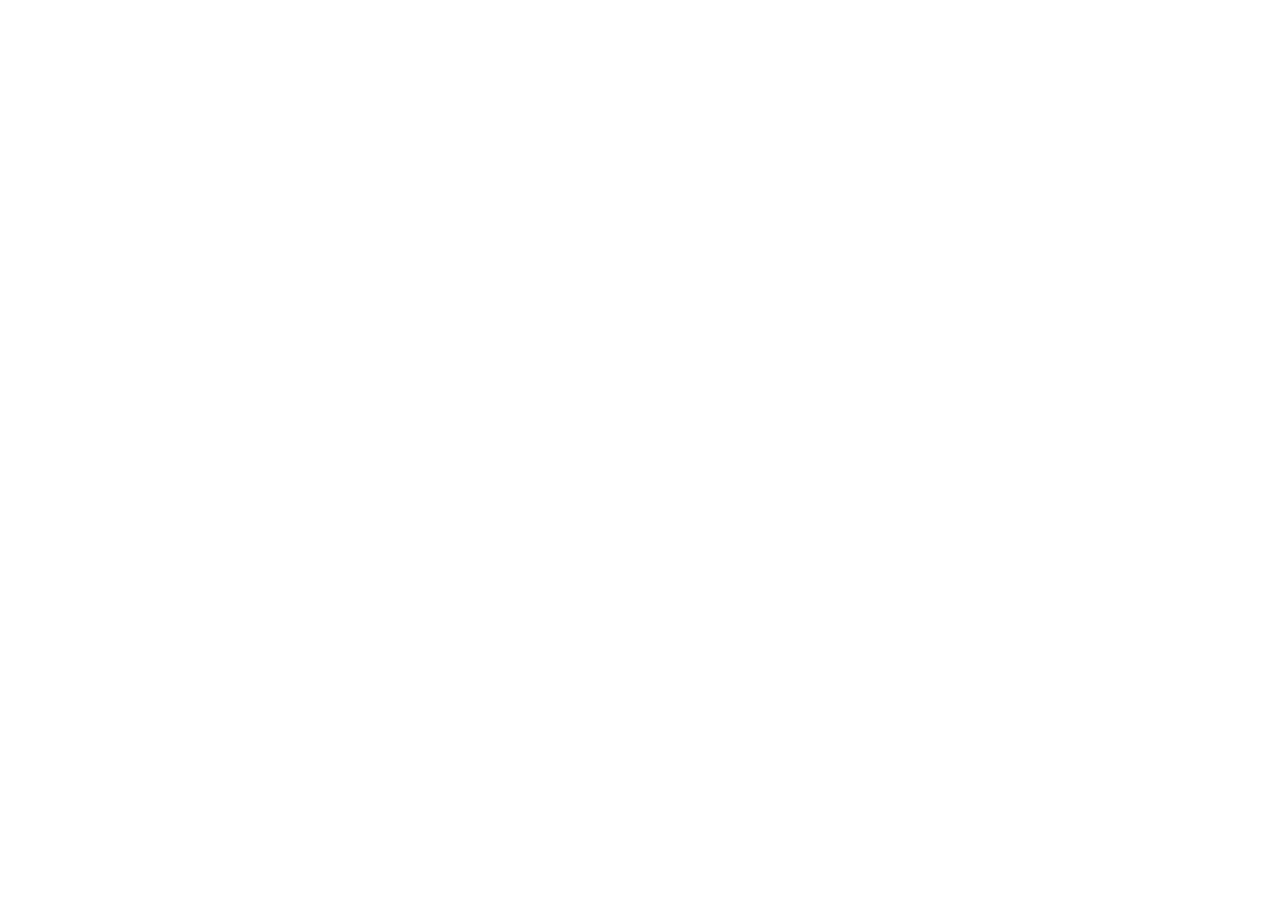
==== index.html @ b7649d9f "Production release of ReadSense AI" ====
<!DOCTYPE html>
<html lang="en">
  <head>
    <meta charset="UTF-8" />
    <meta name="viewport" content="width=device-width, initial-scale=1.0, maximum-scale=1" />
    <title>ReadSense AI</title>
    <meta name="description" content="ReadSense AI helps educators understand reading error patterns and provide personalized support in Arabic and English." />
    <meta name="robots" content="index, follow" />
    <meta property="og:title" content="ReadSense AI" />
    <meta property="og:description" content="Understand reading patterns, track progress, and personalize support in Arabic and English." />
    <meta property="og:type" content="website" />
    <meta name="twitter:card" content="summary_large_image" />
    <meta name="twitter:title" content="ReadSense AI" />
    <meta name="twitter:description" content="ReadSense AI — built on Replit. Update this description to reflect the app." />
    <link rel="icon" type="image/svg+xml" href="/ReadSense-AI/favicon.svg" />
    <link rel="preconnect" href="https://fonts.googleapis.com">
    <link rel="preconnect" href="https://fonts.gstatic.com" crossorigin>
    <link href="https://fonts.googleapis.com/css2?family=Inter:wght@400;500;600;700&display=swap" rel="stylesheet">
    <script type="module" crossorigin src="/ReadSense-AI/assets/index-C8Uy-AKY.js"></script>
    <link rel="stylesheet" crossorigin href="/ReadSense-AI/assets/index-BI3PtSlm.css">
  </head>
  <body>
    <div id="root"></div>
  </body>
</html>
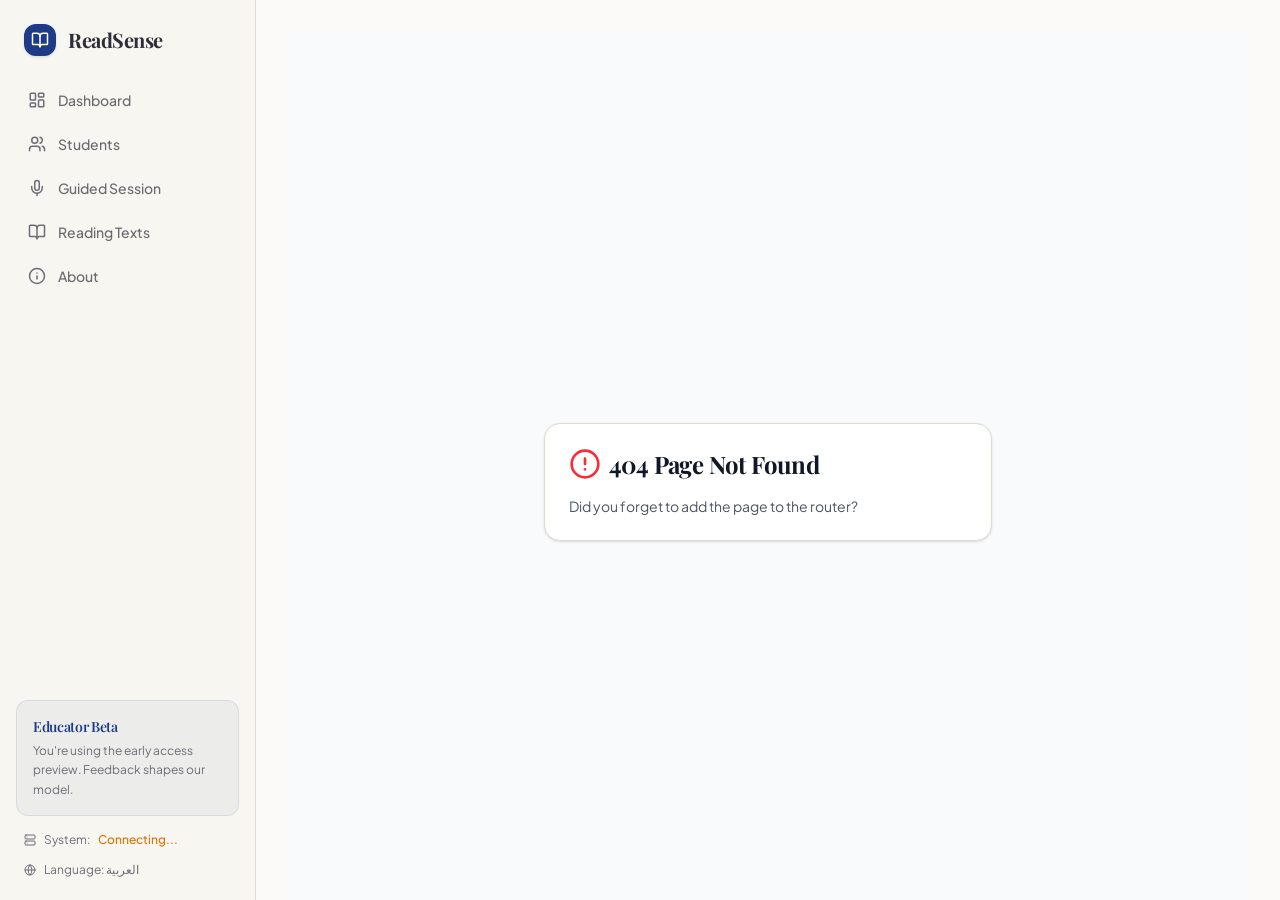
==== commit b9b5154e: "Deploy ported Netlify features (Texts management, Student edit/delete, Session delete)" ====
--- a/index.html
+++ b/index.html
@@ -12,12 +12,12 @@
     <meta name="twitter:card" content="summary_large_image" />
     <meta name="twitter:title" content="ReadSense AI" />
     <meta name="twitter:description" content="ReadSense AI — built on Replit. Update this description to reflect the app." />
-    <link rel="icon" type="image/svg+xml" href="/ReadSense-AI/favicon.svg" />
+    <link rel="icon" type="image/svg+xml" href="/favicon.svg" />
     <link rel="preconnect" href="https://fonts.googleapis.com">
     <link rel="preconnect" href="https://fonts.gstatic.com" crossorigin>
     <link href="https://fonts.googleapis.com/css2?family=Inter:wght@400;500;600;700&display=swap" rel="stylesheet">
-    <script type="module" crossorigin src="/ReadSense-AI/assets/index-C8Uy-AKY.js"></script>
-    <link rel="stylesheet" crossorigin href="/ReadSense-AI/assets/index-BI3PtSlm.css">
+    <script type="module" crossorigin src="/assets/index-C6QmCScP.js"></script>
+    <link rel="stylesheet" crossorigin href="/assets/index-BW5ZNWMu.css">
   </head>
   <body>
     <div id="root"></div>
--- a/assets/index-BW5ZNWMu.css
+++ b/assets/index-BW5ZNWMu.css
@@ -0,0 +1 @@
+@import"https://fonts.googleapis.com/css2?family=Plus+Jakarta+Sans:wght@400;500;600;700&family=Playfair+Display:ital,wght@0,400;0,600;0,700;1,400&display=swap";@layer components;@layer properties{@supports (((-webkit-hyphens:none)) and (not (margin-trim:inline))) or ((-moz-orient:inline) and (not (color:rgb(from red r g b)))){*,:before,:after,::backdrop{--tw-translate-x:0;--tw-translate-y:0;--tw-translate-z:0;--tw-rotate-x:initial;--tw-rotate-y:initial;--tw-rotate-z:initial;--tw-skew-x:initial;--tw-skew-y:initial;--tw-space-y-reverse:0;--tw-space-x-reverse:0;--tw-divide-y-reverse:0;--tw-border-style:solid;--tw-gradient-position:initial;--tw-gradient-from:#0000;--tw-gradient-via:#0000;--tw-gradient-to:#0000;--tw-gradient-stops:initial;--tw-gradient-via-stops:initial;--tw-gradient-from-position:0%;--tw-gradient-via-position:50%;--tw-gradient-to-position:100%;--tw-leading:initial;--tw-font-weight:initial;--tw-tracking:initial;--tw-ordinal:initial;--tw-slashed-zero:initial;--tw-numeric-figure:initial;--tw-numeric-spacing:initial;--tw-numeric-fraction:initial;--tw-shadow:0 0 #0000;--tw-shadow-color:initial;--tw-shadow-alpha:100%;--tw-inset-shadow:0 0 #0000;--tw-inset-shadow-color:initial;--tw-inset-shadow-alpha:100%;--tw-ring-color:initial;--tw-ring-shadow:0 0 #0000;--tw-inset-ring-color:initial;--tw-inset-ring-shadow:0 0 #0000;--tw-ring-inset:initial;--tw-ring-offset-width:0px;--tw-ring-offset-color:#fff;--tw-ring-offset-shadow:0 0 #0000;--tw-outline-style:solid;--tw-backdrop-blur:initial;--tw-backdrop-brightness:initial;--tw-backdrop-contrast:initial;--tw-backdrop-grayscale:initial;--tw-backdrop-hue-rotate:initial;--tw-backdrop-invert:initial;--tw-backdrop-opacity:initial;--tw-backdrop-saturate:initial;--tw-backdrop-sepia:initial;--tw-duration:initial;--tw-ease:initial;--tw-content:"";--tw-scale-x:1;--tw-scale-y:1;--tw-scale-z:1;--tw-animation-delay:0s;--tw-animation-direction:normal;--tw-animation-duration:initial;--tw-animation-fill-mode:none;--tw-animation-iteration-count:1;--tw-enter-blur:0;--tw-enter-opacity:1;--tw-enter-rotate:0;--tw-enter-scale:1;--tw-enter-translate-x:0;--tw-enter-translate-y:0;--tw-exit-blur:0;--tw-exit-opacity:1;--tw-exit-rotate:0;--tw-exit-scale:1;--tw-exit-translate-x:0;--tw-exit-translate-y:0}}}@layer theme{:root,:host{--color-red-50:oklch(97.1% .013 17.38);--color-red-300:oklch(80.8% .114 19.571);--color-red-400:oklch(70.4% .191 22.216);--color-red-500:oklch(63.7% .237 25.331);--color-red-600:oklch(57.7% .245 27.325);--color-amber-100:oklch(96.2% .059 95.617);--color-amber-300:oklch(87.9% .169 91.605);--color-amber-500:oklch(76.9% .188 70.08);--color-amber-600:oklch(66.6% .179 58.318);--color-amber-800:oklch(47.3% .137 46.201);--color-amber-900:oklch(41.4% .112 45.904);--color-emerald-100:oklch(95% .052 163.051);--color-emerald-300:oklch(84.5% .143 164.978);--color-emerald-400:oklch(76.5% .177 163.223);--color-emerald-500:oklch(69.6% .17 162.48);--color-emerald-600:oklch(59.6% .145 163.225);--color-emerald-700:oklch(50.8% .118 165.612);--color-emerald-800:oklch(43.2% .095 166.913);--color-emerald-900:oklch(37.8% .077 168.94);--color-purple-500:oklch(62.7% .265 303.9);--color-gray-50:oklch(98.5% .002 247.839);--color-gray-100:oklch(96.7% .003 264.542);--color-gray-600:oklch(44.6% .03 256.802);--color-gray-700:oklch(37.3% .034 259.733);--color-gray-800:oklch(27.8% .033 256.848);--color-gray-900:oklch(21% .034 264.665);--color-black:#000;--color-white:#fff;--spacing:.25rem;--container-sm:24rem;--container-md:28rem;--container-lg:32rem;--container-2xl:42rem;--container-3xl:48rem;--container-4xl:56rem;--container-6xl:72rem;--text-xs:.75rem;--text-xs--line-height:calc(1 / .75);--text-sm:.875rem;--text-sm--line-height:calc(1.25 / .875);--text-base:1rem;--text-base--line-height: 1.5 ;--text-lg:1.125rem;--text-lg--line-height:calc(1.75 / 1.125);--text-xl:1.25rem;--text-xl--line-height:calc(1.75 / 1.25);--text-2xl:1.5rem;--text-2xl--line-height:calc(2 / 1.5);--text-3xl:1.875rem;--text-3xl--line-height: 1.2 ;--text-4xl:2.25rem;--text-4xl--line-height:calc(2.5 / 2.25);--text-5xl:3rem;--text-5xl--line-height:1;--font-weight-light:300;--font-weight-normal:400;--font-weight-medium:500;--font-weight-semibold:600;--font-weight-bold:700;--tracking-tight:-.025em;--tracking-wider:.05em;--tracking-widest:.1em;--leading-tight:1.25;--leading-snug:1.375;--leading-normal:1.5;--leading-relaxed:1.625;--radius-2xl:1rem;--ease-in-out:cubic-bezier(.4, 0, .2, 1);--animate-spin:spin 1s linear infinite;--animate-pulse:pulse 2s cubic-bezier(.4, 0, .6, 1) infinite;--blur-sm:8px;--aspect-video:16 / 9;--default-transition-duration:.15s;--default-transition-timing-function:cubic-bezier(.4, 0, .2, 1);--default-font-family:var(--app-font-sans);--default-mono-font-family:var(--app-font-mono);--color-border:hsl(var(--border))}}@layer base{*,:after,:before,::backdrop{box-sizing:border-box;border:0 solid;margin:0;padding:0}::file-selector-button{box-sizing:border-box;border:0 solid;margin:0;padding:0}html,:host{-webkit-text-size-adjust:100%;tab-size:4;line-height:1.5;font-family:var(--default-font-family,-apple-system, BlinkMacSystemFont, "Segoe UI", Roboto, "Helvetica Neue", "Noto Sans", Arial, sans-serif, "Apple Color Emoji", "Segoe UI Emoji", "Segoe UI Symbol", "Noto Color Emoji");font-feature-settings:var(--default-font-feature-settings,normal);font-variation-settings:var(--default-font-variation-settings,normal);-webkit-tap-highlight-color:transparent}hr{height:0;color:inherit;border-top-width:1px}abbr:where([title]){-webkit-text-decoration:underline dotted;text-decoration:underline dotted}h1,h2,h3,h4,h5,h6{font-size:inherit;font-weight:inherit}a{color:inherit;-webkit-text-decoration:inherit;text-decoration:inherit}b,strong{font-weight:bolder}code,kbd,samp,pre{font-family:var(--default-mono-font-family,ui-monospace, SFMono-Regular, Menlo, Monaco, Consolas, "Liberation Mono", "Courier New", monospace);font-feature-settings:var(--default-mono-font-feature-settings,normal);font-variation-settings:var(--default-mono-font-variation-settings,normal);font-size:1em}small{font-size:80%}sub,sup{vertical-align:baseline;font-size:75%;line-height:0;position:relative}sub{bottom:-.25em}sup{top:-.5em}table{text-indent:0;border-color:inherit;border-collapse:collapse}:-moz-focusring:where(:not(iframe)){outline:auto}progress{vertical-align:baseline}summary{display:list-item}ol,ul,menu{list-style:none}img,svg,video,canvas,audio,iframe,embed,object{vertical-align:middle;display:block}img,video{max-width:100%;height:auto}button,input,select,optgroup,textarea{font:inherit;font-feature-settings:inherit;font-variation-settings:inherit;letter-spacing:inherit;color:inherit;opacity:1;background-color:#0000;border-radius:0}::file-selector-button{font:inherit;font-feature-settings:inherit;font-variation-settings:inherit;letter-spacing:inherit;color:inherit;opacity:1;background-color:#0000;border-radius:0}:where(select:is([multiple],[size])) optgroup{font-weight:bolder}:where(select:is([multiple],[size])) optgroup option{padding-inline-start:20px}::file-selector-button{margin-inline-end:4px}::placeholder{opacity:1}@supports (not ((-webkit-appearance:-apple-pay-button))) or (contain-intrinsic-size:1px){::placeholder{color:currentColor}@supports (color:color-mix(in lab,red,red)){::placeholder{color:color-mix(in oklab,currentcolor 50%,transparent)}}}textarea{resize:vertical}::-webkit-search-decoration{-webkit-appearance:none}::-webkit-date-and-time-value{min-height:1lh;text-align:inherit}::-webkit-datetime-edit{display:inline-flex}::-webkit-datetime-edit-fields-wrapper{padding:0}::-webkit-datetime-edit{padding-block:0}::-webkit-datetime-edit-year-field{padding-block:0}::-webkit-datetime-edit-month-field{padding-block:0}::-webkit-datetime-edit-day-field{padding-block:0}::-webkit-datetime-edit-hour-field{padding-block:0}::-webkit-datetime-edit-minute-field{padding-block:0}::-webkit-datetime-edit-second-field{padding-block:0}::-webkit-datetime-edit-millisecond-field{padding-block:0}::-webkit-datetime-edit-meridiem-field{padding-block:0}::-webkit-calendar-picker-indicator{line-height:1}:-moz-ui-invalid{box-shadow:none}button,input:where([type=button],[type=reset],[type=submit]){appearance:button}::file-selector-button{appearance:button}::-webkit-inner-spin-button{height:auto}::-webkit-outer-spin-button{height:auto}[hidden]:where(:not([hidden=until-found])){display:none!important}*{border-color:hsl(var(--border))}body{background-color:hsl(var(--background));font-family:var(--app-font-sans);color:hsl(var(--foreground));-webkit-font-smoothing:antialiased;-moz-osx-font-smoothing:grayscale}h1,h2,h3,h4,h5,h6{font-family:var(--app-font-serif);--tw-tracking:var(--tracking-tight);letter-spacing:var(--tracking-tight);color:hsl(var(--foreground))}}@layer utilities{.\@container\/field-group{container:field-group/inline-size}.pointer-events-auto{pointer-events:auto}.pointer-events-none{pointer-events:none}.invisible{visibility:hidden}.sr-only{clip-path:inset(50%);white-space:nowrap;border-width:0;width:1px;height:1px;margin:-1px;padding:0;position:absolute;overflow:hidden}.absolute{position:absolute}.fixed{position:fixed}.relative{position:relative}.static{position:static}.inset-0{inset:0}.inset-x-0{inset-inline:0}.inset-y-0{inset-block:0}.-top-12{top:calc(var(--spacing) * -12)}.top-0{top:0}.top-1\.5{top:calc(var(--spacing) * 1.5)}.top-1\/2{top:50%}.top-2{top:calc(var(--spacing) * 2)}.top-3\.5{top:calc(var(--spacing) * 3.5)}.top-4{top:calc(var(--spacing) * 4)}.top-\[1px\]{top:1px}.top-\[50\%\]{top:50%}.top-\[60\%\]{top:60%}.top-full{top:100%}.-right-12{right:calc(var(--spacing) * -12)}.right-0{right:0}.right-1{right:var(--spacing)}.right-2{right:calc(var(--spacing) * 2)}.right-3{right:calc(var(--spacing) * 3)}.right-4{right:calc(var(--spacing) * 4)}.-bottom-12{bottom:calc(var(--spacing) * -12)}.bottom-0{bottom:0}.-left-12{left:calc(var(--spacing) * -12)}.left-0{left:0}.left-1\/2{left:50%}.left-2{left:calc(var(--spacing) * 2)}.left-\[50\%\]{left:50%}.z-10{z-index:10}.z-20{z-index:20}.z-30{z-index:30}.z-40{z-index:40}.z-50{z-index:50}.z-\[1\]{z-index:1}.z-\[100\]{z-index:100}.order-first{order:-9999}.order-last{order:9999}.container{width:100%}@media(min-width:40rem){.container{max-width:40rem}}@media(min-width:48rem){.container{max-width:48rem}}@media(min-width:64rem){.container{max-width:64rem}}@media(min-width:80rem){.container{max-width:80rem}}@media(min-width:96rem){.container{max-width:96rem}}.\!m-0{margin:0!important}.-mx-1{margin-inline:calc(var(--spacing) * -1)}.mx-2{margin-inline:calc(var(--spacing) * 2)}.mx-3\.5{margin-inline:calc(var(--spacing) * 3.5)}.mx-4{margin-inline:calc(var(--spacing) * 4)}.mx-auto{margin-inline:auto}.-my-2{margin-block:calc(var(--spacing) * -2)}.my-0{margin-block:0}.my-0\.5{margin-block:calc(var(--spacing) * .5)}.my-1{margin-block:var(--spacing)}.ms-1{margin-inline-start:var(--spacing)}.ms-2{margin-inline-start:calc(var(--spacing) * 2)}.me-1{margin-inline-end:var(--spacing)}.me-2{margin-inline-end:calc(var(--spacing) * 2)}.-mt-4{margin-top:calc(var(--spacing) * -4)}.mt-0\.5{margin-top:calc(var(--spacing) * .5)}.mt-1{margin-top:var(--spacing)}.mt-1\.5{margin-top:calc(var(--spacing) * 1.5)}.mt-2{margin-top:calc(var(--spacing) * 2)}.mt-4{margin-top:calc(var(--spacing) * 4)}.mt-6{margin-top:calc(var(--spacing) * 6)}.mt-8{margin-top:calc(var(--spacing) * 8)}.mt-24{margin-top:calc(var(--spacing) * 24)}.mt-auto{margin-top:auto}.mr-2{margin-right:calc(var(--spacing) * 2)}.mb-0\.5{margin-bottom:calc(var(--spacing) * .5)}.mb-1{margin-bottom:var(--spacing)}.mb-2{margin-bottom:calc(var(--spacing) * 2)}.mb-3{margin-bottom:calc(var(--spacing) * 3)}.mb-4{margin-bottom:calc(var(--spacing) * 4)}.mb-6{margin-bottom:calc(var(--spacing) * 6)}.mb-8{margin-bottom:calc(var(--spacing) * 8)}.-ml-4{margin-left:calc(var(--spacing) * -4)}.ml-1{margin-left:var(--spacing)}.ml-4{margin-left:calc(var(--spacing) * 4)}.ml-auto{margin-left:auto}.line-clamp-2{-webkit-line-clamp:2;-webkit-box-orient:vertical;display:-webkit-box;overflow:hidden}.line-clamp-4{-webkit-line-clamp:4;-webkit-box-orient:vertical;display:-webkit-box;overflow:hidden}.block{display:block}.flex{display:flex}.grid{display:grid}.hidden{display:none}.inline-block{display:inline-block}.inline-flex{display:inline-flex}.table{display:table}.aspect-square{aspect-ratio:1}.aspect-video{aspect-ratio:var(--aspect-video)}.size-4{width:calc(var(--spacing) * 4);height:calc(var(--spacing) * 4)}.size-6{width:calc(var(--spacing) * 6);height:calc(var(--spacing) * 6)}.size-8{width:calc(var(--spacing) * 8);height:calc(var(--spacing) * 8)}.size-10{width:calc(var(--spacing) * 10);height:calc(var(--spacing) * 10)}.size-\[--cell-size\]{width:--cell-size;height:--cell-size}.h-1\.5{height:calc(var(--spacing) * 1.5)}.h-2{height:calc(var(--spacing) * 2)}.h-2\.5{height:calc(var(--spacing) * 2.5)}.h-3{height:calc(var(--spacing) * 3)}.h-3\.5{height:calc(var(--spacing) * 3.5)}.h-4{height:calc(var(--spacing) * 4)}.h-5{height:calc(var(--spacing) * 5)}.h-6{height:calc(var(--spacing) * 6)}.h-7{height:calc(var(--spacing) * 7)}.h-8{height:calc(var(--spacing) * 8)}.h-9{height:calc(var(--spacing) * 9)}.h-10{height:calc(var(--spacing) * 10)}.h-11{height:calc(var(--spacing) * 11)}.h-12{height:calc(var(--spacing) * 12)}.h-14{height:calc(var(--spacing) * 14)}.h-16{height:calc(var(--spacing) * 16)}.h-32{height:calc(var(--spacing) * 32)}.h-48{height:calc(var(--spacing) * 48)}.h-64{height:calc(var(--spacing) * 64)}.h-\[--cell-size\]{height:--cell-size}.h-\[1px\]{height:1px}.h-\[100dvh\]{height:100dvh}.h-\[300px\]{height:300px}.h-\[var\(--radix-navigation-menu-viewport-height\)\]{height:var(--radix-navigation-menu-viewport-height)}.h-\[var\(--radix-select-trigger-height\)\]{height:var(--radix-select-trigger-height)}.h-auto{height:auto}.h-full{height:100%}.h-px{height:1px}.h-svh{height:100svh}.max-h-\[--radix-context-menu-content-available-height\]{max-height:--radix-context-menu-content-available-height}.max-h-\[--radix-select-content-available-height\]{max-height:--radix-select-content-available-height}.max-h-\[85vh\]{max-height:85vh}.max-h-\[300px\]{max-height:300px}.max-h-\[400px\]{max-height:400px}.max-h-\[700px\]{max-height:700px}.max-h-\[var\(--radix-dropdown-menu-content-available-height\)\]{max-height:var(--radix-dropdown-menu-content-available-height)}.max-h-screen{max-height:100vh}.min-h-0{min-height:0}.min-h-\[60px\]{min-height:60px}.min-h-\[250px\]{min-height:250px}.min-h-\[300px\]{min-height:300px}.min-h-screen{min-height:100vh}.min-h-svh{min-height:100svh}.w-0{width:0}.w-1{width:var(--spacing)}.w-1\/3{width:33.3333%}.w-2{width:calc(var(--spacing) * 2)}.w-2\.5{width:calc(var(--spacing) * 2.5)}.w-2\/3{width:66.6667%}.w-3{width:calc(var(--spacing) * 3)}.w-3\.5{width:calc(var(--spacing) * 3.5)}.w-3\/4{width:75%}.w-4{width:calc(var(--spacing) * 4)}.w-5{width:calc(var(--spacing) * 5)}.w-6{width:calc(var(--spacing) * 6)}.w-7{width:calc(var(--spacing) * 7)}.w-8{width:calc(var(--spacing) * 8)}.w-9{width:calc(var(--spacing) * 9)}.w-10{width:calc(var(--spacing) * 10)}.w-12{width:calc(var(--spacing) * 12)}.w-16{width:calc(var(--spacing) * 16)}.w-32{width:calc(var(--spacing) * 32)}.w-64{width:calc(var(--spacing) * 64)}.w-72{width:calc(var(--spacing) * 72)}.w-\[--cell-size\]{width:--cell-size}.w-\[1px\]{width:1px}.w-\[100px\]{width:100px}.w-\[var\(--sidebar-width\)\]{width:var(--sidebar-width)}.w-auto{width:auto}.w-fit{width:fit-content}.w-full{width:100%}.w-max{width:max-content}.w-px{width:1px}.max-w-2xl{max-width:var(--container-2xl)}.max-w-3xl{max-width:var(--container-3xl)}.max-w-4xl{max-width:var(--container-4xl)}.max-w-6xl{max-width:var(--container-6xl)}.max-w-\[50\%\]{max-width:50%}.max-w-\[72px\]{max-width:72px}.max-w-\[80vw\]{max-width:80vw}.max-w-\[var\(--skeleton-width\)\]{max-width:var(--skeleton-width)}.max-w-lg{max-width:var(--container-lg)}.max-w-max{max-width:max-content}.max-w-md{max-width:var(--container-md)}.max-w-sm{max-width:var(--container-sm)}.min-w-0{min-width:0}.min-w-5{min-width:calc(var(--spacing) * 5)}.min-w-8{min-width:calc(var(--spacing) * 8)}.min-w-9{min-width:calc(var(--spacing) * 9)}.min-w-10{min-width:calc(var(--spacing) * 10)}.min-w-\[--cell-size\]{min-width:--cell-size}.min-w-\[8rem\]{min-width:8rem}.min-w-\[12rem\]{min-width:12rem}.min-w-\[64px\]{min-width:64px}.min-w-\[var\(--radix-select-trigger-width\)\]{min-width:var(--radix-select-trigger-width)}.flex-1{flex:1}.shrink-0{flex-shrink:0}.grow{flex-grow:1}.grow-0{flex-grow:0}.basis-full{flex-basis:100%}.caption-bottom{caption-side:bottom}.border-collapse{border-collapse:collapse}.origin-\[--radix-context-menu-content-transform-origin\]{transform-origin:--radix-context-menu-content-transform-origin}.origin-\[--radix-dropdown-menu-content-transform-origin\]{transform-origin:--radix-dropdown-menu-content-transform-origin}.origin-\[--radix-hover-card-content-transform-origin\]{transform-origin:--radix-hover-card-content-transform-origin}.origin-\[--radix-menubar-content-transform-origin\]{transform-origin:--radix-menubar-content-transform-origin}.origin-\[--radix-popover-content-transform-origin\]{transform-origin:--radix-popover-content-transform-origin}.origin-\[--radix-select-content-transform-origin\]{transform-origin:--radix-select-content-transform-origin}.origin-\[--radix-tooltip-content-transform-origin\]{transform-origin:--radix-tooltip-content-transform-origin}.-translate-x-1\/2{--tw-translate-x: -50% ;translate:var(--tw-translate-x) var(--tw-translate-y)}.-translate-x-px{--tw-translate-x:-1px;translate:var(--tw-translate-x) var(--tw-translate-y)}.translate-x-\[-50\%\]{--tw-translate-x:-50%;translate:var(--tw-translate-x) var(--tw-translate-y)}.translate-x-px{--tw-translate-x:1px;translate:var(--tw-translate-x) var(--tw-translate-y)}.-translate-y-1\/2{--tw-translate-y: -50% ;translate:var(--tw-translate-x) var(--tw-translate-y)}.translate-y-\[-50\%\]{--tw-translate-y:-50%;translate:var(--tw-translate-x) var(--tw-translate-y)}.rotate-45{rotate:45deg}.rotate-90{rotate:90deg}.transform{transform:var(--tw-rotate-x,) var(--tw-rotate-y,) var(--tw-rotate-z,) var(--tw-skew-x,) var(--tw-skew-y,)}.animate-caret-blink{animation:1.25s ease-out infinite caret-blink}.animate-in{animation:enter var(--tw-animation-duration,var(--tw-duration,.15s))var(--tw-ease,ease)var(--tw-animation-delay,0s)var(--tw-animation-iteration-count,1)var(--tw-animation-direction,normal)var(--tw-animation-fill-mode,none)}.animate-pulse{animation:var(--animate-pulse)}.animate-spin{animation:var(--animate-spin)}.cursor-default{cursor:default}.cursor-pointer{cursor:pointer}.cursor-text{cursor:text}.touch-none{touch-action:none}.resize-none{resize:none}.list-disc{list-style-type:disc}.list-none{list-style-type:none}.grid-cols-1{grid-template-columns:repeat(1,minmax(0,1fr))}.grid-cols-2{grid-template-columns:repeat(2,minmax(0,1fr))}.flex-col{flex-direction:column}.flex-col-reverse{flex-direction:column-reverse}.flex-row{flex-direction:row}.flex-wrap{flex-wrap:wrap}.place-content-center{place-content:center}.items-center{align-items:center}.items-end{align-items:flex-end}.items-start{align-items:flex-start}.items-stretch{align-items:stretch}.justify-around{justify-content:space-around}.justify-between{justify-content:space-between}.justify-center{justify-content:center}.justify-end{justify-content:flex-end}.justify-start{justify-content:flex-start}.gap-1{gap:var(--spacing)}.gap-1\.5{gap:calc(var(--spacing) * 1.5)}.gap-2{gap:calc(var(--spacing) * 2)}.gap-2\.5{gap:calc(var(--spacing) * 2.5)}.gap-3{gap:calc(var(--spacing) * 3)}.gap-4{gap:calc(var(--spacing) * 4)}.gap-6{gap:calc(var(--spacing) * 6)}.gap-7{gap:calc(var(--spacing) * 7)}.gap-8{gap:calc(var(--spacing) * 8)}:where(.space-y-1>:not(:last-child)){--tw-space-y-reverse:0;margin-block-start:calc(var(--spacing) * var(--tw-space-y-reverse));margin-block-end:calc(var(--spacing) * calc(1 - var(--tw-space-y-reverse)))}:where(.space-y-1\.5>:not(:last-child)){--tw-space-y-reverse:0;margin-block-start:calc(calc(var(--spacing) * 1.5) * var(--tw-space-y-reverse));margin-block-end:calc(calc(var(--spacing) * 1.5) * calc(1 - var(--tw-space-y-reverse)))}:where(.space-y-2>:not(:last-child)){--tw-space-y-reverse:0;margin-block-start:calc(calc(var(--spacing) * 2) * var(--tw-space-y-reverse));margin-block-end:calc(calc(var(--spacing) * 2) * calc(1 - var(--tw-space-y-reverse)))}:where(.space-y-3>:not(:last-child)){--tw-space-y-reverse:0;margin-block-start:calc(calc(var(--spacing) * 3) * var(--tw-space-y-reverse));margin-block-end:calc(calc(var(--spacing) * 3) * calc(1 - var(--tw-space-y-reverse)))}:where(.space-y-4>:not(:last-child)){--tw-space-y-reverse:0;margin-block-start:calc(calc(var(--spacing) * 4) * var(--tw-space-y-reverse));margin-block-end:calc(calc(var(--spacing) * 4) * calc(1 - var(--tw-space-y-reverse)))}:where(.space-y-6>:not(:last-child)){--tw-space-y-reverse:0;margin-block-start:calc(calc(var(--spacing) * 6) * var(--tw-space-y-reverse));margin-block-end:calc(calc(var(--spacing) * 6) * calc(1 - var(--tw-space-y-reverse)))}:where(.space-y-8>:not(:last-child)){--tw-space-y-reverse:0;margin-block-start:calc(calc(var(--spacing) * 8) * var(--tw-space-y-reverse));margin-block-end:calc(calc(var(--spacing) * 8) * calc(1 - var(--tw-space-y-reverse)))}:where(.space-y-12>:not(:last-child)){--tw-space-y-reverse:0;margin-block-start:calc(calc(var(--spacing) * 12) * var(--tw-space-y-reverse));margin-block-end:calc(calc(var(--spacing) * 12) * calc(1 - var(--tw-space-y-reverse)))}:where(.space-x-1>:not(:last-child)){--tw-space-x-reverse:0;margin-inline-start:calc(var(--spacing) * var(--tw-space-x-reverse));margin-inline-end:calc(var(--spacing) * calc(1 - var(--tw-space-x-reverse)))}:where(.space-x-4>:not(:last-child)){--tw-space-x-reverse:0;margin-inline-start:calc(calc(var(--spacing) * 4) * var(--tw-space-x-reverse));margin-inline-end:calc(calc(var(--spacing) * 4) * calc(1 - var(--tw-space-x-reverse)))}:where(.divide-y>:not(:last-child)){--tw-divide-y-reverse:0;border-bottom-style:var(--tw-border-style);border-top-style:var(--tw-border-style);border-top-width:calc(1px * var(--tw-divide-y-reverse));border-bottom-width:calc(1px * calc(1 - var(--tw-divide-y-reverse)))}:where(.divide-border\/60>:not(:last-child)){border-color:hsl(var(--border))}@supports (color:color-mix(in lab,red,red)){:where(.divide-border\/60>:not(:last-child)){border-color:color-mix(in oklab,hsl(var(--border)) 60%,transparent)}}.self-start{align-self:flex-start}.self-stretch{align-self:stretch}.truncate{text-overflow:ellipsis;white-space:nowrap;overflow:hidden}.overflow-auto{overflow:auto}.overflow-hidden{overflow:hidden}.overflow-x-auto{overflow-x:auto}.overflow-x-hidden{overflow-x:hidden}.overflow-y-auto{overflow-y:auto}.rounded{border-radius:.25rem}.rounded-2xl{border-radius:var(--radius-2xl)}.rounded-\[2px\]{border-radius:2px}.rounded-\[calc\(var\(--radius\)-5px\)\]{border-radius:calc(var(--radius) - 5px)}.rounded-\[inherit\]{border-radius:inherit}.rounded-full{border-radius:3.40282e38px}.rounded-lg{border-radius:var(--radius)}.rounded-md{border-radius:calc(var(--radius) - 2px)}.rounded-none{border-radius:0}.rounded-sm{border-radius:calc(var(--radius) - 4px)}.rounded-xl{border-radius:calc(var(--radius) + 4px)}.rounded-t-\[10px\]{border-top-left-radius:10px;border-top-right-radius:10px}.rounded-l-md{border-top-left-radius:calc(var(--radius) - 2px);border-bottom-left-radius:calc(var(--radius) - 2px)}.rounded-tl-sm{border-top-left-radius:calc(var(--radius) - 4px)}.rounded-r-md{border-top-right-radius:calc(var(--radius) - 2px);border-bottom-right-radius:calc(var(--radius) - 2px)}.border{border-style:var(--tw-border-style);border-width:1px}.border-0{border-style:var(--tw-border-style);border-width:0}.border-2{border-style:var(--tw-border-style);border-width:2px}.border-\[1\.5px\]{border-style:var(--tw-border-style);border-width:1.5px}.border-y{border-block-style:var(--tw-border-style);border-block-width:1px}.border-s-4{border-inline-start-style:var(--tw-border-style);border-inline-start-width:4px}.border-e{border-inline-end-style:var(--tw-border-style);border-inline-end-width:1px}.border-t{border-top-style:var(--tw-border-style);border-top-width:1px}.border-r{border-right-style:var(--tw-border-style);border-right-width:1px}.border-b{border-bottom-style:var(--tw-border-style);border-bottom-width:1px}.border-l{border-left-style:var(--tw-border-style);border-left-width:1px}.border-dashed{--tw-border-style:dashed;border-style:dashed}.border-\[--color-border\]{border-color:--color-border}.border-border,.border-border\/50{border-color:hsl(var(--border))}@supports (color:color-mix(in lab,red,red)){.border-border\/50{border-color:color-mix(in oklab,hsl(var(--border)) 50%,transparent)}}.border-border\/80{border-color:hsl(var(--border))}@supports (color:color-mix(in lab,red,red)){.border-border\/80{border-color:color-mix(in oklab,hsl(var(--border)) 80%,transparent)}}.border-destructive,.border-destructive\/20{border-color:hsl(var(--destructive))}@supports (color:color-mix(in lab,red,red)){.border-destructive\/20{border-color:color-mix(in oklab,hsl(var(--destructive)) 20%,transparent)}}.border-destructive\/50{border-color:hsl(var(--destructive))}@supports (color:color-mix(in lab,red,red)){.border-destructive\/50{border-color:color-mix(in oklab,hsl(var(--destructive)) 50%,transparent)}}.border-emerald-500\/20{border-color:#00bb7f33}@supports (color:color-mix(in lab,red,red)){.border-emerald-500\/20{border-color:color-mix(in oklab,var(--color-emerald-500) 20%,transparent)}}.border-input{border-color:hsl(var(--input))}.border-muted-border\/30{border-color:var(--muted-border)}@supports (color:color-mix(in lab,red,red)){.border-muted-border\/30{border-color:color-mix(in oklab,var(--muted-border) 30%,transparent)}}.border-primary,.border-primary\/10{border-color:hsl(var(--primary))}@supports (color:color-mix(in lab,red,red)){.border-primary\/10{border-color:color-mix(in oklab,hsl(var(--primary)) 10%,transparent)}}.border-primary\/20{border-color:hsl(var(--primary))}@supports (color:color-mix(in lab,red,red)){.border-primary\/20{border-color:color-mix(in oklab,hsl(var(--primary)) 20%,transparent)}}.border-primary\/50{border-color:hsl(var(--primary))}@supports (color:color-mix(in lab,red,red)){.border-primary\/50{border-color:color-mix(in oklab,hsl(var(--primary)) 50%,transparent)}}.border-secondary{border-color:hsl(var(--secondary))}.border-sidebar-border{border-color:hsl(var(--sidebar-border))}.border-transparent{border-color:#0000}.border-s-emerald-500{border-inline-start-color:var(--color-emerald-500)}.border-s-primary{border-inline-start-color:hsl(var(--primary))}.border-s-purple-500{border-inline-start-color:var(--color-purple-500)}.border-s-secondary{border-inline-start-color:hsl(var(--secondary))}.border-t-transparent{border-top-color:#0000}.border-l-transparent{border-left-color:#0000}.bg-\[--color-bg\]{background-color:--color-bg}.bg-accent{background-color:hsl(var(--accent))}.bg-amber-100{background-color:var(--color-amber-100)}.bg-amber-500{background-color:var(--color-amber-500)}.bg-background,.bg-background\/80{background-color:hsl(var(--background))}@supports (color:color-mix(in lab,red,red)){.bg-background\/80{background-color:color-mix(in oklab,hsl(var(--background)) 80%,transparent)}}.bg-black\/80{background-color:#000c}@supports (color:color-mix(in lab,red,red)){.bg-black\/80{background-color:color-mix(in oklab,var(--color-black) 80%,transparent)}}.bg-border{background-color:hsl(var(--border))}.bg-card,.bg-card\/95{background-color:hsl(var(--card))}@supports (color:color-mix(in lab,red,red)){.bg-card\/95{background-color:color-mix(in oklab,hsl(var(--card)) 95%,transparent)}}.bg-destructive,.bg-destructive\/10{background-color:hsl(var(--destructive))}@supports (color:color-mix(in lab,red,red)){.bg-destructive\/10{background-color:color-mix(in oklab,hsl(var(--destructive)) 10%,transparent)}}.bg-emerald-100{background-color:var(--color-emerald-100)}.bg-emerald-500{background-color:var(--color-emerald-500)}.bg-emerald-500\/10{background-color:#00bb7f1a}@supports (color:color-mix(in lab,red,red)){.bg-emerald-500\/10{background-color:color-mix(in oklab,var(--color-emerald-500) 10%,transparent)}}.bg-foreground{background-color:hsl(var(--foreground))}.bg-gray-50{background-color:var(--color-gray-50)}.bg-gray-100{background-color:var(--color-gray-100)}.bg-gray-900{background-color:var(--color-gray-900)}.bg-input{background-color:hsl(var(--input))}.bg-muted,.bg-muted\/10{background-color:hsl(var(--muted))}@supports (color:color-mix(in lab,red,red)){.bg-muted\/10{background-color:color-mix(in oklab,hsl(var(--muted)) 10%,transparent)}}.bg-muted\/20{background-color:hsl(var(--muted))}@supports (color:color-mix(in lab,red,red)){.bg-muted\/20{background-color:color-mix(in oklab,hsl(var(--muted)) 20%,transparent)}}.bg-muted\/30{background-color:hsl(var(--muted))}@supports (color:color-mix(in lab,red,red)){.bg-muted\/30{background-color:color-mix(in oklab,hsl(var(--muted)) 30%,transparent)}}.bg-muted\/40{background-color:hsl(var(--muted))}@supports (color:color-mix(in lab,red,red)){.bg-muted\/40{background-color:color-mix(in oklab,hsl(var(--muted)) 40%,transparent)}}.bg-muted\/50{background-color:hsl(var(--muted))}@supports (color:color-mix(in lab,red,red)){.bg-muted\/50{background-color:color-mix(in oklab,hsl(var(--muted)) 50%,transparent)}}.bg-popover{background-color:hsl(var(--popover))}.bg-primary,.bg-primary\/5{background-color:hsl(var(--primary))}@supports (color:color-mix(in lab,red,red)){.bg-primary\/5{background-color:color-mix(in oklab,hsl(var(--primary)) 5%,transparent)}}.bg-primary\/10{background-color:hsl(var(--primary))}@supports (color:color-mix(in lab,red,red)){.bg-primary\/10{background-color:color-mix(in oklab,hsl(var(--primary)) 10%,transparent)}}.bg-primary\/20{background-color:hsl(var(--primary))}@supports (color:color-mix(in lab,red,red)){.bg-primary\/20{background-color:color-mix(in oklab,hsl(var(--primary)) 20%,transparent)}}.bg-secondary,.bg-secondary\/5{background-color:hsl(var(--secondary))}@supports (color:color-mix(in lab,red,red)){.bg-secondary\/5{background-color:color-mix(in oklab,hsl(var(--secondary)) 5%,transparent)}}.bg-sidebar{background-color:hsl(var(--sidebar))}.bg-sidebar-accent{background-color:hsl(var(--sidebar-accent))}.bg-sidebar-border{background-color:hsl(var(--sidebar-border))}.bg-transparent{background-color:#0000}.bg-gradient-to-b{--tw-gradient-position:to bottom in oklab;background-image:linear-gradient(var(--tw-gradient-stops))}.bg-gradient-to-r{--tw-gradient-position:to right in oklab;background-image:linear-gradient(var(--tw-gradient-stops))}.from-primary{--tw-gradient-from:hsl(var(--primary));--tw-gradient-stops:var(--tw-gradient-via-stops,var(--tw-gradient-position), var(--tw-gradient-from) var(--tw-gradient-from-position), var(--tw-gradient-to) var(--tw-gradient-to-position))}.from-primary\/60{--tw-gradient-from:hsl(var(--primary))}@supports (color:color-mix(in lab,red,red)){.from-primary\/60{--tw-gradient-from:color-mix(in oklab, hsl(var(--primary)) 60%, transparent)}}.from-primary\/60{--tw-gradient-stops:var(--tw-gradient-via-stops,var(--tw-gradient-position), var(--tw-gradient-from) var(--tw-gradient-from-position), var(--tw-gradient-to) var(--tw-gradient-to-position))}.via-secondary{--tw-gradient-via:hsl(var(--secondary));--tw-gradient-via-stops:var(--tw-gradient-position), var(--tw-gradient-from) var(--tw-gradient-from-position), var(--tw-gradient-via) var(--tw-gradient-via-position), var(--tw-gradient-to) var(--tw-gradient-to-position);--tw-gradient-stops:var(--tw-gradient-via-stops)}.to-primary{--tw-gradient-to:hsl(var(--primary));--tw-gradient-stops:var(--tw-gradient-via-stops,var(--tw-gradient-position), var(--tw-gradient-from) var(--tw-gradient-from-position), var(--tw-gradient-to) var(--tw-gradient-to-position))}.to-secondary\/60{--tw-gradient-to:hsl(var(--secondary))}@supports (color:color-mix(in lab,red,red)){.to-secondary\/60{--tw-gradient-to:color-mix(in oklab, hsl(var(--secondary)) 60%, transparent)}}.to-secondary\/60{--tw-gradient-stops:var(--tw-gradient-via-stops,var(--tw-gradient-position), var(--tw-gradient-from) var(--tw-gradient-from-position), var(--tw-gradient-to) var(--tw-gradient-to-position))}.fill-current{fill:currentColor}.fill-primary{fill:hsl(var(--primary))}.p-0{padding:0}.p-1{padding:var(--spacing)}.p-2{padding:calc(var(--spacing) * 2)}.p-3{padding:calc(var(--spacing) * 3)}.p-4{padding:calc(var(--spacing) * 4)}.p-5{padding:calc(var(--spacing) * 5)}.p-6{padding:calc(var(--spacing) * 6)}.p-8{padding:calc(var(--spacing) * 8)}.p-20{padding:calc(var(--spacing) * 20)}.p-\[1px\]{padding:1px}.px-1{padding-inline:var(--spacing)}.px-1\.5{padding-inline:calc(var(--spacing) * 1.5)}.px-2{padding-inline:calc(var(--spacing) * 2)}.px-2\.5{padding-inline:calc(var(--spacing) * 2.5)}.px-3{padding-inline:calc(var(--spacing) * 3)}.px-4{padding-inline:calc(var(--spacing) * 4)}.px-6{padding-inline:calc(var(--spacing) * 6)}.px-8{padding-inline:calc(var(--spacing) * 8)}.px-\[--cell-size\]{padding-inline:--cell-size}.py-0\.5{padding-block:calc(var(--spacing) * .5)}.py-1{padding-block:var(--spacing)}.py-1\.5{padding-block:calc(var(--spacing) * 1.5)}.py-2{padding-block:calc(var(--spacing) * 2)}.py-2\.5{padding-block:calc(var(--spacing) * 2.5)}.py-3{padding-block:calc(var(--spacing) * 3)}.py-4{padding-block:calc(var(--spacing) * 4)}.py-6{padding-block:calc(var(--spacing) * 6)}.py-8{padding-block:calc(var(--spacing) * 8)}.py-12{padding-block:calc(var(--spacing) * 12)}.py-16{padding-block:calc(var(--spacing) * 16)}.py-20{padding-block:calc(var(--spacing) * 20)}.pe-2{padding-inline-end:calc(var(--spacing) * 2)}.pt-0{padding-top:0}.pt-3{padding-top:calc(var(--spacing) * 3)}.pt-4{padding-top:calc(var(--spacing) * 4)}.pt-6{padding-top:calc(var(--spacing) * 6)}.pt-8{padding-top:calc(var(--spacing) * 8)}.pr-1{padding-right:var(--spacing)}.pr-2{padding-right:calc(var(--spacing) * 2)}.pr-2\.5{padding-right:calc(var(--spacing) * 2.5)}.pr-3{padding-right:calc(var(--spacing) * 3)}.pr-8{padding-right:calc(var(--spacing) * 8)}.pb-2{padding-bottom:calc(var(--spacing) * 2)}.pb-3{padding-bottom:calc(var(--spacing) * 3)}.pb-4{padding-bottom:calc(var(--spacing) * 4)}.pb-6{padding-bottom:calc(var(--spacing) * 6)}.pb-8{padding-bottom:calc(var(--spacing) * 8)}.pb-12{padding-bottom:calc(var(--spacing) * 12)}.pb-24{padding-bottom:calc(var(--spacing) * 24)}.pl-2{padding-left:calc(var(--spacing) * 2)}.pl-2\.5{padding-left:calc(var(--spacing) * 2.5)}.pl-3{padding-left:calc(var(--spacing) * 3)}.pl-4{padding-left:calc(var(--spacing) * 4)}.pl-8{padding-left:calc(var(--spacing) * 8)}.text-center{text-align:center}.text-end{text-align:end}.text-left{text-align:left}.text-start{text-align:start}.align-middle{vertical-align:middle}.font-mono{font-family:var(--app-font-mono)}.font-sans{font-family:var(--app-font-sans)}.font-serif{font-family:var(--app-font-serif)}.text-2xl{font-size:var(--text-2xl);line-height:var(--tw-leading,var(--text-2xl--line-height))}.text-3xl{font-size:var(--text-3xl);line-height:var(--tw-leading,var(--text-3xl--line-height))}.text-4xl{font-size:var(--text-4xl);line-height:var(--tw-leading,var(--text-4xl--line-height))}.text-5xl{font-size:var(--text-5xl);line-height:var(--tw-leading,var(--text-5xl--line-height))}.text-base{font-size:var(--text-base);line-height:var(--tw-leading,var(--text-base--line-height))}.text-lg{font-size:var(--text-lg);line-height:var(--tw-leading,var(--text-lg--line-height))}.text-sm{font-size:var(--text-sm);line-height:var(--tw-leading,var(--text-sm--line-height))}.text-sm\/relaxed{font-size:var(--text-sm);line-height:var(--leading-relaxed)}.text-xl{font-size:var(--text-xl);line-height:var(--tw-leading,var(--text-xl--line-height))}.text-xs{font-size:var(--text-xs);line-height:var(--tw-leading,var(--text-xs--line-height))}.text-\[0\.8rem\]{font-size:.8rem}.text-\[10px\]{font-size:10px}.text-\[11px\]{font-size:11px}.leading-none{--tw-leading:1;line-height:1}.leading-normal{--tw-leading:var(--leading-normal);line-height:var(--leading-normal)}.leading-relaxed{--tw-leading:var(--leading-relaxed);line-height:var(--leading-relaxed)}.leading-snug{--tw-leading:var(--leading-snug);line-height:var(--leading-snug)}.leading-tight{--tw-leading:var(--leading-tight);line-height:var(--leading-tight)}.font-bold{--tw-font-weight:var(--font-weight-bold);font-weight:var(--font-weight-bold)}.font-light{--tw-font-weight:var(--font-weight-light);font-weight:var(--font-weight-light)}.font-medium{--tw-font-weight:var(--font-weight-medium);font-weight:var(--font-weight-medium)}.font-normal{--tw-font-weight:var(--font-weight-normal);font-weight:var(--font-weight-normal)}.font-semibold{--tw-font-weight:var(--font-weight-semibold);font-weight:var(--font-weight-semibold)}.tracking-tight{--tw-tracking:var(--tracking-tight);letter-spacing:var(--tracking-tight)}.tracking-wider{--tw-tracking:var(--tracking-wider);letter-spacing:var(--tracking-wider)}.tracking-widest{--tw-tracking:var(--tracking-widest);letter-spacing:var(--tracking-widest)}.text-balance{text-wrap:balance}.break-words{overflow-wrap:break-word}.whitespace-nowrap{white-space:nowrap}.text-accent-foreground{color:hsl(var(--accent-foreground))}.text-amber-600{color:var(--color-amber-600)}.text-amber-800{color:var(--color-amber-800)}.text-card-foreground{color:hsl(var(--card-foreground))}.text-current{color:currentColor}.text-destructive{color:hsl(var(--destructive))}.text-destructive-foreground{color:hsl(var(--destructive-foreground))}.text-emerald-500{color:var(--color-emerald-500)}.text-emerald-600{color:var(--color-emerald-600)}.text-emerald-700{color:var(--color-emerald-700)}.text-emerald-800{color:var(--color-emerald-800)}.text-emerald-900{color:var(--color-emerald-900)}.text-foreground,.text-foreground\/50{color:hsl(var(--foreground))}@supports (color:color-mix(in lab,red,red)){.text-foreground\/50{color:color-mix(in oklab,hsl(var(--foreground)) 50%,transparent)}}.text-foreground\/70{color:hsl(var(--foreground))}@supports (color:color-mix(in lab,red,red)){.text-foreground\/70{color:color-mix(in oklab,hsl(var(--foreground)) 70%,transparent)}}.text-foreground\/80{color:hsl(var(--foreground))}@supports (color:color-mix(in lab,red,red)){.text-foreground\/80{color:color-mix(in oklab,hsl(var(--foreground)) 80%,transparent)}}.text-foreground\/90{color:hsl(var(--foreground))}@supports (color:color-mix(in lab,red,red)){.text-foreground\/90{color:color-mix(in oklab,hsl(var(--foreground)) 90%,transparent)}}.text-gray-600{color:var(--color-gray-600)}.text-gray-800{color:var(--color-gray-800)}.text-gray-900{color:var(--color-gray-900)}.text-muted-foreground,.text-muted-foreground\/30{color:hsl(var(--muted-foreground))}@supports (color:color-mix(in lab,red,red)){.text-muted-foreground\/30{color:color-mix(in oklab,hsl(var(--muted-foreground)) 30%,transparent)}}.text-muted-foreground\/50{color:hsl(var(--muted-foreground))}@supports (color:color-mix(in lab,red,red)){.text-muted-foreground\/50{color:color-mix(in oklab,hsl(var(--muted-foreground)) 50%,transparent)}}.text-popover-foreground{color:hsl(var(--popover-foreground))}.text-primary{color:hsl(var(--primary))}.text-primary-foreground{color:hsl(var(--primary-foreground))}.text-purple-500{color:var(--color-purple-500)}.text-red-500{color:var(--color-red-500)}.text-secondary{color:hsl(var(--secondary))}.text-secondary-foreground{color:hsl(var(--secondary-foreground))}.text-sidebar-accent-foreground{color:hsl(var(--sidebar-accent-foreground))}.text-sidebar-foreground,.text-sidebar-foreground\/70{color:hsl(var(--sidebar-foreground))}@supports (color:color-mix(in lab,red,red)){.text-sidebar-foreground\/70{color:color-mix(in oklab,hsl(var(--sidebar-foreground)) 70%,transparent)}}.text-white{color:var(--color-white)}.capitalize{text-transform:capitalize}.uppercase{text-transform:uppercase}.italic{font-style:italic}.tabular-nums{--tw-numeric-spacing:tabular-nums;font-variant-numeric:var(--tw-ordinal,) var(--tw-slashed-zero,) var(--tw-numeric-figure,) var(--tw-numeric-spacing,) var(--tw-numeric-fraction,)}.underline{text-decoration-line:underline}.underline-offset-4{text-underline-offset:4px}.opacity-0{opacity:0}.opacity-50{opacity:.5}.opacity-60{opacity:.6}.opacity-70{opacity:.7}.opacity-80{opacity:.8}.opacity-90{opacity:.9}.shadow{--tw-shadow:0 1px 3px 0 var(--tw-shadow-color,#0000001a), 0 1px 2px -1px var(--tw-shadow-color,#0000001a);box-shadow:var(--tw-inset-shadow),var(--tw-inset-ring-shadow),var(--tw-ring-offset-shadow),var(--tw-ring-shadow),var(--tw-shadow)}.shadow-\[0_0_0_1px_hsl\(var\(--sidebar-border\)\)\]{--tw-shadow:0 0 0 1px var(--tw-shadow-color,hsl(var(--sidebar-border)));box-shadow:var(--tw-inset-shadow),var(--tw-inset-ring-shadow),var(--tw-ring-offset-shadow),var(--tw-ring-shadow),var(--tw-shadow)}.shadow-lg{--tw-shadow:0 10px 15px -3px var(--tw-shadow-color,#0000001a), 0 4px 6px -4px var(--tw-shadow-color,#0000001a);box-shadow:var(--tw-inset-shadow),var(--tw-inset-ring-shadow),var(--tw-ring-offset-shadow),var(--tw-ring-shadow),var(--tw-shadow)}.shadow-md{--tw-shadow:0 4px 6px -1px var(--tw-shadow-color,#0000001a), 0 2px 4px -2px var(--tw-shadow-color,#0000001a);box-shadow:var(--tw-inset-shadow),var(--tw-inset-ring-shadow),var(--tw-ring-offset-shadow),var(--tw-ring-shadow),var(--tw-shadow)}.shadow-none{--tw-shadow:0 0 #0000;box-shadow:var(--tw-inset-shadow),var(--tw-inset-ring-shadow),var(--tw-ring-offset-shadow),var(--tw-ring-shadow),var(--tw-shadow)}.shadow-sm{--tw-shadow:0 1px 3px 0 var(--tw-shadow-color,#0000001a), 0 1px 2px -1px var(--tw-shadow-color,#0000001a);box-shadow:var(--tw-inset-shadow),var(--tw-inset-ring-shadow),var(--tw-ring-offset-shadow),var(--tw-ring-shadow),var(--tw-shadow)}.shadow-xl{--tw-shadow:0 20px 25px -5px var(--tw-shadow-color,#0000001a), 0 8px 10px -6px var(--tw-shadow-color,#0000001a);box-shadow:var(--tw-inset-shadow),var(--tw-inset-ring-shadow),var(--tw-ring-offset-shadow),var(--tw-ring-shadow),var(--tw-shadow)}.shadow-xs{--tw-shadow:0 1px 2px 0 var(--tw-shadow-color,#0000000d);box-shadow:var(--tw-inset-shadow),var(--tw-inset-ring-shadow),var(--tw-ring-offset-shadow),var(--tw-ring-shadow),var(--tw-shadow)}.ring-0{--tw-ring-shadow:var(--tw-ring-inset,) 0 0 0 calc(0px + var(--tw-ring-offset-width)) var(--tw-ring-color,currentcolor);box-shadow:var(--tw-inset-shadow),var(--tw-inset-ring-shadow),var(--tw-ring-offset-shadow),var(--tw-ring-shadow),var(--tw-shadow)}.ring-1{--tw-ring-shadow:var(--tw-ring-inset,) 0 0 0 calc(1px + var(--tw-ring-offset-width)) var(--tw-ring-color,currentcolor);box-shadow:var(--tw-inset-shadow),var(--tw-inset-ring-shadow),var(--tw-ring-offset-shadow),var(--tw-ring-shadow),var(--tw-shadow)}.ring-ring{--tw-ring-color:hsl(var(--ring))}.ring-sidebar-ring{--tw-ring-color:hsl(var(--sidebar-ring))}.ring-offset-background{--tw-ring-offset-color:hsl(var(--background))}.outline-hidden{--tw-outline-style:none;outline-style:none}@media(forced-colors:active){.outline-hidden{outline-offset:2px;outline:2px solid #0000}}.outline{outline-style:var(--tw-outline-style);outline-width:1px}.outline-2{outline-style:var(--tw-outline-style);outline-width:2px}.outline-offset-2{outline-offset:2px}.outline-transparent{outline-color:#0000}.backdrop-blur{--tw-backdrop-blur:blur(8px);-webkit-backdrop-filter:var(--tw-backdrop-blur,) var(--tw-backdrop-brightness,) var(--tw-backdrop-contrast,) var(--tw-backdrop-grayscale,) var(--tw-backdrop-hue-rotate,) var(--tw-backdrop-invert,) var(--tw-backdrop-opacity,) var(--tw-backdrop-saturate,) var(--tw-backdrop-sepia,);backdrop-filter:var(--tw-backdrop-blur,) var(--tw-backdrop-brightness,) var(--tw-backdrop-contrast,) var(--tw-backdrop-grayscale,) var(--tw-backdrop-hue-rotate,) var(--tw-backdrop-invert,) var(--tw-backdrop-opacity,) var(--tw-backdrop-saturate,) var(--tw-backdrop-sepia,)}.backdrop-blur-sm{--tw-backdrop-blur:blur(var(--blur-sm));-webkit-backdrop-filter:var(--tw-backdrop-blur,) var(--tw-backdrop-brightness,) var(--tw-backdrop-contrast,) var(--tw-backdrop-grayscale,) var(--tw-backdrop-hue-rotate,) var(--tw-backdrop-invert,) var(--tw-backdrop-opacity,) var(--tw-backdrop-saturate,) var(--tw-backdrop-sepia,);backdrop-filter:var(--tw-backdrop-blur,) var(--tw-backdrop-brightness,) var(--tw-backdrop-contrast,) var(--tw-backdrop-grayscale,) var(--tw-backdrop-hue-rotate,) var(--tw-backdrop-invert,) var(--tw-backdrop-opacity,) var(--tw-backdrop-saturate,) var(--tw-backdrop-sepia,)}.transition{transition-property:color,background-color,border-color,outline-color,text-decoration-color,fill,stroke,--tw-gradient-from,--tw-gradient-via,--tw-gradient-to,opacity,box-shadow,transform,translate,scale,rotate,filter,-webkit-backdrop-filter,backdrop-filter,display,content-visibility,overlay,pointer-events;transition-timing-function:var(--tw-ease,var(--default-transition-timing-function));transition-duration:var(--tw-duration,var(--default-transition-duration))}.transition-\[color\,box-shadow\]{transition-property:color,box-shadow;transition-timing-function:var(--tw-ease,var(--default-transition-timing-function));transition-duration:var(--tw-duration,var(--default-transition-duration))}.transition-\[left\,right\,width\]{transition-property:left,right,width;transition-timing-function:var(--tw-ease,var(--default-transition-timing-function));transition-duration:var(--tw-duration,var(--default-transition-duration))}.transition-\[margin\,opacity\]{transition-property:margin,opacity;transition-timing-function:var(--tw-ease,var(--default-transition-timing-function));transition-duration:var(--tw-duration,var(--default-transition-duration))}.transition-\[width\,height\,padding\]{transition-property:width,height,padding;transition-timing-function:var(--tw-ease,var(--default-transition-timing-function));transition-duration:var(--tw-duration,var(--default-transition-duration))}.transition-\[width\]{transition-property:width;transition-timing-function:var(--tw-ease,var(--default-transition-timing-function));transition-duration:var(--tw-duration,var(--default-transition-duration))}.transition-all{transition-property:all;transition-timing-function:var(--tw-ease,var(--default-transition-timing-function));transition-duration:var(--tw-duration,var(--default-transition-duration))}.transition-colors{transition-property:color,background-color,border-color,outline-color,text-decoration-color,fill,stroke,--tw-gradient-from,--tw-gradient-via,--tw-gradient-to;transition-timing-function:var(--tw-ease,var(--default-transition-timing-function));transition-duration:var(--tw-duration,var(--default-transition-duration))}.transition-opacity{transition-property:opacity;transition-timing-function:var(--tw-ease,var(--default-transition-timing-function));transition-duration:var(--tw-duration,var(--default-transition-duration))}.transition-transform{transition-property:transform,translate,scale,rotate;transition-timing-function:var(--tw-ease,var(--default-transition-timing-function));transition-duration:var(--tw-duration,var(--default-transition-duration))}.duration-100{--tw-duration:.1s;transition-duration:.1s}.duration-200{--tw-duration:.2s;transition-duration:.2s}.duration-300{--tw-duration:.3s;transition-duration:.3s}.duration-500{--tw-duration:.5s;transition-duration:.5s}.duration-1000{--tw-duration:1s;transition-duration:1s}.ease-in-out{--tw-ease:var(--ease-in-out);transition-timing-function:var(--ease-in-out)}.ease-linear{--tw-ease:linear;transition-timing-function:linear}.fade-in-0{--tw-enter-opacity:0}.outline-none{--tw-outline-style:none;outline-style:none}.select-none{-webkit-user-select:none;user-select:none}.zoom-in-95{--tw-enter-scale:.95}.\[--cell-size\:2rem\]{--cell-size:2rem}.fade-in{--tw-enter-opacity:0}.running{animation-play-state:running}.group-focus-within\/menu-item\:opacity-100:is(:where(.group\/menu-item):focus-within *){opacity:1}@media(hover:hover){.group-hover\:border-primary\/40:is(:where(.group):hover *){border-color:hsl(var(--primary))}@supports (color:color-mix(in lab,red,red)){.group-hover\:border-primary\/40:is(:where(.group):hover *){border-color:color-mix(in oklab,hsl(var(--primary)) 40%,transparent)}}.group-hover\:bg-primary:is(:where(.group):hover *){background-color:hsl(var(--primary))}.group-hover\:text-primary-foreground:is(:where(.group):hover *){color:hsl(var(--primary-foreground))}.group-hover\:opacity-100:is(:where(.group):hover *){opacity:1}.group-hover\:shadow-md:is(:where(.group):hover *){--tw-shadow:0 4px 6px -1px var(--tw-shadow-color,#0000001a), 0 2px 4px -2px var(--tw-shadow-color,#0000001a);box-shadow:var(--tw-inset-shadow),var(--tw-inset-ring-shadow),var(--tw-ring-offset-shadow),var(--tw-ring-shadow),var(--tw-shadow)}.group-hover\/menu-item\:opacity-100:is(:where(.group\/menu-item):hover *){opacity:1}}.group-has-data-\[sidebar\=menu-action\]\/menu-item\:pr-8:is(:where(.group\/menu-item):has([data-sidebar=menu-action]) *){padding-right:calc(var(--spacing) * 8)}.group-has-\[\[data-orientation\=horizontal\]\]\/field\:text-balance:is(:where(.group\/field):has([data-orientation=horizontal]) *){text-wrap:balance}.group-has-\[\[data-slot\=item-description\]\]\/item\:translate-y-0\.5:is(:where(.group\/item):has([data-slot=item-description]) *){--tw-translate-y:calc(var(--spacing) * .5);translate:var(--tw-translate-x) var(--tw-translate-y)}.group-has-\[\[data-slot\=item-description\]\]\/item\:self-start:is(:where(.group\/item):has([data-slot=item-description]) *){align-self:flex-start}.group-has-\[\>input\]\/input-group\:pt-2\.5:is(:where(.group\/input-group):has(>input) *){padding-top:calc(var(--spacing) * 2.5)}.group-has-\[\>input\]\/input-group\:pb-2\.5:is(:where(.group\/input-group):has(>input) *){padding-bottom:calc(var(--spacing) * 2.5)}.group-data-\[collapsible\=icon\]\:-mt-8:is(:where(.group)[data-collapsible=icon] *){margin-top:calc(var(--spacing) * -8)}.group-data-\[collapsible\=icon\]\:hidden:is(:where(.group)[data-collapsible=icon] *){display:none}.group-data-\[collapsible\=icon\]\:h-8\!:is(:where(.group)[data-collapsible=icon] *){height:calc(var(--spacing) * 8)!important}.group-data-\[collapsible\=icon\]\:w-8\!:is(:where(.group)[data-collapsible=icon] *){width:calc(var(--spacing) * 8)!important}.group-data-\[collapsible\=icon\]\:w-\[calc\(var\(--sidebar-width-icon\)\+var\(--spacing-4\)\)\]:is(:where(.group)[data-collapsible=icon] *){width:calc(var(--sidebar-width-icon) + var(--spacing-4))}.group-data-\[collapsible\=icon\]\:w-\[calc\(var\(--sidebar-width-icon\)\+var\(--spacing-4\)\+2px\)\]:is(:where(.group)[data-collapsible=icon] *){width:calc(var(--sidebar-width-icon) + var(--spacing-4) + 2px)}.group-data-\[collapsible\=icon\]\:w-\[var\(--sidebar-width-icon\)\]:is(:where(.group)[data-collapsible=icon] *){width:var(--sidebar-width-icon)}.group-data-\[collapsible\=icon\]\:overflow-hidden:is(:where(.group)[data-collapsible=icon] *){overflow:hidden}.group-data-\[collapsible\=icon\]\:p-0\!:is(:where(.group)[data-collapsible=icon] *){padding:0!important}.group-data-\[collapsible\=icon\]\:p-2\!:is(:where(.group)[data-collapsible=icon] *){padding:calc(var(--spacing) * 2)!important}.group-data-\[collapsible\=icon\]\:opacity-0:is(:where(.group)[data-collapsible=icon] *){opacity:0}.group-data-\[collapsible\=offcanvas\]\:right-\[calc\(var\(--sidebar-width\)\*-1\)\]:is(:where(.group)[data-collapsible=offcanvas] *){right:calc(var(--sidebar-width) * -1)}.group-data-\[collapsible\=offcanvas\]\:left-\[calc\(var\(--sidebar-width\)\*-1\)\]:is(:where(.group)[data-collapsible=offcanvas] *){left:calc(var(--sidebar-width) * -1)}.group-data-\[collapsible\=offcanvas\]\:w-0:is(:where(.group)[data-collapsible=offcanvas] *){width:0}.group-data-\[collapsible\=offcanvas\]\:translate-x-0:is(:where(.group)[data-collapsible=offcanvas] *){--tw-translate-x:0px;translate:var(--tw-translate-x) var(--tw-translate-y)}.group-data-\[disabled\=true\]\/field\:opacity-50:is(:where(.group\/field)[data-disabled=true] *),.group-data-\[disabled\=true\]\/input-group\:opacity-50:is(:where(.group\/input-group)[data-disabled=true] *){opacity:.5}.group-data-\[focused\=true\]\/day\:relative:is(:where(.group\/day)[data-focused=true] *){position:relative}.group-data-\[focused\=true\]\/day\:z-10:is(:where(.group\/day)[data-focused=true] *){z-index:10}.group-data-\[focused\=true\]\/day\:border-ring:is(:where(.group\/day)[data-focused=true] *){border-color:hsl(var(--ring))}.group-data-\[focused\=true\]\/day\:ring-\[3px\]:is(:where(.group\/day)[data-focused=true] *){--tw-ring-shadow:var(--tw-ring-inset,) 0 0 0 calc(3px + var(--tw-ring-offset-width)) var(--tw-ring-color,currentcolor);box-shadow:var(--tw-inset-shadow),var(--tw-inset-ring-shadow),var(--tw-ring-offset-shadow),var(--tw-ring-shadow),var(--tw-shadow)}.group-data-\[focused\=true\]\/day\:ring-ring\/50:is(:where(.group\/day)[data-focused=true] *){--tw-ring-color:hsl(var(--ring))}@supports (color:color-mix(in lab,red,red)){.group-data-\[focused\=true\]\/day\:ring-ring\/50:is(:where(.group\/day)[data-focused=true] *){--tw-ring-color:color-mix(in oklab, hsl(var(--ring)) 50%, transparent)}}.group-data-\[side\=left\]\:-right-4:is(:where(.group)[data-side=left] *){right:calc(var(--spacing) * -4)}.group-data-\[side\=left\]\:border-r:is(:where(.group)[data-side=left] *){border-right-style:var(--tw-border-style);border-right-width:1px}.group-data-\[side\=right\]\:left-0:is(:where(.group)[data-side=right] *){left:0}.group-data-\[side\=right\]\:rotate-180:is(:where(.group)[data-side=right] *){rotate:180deg}.group-data-\[side\=right\]\:border-l:is(:where(.group)[data-side=right] *){border-left-style:var(--tw-border-style);border-left-width:1px}.group-data-\[state\=open\]\:rotate-180:is(:where(.group)[data-state=open] *){rotate:180deg}.group-data-\[variant\=floating\]\:rounded-lg:is(:where(.group)[data-variant=floating] *){border-radius:var(--radius)}.group-data-\[variant\=floating\]\:border:is(:where(.group)[data-variant=floating] *){border-style:var(--tw-border-style);border-width:1px}.group-data-\[variant\=floating\]\:border-sidebar-border:is(:where(.group)[data-variant=floating] *){border-color:hsl(var(--sidebar-border))}.group-data-\[variant\=floating\]\:shadow-sm:is(:where(.group)[data-variant=floating] *){--tw-shadow:0 1px 3px 0 var(--tw-shadow-color,#0000001a), 0 1px 2px -1px var(--tw-shadow-color,#0000001a);box-shadow:var(--tw-inset-shadow),var(--tw-inset-ring-shadow),var(--tw-ring-offset-shadow),var(--tw-ring-shadow),var(--tw-shadow)}.group-data-\[variant\=outline\]\/field-group\:-mb-2:is(:where(.group\/field-group)[data-variant=outline] *){margin-bottom:calc(var(--spacing) * -2)}.group-\[\.destructive\]\:border-muted\/40:is(:where(.group).destructive *){border-color:hsl(var(--muted))}@supports (color:color-mix(in lab,red,red)){.group-\[\.destructive\]\:border-muted\/40:is(:where(.group).destructive *){border-color:color-mix(in oklab,hsl(var(--muted)) 40%,transparent)}}.group-\[\.destructive\]\:text-red-300:is(:where(.group).destructive *){color:var(--color-red-300)}.group-\[\.toast\]\:bg-muted:is(:where(.group).toast *){background-color:hsl(var(--muted))}.group-\[\.toast\]\:bg-primary:is(:where(.group).toast *){background-color:hsl(var(--primary))}.group-\[\.toast\]\:text-muted-foreground:is(:where(.group).toast *){color:hsl(var(--muted-foreground))}.group-\[\.toast\]\:text-primary-foreground:is(:where(.group).toast *){color:hsl(var(--primary-foreground))}.group-\[\.toaster\]\:border-border:is(:where(.group).toaster *){border-color:hsl(var(--border))}.group-\[\.toaster\]\:bg-background:is(:where(.group).toaster *){background-color:hsl(var(--background))}.group-\[\.toaster\]\:text-foreground:is(:where(.group).toaster *){color:hsl(var(--foreground))}.group-\[\.toaster\]\:shadow-lg:is(:where(.group).toaster *){--tw-shadow:0 10px 15px -3px var(--tw-shadow-color,#0000001a), 0 4px 6px -4px var(--tw-shadow-color,#0000001a);box-shadow:var(--tw-inset-shadow),var(--tw-inset-ring-shadow),var(--tw-ring-offset-shadow),var(--tw-ring-shadow),var(--tw-shadow)}@media(hover:hover){.peer-hover\/menu-button\:text-sidebar-accent-foreground:is(:where(.peer\/menu-button):hover~*){color:hsl(var(--sidebar-accent-foreground))}}.peer-disabled\:cursor-not-allowed:is(:where(.peer):disabled~*){cursor:not-allowed}.peer-disabled\:opacity-70:is(:where(.peer):disabled~*){opacity:.7}.peer-data-\[active\=true\]\/menu-button\:text-sidebar-accent-foreground:is(:where(.peer\/menu-button)[data-active=true]~*){color:hsl(var(--sidebar-accent-foreground))}.peer-data-\[size\=default\]\/menu-button\:top-1\.5:is(:where(.peer\/menu-button)[data-size=default]~*){top:calc(var(--spacing) * 1.5)}.peer-data-\[size\=lg\]\/menu-button\:top-2\.5:is(:where(.peer\/menu-button)[data-size=lg]~*){top:calc(var(--spacing) * 2.5)}.peer-data-\[size\=sm\]\/menu-button\:top-1:is(:where(.peer\/menu-button)[data-size=sm]~*){top:var(--spacing)}.file\:border-0::file-selector-button{border-style:var(--tw-border-style);border-width:0}.file\:bg-transparent::file-selector-button{background-color:#0000}.file\:text-sm::file-selector-button{font-size:var(--text-sm);line-height:var(--tw-leading,var(--text-sm--line-height))}.file\:font-medium::file-selector-button{--tw-font-weight:var(--font-weight-medium);font-weight:var(--font-weight-medium)}.placeholder\:text-muted-foreground::placeholder{color:hsl(var(--muted-foreground))}.after\:absolute:after{content:var(--tw-content);position:absolute}.after\:-inset-2:after{content:var(--tw-content);inset:calc(var(--spacing) * -2)}.after\:inset-y-0:after{content:var(--tw-content);inset-block:0}.after\:left-1\/2:after{content:var(--tw-content);left:50%}.after\:w-1:after{content:var(--tw-content);width:var(--spacing)}.after\:w-\[2px\]:after{content:var(--tw-content);width:2px}.after\:-translate-x-1\/2:after{content:var(--tw-content);--tw-translate-x: -50% ;translate:var(--tw-translate-x) var(--tw-translate-y)}.group-data-\[collapsible\=offcanvas\]\:after\:left-full:is(:where(.group)[data-collapsible=offcanvas] *):after{content:var(--tw-content);left:100%}.first\:rounded-l-md:first-child{border-top-left-radius:calc(var(--radius) - 2px);border-bottom-left-radius:calc(var(--radius) - 2px)}.first\:border-l:first-child{border-left-style:var(--tw-border-style);border-left-width:1px}.last\:mt-0:last-child{margin-top:0}.last\:rounded-r-md:last-child{border-top-right-radius:calc(var(--radius) - 2px);border-bottom-right-radius:calc(var(--radius) - 2px)}@media(hover:hover){.hover\:scale-105:hover{--tw-scale-x:105%;--tw-scale-y:105%;--tw-scale-z:105%;scale:var(--tw-scale-x) var(--tw-scale-y)}.hover\:border-destructive\/30:hover{border-color:hsl(var(--destructive))}@supports (color:color-mix(in lab,red,red)){.hover\:border-destructive\/30:hover{border-color:color-mix(in oklab,hsl(var(--destructive)) 30%,transparent)}}.hover\:border-primary\/30:hover{border-color:hsl(var(--primary))}@supports (color:color-mix(in lab,red,red)){.hover\:border-primary\/30:hover{border-color:color-mix(in oklab,hsl(var(--primary)) 30%,transparent)}}.hover\:border-primary\/40:hover{border-color:hsl(var(--primary))}@supports (color:color-mix(in lab,red,red)){.hover\:border-primary\/40:hover{border-color:color-mix(in oklab,hsl(var(--primary)) 40%,transparent)}}.hover\:border-secondary\/30:hover{border-color:hsl(var(--secondary))}@supports (color:color-mix(in lab,red,red)){.hover\:border-secondary\/30:hover{border-color:color-mix(in oklab,hsl(var(--secondary)) 30%,transparent)}}.hover\:bg-accent:hover{background-color:hsl(var(--accent))}.hover\:bg-destructive\/10:hover{background-color:hsl(var(--destructive))}@supports (color:color-mix(in lab,red,red)){.hover\:bg-destructive\/10:hover{background-color:color-mix(in oklab,hsl(var(--destructive)) 10%,transparent)}}.hover\:bg-destructive\/80:hover{background-color:hsl(var(--destructive))}@supports (color:color-mix(in lab,red,red)){.hover\:bg-destructive\/80:hover{background-color:color-mix(in oklab,hsl(var(--destructive)) 80%,transparent)}}.hover\:bg-destructive\/90:hover{background-color:hsl(var(--destructive))}@supports (color:color-mix(in lab,red,red)){.hover\:bg-destructive\/90:hover{background-color:color-mix(in oklab,hsl(var(--destructive)) 90%,transparent)}}.hover\:bg-gray-700:hover{background-color:var(--color-gray-700)}.hover\:bg-muted:hover,.hover\:bg-muted\/30:hover{background-color:hsl(var(--muted))}@supports (color:color-mix(in lab,red,red)){.hover\:bg-muted\/30:hover{background-color:color-mix(in oklab,hsl(var(--muted)) 30%,transparent)}}.hover\:bg-muted\/50:hover{background-color:hsl(var(--muted))}@supports (color:color-mix(in lab,red,red)){.hover\:bg-muted\/50:hover{background-color:color-mix(in oklab,hsl(var(--muted)) 50%,transparent)}}.hover\:bg-muted\/80:hover{background-color:hsl(var(--muted))}@supports (color:color-mix(in lab,red,red)){.hover\:bg-muted\/80:hover{background-color:color-mix(in oklab,hsl(var(--muted)) 80%,transparent)}}.hover\:bg-primary\/80:hover{background-color:hsl(var(--primary))}@supports (color:color-mix(in lab,red,red)){.hover\:bg-primary\/80:hover{background-color:color-mix(in oklab,hsl(var(--primary)) 80%,transparent)}}.hover\:bg-primary\/90:hover{background-color:hsl(var(--primary))}@supports (color:color-mix(in lab,red,red)){.hover\:bg-primary\/90:hover{background-color:color-mix(in oklab,hsl(var(--primary)) 90%,transparent)}}.hover\:bg-secondary:hover,.hover\:bg-secondary\/80:hover{background-color:hsl(var(--secondary))}@supports (color:color-mix(in lab,red,red)){.hover\:bg-secondary\/80:hover{background-color:color-mix(in oklab,hsl(var(--secondary)) 80%,transparent)}}.hover\:bg-sidebar-accent:hover,.hover\:bg-sidebar-accent\/50:hover{background-color:hsl(var(--sidebar-accent))}@supports (color:color-mix(in lab,red,red)){.hover\:bg-sidebar-accent\/50:hover{background-color:color-mix(in oklab,hsl(var(--sidebar-accent)) 50%,transparent)}}.hover\:text-accent-foreground:hover{color:hsl(var(--accent-foreground))}.hover\:text-destructive:hover{color:hsl(var(--destructive))}.hover\:text-foreground:hover{color:hsl(var(--foreground))}.hover\:text-muted-foreground:hover{color:hsl(var(--muted-foreground))}.hover\:text-sidebar-accent-foreground:hover{color:hsl(var(--sidebar-accent-foreground))}.hover\:text-sidebar-foreground:hover{color:hsl(var(--sidebar-foreground))}.hover\:underline:hover{text-decoration-line:underline}.hover\:opacity-100:hover{opacity:1}.hover\:shadow-\[0_0_0_1px_hsl\(var\(--sidebar-accent\)\)\]:hover{--tw-shadow:0 0 0 1px var(--tw-shadow-color,hsl(var(--sidebar-accent)));box-shadow:var(--tw-inset-shadow),var(--tw-inset-ring-shadow),var(--tw-ring-offset-shadow),var(--tw-ring-shadow),var(--tw-shadow)}.hover\:shadow-md:hover{--tw-shadow:0 4px 6px -1px var(--tw-shadow-color,#0000001a), 0 2px 4px -2px var(--tw-shadow-color,#0000001a);box-shadow:var(--tw-inset-shadow),var(--tw-inset-ring-shadow),var(--tw-ring-offset-shadow),var(--tw-ring-shadow),var(--tw-shadow)}.hover\:shadow-xl:hover{--tw-shadow:0 20px 25px -5px var(--tw-shadow-color,#0000001a), 0 8px 10px -6px var(--tw-shadow-color,#0000001a);box-shadow:var(--tw-inset-shadow),var(--tw-inset-ring-shadow),var(--tw-ring-offset-shadow),var(--tw-ring-shadow),var(--tw-shadow)}.hover\:group-data-\[collapsible\=offcanvas\]\:bg-sidebar:hover:is(:where(.group)[data-collapsible=offcanvas] *){background-color:hsl(var(--sidebar))}.group-\[\.destructive\]\:hover\:border-destructive\/30:is(:where(.group).destructive *):hover{border-color:hsl(var(--destructive))}@supports (color:color-mix(in lab,red,red)){.group-\[\.destructive\]\:hover\:border-destructive\/30:is(:where(.group).destructive *):hover{border-color:color-mix(in oklab,hsl(var(--destructive)) 30%,transparent)}}.group-\[\.destructive\]\:hover\:bg-destructive:is(:where(.group).destructive *):hover{background-color:hsl(var(--destructive))}.group-\[\.destructive\]\:hover\:text-destructive-foreground:is(:where(.group).destructive *):hover{color:hsl(var(--destructive-foreground))}.group-\[\.destructive\]\:hover\:text-red-50:is(:where(.group).destructive *):hover{color:var(--color-red-50)}.hover\:after\:bg-sidebar-border:hover:after{content:var(--tw-content);background-color:hsl(var(--sidebar-border))}}.focus\:bg-accent:focus{background-color:hsl(var(--accent))}.focus\:text-accent-foreground:focus{color:hsl(var(--accent-foreground))}.focus\:opacity-100:focus{opacity:1}.focus\:ring-1:focus{--tw-ring-shadow:var(--tw-ring-inset,) 0 0 0 calc(1px + var(--tw-ring-offset-width)) var(--tw-ring-color,currentcolor);box-shadow:var(--tw-inset-shadow),var(--tw-inset-ring-shadow),var(--tw-ring-offset-shadow),var(--tw-ring-shadow),var(--tw-shadow)}.focus\:ring-2:focus{--tw-ring-shadow:var(--tw-ring-inset,) 0 0 0 calc(2px + var(--tw-ring-offset-width)) var(--tw-ring-color,currentcolor);box-shadow:var(--tw-inset-shadow),var(--tw-inset-ring-shadow),var(--tw-ring-offset-shadow),var(--tw-ring-shadow),var(--tw-shadow)}.focus\:ring-primary:focus{--tw-ring-color:hsl(var(--primary))}.focus\:ring-ring:focus{--tw-ring-color:hsl(var(--ring))}.focus\:ring-offset-2:focus{--tw-ring-offset-width:2px;--tw-ring-offset-shadow:var(--tw-ring-inset,) 0 0 0 var(--tw-ring-offset-width) var(--tw-ring-offset-color)}.focus\:outline-none:focus{--tw-outline-style:none;outline-style:none}.group-\[\.destructive\]\:focus\:ring-destructive:is(:where(.group).destructive *):focus{--tw-ring-color:hsl(var(--destructive))}.group-\[\.destructive\]\:focus\:ring-red-400:is(:where(.group).destructive *):focus{--tw-ring-color:var(--color-red-400)}.group-\[\.destructive\]\:focus\:ring-offset-red-600:is(:where(.group).destructive *):focus{--tw-ring-offset-color:var(--color-red-600)}.focus-visible\:border-ring:focus-visible{border-color:hsl(var(--ring))}.focus-visible\:ring-0:focus-visible{--tw-ring-shadow:var(--tw-ring-inset,) 0 0 0 calc(0px + var(--tw-ring-offset-width)) var(--tw-ring-color,currentcolor);box-shadow:var(--tw-inset-shadow),var(--tw-inset-ring-shadow),var(--tw-ring-offset-shadow),var(--tw-ring-shadow),var(--tw-shadow)}.focus-visible\:ring-1:focus-visible{--tw-ring-shadow:var(--tw-ring-inset,) 0 0 0 calc(1px + var(--tw-ring-offset-width)) var(--tw-ring-color,currentcolor);box-shadow:var(--tw-inset-shadow),var(--tw-inset-ring-shadow),var(--tw-ring-offset-shadow),var(--tw-ring-shadow),var(--tw-shadow)}.focus-visible\:ring-2:focus-visible{--tw-ring-shadow:var(--tw-ring-inset,) 0 0 0 calc(2px + var(--tw-ring-offset-width)) var(--tw-ring-color,currentcolor);box-shadow:var(--tw-inset-shadow),var(--tw-inset-ring-shadow),var(--tw-ring-offset-shadow),var(--tw-ring-shadow),var(--tw-shadow)}.focus-visible\:ring-\[3px\]:focus-visible{--tw-ring-shadow:var(--tw-ring-inset,) 0 0 0 calc(3px + var(--tw-ring-offset-width)) var(--tw-ring-color,currentcolor);box-shadow:var(--tw-inset-shadow),var(--tw-inset-ring-shadow),var(--tw-ring-offset-shadow),var(--tw-ring-shadow),var(--tw-shadow)}.focus-visible\:ring-ring:focus-visible,.focus-visible\:ring-ring\/50:focus-visible{--tw-ring-color:hsl(var(--ring))}@supports (color:color-mix(in lab,red,red)){.focus-visible\:ring-ring\/50:focus-visible{--tw-ring-color:color-mix(in oklab, hsl(var(--ring)) 50%, transparent)}}.focus-visible\:ring-offset-0:focus-visible{--tw-ring-offset-width:0px;--tw-ring-offset-shadow:var(--tw-ring-inset,) 0 0 0 var(--tw-ring-offset-width) var(--tw-ring-offset-color)}.focus-visible\:ring-offset-1:focus-visible{--tw-ring-offset-width:1px;--tw-ring-offset-shadow:var(--tw-ring-inset,) 0 0 0 var(--tw-ring-offset-width) var(--tw-ring-offset-color)}.focus-visible\:ring-offset-2:focus-visible{--tw-ring-offset-width:2px;--tw-ring-offset-shadow:var(--tw-ring-inset,) 0 0 0 var(--tw-ring-offset-width) var(--tw-ring-offset-color)}.focus-visible\:ring-offset-background:focus-visible{--tw-ring-offset-color:hsl(var(--background))}.focus-visible\:outline-none:focus-visible{--tw-outline-style:none;outline-style:none}.active\:bg-sidebar-accent:active{background-color:hsl(var(--sidebar-accent))}.active\:text-sidebar-accent-foreground:active{color:hsl(var(--sidebar-accent-foreground))}.disabled\:pointer-events-none:disabled{pointer-events:none}.disabled\:cursor-not-allowed:disabled{cursor:not-allowed}.disabled\:opacity-50:disabled{opacity:.5}:where([data-side=left]) .in-data-\[side\=left\]\:cursor-w-resize{cursor:w-resize}:where([data-side=right]) .in-data-\[side\=right\]\:cursor-e-resize{cursor:e-resize}.has-focus\:border-ring:has(:focus){border-color:hsl(var(--ring))}.has-focus\:ring-\[3px\]:has(:focus){--tw-ring-shadow:var(--tw-ring-inset,) 0 0 0 calc(3px + var(--tw-ring-offset-width)) var(--tw-ring-color,currentcolor);box-shadow:var(--tw-inset-shadow),var(--tw-inset-ring-shadow),var(--tw-ring-offset-shadow),var(--tw-ring-shadow),var(--tw-shadow)}.has-focus\:ring-ring\/50:has(:focus){--tw-ring-color:hsl(var(--ring))}@supports (color:color-mix(in lab,red,red)){.has-focus\:ring-ring\/50:has(:focus){--tw-ring-color:color-mix(in oklab, hsl(var(--ring)) 50%, transparent)}}.has-data-\[state\=checked\]\:border-primary:has([data-state=checked]){border-color:hsl(var(--primary))}.has-data-\[state\=checked\]\:bg-primary\/5:has([data-state=checked]){background-color:hsl(var(--primary))}@supports (color:color-mix(in lab,red,red)){.has-data-\[state\=checked\]\:bg-primary\/5:has([data-state=checked]){background-color:color-mix(in oklab,hsl(var(--primary)) 5%,transparent)}}.has-data-\[variant\=inset\]\:bg-sidebar:has([data-variant=inset]){background-color:hsl(var(--sidebar))}.has-\[\:disabled\]\:opacity-50:has(:disabled){opacity:.5}.has-\[\[data-slot\=input-group-control\]\:focus-visible\]\:ring-1:has([data-slot=input-group-control]:focus-visible){--tw-ring-shadow:var(--tw-ring-inset,) 0 0 0 calc(1px + var(--tw-ring-offset-width)) var(--tw-ring-color,currentcolor);box-shadow:var(--tw-inset-shadow),var(--tw-inset-ring-shadow),var(--tw-ring-offset-shadow),var(--tw-ring-shadow),var(--tw-shadow)}.has-\[\[data-slot\=input-group-control\]\:focus-visible\]\:ring-ring:has([data-slot=input-group-control]:focus-visible){--tw-ring-color:hsl(var(--ring))}.has-\[\[data-slot\]\[aria-invalid\=true\]\]\:border-destructive:has([data-slot][aria-invalid=true]){border-color:hsl(var(--destructive))}.has-\[\[data-slot\]\[aria-invalid\=true\]\]\:ring-destructive\/20:has([data-slot][aria-invalid=true]){--tw-ring-color:hsl(var(--destructive))}@supports (color:color-mix(in lab,red,red)){.has-\[\[data-slot\]\[aria-invalid\=true\]\]\:ring-destructive\/20:has([data-slot][aria-invalid=true]){--tw-ring-color:color-mix(in oklab, hsl(var(--destructive)) 20%, transparent)}}.has-\[\>\[data-align\=block-end\]\]\:h-auto:has(>[data-align=block-end]){height:auto}.has-\[\>\[data-align\=block-end\]\]\:flex-col:has(>[data-align=block-end]){flex-direction:column}.has-\[\>\[data-align\=block-start\]\]\:h-auto:has(>[data-align=block-start]){height:auto}.has-\[\>\[data-align\=block-start\]\]\:flex-col:has(>[data-align=block-start]){flex-direction:column}.has-\[\>\[data-slot\=button-group\]\]\:gap-2:has(>[data-slot=button-group]){gap:calc(var(--spacing) * 2)}.has-\[\>\[data-slot\=checkbox-group\]\]\:gap-3:has(>[data-slot=checkbox-group]){gap:calc(var(--spacing) * 3)}.has-\[\>\[data-slot\=field-content\]\]\:items-start:has(>[data-slot=field-content]){align-items:flex-start}.has-\[\>\[data-slot\=field\]\]\:w-full:has(>[data-slot=field]){width:100%}.has-\[\>\[data-slot\=field\]\]\:flex-col:has(>[data-slot=field]){flex-direction:column}.has-\[\>\[data-slot\=field\]\]\:rounded-md:has(>[data-slot=field]){border-radius:calc(var(--radius) - 2px)}.has-\[\>\[data-slot\=field\]\]\:border:has(>[data-slot=field]){border-style:var(--tw-border-style);border-width:1px}.has-\[\>\[data-slot\=radio-group\]\]\:gap-3:has(>[data-slot=radio-group]){gap:calc(var(--spacing) * 3)}.has-\[\>button\]\:mr-\[-0\.4rem\]:has(>button){margin-right:-.4rem}.has-\[\>button\]\:ml-\[-0\.45rem\]:has(>button){margin-left:-.45rem}.has-\[\>kbd\]\:mr-\[-0\.35rem\]:has(>kbd){margin-right:-.35rem}.has-\[\>kbd\]\:ml-\[-0\.35rem\]:has(>kbd){margin-left:-.35rem}.has-\[\>svg\]\:p-0:has(>svg){padding:0}.has-\[\>svg\]\:px-2:has(>svg){padding-inline:calc(var(--spacing) * 2)}.has-\[\>svg\]\:px-2\.5:has(>svg){padding-inline:calc(var(--spacing) * 2.5)}.has-\[\>textarea\]\:h-auto:has(>textarea){height:auto}.aria-disabled\:pointer-events-none[aria-disabled=true]{pointer-events:none}.aria-disabled\:opacity-50[aria-disabled=true]{opacity:.5}.aria-selected\:text-muted-foreground[aria-selected=true]{color:hsl(var(--muted-foreground))}.data-\[active\=true\]\:bg-sidebar-accent[data-active=true]{background-color:hsl(var(--sidebar-accent))}.data-\[active\=true\]\:font-medium[data-active=true]{--tw-font-weight:var(--font-weight-medium);font-weight:var(--font-weight-medium)}.data-\[active\=true\]\:text-sidebar-accent-foreground[data-active=true]{color:hsl(var(--sidebar-accent-foreground))}.data-\[disabled\]\:pointer-events-none[data-disabled]{pointer-events:none}.data-\[disabled\]\:opacity-50[data-disabled]{opacity:.5}.data-\[disabled\=true\]\:pointer-events-none[data-disabled=true]{pointer-events:none}.data-\[disabled\=true\]\:opacity-50[data-disabled=true]{opacity:.5}.data-\[invalid\=true\]\:text-destructive[data-invalid=true]{color:hsl(var(--destructive))}.data-\[motion\=from-end\]\:slide-in-from-right-52[data-motion=from-end]{--tw-enter-translate-x:calc(52*var(--spacing))}.data-\[motion\=from-start\]\:slide-in-from-left-52[data-motion=from-start]{--tw-enter-translate-x:calc(52*var(--spacing)*-1)}.data-\[motion\=to-end\]\:slide-out-to-right-52[data-motion=to-end]{--tw-exit-translate-x:calc(52*var(--spacing))}.data-\[motion\=to-start\]\:slide-out-to-left-52[data-motion=to-start]{--tw-exit-translate-x:calc(52*var(--spacing)*-1)}.data-\[motion\^\=from-\]\:animate-in[data-motion^=from-]{animation:enter var(--tw-animation-duration,var(--tw-duration,.15s))var(--tw-ease,ease)var(--tw-animation-delay,0s)var(--tw-animation-iteration-count,1)var(--tw-animation-direction,normal)var(--tw-animation-fill-mode,none)}.data-\[motion\^\=from-\]\:fade-in[data-motion^=from-]{--tw-enter-opacity:0}.data-\[motion\^\=to-\]\:animate-out[data-motion^=to-]{animation:exit var(--tw-animation-duration,var(--tw-duration,.15s))var(--tw-ease,ease)var(--tw-animation-delay,0s)var(--tw-animation-iteration-count,1)var(--tw-animation-direction,normal)var(--tw-animation-fill-mode,none)}.data-\[motion\^\=to-\]\:fade-out[data-motion^=to-]{--tw-exit-opacity:0}.data-\[orientation\=vertical\]\:h-auto[data-orientation=vertical]{height:auto}.data-\[panel-group-direction\=vertical\]\:h-px[data-panel-group-direction=vertical]{height:1px}.data-\[panel-group-direction\=vertical\]\:w-full[data-panel-group-direction=vertical]{width:100%}.data-\[panel-group-direction\=vertical\]\:flex-col[data-panel-group-direction=vertical]{flex-direction:column}.data-\[panel-group-direction\=vertical\]\:after\:left-0[data-panel-group-direction=vertical]:after{content:var(--tw-content);left:0}.data-\[panel-group-direction\=vertical\]\:after\:h-1[data-panel-group-direction=vertical]:after{content:var(--tw-content);height:var(--spacing)}.data-\[panel-group-direction\=vertical\]\:after\:w-full[data-panel-group-direction=vertical]:after{content:var(--tw-content);width:100%}.data-\[panel-group-direction\=vertical\]\:after\:translate-x-0[data-panel-group-direction=vertical]:after{content:var(--tw-content);--tw-translate-x:0px;translate:var(--tw-translate-x) var(--tw-translate-y)}.data-\[panel-group-direction\=vertical\]\:after\:-translate-y-1\/2[data-panel-group-direction=vertical]:after{content:var(--tw-content);--tw-translate-y: -50% ;translate:var(--tw-translate-x) var(--tw-translate-y)}.data-\[placeholder\]\:text-muted-foreground[data-placeholder]{color:hsl(var(--muted-foreground))}.data-\[range-end\=true\]\:rounded-md[data-range-end=true]{border-radius:calc(var(--radius) - 2px)}.data-\[range-end\=true\]\:bg-primary[data-range-end=true]{background-color:hsl(var(--primary))}.data-\[range-end\=true\]\:text-primary-foreground[data-range-end=true]{color:hsl(var(--primary-foreground))}.data-\[range-middle\=true\]\:rounded-none[data-range-middle=true]{border-radius:0}.data-\[range-middle\=true\]\:bg-accent[data-range-middle=true]{background-color:hsl(var(--accent))}.data-\[range-middle\=true\]\:text-accent-foreground[data-range-middle=true]{color:hsl(var(--accent-foreground))}.data-\[range-start\=true\]\:rounded-md[data-range-start=true]{border-radius:calc(var(--radius) - 2px)}.data-\[range-start\=true\]\:bg-primary[data-range-start=true]{background-color:hsl(var(--primary))}.data-\[range-start\=true\]\:text-primary-foreground[data-range-start=true]{color:hsl(var(--primary-foreground))}.data-\[selected-single\=true\]\:bg-primary[data-selected-single=true]{background-color:hsl(var(--primary))}.data-\[selected-single\=true\]\:text-primary-foreground[data-selected-single=true]{color:hsl(var(--primary-foreground))}.data-\[selected\=true\]\:rounded-none[data-selected=true]{border-radius:0}.data-\[selected\=true\]\:bg-accent[data-selected=true]{background-color:hsl(var(--accent))}.data-\[selected\=true\]\:text-accent-foreground[data-selected=true]{color:hsl(var(--accent-foreground))}.data-\[side\=bottom\]\:translate-y-1[data-side=bottom]{--tw-translate-y:var(--spacing);translate:var(--tw-translate-x) var(--tw-translate-y)}.data-\[side\=bottom\]\:slide-in-from-top-2[data-side=bottom]{--tw-enter-translate-y:calc(2*var(--spacing)*-1)}.data-\[side\=left\]\:-translate-x-1[data-side=left]{--tw-translate-x:calc(var(--spacing) * -1);translate:var(--tw-translate-x) var(--tw-translate-y)}.data-\[side\=left\]\:slide-in-from-right-2[data-side=left]{--tw-enter-translate-x:calc(2*var(--spacing))}.data-\[side\=right\]\:translate-x-1[data-side=right]{--tw-translate-x:var(--spacing);translate:var(--tw-translate-x) var(--tw-translate-y)}.data-\[side\=right\]\:slide-in-from-left-2[data-side=right]{--tw-enter-translate-x:calc(2*var(--spacing)*-1)}.data-\[side\=top\]\:-translate-y-1[data-side=top]{--tw-translate-y:calc(var(--spacing) * -1);translate:var(--tw-translate-x) var(--tw-translate-y)}.data-\[side\=top\]\:slide-in-from-bottom-2[data-side=top]{--tw-enter-translate-y:calc(2*var(--spacing))}.data-\[slot\=checkbox-group\]\:gap-3[data-slot=checkbox-group]{gap:calc(var(--spacing) * 3)}.data-\[state\=active\]\:bg-background[data-state=active]{background-color:hsl(var(--background))}.data-\[state\=active\]\:text-foreground[data-state=active]{color:hsl(var(--foreground))}.data-\[state\=active\]\:shadow[data-state=active]{--tw-shadow:0 1px 3px 0 var(--tw-shadow-color,#0000001a), 0 1px 2px -1px var(--tw-shadow-color,#0000001a);box-shadow:var(--tw-inset-shadow),var(--tw-inset-ring-shadow),var(--tw-ring-offset-shadow),var(--tw-ring-shadow),var(--tw-shadow)}.data-\[state\=checked\]\:translate-x-4[data-state=checked]{--tw-translate-x:calc(var(--spacing) * 4);translate:var(--tw-translate-x) var(--tw-translate-y)}.data-\[state\=checked\]\:bg-primary[data-state=checked]{background-color:hsl(var(--primary))}.data-\[state\=checked\]\:text-primary-foreground[data-state=checked]{color:hsl(var(--primary-foreground))}.data-\[state\=closed\]\:animate-accordion-up[data-state=closed]{animation:accordion-up var(--tw-animation-duration,var(--tw-duration,.2s))var(--tw-ease,ease-out)var(--tw-animation-delay,0s)var(--tw-animation-iteration-count,1)var(--tw-animation-direction,normal)var(--tw-animation-fill-mode,none)}.data-\[state\=closed\]\:animate-out[data-state=closed]{animation:exit var(--tw-animation-duration,var(--tw-duration,.15s))var(--tw-ease,ease)var(--tw-animation-delay,0s)var(--tw-animation-iteration-count,1)var(--tw-animation-direction,normal)var(--tw-animation-fill-mode,none)}.data-\[state\=closed\]\:duration-300[data-state=closed]{--tw-duration:.3s;transition-duration:.3s}.data-\[state\=closed\]\:fade-out-0[data-state=closed]{--tw-exit-opacity:0}.data-\[state\=closed\]\:fade-out-80[data-state=closed]{--tw-exit-opacity:.8}.data-\[state\=closed\]\:zoom-out-95[data-state=closed]{--tw-exit-scale:.95}.data-\[state\=closed\]\:slide-out-to-bottom[data-state=closed]{--tw-exit-translate-y:100%}.data-\[state\=closed\]\:slide-out-to-left[data-state=closed]{--tw-exit-translate-x:-100%}.data-\[state\=closed\]\:slide-out-to-left-1\/2[data-state=closed]{--tw-exit-translate-x: -50% }.data-\[state\=closed\]\:slide-out-to-right[data-state=closed]{--tw-exit-translate-x:100%}.data-\[state\=closed\]\:slide-out-to-right-full[data-state=closed]{--tw-exit-translate-x: 100% }.data-\[state\=closed\]\:slide-out-to-top[data-state=closed]{--tw-exit-translate-y:-100%}.data-\[state\=closed\]\:slide-out-to-top-\[48\%\][data-state=closed]{--tw-exit-translate-y: -48% }.data-\[state\=hidden\]\:animate-out[data-state=hidden]{animation:exit var(--tw-animation-duration,var(--tw-duration,.15s))var(--tw-ease,ease)var(--tw-animation-delay,0s)var(--tw-animation-iteration-count,1)var(--tw-animation-direction,normal)var(--tw-animation-fill-mode,none)}.data-\[state\=hidden\]\:fade-out[data-state=hidden]{--tw-exit-opacity:0}.data-\[state\=on\]\:bg-accent[data-state=on]{background-color:hsl(var(--accent))}.data-\[state\=on\]\:text-accent-foreground[data-state=on]{color:hsl(var(--accent-foreground))}.data-\[state\=open\]\:animate-accordion-down[data-state=open]{animation:accordion-down var(--tw-animation-duration,var(--tw-duration,.2s))var(--tw-ease,ease-out)var(--tw-animation-delay,0s)var(--tw-animation-iteration-count,1)var(--tw-animation-direction,normal)var(--tw-animation-fill-mode,none)}.data-\[state\=open\]\:animate-in[data-state=open]{animation:enter var(--tw-animation-duration,var(--tw-duration,.15s))var(--tw-ease,ease)var(--tw-animation-delay,0s)var(--tw-animation-iteration-count,1)var(--tw-animation-direction,normal)var(--tw-animation-fill-mode,none)}.data-\[state\=open\]\:bg-accent[data-state=open],.data-\[state\=open\]\:bg-accent\/50[data-state=open]{background-color:hsl(var(--accent))}@supports (color:color-mix(in lab,red,red)){.data-\[state\=open\]\:bg-accent\/50[data-state=open]{background-color:color-mix(in oklab,hsl(var(--accent)) 50%,transparent)}}.data-\[state\=open\]\:bg-secondary[data-state=open]{background-color:hsl(var(--secondary))}.data-\[state\=open\]\:text-accent-foreground[data-state=open]{color:hsl(var(--accent-foreground))}.data-\[state\=open\]\:text-muted-foreground[data-state=open]{color:hsl(var(--muted-foreground))}.data-\[state\=open\]\:opacity-100[data-state=open]{opacity:1}.data-\[state\=open\]\:duration-500[data-state=open]{--tw-duration:.5s;transition-duration:.5s}.data-\[state\=open\]\:fade-in-0[data-state=open]{--tw-enter-opacity:0}.data-\[state\=open\]\:zoom-in-90[data-state=open]{--tw-enter-scale:.9}.data-\[state\=open\]\:zoom-in-95[data-state=open]{--tw-enter-scale:.95}.data-\[state\=open\]\:slide-in-from-bottom[data-state=open]{--tw-enter-translate-y:100%}.data-\[state\=open\]\:slide-in-from-left[data-state=open]{--tw-enter-translate-x:-100%}.data-\[state\=open\]\:slide-in-from-left-1\/2[data-state=open]{--tw-enter-translate-x: -50% }.data-\[state\=open\]\:slide-in-from-right[data-state=open]{--tw-enter-translate-x:100%}.data-\[state\=open\]\:slide-in-from-top[data-state=open]{--tw-enter-translate-y:-100%}.data-\[state\=open\]\:slide-in-from-top-\[48\%\][data-state=open]{--tw-enter-translate-y: -48% }.data-\[state\=open\]\:slide-in-from-top-full[data-state=open]{--tw-enter-translate-y: -100% }@media(hover:hover){.data-\[state\=open\]\:hover\:bg-accent[data-state=open]:hover{background-color:hsl(var(--accent))}.data-\[state\=open\]\:hover\:bg-sidebar-accent[data-state=open]:hover{background-color:hsl(var(--sidebar-accent))}.data-\[state\=open\]\:hover\:text-sidebar-accent-foreground[data-state=open]:hover{color:hsl(var(--sidebar-accent-foreground))}}.data-\[state\=open\]\:focus\:bg-accent[data-state=open]:focus{background-color:hsl(var(--accent))}.data-\[state\=selected\]\:bg-muted[data-state=selected]{background-color:hsl(var(--muted))}.data-\[state\=unchecked\]\:translate-x-0[data-state=unchecked]{--tw-translate-x:0px;translate:var(--tw-translate-x) var(--tw-translate-y)}.data-\[state\=unchecked\]\:bg-input[data-state=unchecked]{background-color:hsl(var(--input))}.data-\[state\=visible\]\:animate-in[data-state=visible]{animation:enter var(--tw-animation-duration,var(--tw-duration,.15s))var(--tw-ease,ease)var(--tw-animation-delay,0s)var(--tw-animation-iteration-count,1)var(--tw-animation-direction,normal)var(--tw-animation-fill-mode,none)}.data-\[state\=visible\]\:fade-in[data-state=visible]{--tw-enter-opacity:0}.data-\[swipe\=cancel\]\:translate-x-0[data-swipe=cancel]{--tw-translate-x:0px;translate:var(--tw-translate-x) var(--tw-translate-y)}.data-\[swipe\=end\]\:translate-x-\[var\(--radix-toast-swipe-end-x\)\][data-swipe=end]{--tw-translate-x:var(--radix-toast-swipe-end-x);translate:var(--tw-translate-x) var(--tw-translate-y)}.data-\[swipe\=end\]\:animate-out[data-swipe=end]{animation:exit var(--tw-animation-duration,var(--tw-duration,.15s))var(--tw-ease,ease)var(--tw-animation-delay,0s)var(--tw-animation-iteration-count,1)var(--tw-animation-direction,normal)var(--tw-animation-fill-mode,none)}.data-\[swipe\=move\]\:translate-x-\[var\(--radix-toast-swipe-move-x\)\][data-swipe=move]{--tw-translate-x:var(--radix-toast-swipe-move-x);translate:var(--tw-translate-x) var(--tw-translate-y)}.data-\[swipe\=move\]\:transition-none[data-swipe=move]{transition-property:none}.data-\[variant\=label\]\:text-sm[data-variant=label]{font-size:var(--text-sm);line-height:var(--tw-leading,var(--text-sm--line-height))}.data-\[variant\=legend\]\:text-base[data-variant=legend]{font-size:var(--text-base);line-height:var(--tw-leading,var(--text-base--line-height))}.nth-last-2\:-mt-1:nth-last-child(2){margin-top:calc(var(--spacing) * -1)}@media(min-width:40rem){.sm\:top-auto{top:auto}.sm\:right-0{right:0}.sm\:bottom-0{bottom:0}.sm\:mt-0{margin-top:0}.sm\:flex{display:flex}.sm\:w-48{width:calc(var(--spacing) * 48)}.sm\:max-w-sm{max-width:var(--container-sm)}.sm\:grid-cols-2{grid-template-columns:repeat(2,minmax(0,1fr))}.sm\:flex-col{flex-direction:column}.sm\:flex-row{flex-direction:row}.sm\:items-center{align-items:center}.sm\:justify-end{justify-content:flex-end}.sm\:gap-2\.5{gap:calc(var(--spacing) * 2.5)}:where(.sm\:space-x-2>:not(:last-child)){--tw-space-x-reverse:0;margin-inline-start:calc(calc(var(--spacing) * 2) * var(--tw-space-x-reverse));margin-inline-end:calc(calc(var(--spacing) * 2) * calc(1 - var(--tw-space-x-reverse)))}.sm\:self-auto{align-self:auto}.sm\:rounded-lg{border-radius:var(--radius)}.sm\:border-e{border-inline-end-style:var(--tw-border-style);border-inline-end-width:1px}.sm\:border-b-0{border-bottom-style:var(--tw-border-style);border-bottom-width:0}.sm\:p-6{padding:calc(var(--spacing) * 6)}.sm\:pe-4{padding-inline-end:calc(var(--spacing) * 4)}.sm\:pb-0{padding-bottom:0}.sm\:text-left{text-align:left}.data-\[state\=open\]\:sm\:slide-in-from-bottom-full[data-state=open]{--tw-enter-translate-y: 100% }}@media(min-width:48rem){.md\:absolute{position:absolute}.md\:col-span-2{grid-column:span 2/span 2}.md\:row-span-2{grid-row:span 2/span 2}.md\:block{display:block}.md\:flex{display:flex}.md\:hidden{display:none}.md\:w-\[var\(--radix-navigation-menu-viewport-width\)\]{width:var(--radix-navigation-menu-viewport-width)}.md\:w-auto{width:auto}.md\:max-w-\[420px\]{max-width:420px}.md\:grid-cols-2{grid-template-columns:repeat(2,minmax(0,1fr))}.md\:flex-row{flex-direction:row}.md\:p-8{padding:calc(var(--spacing) * 8)}.md\:p-12{padding:calc(var(--spacing) * 12)}.md\:pb-8{padding-bottom:calc(var(--spacing) * 8)}.md\:text-sm{font-size:var(--text-sm);line-height:var(--tw-leading,var(--text-sm--line-height))}.md\:opacity-0{opacity:0}.md\:peer-data-\[variant\=inset\]\:m-2:is(:where(.peer)[data-variant=inset]~*){margin:calc(var(--spacing) * 2)}.md\:peer-data-\[variant\=inset\]\:ml-0:is(:where(.peer)[data-variant=inset]~*){margin-left:0}.md\:peer-data-\[variant\=inset\]\:rounded-xl:is(:where(.peer)[data-variant=inset]~*){border-radius:calc(var(--radius) + 4px)}.md\:peer-data-\[variant\=inset\]\:shadow-sm:is(:where(.peer)[data-variant=inset]~*){--tw-shadow:0 1px 3px 0 var(--tw-shadow-color,#0000001a), 0 1px 2px -1px var(--tw-shadow-color,#0000001a);box-shadow:var(--tw-inset-shadow),var(--tw-inset-ring-shadow),var(--tw-ring-offset-shadow),var(--tw-ring-shadow),var(--tw-shadow)}.md\:peer-data-\[variant\=inset\]\:peer-data-\[state\=collapsed\]\:ml-2:is(:where(.peer)[data-variant=inset]~*):is(:where(.peer)[data-state=collapsed]~*){margin-left:calc(var(--spacing) * 2)}.md\:after\:hidden:after{content:var(--tw-content);display:none}}@media(min-width:64rem){.lg\:col-span-1{grid-column:span 1/span 1}.lg\:col-span-2{grid-column:span 2/span 2}.lg\:grid-cols-3{grid-template-columns:repeat(3,minmax(0,1fr))}.lg\:grid-cols-4{grid-template-columns:repeat(4,minmax(0,1fr))}}@container field-group (min-width:28rem){.\@md\/field-group\:flex-row{flex-direction:row}.\@md\/field-group\:items-center{align-items:center}.\@md\/field-group\:has-\[\>\[data-slot\=field-content\]\]\:items-start:has(>[data-slot=field-content]){align-items:flex-start}}.rtl\:-scale-x-100:where(:dir(rtl),[dir=rtl],[dir=rtl] *){--tw-scale-x: -100% ;scale:var(--tw-scale-x) var(--tw-scale-y)}.dark\:border-destructive:is(.dark *){border-color:hsl(var(--destructive))}.dark\:bg-amber-900\/30:is(.dark *){background-color:#7b33064d}@supports (color:color-mix(in lab,red,red)){.dark\:bg-amber-900\/30:is(.dark *){background-color:color-mix(in oklab,var(--color-amber-900) 30%,transparent)}}.dark\:bg-emerald-900\/30:is(.dark *){background-color:#004e3b4d}@supports (color:color-mix(in lab,red,red)){.dark\:bg-emerald-900\/30:is(.dark *){background-color:color-mix(in oklab,var(--color-emerald-900) 30%,transparent)}}.dark\:bg-input\/30:is(.dark *){background-color:hsl(var(--input))}@supports (color:color-mix(in lab,red,red)){.dark\:bg-input\/30:is(.dark *){background-color:color-mix(in oklab,hsl(var(--input)) 30%,transparent)}}.dark\:bg-transparent:is(.dark *){background-color:#0000}.dark\:text-amber-300:is(.dark *){color:var(--color-amber-300)}.dark\:text-emerald-300:is(.dark *){color:var(--color-emerald-300)}.dark\:text-emerald-400:is(.dark *){color:var(--color-emerald-400)}.dark\:has-data-\[state\=checked\]\:bg-primary\/10:is(.dark *):has([data-state=checked]){background-color:hsl(var(--primary))}@supports (color:color-mix(in lab,red,red)){.dark\:has-data-\[state\=checked\]\:bg-primary\/10:is(.dark *):has([data-state=checked]){background-color:color-mix(in oklab,hsl(var(--primary)) 10%,transparent)}}.dark\:has-\[\[data-slot\]\[aria-invalid\=true\]\]\:ring-destructive\/40:is(.dark *):has([data-slot][aria-invalid=true]){--tw-ring-color:hsl(var(--destructive))}@supports (color:color-mix(in lab,red,red)){.dark\:has-\[\[data-slot\]\[aria-invalid\=true\]\]\:ring-destructive\/40:is(.dark *):has([data-slot][aria-invalid=true]){--tw-ring-color:color-mix(in oklab, hsl(var(--destructive)) 40%, transparent)}}.\[\&_\.recharts-cartesian-axis-tick_text\]\:fill-muted-foreground .recharts-cartesian-axis-tick text{fill:hsl(var(--muted-foreground))}.\[\&_\.recharts-cartesian-grid_line\[stroke\=\'\#ccc\'\]\]\:stroke-border\/50 .recharts-cartesian-grid line[stroke="#ccc"]{stroke:hsl(var(--border))}@supports (color:color-mix(in lab,red,red)){.\[\&_\.recharts-cartesian-grid_line\[stroke\=\'\#ccc\'\]\]\:stroke-border\/50 .recharts-cartesian-grid line[stroke="#ccc"]{stroke:color-mix(in oklab,hsl(var(--border)) 50%,transparent)}}.\[\&_\.recharts-curve\.recharts-tooltip-cursor\]\:stroke-border .recharts-curve.recharts-tooltip-cursor{stroke:hsl(var(--border))}.\[\&_\.recharts-dot\[stroke\=\'\#fff\'\]\]\:stroke-transparent .recharts-dot[stroke="#fff"]{stroke:#0000}.\[\&_\.recharts-layer\]\:outline-none .recharts-layer{--tw-outline-style:none;outline-style:none}.\[\&_\.recharts-polar-grid_\[stroke\=\'\#ccc\'\]\]\:stroke-border .recharts-polar-grid [stroke="#ccc"]{stroke:hsl(var(--border))}.\[\&_\.recharts-radial-bar-background-sector\]\:fill-muted .recharts-radial-bar-background-sector,.\[\&_\.recharts-rectangle\.recharts-tooltip-cursor\]\:fill-muted .recharts-rectangle.recharts-tooltip-cursor{fill:hsl(var(--muted))}.\[\&_\.recharts-reference-line_\[stroke\=\'\#ccc\'\]\]\:stroke-border .recharts-reference-line [stroke="#ccc"]{stroke:hsl(var(--border))}.\[\&_\.recharts-sector\]\:outline-none .recharts-sector{--tw-outline-style:none;outline-style:none}.\[\&_\.recharts-sector\[stroke\=\'\#fff\'\]\]\:stroke-transparent .recharts-sector[stroke="#fff"]{stroke:#0000}.\[\&_\.recharts-surface\]\:outline-none .recharts-surface{--tw-outline-style:none;outline-style:none}.\[\&_\[cmdk-group-heading\]\]\:px-2 [cmdk-group-heading]{padding-inline:calc(var(--spacing) * 2)}.\[\&_\[cmdk-group-heading\]\]\:py-1\.5 [cmdk-group-heading]{padding-block:calc(var(--spacing) * 1.5)}.\[\&_\[cmdk-group-heading\]\]\:text-xs [cmdk-group-heading]{font-size:var(--text-xs);line-height:var(--tw-leading,var(--text-xs--line-height))}.\[\&_\[cmdk-group-heading\]\]\:font-medium [cmdk-group-heading]{--tw-font-weight:var(--font-weight-medium);font-weight:var(--font-weight-medium)}.\[\&_\[cmdk-group-heading\]\]\:text-muted-foreground [cmdk-group-heading]{color:hsl(var(--muted-foreground))}.\[\&_\[cmdk-group\]\]\:px-2 [cmdk-group]{padding-inline:calc(var(--spacing) * 2)}.\[\&_\[cmdk-group\]\:not\(\[hidden\]\)_\~\[cmdk-group\]\]\:pt-0 [cmdk-group]:not([hidden])~[cmdk-group]{padding-top:0}.\[\&_\[cmdk-input-wrapper\]_svg\]\:h-5 [cmdk-input-wrapper] svg{height:calc(var(--spacing) * 5)}.\[\&_\[cmdk-input-wrapper\]_svg\]\:w-5 [cmdk-input-wrapper] svg{width:calc(var(--spacing) * 5)}.\[\&_\[cmdk-input\]\]\:h-12 [cmdk-input]{height:calc(var(--spacing) * 12)}.\[\&_\[cmdk-item\]\]\:px-2 [cmdk-item]{padding-inline:calc(var(--spacing) * 2)}.\[\&_\[cmdk-item\]\]\:py-3 [cmdk-item]{padding-block:calc(var(--spacing) * 3)}.\[\&_\[cmdk-item\]_svg\]\:h-5 [cmdk-item] svg{height:calc(var(--spacing) * 5)}.\[\&_\[cmdk-item\]_svg\]\:w-5 [cmdk-item] svg{width:calc(var(--spacing) * 5)}.\[\&_img\]\:size-full img{width:100%;height:100%}.\[\&_img\]\:object-cover img{object-fit:cover}.\[\&_p\]\:leading-relaxed p{--tw-leading:var(--leading-relaxed);line-height:var(--leading-relaxed)}.\[\&_svg\]\:pointer-events-none svg{pointer-events:none}.\[\&_svg\]\:size-4 svg{width:calc(var(--spacing) * 4);height:calc(var(--spacing) * 4)}.\[\&_svg\]\:shrink-0 svg{flex-shrink:0}.\[\&_svg\:not\(\[class\*\=\'size-\'\]\)\]\:size-3 svg:not([class*=size-]){width:calc(var(--spacing) * 3);height:calc(var(--spacing) * 3)}.\[\&_svg\:not\(\[class\*\=\'size-\'\]\)\]\:size-4 svg:not([class*=size-]){width:calc(var(--spacing) * 4);height:calc(var(--spacing) * 4)}.\[\&_svg\:not\(\[class\*\=\'size-\'\]\)\]\:size-6 svg:not([class*=size-]){width:calc(var(--spacing) * 6);height:calc(var(--spacing) * 6)}.\[\&_tr\]\:border-b tr{border-bottom-style:var(--tw-border-style);border-bottom-width:1px}.\[\&_tr\:last-child\]\:border-0 tr:last-child{border-style:var(--tw-border-style);border-width:0}.\[\&\+\[data-slot\=item-content\]\]\:flex-none+[data-slot=item-content]{flex:none}.\[\&\:first-child\[data-selected\=true\]_button\]\:rounded-l-md:first-child[data-selected=true] button{border-top-left-radius:calc(var(--radius) - 2px);border-bottom-left-radius:calc(var(--radius) - 2px)}.\[\&\:has\(\[role\=checkbox\]\)\]\:pr-0:has([role=checkbox]){padding-right:0}.\[\.border-b\]\:pb-3.border-b{padding-bottom:calc(var(--spacing) * 3)}.\[\.border-t\]\:pt-3.border-t{padding-top:calc(var(--spacing) * 3)}:is(.rtl\:\*\*\:\[\.rdp-button\\_next\>svg\]\:rotate-180:where(:dir(rtl),[dir=rtl],[dir=rtl] *) *):is(.rdp-button_next>svg),:is(.rtl\:\*\*\:\[\.rdp-button\\_previous\>svg\]\:rotate-180:where(:dir(rtl),[dir=rtl],[dir=rtl] *) *):is(.rdp-button_previous>svg){rotate:180deg}.\[a\]\:transition-colors:is(a){transition-property:color,background-color,border-color,outline-color,text-decoration-color,fill,stroke,--tw-gradient-from,--tw-gradient-via,--tw-gradient-to;transition-timing-function:var(--tw-ease,var(--default-transition-timing-function));transition-duration:var(--tw-duration,var(--default-transition-duration))}@media(hover:hover){.\[a\]\:hover\:bg-accent\/50:is(a):hover{background-color:hsl(var(--accent))}@supports (color:color-mix(in lab,red,red)){.\[a\]\:hover\:bg-accent\/50:is(a):hover{background-color:color-mix(in oklab,hsl(var(--accent)) 50%,transparent)}}}.\[\&\:last-child\[data-selected\=true\]_button\]\:rounded-r-md:last-child[data-selected=true] button{border-top-right-radius:calc(var(--radius) - 2px);border-bottom-right-radius:calc(var(--radius) - 2px)}.\[\&\>\*\]\:w-full>*{width:100%}.\[\&\>\*\]\:focus-visible\:relative>:focus-visible{position:relative}.\[\&\>\*\]\:focus-visible\:z-10>:focus-visible{z-index:10}@container field-group (min-width:28rem){.\@md\/field-group\:\[\&\>\*\]\:w-auto>*{width:auto}}.\[\&\>\*\:not\(\:first-child\)\]\:rounded-t-none>:not(:first-child){border-top-left-radius:0;border-top-right-radius:0}.\[\&\>\*\:not\(\:first-child\)\]\:rounded-l-none>:not(:first-child){border-top-left-radius:0;border-bottom-left-radius:0}.\[\&\>\*\:not\(\:first-child\)\]\:border-t-0>:not(:first-child){border-top-style:var(--tw-border-style);border-top-width:0}.\[\&\>\*\:not\(\:first-child\)\]\:border-l-0>:not(:first-child){border-left-style:var(--tw-border-style);border-left-width:0}.\[\&\>\*\:not\(\:last-child\)\]\:rounded-r-none>:not(:last-child){border-top-right-radius:0;border-bottom-right-radius:0}.\[\&\>\*\:not\(\:last-child\)\]\:rounded-b-none>:not(:last-child){border-bottom-right-radius:0;border-bottom-left-radius:0}.\[\&\>\.sr-only\]\:w-auto>.sr-only{width:auto}.\[\&\>\[data-slot\=field-group\]\]\:gap-4>[data-slot=field-group]{gap:calc(var(--spacing) * 4)}.\[\&\>\[data-slot\=field-label\]\]\:flex-auto>[data-slot=field-label]{flex:auto}@container field-group (min-width:28rem){.\@md\/field-group\:\[\&\>\[data-slot\=field-label\]\]\:flex-auto>[data-slot=field-label]{flex:auto}}.\[\&\>\[data-slot\=field\]\]\:p-4>[data-slot=field]{padding:calc(var(--spacing) * 4)}.has-\[select\[aria-hidden\=true\]\:last-child\]\:\[\&\>\[data-slot\=select-trigger\]\:last-of-type\]\:rounded-r-md:has(:is(select[aria-hidden=true]:last-child))>[data-slot=select-trigger]:last-of-type{border-top-right-radius:calc(var(--radius) - 2px);border-bottom-right-radius:calc(var(--radius) - 2px)}.\[\&\>\[data-slot\=select-trigger\]\:not\(\[class\*\=\'w-\'\]\)\]\:w-fit>[data-slot=select-trigger]:not([class*=w-]){width:fit-content}.\[\&\>\[role\=checkbox\]\]\:translate-y-\[2px\]>[role=checkbox]{--tw-translate-y:2px;translate:var(--tw-translate-x) var(--tw-translate-y)}.has-\[\>\[data-slot\=field-content\]\]\:\[\&\>\[role\=checkbox\]\,\[role\=radio\]\]\:mt-px:has(>[data-slot=field-content])>[role=checkbox],.has-\[\>\[data-slot\=field-content\]\]\:\[\&\>\[role\=checkbox\]\,\[role\=radio\]\]\:mt-px:has(>[data-slot=field-content]) [role=radio]{margin-top:1px}@container field-group (min-width:28rem){.\@md\/field-group\:has-\[\>\[data-slot\=field-content\]\]\:\[\&\>\[role\=checkbox\]\,\[role\=radio\]\]\:mt-px:has(>[data-slot=field-content])>[role=checkbox],.\@md\/field-group\:has-\[\>\[data-slot\=field-content\]\]\:\[\&\>\[role\=checkbox\]\,\[role\=radio\]\]\:mt-px:has(>[data-slot=field-content]) [role=radio]{margin-top:1px}}.\[\&\>a\]\:underline>a{text-decoration-line:underline}.\[\&\>a\]\:underline-offset-4>a{text-underline-offset:4px}.\[\&\>a\:hover\]\:text-primary>a:hover{color:hsl(var(--primary))}.\[\&\>button\]\:hidden>button{display:none}.\[\&\>input\]\:flex-1>input{flex:1}.has-\[\>\[data-align\=block-end\]\]\:\[\&\>input\]\:pt-3:has(>[data-align=block-end])>input{padding-top:calc(var(--spacing) * 3)}.has-\[\>\[data-align\=block-start\]\]\:\[\&\>input\]\:pb-3:has(>[data-align=block-start])>input{padding-bottom:calc(var(--spacing) * 3)}.has-\[\>\[data-align\=inline-end\]\]\:\[\&\>input\]\:pr-2:has(>[data-align=inline-end])>input{padding-right:calc(var(--spacing) * 2)}.has-\[\>\[data-align\=inline-start\]\]\:\[\&\>input\]\:pl-2:has(>[data-align=inline-start])>input{padding-left:calc(var(--spacing) * 2)}.\[\&\>kbd\]\:rounded-\[calc\(var\(--radius\)-5px\)\]>kbd{border-radius:calc(var(--radius) - 5px)}.\[\&\>span\]\:line-clamp-1>span{-webkit-line-clamp:1;-webkit-box-orient:vertical;display:-webkit-box;overflow:hidden}.\[\&\>span\]\:text-xs>span{font-size:var(--text-xs);line-height:var(--tw-leading,var(--text-xs--line-height))}.\[\&\>span\]\:opacity-70>span{opacity:.7}.\[\&\>span\:last-child\]\:truncate>span:last-child{text-overflow:ellipsis;white-space:nowrap;overflow:hidden}.\[\&\>svg\]\:absolute>svg{position:absolute}.\[\&\>svg\]\:top-4>svg{top:calc(var(--spacing) * 4)}.\[\&\>svg\]\:left-4>svg{left:calc(var(--spacing) * 4)}.\[\&\>svg\]\:size-3\.5>svg{width:calc(var(--spacing) * 3.5);height:calc(var(--spacing) * 3.5)}.\[\&\>svg\]\:size-4>svg{width:calc(var(--spacing) * 4);height:calc(var(--spacing) * 4)}.\[\&\>svg\]\:h-2\.5>svg{height:calc(var(--spacing) * 2.5)}.\[\&\>svg\]\:h-3>svg{height:calc(var(--spacing) * 3)}.\[\&\>svg\]\:h-3\.5>svg{height:calc(var(--spacing) * 3.5)}.\[\&\>svg\]\:h-4>svg{height:calc(var(--spacing) * 4)}.\[\&\>svg\]\:w-2\.5>svg{width:calc(var(--spacing) * 2.5)}.\[\&\>svg\]\:w-3>svg{width:calc(var(--spacing) * 3)}.\[\&\>svg\]\:w-3\.5>svg{width:calc(var(--spacing) * 3.5)}.\[\&\>svg\]\:w-4>svg{width:calc(var(--spacing) * 4)}.\[\&\>svg\]\:shrink-0>svg{flex-shrink:0}.\[\&\>svg\]\:text-destructive>svg{color:hsl(var(--destructive))}.\[\&\>svg\]\:text-foreground>svg{color:hsl(var(--foreground))}.\[\&\>svg\]\:text-muted-foreground>svg{color:hsl(var(--muted-foreground))}.\[\&\>svg\]\:text-sidebar-accent-foreground>svg{color:hsl(var(--sidebar-accent-foreground))}.\[\&\>svg\+div\]\:translate-y-\[-3px\]>svg+div{--tw-translate-y:-3px;translate:var(--tw-translate-x) var(--tw-translate-y)}.\[\&\>svg\:not\(\[class\*\=\'size-\'\]\)\]\:size-3\.5>svg:not([class*=size-]){width:calc(var(--spacing) * 3.5);height:calc(var(--spacing) * 3.5)}.\[\&\>svg\:not\(\[class\*\=\'size-\'\]\)\]\:size-4>svg:not([class*=size-]){width:calc(var(--spacing) * 4);height:calc(var(--spacing) * 4)}.\[\&\>svg\~\*\]\:pl-7>svg~*{padding-left:calc(var(--spacing) * 7)}.\[\&\>tr\]\:last\:border-b-0>tr:last-child{border-bottom-style:var(--tw-border-style);border-bottom-width:0}.\[\&\[data-panel-group-direction\=vertical\]\>div\]\:rotate-90[data-panel-group-direction=vertical]>div{rotate:90deg}.\[\&\[data-state\=open\]\>svg\]\:rotate-180[data-state=open]>svg{rotate:180deg}[data-side=left][data-collapsible=offcanvas] .\[\[data-side\=left\]\[data-collapsible\=offcanvas\]_\&\]\:-right-2{right:calc(var(--spacing) * -2)}[data-side=left][data-state=collapsed] .\[\[data-side\=left\]\[data-state\=collapsed\]_\&\]\:cursor-e-resize{cursor:e-resize}[data-side=right][data-collapsible=offcanvas] .\[\[data-side\=right\]\[data-collapsible\=offcanvas\]_\&\]\:-left-2{left:calc(var(--spacing) * -2)}[data-side=right][data-state=collapsed] .\[\[data-side\=right\]\[data-state\=collapsed\]_\&\]\:cursor-w-resize{cursor:w-resize}[data-slot=card-content] .\[\[data-slot\=card-content\]_\&\]\:bg-transparent,[data-slot=popover-content] .\[\[data-slot\=popover-content\]_\&\]\:bg-transparent{background-color:#0000}[data-slot=tooltip-content] .\[\[data-slot\=tooltip-content\]_\&\]\:bg-background\/20{background-color:hsl(var(--background))}@supports (color:color-mix(in lab,red,red)){[data-slot=tooltip-content] .\[\[data-slot\=tooltip-content\]_\&\]\:bg-background\/20{background-color:color-mix(in oklab,hsl(var(--background)) 20%,transparent)}}[data-slot=tooltip-content] .\[\[data-slot\=tooltip-content\]_\&\]\:text-background{color:hsl(var(--background))}[data-slot=tooltip-content] .dark\:\[\[data-slot\=tooltip-content\]_\&\]\:bg-background\/10:is(.dark *){background-color:hsl(var(--background))}@supports (color:color-mix(in lab,red,red)){[data-slot=tooltip-content] .dark\:\[\[data-slot\=tooltip-content\]_\&\]\:bg-background\/10:is(.dark *){background-color:color-mix(in oklab,hsl(var(--background)) 10%,transparent)}}[data-variant=legend]+.\[\[data-variant\=legend\]\+\&\]\:-mt-1\.5{margin-top:calc(var(--spacing) * -1.5)}input[type=search]::-webkit-search-cancel-button{display:none}[contenteditable][data-placeholder]:empty:before{content:attr(data-placeholder);color:hsl(var(--muted-foreground));pointer-events:none}}@property --tw-animation-delay{syntax:"*";inherits:false;initial-value:0s}@property --tw-animation-direction{syntax:"*";inherits:false;initial-value:normal}@property --tw-animation-duration{syntax:"*";inherits:false}@property --tw-animation-fill-mode{syntax:"*";inherits:false;initial-value:none}@property --tw-animation-iteration-count{syntax:"*";inherits:false;initial-value:1}@property --tw-enter-blur{syntax:"*";inherits:false;initial-value:0}@property --tw-enter-opacity{syntax:"*";inherits:false;initial-value:1}@property --tw-enter-rotate{syntax:"*";inherits:false;initial-value:0}@property --tw-enter-scale{syntax:"*";inherits:false;initial-value:1}@property --tw-enter-translate-x{syntax:"*";inherits:false;initial-value:0}@property --tw-enter-translate-y{syntax:"*";inherits:false;initial-value:0}@property --tw-exit-blur{syntax:"*";inherits:false;initial-value:0}@property --tw-exit-opacity{syntax:"*";inherits:false;initial-value:1}@property --tw-exit-rotate{syntax:"*";inherits:false;initial-value:0}@property --tw-exit-scale{syntax:"*";inherits:false;initial-value:1}@property --tw-exit-translate-x{syntax:"*";inherits:false;initial-value:0}@property --tw-exit-translate-y{syntax:"*";inherits:false;initial-value:0}:root{--button-outline:#0000001a;--badge-outline:#0000000d;--opaque-button-border-intensity:-8;--elevate-1:#00000008;--elevate-2:#00000014;--background:40 33% 98%;--foreground:240 10% 10%;--border:40 20% 85%;--card:0 0% 100%;--card-foreground:240 10% 10%;--card-border:40 20% 90%;--sidebar:40 33% 96%;--sidebar-foreground:240 10% 20%;--sidebar-border:40 20% 85%;--sidebar-primary:224 64% 33%;--sidebar-primary-foreground:0 0% 100%;--sidebar-accent:40 20% 90%;--sidebar-accent-foreground:240 10% 10%;--sidebar-ring:224 64% 33%;--popover:0 0% 100%;--popover-foreground:240 10% 10%;--popover-border:40 20% 85%;--primary:224 64% 33%;--primary-foreground:0 0% 100%;--secondary:21 64% 55%;--secondary-foreground:0 0% 100%;--muted:40 20% 92%;--muted-foreground:240 5% 45%;--accent:40 25% 90%;--accent-foreground:240 10% 10%;--destructive:0 70% 50%;--destructive-foreground:0 0% 100%;--input:40 20% 85%;--ring:224 64% 33%;--chart-1:224 64% 33%;--chart-2:21 64% 55%;--chart-3:160 50% 40%;--chart-4:280 60% 50%;--chart-5:45 90% 45%;--app-font-sans:"Plus Jakarta Sans", sans-serif;--app-font-serif:"Playfair Display", Georgia, serif;--app-font-mono:Menlo, monospace;--radius:.75rem;--shadow-2xs:0px 2px 0px 0px #1e3b8a0d;--shadow-xs:0px 2px 0px 0px #1e3b8a0d;--shadow-sm:0px 2px 0px 0px #1e3b8a05, 0px 1px 2px -1px #1e3b8a0d;--shadow:0px 2px 0px 0px #1e3b8a05, 0px 1px 2px -1px #1e3b8a0d;--shadow-md:0px 4px 6px -1px #1e3b8a0d, 0px 2px 4px -2px #1e3b8a0d;--shadow-lg:0px 10px 15px -3px #1e3b8a0d, 0px 4px 6px -4px #1e3b8a0d;--shadow-xl:0px 20px 25px -5px #1e3b8a0d, 0px 8px 10px -6px #1e3b8a0d;--shadow-2xl:0px 25px 50px -12px #1e3b8a1a;--sidebar-primary-border:hsl(from hsl(var(--sidebar-primary)) h s calc(l + var(--opaque-button-border-intensity)) / alpha);--sidebar-accent-border:hsl(from hsl(var(--sidebar-accent)) h s calc(l + var(--opaque-button-border-intensity)) / alpha);--primary-border:hsl(from hsl(var(--primary)) h s calc(l + var(--opaque-button-border-intensity)) / alpha);--secondary-border:hsl(from hsl(var(--secondary)) h s calc(l + var(--opaque-button-border-intensity)) / alpha);--muted-border:hsl(from hsl(var(--muted)) h s calc(l + var(--opaque-button-border-intensity)) / alpha);--accent-border:hsl(from hsl(var(--accent)) h s calc(l + var(--opaque-button-border-intensity)) / alpha);--destructive-border:hsl(from hsl(var(--destructive)) h s calc(l + var(--opaque-button-border-intensity)) / alpha)}.dark{--button-outline:#ffffff1a;--badge-outline:#ffffff0d;--opaque-button-border-intensity:9;--elevate-1:#ffffff0a;--elevate-2:#ffffff17;--background:240 10% 10%;--foreground:40 33% 98%;--border:240 10% 20%;--card:240 10% 12%;--card-foreground:40 33% 98%;--card-border:240 10% 20%;--sidebar:240 10% 12%;--sidebar-foreground:40 33% 90%;--sidebar-border:240 10% 20%;--sidebar-primary:224 64% 60%;--sidebar-primary-foreground:0 0% 100%;--sidebar-accent:240 10% 20%;--sidebar-accent-foreground:40 33% 98%;--sidebar-ring:224 64% 60%;--popover:240 10% 12%;--popover-foreground:40 33% 98%;--popover-border:240 10% 20%;--primary:224 64% 60%;--primary-foreground:0 0% 100%;--secondary:21 64% 60%;--secondary-foreground:0 0% 100%;--muted:240 10% 16%;--muted-foreground:240 5% 60%;--accent:240 10% 20%;--accent-foreground:40 33% 98%;--destructive:0 70% 60%;--destructive-foreground:0 0% 100%;--input:240 10% 25%;--ring:224 64% 60%;--chart-1:224 64% 60%;--chart-2:21 64% 60%;--chart-3:160 50% 50%;--chart-4:280 60% 60%;--chart-5:45 90% 55%}@property --tw-translate-x{syntax:"*";inherits:false;initial-value:0}@property --tw-translate-y{syntax:"*";inherits:false;initial-value:0}@property --tw-translate-z{syntax:"*";inherits:false;initial-value:0}@property --tw-rotate-x{syntax:"*";inherits:false}@property --tw-rotate-y{syntax:"*";inherits:false}@property --tw-rotate-z{syntax:"*";inherits:false}@property --tw-skew-x{syntax:"*";inherits:false}@property --tw-skew-y{syntax:"*";inherits:false}@property --tw-space-y-reverse{syntax:"*";inherits:false;initial-value:0}@property --tw-space-x-reverse{syntax:"*";inherits:false;initial-value:0}@property --tw-divide-y-reverse{syntax:"*";inherits:false;initial-value:0}@property --tw-border-style{syntax:"*";inherits:false;initial-value:solid}@property --tw-gradient-position{syntax:"*";inherits:false}@property --tw-gradient-from{syntax:"<color>";inherits:false;initial-value:#0000}@property --tw-gradient-via{syntax:"<color>";inherits:false;initial-value:#0000}@property --tw-gradient-to{syntax:"<color>";inherits:false;initial-value:#0000}@property --tw-gradient-stops{syntax:"*";inherits:false}@property --tw-gradient-via-stops{syntax:"*";inherits:false}@property --tw-gradient-from-position{syntax:"<length-percentage>";inherits:false;initial-value:0%}@property --tw-gradient-via-position{syntax:"<length-percentage>";inherits:false;initial-value:50%}@property --tw-gradient-to-position{syntax:"<length-percentage>";inherits:false;initial-value:100%}@property --tw-leading{syntax:"*";inherits:false}@property --tw-font-weight{syntax:"*";inherits:false}@property --tw-tracking{syntax:"*";inherits:false}@property --tw-ordinal{syntax:"*";inherits:false}@property --tw-slashed-zero{syntax:"*";inherits:false}@property --tw-numeric-figure{syntax:"*";inherits:false}@property --tw-numeric-spacing{syntax:"*";inherits:false}@property --tw-numeric-fraction{syntax:"*";inherits:false}@property --tw-shadow{syntax:"*";inherits:false;initial-value:0 0 #0000}@property --tw-shadow-color{syntax:"*";inherits:false}@property --tw-shadow-alpha{syntax:"<percentage>";inherits:false;initial-value:100%}@property --tw-inset-shadow{syntax:"*";inherits:false;initial-value:0 0 #0000}@property --tw-inset-shadow-color{syntax:"*";inherits:false}@property --tw-inset-shadow-alpha{syntax:"<percentage>";inherits:false;initial-value:100%}@property --tw-ring-color{syntax:"*";inherits:false}@property --tw-ring-shadow{syntax:"*";inherits:false;initial-value:0 0 #0000}@property --tw-inset-ring-color{syntax:"*";inherits:false}@property --tw-inset-ring-shadow{syntax:"*";inherits:false;initial-value:0 0 #0000}@property --tw-ring-inset{syntax:"*";inherits:false}@property --tw-ring-offset-width{syntax:"<length>";inherits:false;initial-value:0}@property --tw-ring-offset-color{syntax:"*";inherits:false;initial-value:#fff}@property --tw-ring-offset-shadow{syntax:"*";inherits:false;initial-value:0 0 #0000}@property --tw-outline-style{syntax:"*";inherits:false;initial-value:solid}@property --tw-backdrop-blur{syntax:"*";inherits:false}@property --tw-backdrop-brightness{syntax:"*";inherits:false}@property --tw-backdrop-contrast{syntax:"*";inherits:false}@property --tw-backdrop-grayscale{syntax:"*";inherits:false}@property --tw-backdrop-hue-rotate{syntax:"*";inherits:false}@property --tw-backdrop-invert{syntax:"*";inherits:false}@property --tw-backdrop-opacity{syntax:"*";inherits:false}@property --tw-backdrop-saturate{syntax:"*";inherits:false}@property --tw-backdrop-sepia{syntax:"*";inherits:false}@property --tw-duration{syntax:"*";inherits:false}@property --tw-ease{syntax:"*";inherits:false}@property --tw-content{syntax:"*";inherits:false;initial-value:""}@property --tw-scale-x{syntax:"*";inherits:false;initial-value:1}@property --tw-scale-y{syntax:"*";inherits:false;initial-value:1}@property --tw-scale-z{syntax:"*";inherits:false;initial-value:1}@keyframes spin{to{transform:rotate(360deg)}}@keyframes pulse{50%{opacity:.5}}@keyframes enter{0%{opacity:var(--tw-enter-opacity,1);transform:translate3d(var(--tw-enter-translate-x,0),var(--tw-enter-translate-y,0),0)scale3d(var(--tw-enter-scale,1),var(--tw-enter-scale,1),var(--tw-enter-scale,1))rotate(var(--tw-enter-rotate,0));filter:blur(var(--tw-enter-blur,0))}}@keyframes exit{to{opacity:var(--tw-exit-opacity,1);transform:translate3d(var(--tw-exit-translate-x,0),var(--tw-exit-translate-y,0),0)scale3d(var(--tw-exit-scale,1),var(--tw-exit-scale,1),var(--tw-exit-scale,1))rotate(var(--tw-exit-rotate,0));filter:blur(var(--tw-exit-blur,0))}}@keyframes accordion-down{0%{height:0}to{height:var(--radix-accordion-content-height,var(--bits-accordion-content-height,var(--reka-accordion-content-height,var(--kb-accordion-content-height,var(--ngp-accordion-content-height,auto)))))}}@keyframes accordion-up{0%{height:var(--radix-accordion-content-height,var(--bits-accordion-content-height,var(--reka-accordion-content-height,var(--kb-accordion-content-height,var(--ngp-accordion-content-height,auto)))))}to{height:0}}@keyframes caret-blink{0%,70%,to{opacity:1}20%,50%{opacity:0}}
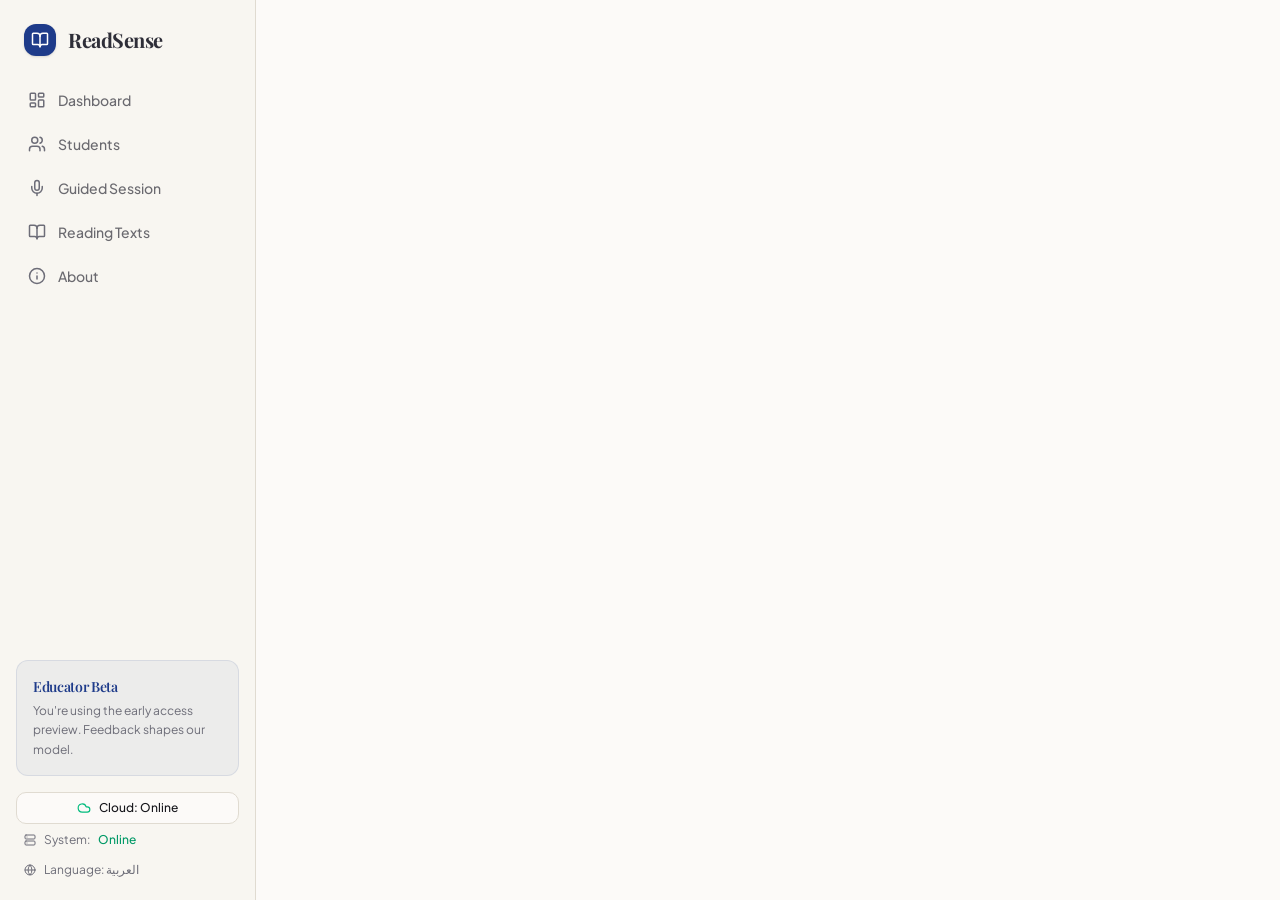
==== commit 8ea7cc19: "feat: enable Supabase cloud sync across devices & deploy latest build" ====
--- a/index.html
+++ b/index.html
@@ -12,12 +12,12 @@
     <meta name="twitter:card" content="summary_large_image" />
     <meta name="twitter:title" content="ReadSense AI" />
     <meta name="twitter:description" content="ReadSense AI — built on Replit. Update this description to reflect the app." />
-    <link rel="icon" type="image/svg+xml" href="/favicon.svg" />
+    <link rel="icon" type="image/svg+xml" href="./favicon.svg" />
     <link rel="preconnect" href="https://fonts.googleapis.com">
     <link rel="preconnect" href="https://fonts.gstatic.com" crossorigin>
     <link href="https://fonts.googleapis.com/css2?family=Inter:wght@400;500;600;700&display=swap" rel="stylesheet">
-    <script type="module" crossorigin src="/assets/index-C6QmCScP.js"></script>
-    <link rel="stylesheet" crossorigin href="/assets/index-BW5ZNWMu.css">
+    <script type="module" crossorigin src="./assets/index-BnLgUE4j.js"></script>
+    <link rel="stylesheet" crossorigin href="./assets/index-BXrSzLWM.css">
   </head>
   <body>
     <div id="root"></div>
--- a/assets/index-BXrSzLWM.css
+++ b/assets/index-BXrSzLWM.css
@@ -0,0 +1 @@
+@import"https://fonts.googleapis.com/css2?family=Plus+Jakarta+Sans:wght@400;500;600;700&family=Playfair+Display:ital,wght@0,400;0,600;0,700;1,400&display=swap";@layer components;@layer properties{@supports (((-webkit-hyphens:none)) and (not (margin-trim:inline))) or ((-moz-orient:inline) and (not (color:rgb(from red r g b)))){*,:before,:after,::backdrop{--tw-translate-x:0;--tw-translate-y:0;--tw-translate-z:0;--tw-rotate-x:initial;--tw-rotate-y:initial;--tw-rotate-z:initial;--tw-skew-x:initial;--tw-skew-y:initial;--tw-space-y-reverse:0;--tw-space-x-reverse:0;--tw-divide-y-reverse:0;--tw-border-style:solid;--tw-gradient-position:initial;--tw-gradient-from:#0000;--tw-gradient-via:#0000;--tw-gradient-to:#0000;--tw-gradient-stops:initial;--tw-gradient-via-stops:initial;--tw-gradient-from-position:0%;--tw-gradient-via-position:50%;--tw-gradient-to-position:100%;--tw-leading:initial;--tw-font-weight:initial;--tw-tracking:initial;--tw-ordinal:initial;--tw-slashed-zero:initial;--tw-numeric-figure:initial;--tw-numeric-spacing:initial;--tw-numeric-fraction:initial;--tw-shadow:0 0 #0000;--tw-shadow-color:initial;--tw-shadow-alpha:100%;--tw-inset-shadow:0 0 #0000;--tw-inset-shadow-color:initial;--tw-inset-shadow-alpha:100%;--tw-ring-color:initial;--tw-ring-shadow:0 0 #0000;--tw-inset-ring-color:initial;--tw-inset-ring-shadow:0 0 #0000;--tw-ring-inset:initial;--tw-ring-offset-width:0px;--tw-ring-offset-color:#fff;--tw-ring-offset-shadow:0 0 #0000;--tw-outline-style:solid;--tw-backdrop-blur:initial;--tw-backdrop-brightness:initial;--tw-backdrop-contrast:initial;--tw-backdrop-grayscale:initial;--tw-backdrop-hue-rotate:initial;--tw-backdrop-invert:initial;--tw-backdrop-opacity:initial;--tw-backdrop-saturate:initial;--tw-backdrop-sepia:initial;--tw-duration:initial;--tw-ease:initial;--tw-content:"";--tw-scale-x:1;--tw-scale-y:1;--tw-scale-z:1;--tw-animation-delay:0s;--tw-animation-direction:normal;--tw-animation-duration:initial;--tw-animation-fill-mode:none;--tw-animation-iteration-count:1;--tw-enter-blur:0;--tw-enter-opacity:1;--tw-enter-rotate:0;--tw-enter-scale:1;--tw-enter-translate-x:0;--tw-enter-translate-y:0;--tw-exit-blur:0;--tw-exit-opacity:1;--tw-exit-rotate:0;--tw-exit-scale:1;--tw-exit-translate-x:0;--tw-exit-translate-y:0}}}@layer theme{:root,:host{--color-red-50:oklch(97.1% .013 17.38);--color-red-300:oklch(80.8% .114 19.571);--color-red-400:oklch(70.4% .191 22.216);--color-red-500:oklch(63.7% .237 25.331);--color-red-600:oklch(57.7% .245 27.325);--color-amber-100:oklch(96.2% .059 95.617);--color-amber-300:oklch(87.9% .169 91.605);--color-amber-500:oklch(76.9% .188 70.08);--color-amber-600:oklch(66.6% .179 58.318);--color-amber-800:oklch(47.3% .137 46.201);--color-amber-900:oklch(41.4% .112 45.904);--color-emerald-50:oklch(97.9% .021 166.113);--color-emerald-100:oklch(95% .052 163.051);--color-emerald-200:oklch(90.5% .093 164.15);--color-emerald-300:oklch(84.5% .143 164.978);--color-emerald-400:oklch(76.5% .177 163.223);--color-emerald-500:oklch(69.6% .17 162.48);--color-emerald-600:oklch(59.6% .145 163.225);--color-emerald-700:oklch(50.8% .118 165.612);--color-emerald-800:oklch(43.2% .095 166.913);--color-emerald-900:oklch(37.8% .077 168.94);--color-emerald-950:oklch(26.2% .051 172.552);--color-blue-50:oklch(97% .014 254.604);--color-blue-200:oklch(88.2% .059 254.128);--color-blue-300:oklch(80.9% .105 251.813);--color-blue-800:oklch(42.4% .199 265.638);--color-blue-950:oklch(28.2% .091 267.935);--color-purple-500:oklch(62.7% .265 303.9);--color-gray-50:oklch(98.5% .002 247.839);--color-gray-100:oklch(96.7% .003 264.542);--color-gray-600:oklch(44.6% .03 256.802);--color-gray-700:oklch(37.3% .034 259.733);--color-gray-800:oklch(27.8% .033 256.848);--color-gray-900:oklch(21% .034 264.665);--color-black:#000;--color-white:#fff;--spacing:.25rem;--container-sm:24rem;--container-md:28rem;--container-lg:32rem;--container-2xl:42rem;--container-3xl:48rem;--container-4xl:56rem;--container-6xl:72rem;--text-xs:.75rem;--text-xs--line-height:calc(1 / .75);--text-sm:.875rem;--text-sm--line-height:calc(1.25 / .875);--text-base:1rem;--text-base--line-height: 1.5 ;--text-lg:1.125rem;--text-lg--line-height:calc(1.75 / 1.125);--text-xl:1.25rem;--text-xl--line-height:calc(1.75 / 1.25);--text-2xl:1.5rem;--text-2xl--line-height:calc(2 / 1.5);--text-3xl:1.875rem;--text-3xl--line-height: 1.2 ;--text-4xl:2.25rem;--text-4xl--line-height:calc(2.5 / 2.25);--text-5xl:3rem;--text-5xl--line-height:1;--font-weight-light:300;--font-weight-normal:400;--font-weight-medium:500;--font-weight-semibold:600;--font-weight-bold:700;--tracking-tight:-.025em;--tracking-wider:.05em;--tracking-widest:.1em;--leading-tight:1.25;--leading-snug:1.375;--leading-normal:1.5;--leading-relaxed:1.625;--radius-2xl:1rem;--ease-in-out:cubic-bezier(.4, 0, .2, 1);--animate-spin:spin 1s linear infinite;--animate-pulse:pulse 2s cubic-bezier(.4, 0, .6, 1) infinite;--blur-sm:8px;--aspect-video:16 / 9;--default-transition-duration:.15s;--default-transition-timing-function:cubic-bezier(.4, 0, .2, 1);--default-font-family:var(--app-font-sans);--default-mono-font-family:var(--app-font-mono);--color-border:hsl(var(--border))}}@layer base{*,:after,:before,::backdrop{box-sizing:border-box;border:0 solid;margin:0;padding:0}::file-selector-button{box-sizing:border-box;border:0 solid;margin:0;padding:0}html,:host{-webkit-text-size-adjust:100%;tab-size:4;line-height:1.5;font-family:var(--default-font-family,-apple-system, BlinkMacSystemFont, "Segoe UI", Roboto, "Helvetica Neue", "Noto Sans", Arial, sans-serif, "Apple Color Emoji", "Segoe UI Emoji", "Segoe UI Symbol", "Noto Color Emoji");font-feature-settings:var(--default-font-feature-settings,normal);font-variation-settings:var(--default-font-variation-settings,normal);-webkit-tap-highlight-color:transparent}hr{height:0;color:inherit;border-top-width:1px}abbr:where([title]){-webkit-text-decoration:underline dotted;text-decoration:underline dotted}h1,h2,h3,h4,h5,h6{font-size:inherit;font-weight:inherit}a{color:inherit;-webkit-text-decoration:inherit;text-decoration:inherit}b,strong{font-weight:bolder}code,kbd,samp,pre{font-family:var(--default-mono-font-family,ui-monospace, SFMono-Regular, Menlo, Monaco, Consolas, "Liberation Mono", "Courier New", monospace);font-feature-settings:var(--default-mono-font-feature-settings,normal);font-variation-settings:var(--default-mono-font-variation-settings,normal);font-size:1em}small{font-size:80%}sub,sup{vertical-align:baseline;font-size:75%;line-height:0;position:relative}sub{bottom:-.25em}sup{top:-.5em}table{text-indent:0;border-color:inherit;border-collapse:collapse}:-moz-focusring:where(:not(iframe)){outline:auto}progress{vertical-align:baseline}summary{display:list-item}ol,ul,menu{list-style:none}img,svg,video,canvas,audio,iframe,embed,object{vertical-align:middle;display:block}img,video{max-width:100%;height:auto}button,input,select,optgroup,textarea{font:inherit;font-feature-settings:inherit;font-variation-settings:inherit;letter-spacing:inherit;color:inherit;opacity:1;background-color:#0000;border-radius:0}::file-selector-button{font:inherit;font-feature-settings:inherit;font-variation-settings:inherit;letter-spacing:inherit;color:inherit;opacity:1;background-color:#0000;border-radius:0}:where(select:is([multiple],[size])) optgroup{font-weight:bolder}:where(select:is([multiple],[size])) optgroup option{padding-inline-start:20px}::file-selector-button{margin-inline-end:4px}::placeholder{opacity:1}@supports (not ((-webkit-appearance:-apple-pay-button))) or (contain-intrinsic-size:1px){::placeholder{color:currentColor}@supports (color:color-mix(in lab,red,red)){::placeholder{color:color-mix(in oklab,currentcolor 50%,transparent)}}}textarea{resize:vertical}::-webkit-search-decoration{-webkit-appearance:none}::-webkit-date-and-time-value{min-height:1lh;text-align:inherit}::-webkit-datetime-edit{display:inline-flex}::-webkit-datetime-edit-fields-wrapper{padding:0}::-webkit-datetime-edit{padding-block:0}::-webkit-datetime-edit-year-field{padding-block:0}::-webkit-datetime-edit-month-field{padding-block:0}::-webkit-datetime-edit-day-field{padding-block:0}::-webkit-datetime-edit-hour-field{padding-block:0}::-webkit-datetime-edit-minute-field{padding-block:0}::-webkit-datetime-edit-second-field{padding-block:0}::-webkit-datetime-edit-millisecond-field{padding-block:0}::-webkit-datetime-edit-meridiem-field{padding-block:0}::-webkit-calendar-picker-indicator{line-height:1}:-moz-ui-invalid{box-shadow:none}button,input:where([type=button],[type=reset],[type=submit]){appearance:button}::file-selector-button{appearance:button}::-webkit-inner-spin-button{height:auto}::-webkit-outer-spin-button{height:auto}[hidden]:where(:not([hidden=until-found])){display:none!important}*{border-color:hsl(var(--border))}body{background-color:hsl(var(--background));font-family:var(--app-font-sans);color:hsl(var(--foreground));-webkit-font-smoothing:antialiased;-moz-osx-font-smoothing:grayscale}h1,h2,h3,h4,h5,h6{font-family:var(--app-font-serif);--tw-tracking:var(--tracking-tight);letter-spacing:var(--tracking-tight);color:hsl(var(--foreground))}}@layer utilities{.\@container\/field-group{container:field-group/inline-size}.pointer-events-auto{pointer-events:auto}.pointer-events-none{pointer-events:none}.invisible{visibility:hidden}.sr-only{clip-path:inset(50%);white-space:nowrap;border-width:0;width:1px;height:1px;margin:-1px;padding:0;position:absolute;overflow:hidden}.absolute{position:absolute}.fixed{position:fixed}.relative{position:relative}.static{position:static}.inset-0{inset:0}.inset-x-0{inset-inline:0}.inset-y-0{inset-block:0}.-top-12{top:calc(var(--spacing) * -12)}.top-0{top:0}.top-1\.5{top:calc(var(--spacing) * 1.5)}.top-1\/2{top:50%}.top-2{top:calc(var(--spacing) * 2)}.top-3\.5{top:calc(var(--spacing) * 3.5)}.top-4{top:calc(var(--spacing) * 4)}.top-\[1px\]{top:1px}.top-\[50\%\]{top:50%}.top-\[60\%\]{top:60%}.top-full{top:100%}.-right-12{right:calc(var(--spacing) * -12)}.right-0{right:0}.right-1{right:var(--spacing)}.right-2{right:calc(var(--spacing) * 2)}.right-3{right:calc(var(--spacing) * 3)}.right-4{right:calc(var(--spacing) * 4)}.-bottom-12{bottom:calc(var(--spacing) * -12)}.bottom-0{bottom:0}.-left-12{left:calc(var(--spacing) * -12)}.left-0{left:0}.left-1\/2{left:50%}.left-2{left:calc(var(--spacing) * 2)}.left-\[50\%\]{left:50%}.z-10{z-index:10}.z-20{z-index:20}.z-30{z-index:30}.z-40{z-index:40}.z-50{z-index:50}.z-\[1\]{z-index:1}.z-\[100\]{z-index:100}.order-first{order:-9999}.order-last{order:9999}.container{width:100%}@media(min-width:40rem){.container{max-width:40rem}}@media(min-width:48rem){.container{max-width:48rem}}@media(min-width:64rem){.container{max-width:64rem}}@media(min-width:80rem){.container{max-width:80rem}}@media(min-width:96rem){.container{max-width:96rem}}.\!m-0{margin:0!important}.-mx-1{margin-inline:calc(var(--spacing) * -1)}.mx-2{margin-inline:calc(var(--spacing) * 2)}.mx-3\.5{margin-inline:calc(var(--spacing) * 3.5)}.mx-4{margin-inline:calc(var(--spacing) * 4)}.mx-auto{margin-inline:auto}.-my-2{margin-block:calc(var(--spacing) * -2)}.my-0{margin-block:0}.my-0\.5{margin-block:calc(var(--spacing) * .5)}.my-1{margin-block:var(--spacing)}.ms-1{margin-inline-start:var(--spacing)}.ms-2{margin-inline-start:calc(var(--spacing) * 2)}.me-1{margin-inline-end:var(--spacing)}.me-2{margin-inline-end:calc(var(--spacing) * 2)}.-mt-4{margin-top:calc(var(--spacing) * -4)}.mt-0\.5{margin-top:calc(var(--spacing) * .5)}.mt-1{margin-top:var(--spacing)}.mt-1\.5{margin-top:calc(var(--spacing) * 1.5)}.mt-2{margin-top:calc(var(--spacing) * 2)}.mt-4{margin-top:calc(var(--spacing) * 4)}.mt-6{margin-top:calc(var(--spacing) * 6)}.mt-8{margin-top:calc(var(--spacing) * 8)}.mt-24{margin-top:calc(var(--spacing) * 24)}.mt-auto{margin-top:auto}.mr-2{margin-right:calc(var(--spacing) * 2)}.mb-0\.5{margin-bottom:calc(var(--spacing) * .5)}.mb-1{margin-bottom:var(--spacing)}.mb-2{margin-bottom:calc(var(--spacing) * 2)}.mb-3{margin-bottom:calc(var(--spacing) * 3)}.mb-4{margin-bottom:calc(var(--spacing) * 4)}.mb-6{margin-bottom:calc(var(--spacing) * 6)}.mb-8{margin-bottom:calc(var(--spacing) * 8)}.-ml-4{margin-left:calc(var(--spacing) * -4)}.ml-1{margin-left:var(--spacing)}.ml-4{margin-left:calc(var(--spacing) * 4)}.ml-auto{margin-left:auto}.line-clamp-2{-webkit-line-clamp:2;-webkit-box-orient:vertical;display:-webkit-box;overflow:hidden}.line-clamp-4{-webkit-line-clamp:4;-webkit-box-orient:vertical;display:-webkit-box;overflow:hidden}.block{display:block}.flex{display:flex}.grid{display:grid}.hidden{display:none}.inline-block{display:inline-block}.inline-flex{display:inline-flex}.table{display:table}.aspect-square{aspect-ratio:1}.aspect-video{aspect-ratio:var(--aspect-video)}.size-4{width:calc(var(--spacing) * 4);height:calc(var(--spacing) * 4)}.size-6{width:calc(var(--spacing) * 6);height:calc(var(--spacing) * 6)}.size-8{width:calc(var(--spacing) * 8);height:calc(var(--spacing) * 8)}.size-10{width:calc(var(--spacing) * 10);height:calc(var(--spacing) * 10)}.size-\[--cell-size\]{width:--cell-size;height:--cell-size}.h-1\.5{height:calc(var(--spacing) * 1.5)}.h-2{height:calc(var(--spacing) * 2)}.h-2\.5{height:calc(var(--spacing) * 2.5)}.h-3{height:calc(var(--spacing) * 3)}.h-3\.5{height:calc(var(--spacing) * 3.5)}.h-4{height:calc(var(--spacing) * 4)}.h-5{height:calc(var(--spacing) * 5)}.h-6{height:calc(var(--spacing) * 6)}.h-7{height:calc(var(--spacing) * 7)}.h-8{height:calc(var(--spacing) * 8)}.h-9{height:calc(var(--spacing) * 9)}.h-10{height:calc(var(--spacing) * 10)}.h-11{height:calc(var(--spacing) * 11)}.h-12{height:calc(var(--spacing) * 12)}.h-14{height:calc(var(--spacing) * 14)}.h-16{height:calc(var(--spacing) * 16)}.h-32{height:calc(var(--spacing) * 32)}.h-48{height:calc(var(--spacing) * 48)}.h-64{height:calc(var(--spacing) * 64)}.h-\[--cell-size\]{height:--cell-size}.h-\[1px\]{height:1px}.h-\[100dvh\]{height:100dvh}.h-\[300px\]{height:300px}.h-\[var\(--radix-navigation-menu-viewport-height\)\]{height:var(--radix-navigation-menu-viewport-height)}.h-\[var\(--radix-select-trigger-height\)\]{height:var(--radix-select-trigger-height)}.h-auto{height:auto}.h-full{height:100%}.h-px{height:1px}.h-svh{height:100svh}.max-h-\[--radix-context-menu-content-available-height\]{max-height:--radix-context-menu-content-available-height}.max-h-\[--radix-select-content-available-height\]{max-height:--radix-select-content-available-height}.max-h-\[85vh\]{max-height:85vh}.max-h-\[90vh\]{max-height:90vh}.max-h-\[300px\]{max-height:300px}.max-h-\[400px\]{max-height:400px}.max-h-\[700px\]{max-height:700px}.max-h-\[var\(--radix-dropdown-menu-content-available-height\)\]{max-height:var(--radix-dropdown-menu-content-available-height)}.max-h-screen{max-height:100vh}.min-h-0{min-height:0}.min-h-\[60px\]{min-height:60px}.min-h-\[250px\]{min-height:250px}.min-h-\[300px\]{min-height:300px}.min-h-screen{min-height:100vh}.min-h-svh{min-height:100svh}.w-0{width:0}.w-1{width:var(--spacing)}.w-1\/3{width:33.3333%}.w-2{width:calc(var(--spacing) * 2)}.w-2\.5{width:calc(var(--spacing) * 2.5)}.w-2\/3{width:66.6667%}.w-3{width:calc(var(--spacing) * 3)}.w-3\.5{width:calc(var(--spacing) * 3.5)}.w-3\/4{width:75%}.w-4{width:calc(var(--spacing) * 4)}.w-5{width:calc(var(--spacing) * 5)}.w-6{width:calc(var(--spacing) * 6)}.w-7{width:calc(var(--spacing) * 7)}.w-8{width:calc(var(--spacing) * 8)}.w-9{width:calc(var(--spacing) * 9)}.w-10{width:calc(var(--spacing) * 10)}.w-12{width:calc(var(--spacing) * 12)}.w-16{width:calc(var(--spacing) * 16)}.w-32{width:calc(var(--spacing) * 32)}.w-64{width:calc(var(--spacing) * 64)}.w-72{width:calc(var(--spacing) * 72)}.w-\[--cell-size\]{width:--cell-size}.w-\[1px\]{width:1px}.w-\[100px\]{width:100px}.w-\[var\(--sidebar-width\)\]{width:var(--sidebar-width)}.w-auto{width:auto}.w-fit{width:fit-content}.w-full{width:100%}.w-max{width:max-content}.w-px{width:1px}.max-w-2xl{max-width:var(--container-2xl)}.max-w-3xl{max-width:var(--container-3xl)}.max-w-4xl{max-width:var(--container-4xl)}.max-w-6xl{max-width:var(--container-6xl)}.max-w-\[50\%\]{max-width:50%}.max-w-\[72px\]{max-width:72px}.max-w-\[80vw\]{max-width:80vw}.max-w-\[var\(--skeleton-width\)\]{max-width:var(--skeleton-width)}.max-w-lg{max-width:var(--container-lg)}.max-w-max{max-width:max-content}.max-w-md{max-width:var(--container-md)}.max-w-sm{max-width:var(--container-sm)}.min-w-0{min-width:0}.min-w-5{min-width:calc(var(--spacing) * 5)}.min-w-8{min-width:calc(var(--spacing) * 8)}.min-w-9{min-width:calc(var(--spacing) * 9)}.min-w-10{min-width:calc(var(--spacing) * 10)}.min-w-\[--cell-size\]{min-width:--cell-size}.min-w-\[8rem\]{min-width:8rem}.min-w-\[12rem\]{min-width:12rem}.min-w-\[64px\]{min-width:64px}.min-w-\[var\(--radix-select-trigger-width\)\]{min-width:var(--radix-select-trigger-width)}.flex-1{flex:1}.shrink-0{flex-shrink:0}.grow{flex-grow:1}.grow-0{flex-grow:0}.basis-full{flex-basis:100%}.caption-bottom{caption-side:bottom}.border-collapse{border-collapse:collapse}.origin-\[--radix-context-menu-content-transform-origin\]{transform-origin:--radix-context-menu-content-transform-origin}.origin-\[--radix-dropdown-menu-content-transform-origin\]{transform-origin:--radix-dropdown-menu-content-transform-origin}.origin-\[--radix-hover-card-content-transform-origin\]{transform-origin:--radix-hover-card-content-transform-origin}.origin-\[--radix-menubar-content-transform-origin\]{transform-origin:--radix-menubar-content-transform-origin}.origin-\[--radix-popover-content-transform-origin\]{transform-origin:--radix-popover-content-transform-origin}.origin-\[--radix-select-content-transform-origin\]{transform-origin:--radix-select-content-transform-origin}.origin-\[--radix-tooltip-content-transform-origin\]{transform-origin:--radix-tooltip-content-transform-origin}.-translate-x-1\/2{--tw-translate-x: -50% ;translate:var(--tw-translate-x) var(--tw-translate-y)}.-translate-x-px{--tw-translate-x:-1px;translate:var(--tw-translate-x) var(--tw-translate-y)}.translate-x-\[-50\%\]{--tw-translate-x:-50%;translate:var(--tw-translate-x) var(--tw-translate-y)}.translate-x-px{--tw-translate-x:1px;translate:var(--tw-translate-x) var(--tw-translate-y)}.-translate-y-1\/2{--tw-translate-y: -50% ;translate:var(--tw-translate-x) var(--tw-translate-y)}.translate-y-\[-50\%\]{--tw-translate-y:-50%;translate:var(--tw-translate-x) var(--tw-translate-y)}.rotate-45{rotate:45deg}.rotate-90{rotate:90deg}.transform{transform:var(--tw-rotate-x,) var(--tw-rotate-y,) var(--tw-rotate-z,) var(--tw-skew-x,) var(--tw-skew-y,)}.animate-caret-blink{animation:1.25s ease-out infinite caret-blink}.animate-in{animation:enter var(--tw-animation-duration,var(--tw-duration,.15s))var(--tw-ease,ease)var(--tw-animation-delay,0s)var(--tw-animation-iteration-count,1)var(--tw-animation-direction,normal)var(--tw-animation-fill-mode,none)}.animate-pulse{animation:var(--animate-pulse)}.animate-spin{animation:var(--animate-spin)}.cursor-default{cursor:default}.cursor-pointer{cursor:pointer}.cursor-text{cursor:text}.touch-none{touch-action:none}.resize-none{resize:none}.list-disc{list-style-type:disc}.list-none{list-style-type:none}.grid-cols-1{grid-template-columns:repeat(1,minmax(0,1fr))}.grid-cols-2{grid-template-columns:repeat(2,minmax(0,1fr))}.flex-col{flex-direction:column}.flex-col-reverse{flex-direction:column-reverse}.flex-row{flex-direction:row}.flex-wrap{flex-wrap:wrap}.place-content-center{place-content:center}.items-center{align-items:center}.items-end{align-items:flex-end}.items-start{align-items:flex-start}.items-stretch{align-items:stretch}.justify-around{justify-content:space-around}.justify-between{justify-content:space-between}.justify-center{justify-content:center}.justify-end{justify-content:flex-end}.justify-start{justify-content:flex-start}.gap-1{gap:var(--spacing)}.gap-1\.5{gap:calc(var(--spacing) * 1.5)}.gap-2{gap:calc(var(--spacing) * 2)}.gap-2\.5{gap:calc(var(--spacing) * 2.5)}.gap-3{gap:calc(var(--spacing) * 3)}.gap-4{gap:calc(var(--spacing) * 4)}.gap-6{gap:calc(var(--spacing) * 6)}.gap-7{gap:calc(var(--spacing) * 7)}.gap-8{gap:calc(var(--spacing) * 8)}:where(.space-y-1>:not(:last-child)){--tw-space-y-reverse:0;margin-block-start:calc(var(--spacing) * var(--tw-space-y-reverse));margin-block-end:calc(var(--spacing) * calc(1 - var(--tw-space-y-reverse)))}:where(.space-y-1\.5>:not(:last-child)){--tw-space-y-reverse:0;margin-block-start:calc(calc(var(--spacing) * 1.5) * var(--tw-space-y-reverse));margin-block-end:calc(calc(var(--spacing) * 1.5) * calc(1 - var(--tw-space-y-reverse)))}:where(.space-y-2>:not(:last-child)){--tw-space-y-reverse:0;margin-block-start:calc(calc(var(--spacing) * 2) * var(--tw-space-y-reverse));margin-block-end:calc(calc(var(--spacing) * 2) * calc(1 - var(--tw-space-y-reverse)))}:where(.space-y-3>:not(:last-child)){--tw-space-y-reverse:0;margin-block-start:calc(calc(var(--spacing) * 3) * var(--tw-space-y-reverse));margin-block-end:calc(calc(var(--spacing) * 3) * calc(1 - var(--tw-space-y-reverse)))}:where(.space-y-4>:not(:last-child)){--tw-space-y-reverse:0;margin-block-start:calc(calc(var(--spacing) * 4) * var(--tw-space-y-reverse));margin-block-end:calc(calc(var(--spacing) * 4) * calc(1 - var(--tw-space-y-reverse)))}:where(.space-y-6>:not(:last-child)){--tw-space-y-reverse:0;margin-block-start:calc(calc(var(--spacing) * 6) * var(--tw-space-y-reverse));margin-block-end:calc(calc(var(--spacing) * 6) * calc(1 - var(--tw-space-y-reverse)))}:where(.space-y-8>:not(:last-child)){--tw-space-y-reverse:0;margin-block-start:calc(calc(var(--spacing) * 8) * var(--tw-space-y-reverse));margin-block-end:calc(calc(var(--spacing) * 8) * calc(1 - var(--tw-space-y-reverse)))}:where(.space-y-12>:not(:last-child)){--tw-space-y-reverse:0;margin-block-start:calc(calc(var(--spacing) * 12) * var(--tw-space-y-reverse));margin-block-end:calc(calc(var(--spacing) * 12) * calc(1 - var(--tw-space-y-reverse)))}:where(.space-x-1>:not(:last-child)){--tw-space-x-reverse:0;margin-inline-start:calc(var(--spacing) * var(--tw-space-x-reverse));margin-inline-end:calc(var(--spacing) * calc(1 - var(--tw-space-x-reverse)))}:where(.space-x-4>:not(:last-child)){--tw-space-x-reverse:0;margin-inline-start:calc(calc(var(--spacing) * 4) * var(--tw-space-x-reverse));margin-inline-end:calc(calc(var(--spacing) * 4) * calc(1 - var(--tw-space-x-reverse)))}:where(.divide-y>:not(:last-child)){--tw-divide-y-reverse:0;border-bottom-style:var(--tw-border-style);border-top-style:var(--tw-border-style);border-top-width:calc(1px * var(--tw-divide-y-reverse));border-bottom-width:calc(1px * calc(1 - var(--tw-divide-y-reverse)))}:where(.divide-border\/60>:not(:last-child)){border-color:hsl(var(--border))}@supports (color:color-mix(in lab,red,red)){:where(.divide-border\/60>:not(:last-child)){border-color:color-mix(in oklab,hsl(var(--border)) 60%,transparent)}}.self-start{align-self:flex-start}.self-stretch{align-self:stretch}.truncate{text-overflow:ellipsis;white-space:nowrap;overflow:hidden}.overflow-auto{overflow:auto}.overflow-hidden{overflow:hidden}.overflow-x-auto{overflow-x:auto}.overflow-x-hidden{overflow-x:hidden}.overflow-y-auto{overflow-y:auto}.rounded{border-radius:.25rem}.rounded-2xl{border-radius:var(--radius-2xl)}.rounded-\[2px\]{border-radius:2px}.rounded-\[calc\(var\(--radius\)-5px\)\]{border-radius:calc(var(--radius) - 5px)}.rounded-\[inherit\]{border-radius:inherit}.rounded-full{border-radius:3.40282e38px}.rounded-lg{border-radius:var(--radius)}.rounded-md{border-radius:calc(var(--radius) - 2px)}.rounded-none{border-radius:0}.rounded-sm{border-radius:calc(var(--radius) - 4px)}.rounded-xl{border-radius:calc(var(--radius) + 4px)}.rounded-t-\[10px\]{border-top-left-radius:10px;border-top-right-radius:10px}.rounded-l-md{border-top-left-radius:calc(var(--radius) - 2px);border-bottom-left-radius:calc(var(--radius) - 2px)}.rounded-tl-sm{border-top-left-radius:calc(var(--radius) - 4px)}.rounded-r-md{border-top-right-radius:calc(var(--radius) - 2px);border-bottom-right-radius:calc(var(--radius) - 2px)}.border{border-style:var(--tw-border-style);border-width:1px}.border-0{border-style:var(--tw-border-style);border-width:0}.border-2{border-style:var(--tw-border-style);border-width:2px}.border-\[1\.5px\]{border-style:var(--tw-border-style);border-width:1.5px}.border-y{border-block-style:var(--tw-border-style);border-block-width:1px}.border-s-4{border-inline-start-style:var(--tw-border-style);border-inline-start-width:4px}.border-e{border-inline-end-style:var(--tw-border-style);border-inline-end-width:1px}.border-t{border-top-style:var(--tw-border-style);border-top-width:1px}.border-r{border-right-style:var(--tw-border-style);border-right-width:1px}.border-b{border-bottom-style:var(--tw-border-style);border-bottom-width:1px}.border-l{border-left-style:var(--tw-border-style);border-left-width:1px}.border-dashed{--tw-border-style:dashed;border-style:dashed}.border-\[--color-border\]{border-color:--color-border}.border-blue-200{border-color:var(--color-blue-200)}.border-border,.border-border\/50{border-color:hsl(var(--border))}@supports (color:color-mix(in lab,red,red)){.border-border\/50{border-color:color-mix(in oklab,hsl(var(--border)) 50%,transparent)}}.border-border\/80{border-color:hsl(var(--border))}@supports (color:color-mix(in lab,red,red)){.border-border\/80{border-color:color-mix(in oklab,hsl(var(--border)) 80%,transparent)}}.border-destructive,.border-destructive\/20{border-color:hsl(var(--destructive))}@supports (color:color-mix(in lab,red,red)){.border-destructive\/20{border-color:color-mix(in oklab,hsl(var(--destructive)) 20%,transparent)}}.border-destructive\/50{border-color:hsl(var(--destructive))}@supports (color:color-mix(in lab,red,red)){.border-destructive\/50{border-color:color-mix(in oklab,hsl(var(--destructive)) 50%,transparent)}}.border-emerald-200{border-color:var(--color-emerald-200)}.border-emerald-500\/20{border-color:#00bb7f33}@supports (color:color-mix(in lab,red,red)){.border-emerald-500\/20{border-color:color-mix(in oklab,var(--color-emerald-500) 20%,transparent)}}.border-input{border-color:hsl(var(--input))}.border-muted-border\/30{border-color:var(--muted-border)}@supports (color:color-mix(in lab,red,red)){.border-muted-border\/30{border-color:color-mix(in oklab,var(--muted-border) 30%,transparent)}}.border-primary,.border-primary\/10{border-color:hsl(var(--primary))}@supports (color:color-mix(in lab,red,red)){.border-primary\/10{border-color:color-mix(in oklab,hsl(var(--primary)) 10%,transparent)}}.border-primary\/20{border-color:hsl(var(--primary))}@supports (color:color-mix(in lab,red,red)){.border-primary\/20{border-color:color-mix(in oklab,hsl(var(--primary)) 20%,transparent)}}.border-primary\/50{border-color:hsl(var(--primary))}@supports (color:color-mix(in lab,red,red)){.border-primary\/50{border-color:color-mix(in oklab,hsl(var(--primary)) 50%,transparent)}}.border-secondary{border-color:hsl(var(--secondary))}.border-sidebar-border{border-color:hsl(var(--sidebar-border))}.border-transparent{border-color:#0000}.border-s-emerald-500{border-inline-start-color:var(--color-emerald-500)}.border-s-primary{border-inline-start-color:hsl(var(--primary))}.border-s-purple-500{border-inline-start-color:var(--color-purple-500)}.border-s-secondary{border-inline-start-color:hsl(var(--secondary))}.border-t-transparent{border-top-color:#0000}.border-l-transparent{border-left-color:#0000}.bg-\[--color-bg\]{background-color:--color-bg}.bg-accent{background-color:hsl(var(--accent))}.bg-amber-100{background-color:var(--color-amber-100)}.bg-amber-500{background-color:var(--color-amber-500)}.bg-background,.bg-background\/80{background-color:hsl(var(--background))}@supports (color:color-mix(in lab,red,red)){.bg-background\/80{background-color:color-mix(in oklab,hsl(var(--background)) 80%,transparent)}}.bg-black\/80{background-color:#000c}@supports (color:color-mix(in lab,red,red)){.bg-black\/80{background-color:color-mix(in oklab,var(--color-black) 80%,transparent)}}.bg-blue-50{background-color:var(--color-blue-50)}.bg-border{background-color:hsl(var(--border))}.bg-card,.bg-card\/95{background-color:hsl(var(--card))}@supports (color:color-mix(in lab,red,red)){.bg-card\/95{background-color:color-mix(in oklab,hsl(var(--card)) 95%,transparent)}}.bg-destructive,.bg-destructive\/10{background-color:hsl(var(--destructive))}@supports (color:color-mix(in lab,red,red)){.bg-destructive\/10{background-color:color-mix(in oklab,hsl(var(--destructive)) 10%,transparent)}}.bg-emerald-50{background-color:var(--color-emerald-50)}.bg-emerald-100{background-color:var(--color-emerald-100)}.bg-emerald-500{background-color:var(--color-emerald-500)}.bg-emerald-500\/10{background-color:#00bb7f1a}@supports (color:color-mix(in lab,red,red)){.bg-emerald-500\/10{background-color:color-mix(in oklab,var(--color-emerald-500) 10%,transparent)}}.bg-foreground{background-color:hsl(var(--foreground))}.bg-gray-50{background-color:var(--color-gray-50)}.bg-gray-100{background-color:var(--color-gray-100)}.bg-gray-900{background-color:var(--color-gray-900)}.bg-input{background-color:hsl(var(--input))}.bg-muted,.bg-muted\/10{background-color:hsl(var(--muted))}@supports (color:color-mix(in lab,red,red)){.bg-muted\/10{background-color:color-mix(in oklab,hsl(var(--muted)) 10%,transparent)}}.bg-muted\/20{background-color:hsl(var(--muted))}@supports (color:color-mix(in lab,red,red)){.bg-muted\/20{background-color:color-mix(in oklab,hsl(var(--muted)) 20%,transparent)}}.bg-muted\/30{background-color:hsl(var(--muted))}@supports (color:color-mix(in lab,red,red)){.bg-muted\/30{background-color:color-mix(in oklab,hsl(var(--muted)) 30%,transparent)}}.bg-muted\/40{background-color:hsl(var(--muted))}@supports (color:color-mix(in lab,red,red)){.bg-muted\/40{background-color:color-mix(in oklab,hsl(var(--muted)) 40%,transparent)}}.bg-muted\/50{background-color:hsl(var(--muted))}@supports (color:color-mix(in lab,red,red)){.bg-muted\/50{background-color:color-mix(in oklab,hsl(var(--muted)) 50%,transparent)}}.bg-popover{background-color:hsl(var(--popover))}.bg-primary,.bg-primary\/5{background-color:hsl(var(--primary))}@supports (color:color-mix(in lab,red,red)){.bg-primary\/5{background-color:color-mix(in oklab,hsl(var(--primary)) 5%,transparent)}}.bg-primary\/10{background-color:hsl(var(--primary))}@supports (color:color-mix(in lab,red,red)){.bg-primary\/10{background-color:color-mix(in oklab,hsl(var(--primary)) 10%,transparent)}}.bg-primary\/20{background-color:hsl(var(--primary))}@supports (color:color-mix(in lab,red,red)){.bg-primary\/20{background-color:color-mix(in oklab,hsl(var(--primary)) 20%,transparent)}}.bg-secondary,.bg-secondary\/5{background-color:hsl(var(--secondary))}@supports (color:color-mix(in lab,red,red)){.bg-secondary\/5{background-color:color-mix(in oklab,hsl(var(--secondary)) 5%,transparent)}}.bg-sidebar{background-color:hsl(var(--sidebar))}.bg-sidebar-accent{background-color:hsl(var(--sidebar-accent))}.bg-sidebar-border{background-color:hsl(var(--sidebar-border))}.bg-transparent{background-color:#0000}.bg-gradient-to-b{--tw-gradient-position:to bottom in oklab;background-image:linear-gradient(var(--tw-gradient-stops))}.bg-gradient-to-r{--tw-gradient-position:to right in oklab;background-image:linear-gradient(var(--tw-gradient-stops))}.from-primary{--tw-gradient-from:hsl(var(--primary));--tw-gradient-stops:var(--tw-gradient-via-stops,var(--tw-gradient-position), var(--tw-gradient-from) var(--tw-gradient-from-position), var(--tw-gradient-to) var(--tw-gradient-to-position))}.from-primary\/60{--tw-gradient-from:hsl(var(--primary))}@supports (color:color-mix(in lab,red,red)){.from-primary\/60{--tw-gradient-from:color-mix(in oklab, hsl(var(--primary)) 60%, transparent)}}.from-primary\/60{--tw-gradient-stops:var(--tw-gradient-via-stops,var(--tw-gradient-position), var(--tw-gradient-from) var(--tw-gradient-from-position), var(--tw-gradient-to) var(--tw-gradient-to-position))}.via-secondary{--tw-gradient-via:hsl(var(--secondary));--tw-gradient-via-stops:var(--tw-gradient-position), var(--tw-gradient-from) var(--tw-gradient-from-position), var(--tw-gradient-via) var(--tw-gradient-via-position), var(--tw-gradient-to) var(--tw-gradient-to-position);--tw-gradient-stops:var(--tw-gradient-via-stops)}.to-primary{--tw-gradient-to:hsl(var(--primary));--tw-gradient-stops:var(--tw-gradient-via-stops,var(--tw-gradient-position), var(--tw-gradient-from) var(--tw-gradient-from-position), var(--tw-gradient-to) var(--tw-gradient-to-position))}.to-secondary\/60{--tw-gradient-to:hsl(var(--secondary))}@supports (color:color-mix(in lab,red,red)){.to-secondary\/60{--tw-gradient-to:color-mix(in oklab, hsl(var(--secondary)) 60%, transparent)}}.to-secondary\/60{--tw-gradient-stops:var(--tw-gradient-via-stops,var(--tw-gradient-position), var(--tw-gradient-from) var(--tw-gradient-from-position), var(--tw-gradient-to) var(--tw-gradient-to-position))}.fill-current{fill:currentColor}.fill-primary{fill:hsl(var(--primary))}.p-0{padding:0}.p-1{padding:var(--spacing)}.p-2{padding:calc(var(--spacing) * 2)}.p-3{padding:calc(var(--spacing) * 3)}.p-4{padding:calc(var(--spacing) * 4)}.p-5{padding:calc(var(--spacing) * 5)}.p-6{padding:calc(var(--spacing) * 6)}.p-8{padding:calc(var(--spacing) * 8)}.p-20{padding:calc(var(--spacing) * 20)}.p-\[1px\]{padding:1px}.px-1{padding-inline:var(--spacing)}.px-1\.5{padding-inline:calc(var(--spacing) * 1.5)}.px-2{padding-inline:calc(var(--spacing) * 2)}.px-2\.5{padding-inline:calc(var(--spacing) * 2.5)}.px-3{padding-inline:calc(var(--spacing) * 3)}.px-4{padding-inline:calc(var(--spacing) * 4)}.px-6{padding-inline:calc(var(--spacing) * 6)}.px-8{padding-inline:calc(var(--spacing) * 8)}.px-\[--cell-size\]{padding-inline:--cell-size}.py-0\.5{padding-block:calc(var(--spacing) * .5)}.py-1{padding-block:var(--spacing)}.py-1\.5{padding-block:calc(var(--spacing) * 1.5)}.py-2{padding-block:calc(var(--spacing) * 2)}.py-2\.5{padding-block:calc(var(--spacing) * 2.5)}.py-3{padding-block:calc(var(--spacing) * 3)}.py-4{padding-block:calc(var(--spacing) * 4)}.py-6{padding-block:calc(var(--spacing) * 6)}.py-8{padding-block:calc(var(--spacing) * 8)}.py-12{padding-block:calc(var(--spacing) * 12)}.py-16{padding-block:calc(var(--spacing) * 16)}.py-20{padding-block:calc(var(--spacing) * 20)}.pe-2{padding-inline-end:calc(var(--spacing) * 2)}.pt-0{padding-top:0}.pt-2{padding-top:calc(var(--spacing) * 2)}.pt-3{padding-top:calc(var(--spacing) * 3)}.pt-4{padding-top:calc(var(--spacing) * 4)}.pt-6{padding-top:calc(var(--spacing) * 6)}.pt-8{padding-top:calc(var(--spacing) * 8)}.pr-1{padding-right:var(--spacing)}.pr-2{padding-right:calc(var(--spacing) * 2)}.pr-2\.5{padding-right:calc(var(--spacing) * 2.5)}.pr-3{padding-right:calc(var(--spacing) * 3)}.pr-8{padding-right:calc(var(--spacing) * 8)}.pb-2{padding-bottom:calc(var(--spacing) * 2)}.pb-3{padding-bottom:calc(var(--spacing) * 3)}.pb-4{padding-bottom:calc(var(--spacing) * 4)}.pb-6{padding-bottom:calc(var(--spacing) * 6)}.pb-8{padding-bottom:calc(var(--spacing) * 8)}.pb-12{padding-bottom:calc(var(--spacing) * 12)}.pb-24{padding-bottom:calc(var(--spacing) * 24)}.pl-2{padding-left:calc(var(--spacing) * 2)}.pl-2\.5{padding-left:calc(var(--spacing) * 2.5)}.pl-3{padding-left:calc(var(--spacing) * 3)}.pl-4{padding-left:calc(var(--spacing) * 4)}.pl-8{padding-left:calc(var(--spacing) * 8)}.text-center{text-align:center}.text-end{text-align:end}.text-left{text-align:left}.text-start{text-align:start}.align-middle{vertical-align:middle}.font-mono{font-family:var(--app-font-mono)}.font-sans{font-family:var(--app-font-sans)}.font-serif{font-family:var(--app-font-serif)}.text-2xl{font-size:var(--text-2xl);line-height:var(--tw-leading,var(--text-2xl--line-height))}.text-3xl{font-size:var(--text-3xl);line-height:var(--tw-leading,var(--text-3xl--line-height))}.text-4xl{font-size:var(--text-4xl);line-height:var(--tw-leading,var(--text-4xl--line-height))}.text-5xl{font-size:var(--text-5xl);line-height:var(--tw-leading,var(--text-5xl--line-height))}.text-base{font-size:var(--text-base);line-height:var(--tw-leading,var(--text-base--line-height))}.text-lg{font-size:var(--text-lg);line-height:var(--tw-leading,var(--text-lg--line-height))}.text-sm{font-size:var(--text-sm);line-height:var(--tw-leading,var(--text-sm--line-height))}.text-sm\/relaxed{font-size:var(--text-sm);line-height:var(--leading-relaxed)}.text-xl{font-size:var(--text-xl);line-height:var(--tw-leading,var(--text-xl--line-height))}.text-xs{font-size:var(--text-xs);line-height:var(--tw-leading,var(--text-xs--line-height))}.text-\[0\.8rem\]{font-size:.8rem}.text-\[10px\]{font-size:10px}.text-\[11px\]{font-size:11px}.leading-none{--tw-leading:1;line-height:1}.leading-normal{--tw-leading:var(--leading-normal);line-height:var(--leading-normal)}.leading-relaxed{--tw-leading:var(--leading-relaxed);line-height:var(--leading-relaxed)}.leading-snug{--tw-leading:var(--leading-snug);line-height:var(--leading-snug)}.leading-tight{--tw-leading:var(--leading-tight);line-height:var(--leading-tight)}.font-bold{--tw-font-weight:var(--font-weight-bold);font-weight:var(--font-weight-bold)}.font-light{--tw-font-weight:var(--font-weight-light);font-weight:var(--font-weight-light)}.font-medium{--tw-font-weight:var(--font-weight-medium);font-weight:var(--font-weight-medium)}.font-normal{--tw-font-weight:var(--font-weight-normal);font-weight:var(--font-weight-normal)}.font-semibold{--tw-font-weight:var(--font-weight-semibold);font-weight:var(--font-weight-semibold)}.tracking-tight{--tw-tracking:var(--tracking-tight);letter-spacing:var(--tracking-tight)}.tracking-wider{--tw-tracking:var(--tracking-wider);letter-spacing:var(--tracking-wider)}.tracking-widest{--tw-tracking:var(--tracking-widest);letter-spacing:var(--tracking-widest)}.text-balance{text-wrap:balance}.break-words{overflow-wrap:break-word}.whitespace-nowrap{white-space:nowrap}.text-accent-foreground{color:hsl(var(--accent-foreground))}.text-amber-500{color:var(--color-amber-500)}.text-amber-600{color:var(--color-amber-600)}.text-amber-800{color:var(--color-amber-800)}.text-blue-800{color:var(--color-blue-800)}.text-card-foreground{color:hsl(var(--card-foreground))}.text-current{color:currentColor}.text-destructive{color:hsl(var(--destructive))}.text-destructive-foreground{color:hsl(var(--destructive-foreground))}.text-emerald-500{color:var(--color-emerald-500)}.text-emerald-600{color:var(--color-emerald-600)}.text-emerald-700{color:var(--color-emerald-700)}.text-emerald-800{color:var(--color-emerald-800)}.text-emerald-900{color:var(--color-emerald-900)}.text-foreground,.text-foreground\/50{color:hsl(var(--foreground))}@supports (color:color-mix(in lab,red,red)){.text-foreground\/50{color:color-mix(in oklab,hsl(var(--foreground)) 50%,transparent)}}.text-foreground\/70{color:hsl(var(--foreground))}@supports (color:color-mix(in lab,red,red)){.text-foreground\/70{color:color-mix(in oklab,hsl(var(--foreground)) 70%,transparent)}}.text-foreground\/80{color:hsl(var(--foreground))}@supports (color:color-mix(in lab,red,red)){.text-foreground\/80{color:color-mix(in oklab,hsl(var(--foreground)) 80%,transparent)}}.text-foreground\/90{color:hsl(var(--foreground))}@supports (color:color-mix(in lab,red,red)){.text-foreground\/90{color:color-mix(in oklab,hsl(var(--foreground)) 90%,transparent)}}.text-gray-600{color:var(--color-gray-600)}.text-gray-800{color:var(--color-gray-800)}.text-gray-900{color:var(--color-gray-900)}.text-muted-foreground,.text-muted-foreground\/30{color:hsl(var(--muted-foreground))}@supports (color:color-mix(in lab,red,red)){.text-muted-foreground\/30{color:color-mix(in oklab,hsl(var(--muted-foreground)) 30%,transparent)}}.text-muted-foreground\/50{color:hsl(var(--muted-foreground))}@supports (color:color-mix(in lab,red,red)){.text-muted-foreground\/50{color:color-mix(in oklab,hsl(var(--muted-foreground)) 50%,transparent)}}.text-popover-foreground{color:hsl(var(--popover-foreground))}.text-primary{color:hsl(var(--primary))}.text-primary-foreground{color:hsl(var(--primary-foreground))}.text-purple-500{color:var(--color-purple-500)}.text-red-500{color:var(--color-red-500)}.text-secondary{color:hsl(var(--secondary))}.text-secondary-foreground{color:hsl(var(--secondary-foreground))}.text-sidebar-accent-foreground{color:hsl(var(--sidebar-accent-foreground))}.text-sidebar-foreground,.text-sidebar-foreground\/70{color:hsl(var(--sidebar-foreground))}@supports (color:color-mix(in lab,red,red)){.text-sidebar-foreground\/70{color:color-mix(in oklab,hsl(var(--sidebar-foreground)) 70%,transparent)}}.text-white{color:var(--color-white)}.capitalize{text-transform:capitalize}.uppercase{text-transform:uppercase}.italic{font-style:italic}.tabular-nums{--tw-numeric-spacing:tabular-nums;font-variant-numeric:var(--tw-ordinal,) var(--tw-slashed-zero,) var(--tw-numeric-figure,) var(--tw-numeric-spacing,) var(--tw-numeric-fraction,)}.underline{text-decoration-line:underline}.underline-offset-4{text-underline-offset:4px}.opacity-0{opacity:0}.opacity-50{opacity:.5}.opacity-60{opacity:.6}.opacity-70{opacity:.7}.opacity-80{opacity:.8}.opacity-90{opacity:.9}.shadow{--tw-shadow:0 1px 3px 0 var(--tw-shadow-color,#0000001a), 0 1px 2px -1px var(--tw-shadow-color,#0000001a);box-shadow:var(--tw-inset-shadow),var(--tw-inset-ring-shadow),var(--tw-ring-offset-shadow),var(--tw-ring-shadow),var(--tw-shadow)}.shadow-\[0_0_0_1px_hsl\(var\(--sidebar-border\)\)\]{--tw-shadow:0 0 0 1px var(--tw-shadow-color,hsl(var(--sidebar-border)));box-shadow:var(--tw-inset-shadow),var(--tw-inset-ring-shadow),var(--tw-ring-offset-shadow),var(--tw-ring-shadow),var(--tw-shadow)}.shadow-lg{--tw-shadow:0 10px 15px -3px var(--tw-shadow-color,#0000001a), 0 4px 6px -4px var(--tw-shadow-color,#0000001a);box-shadow:var(--tw-inset-shadow),var(--tw-inset-ring-shadow),var(--tw-ring-offset-shadow),var(--tw-ring-shadow),var(--tw-shadow)}.shadow-md{--tw-shadow:0 4px 6px -1px var(--tw-shadow-color,#0000001a), 0 2px 4px -2px var(--tw-shadow-color,#0000001a);box-shadow:var(--tw-inset-shadow),var(--tw-inset-ring-shadow),var(--tw-ring-offset-shadow),var(--tw-ring-shadow),var(--tw-shadow)}.shadow-none{--tw-shadow:0 0 #0000;box-shadow:var(--tw-inset-shadow),var(--tw-inset-ring-shadow),var(--tw-ring-offset-shadow),var(--tw-ring-shadow),var(--tw-shadow)}.shadow-sm{--tw-shadow:0 1px 3px 0 var(--tw-shadow-color,#0000001a), 0 1px 2px -1px var(--tw-shadow-color,#0000001a);box-shadow:var(--tw-inset-shadow),var(--tw-inset-ring-shadow),var(--tw-ring-offset-shadow),var(--tw-ring-shadow),var(--tw-shadow)}.shadow-xl{--tw-shadow:0 20px 25px -5px var(--tw-shadow-color,#0000001a), 0 8px 10px -6px var(--tw-shadow-color,#0000001a);box-shadow:var(--tw-inset-shadow),var(--tw-inset-ring-shadow),var(--tw-ring-offset-shadow),var(--tw-ring-shadow),var(--tw-shadow)}.shadow-xs{--tw-shadow:0 1px 2px 0 var(--tw-shadow-color,#0000000d);box-shadow:var(--tw-inset-shadow),var(--tw-inset-ring-shadow),var(--tw-ring-offset-shadow),var(--tw-ring-shadow),var(--tw-shadow)}.ring-0{--tw-ring-shadow:var(--tw-ring-inset,) 0 0 0 calc(0px + var(--tw-ring-offset-width)) var(--tw-ring-color,currentcolor);box-shadow:var(--tw-inset-shadow),var(--tw-inset-ring-shadow),var(--tw-ring-offset-shadow),var(--tw-ring-shadow),var(--tw-shadow)}.ring-1{--tw-ring-shadow:var(--tw-ring-inset,) 0 0 0 calc(1px + var(--tw-ring-offset-width)) var(--tw-ring-color,currentcolor);box-shadow:var(--tw-inset-shadow),var(--tw-inset-ring-shadow),var(--tw-ring-offset-shadow),var(--tw-ring-shadow),var(--tw-shadow)}.ring-ring{--tw-ring-color:hsl(var(--ring))}.ring-sidebar-ring{--tw-ring-color:hsl(var(--sidebar-ring))}.ring-offset-background{--tw-ring-offset-color:hsl(var(--background))}.outline-hidden{--tw-outline-style:none;outline-style:none}@media(forced-colors:active){.outline-hidden{outline-offset:2px;outline:2px solid #0000}}.outline{outline-style:var(--tw-outline-style);outline-width:1px}.outline-2{outline-style:var(--tw-outline-style);outline-width:2px}.outline-offset-2{outline-offset:2px}.outline-transparent{outline-color:#0000}.backdrop-blur{--tw-backdrop-blur:blur(8px);-webkit-backdrop-filter:var(--tw-backdrop-blur,) var(--tw-backdrop-brightness,) var(--tw-backdrop-contrast,) var(--tw-backdrop-grayscale,) var(--tw-backdrop-hue-rotate,) var(--tw-backdrop-invert,) var(--tw-backdrop-opacity,) var(--tw-backdrop-saturate,) var(--tw-backdrop-sepia,);backdrop-filter:var(--tw-backdrop-blur,) var(--tw-backdrop-brightness,) var(--tw-backdrop-contrast,) var(--tw-backdrop-grayscale,) var(--tw-backdrop-hue-rotate,) var(--tw-backdrop-invert,) var(--tw-backdrop-opacity,) var(--tw-backdrop-saturate,) var(--tw-backdrop-sepia,)}.backdrop-blur-sm{--tw-backdrop-blur:blur(var(--blur-sm));-webkit-backdrop-filter:var(--tw-backdrop-blur,) var(--tw-backdrop-brightness,) var(--tw-backdrop-contrast,) var(--tw-backdrop-grayscale,) var(--tw-backdrop-hue-rotate,) var(--tw-backdrop-invert,) var(--tw-backdrop-opacity,) var(--tw-backdrop-saturate,) var(--tw-backdrop-sepia,);backdrop-filter:var(--tw-backdrop-blur,) var(--tw-backdrop-brightness,) var(--tw-backdrop-contrast,) var(--tw-backdrop-grayscale,) var(--tw-backdrop-hue-rotate,) var(--tw-backdrop-invert,) var(--tw-backdrop-opacity,) var(--tw-backdrop-saturate,) var(--tw-backdrop-sepia,)}.transition{transition-property:color,background-color,border-color,outline-color,text-decoration-color,fill,stroke,--tw-gradient-from,--tw-gradient-via,--tw-gradient-to,opacity,box-shadow,transform,translate,scale,rotate,filter,-webkit-backdrop-filter,backdrop-filter,display,content-visibility,overlay,pointer-events;transition-timing-function:var(--tw-ease,var(--default-transition-timing-function));transition-duration:var(--tw-duration,var(--default-transition-duration))}.transition-\[color\,box-shadow\]{transition-property:color,box-shadow;transition-timing-function:var(--tw-ease,var(--default-transition-timing-function));transition-duration:var(--tw-duration,var(--default-transition-duration))}.transition-\[left\,right\,width\]{transition-property:left,right,width;transition-timing-function:var(--tw-ease,var(--default-transition-timing-function));transition-duration:var(--tw-duration,var(--default-transition-duration))}.transition-\[margin\,opacity\]{transition-property:margin,opacity;transition-timing-function:var(--tw-ease,var(--default-transition-timing-function));transition-duration:var(--tw-duration,var(--default-transition-duration))}.transition-\[width\,height\,padding\]{transition-property:width,height,padding;transition-timing-function:var(--tw-ease,var(--default-transition-timing-function));transition-duration:var(--tw-duration,var(--default-transition-duration))}.transition-\[width\]{transition-property:width;transition-timing-function:var(--tw-ease,var(--default-transition-timing-function));transition-duration:var(--tw-duration,var(--default-transition-duration))}.transition-all{transition-property:all;transition-timing-function:var(--tw-ease,var(--default-transition-timing-function));transition-duration:var(--tw-duration,var(--default-transition-duration))}.transition-colors{transition-property:color,background-color,border-color,outline-color,text-decoration-color,fill,stroke,--tw-gradient-from,--tw-gradient-via,--tw-gradient-to;transition-timing-function:var(--tw-ease,var(--default-transition-timing-function));transition-duration:var(--tw-duration,var(--default-transition-duration))}.transition-opacity{transition-property:opacity;transition-timing-function:var(--tw-ease,var(--default-transition-timing-function));transition-duration:var(--tw-duration,var(--default-transition-duration))}.transition-transform{transition-property:transform,translate,scale,rotate;transition-timing-function:var(--tw-ease,var(--default-transition-timing-function));transition-duration:var(--tw-duration,var(--default-transition-duration))}.duration-100{--tw-duration:.1s;transition-duration:.1s}.duration-200{--tw-duration:.2s;transition-duration:.2s}.duration-300{--tw-duration:.3s;transition-duration:.3s}.duration-500{--tw-duration:.5s;transition-duration:.5s}.duration-1000{--tw-duration:1s;transition-duration:1s}.ease-in-out{--tw-ease:var(--ease-in-out);transition-timing-function:var(--ease-in-out)}.ease-linear{--tw-ease:linear;transition-timing-function:linear}.fade-in-0{--tw-enter-opacity:0}.outline-none{--tw-outline-style:none;outline-style:none}.select-none{-webkit-user-select:none;user-select:none}.zoom-in-95{--tw-enter-scale:.95}.\[--cell-size\:2rem\]{--cell-size:2rem}.fade-in{--tw-enter-opacity:0}.running{animation-play-state:running}.group-focus-within\/menu-item\:opacity-100:is(:where(.group\/menu-item):focus-within *){opacity:1}@media(hover:hover){.group-hover\:border-primary\/40:is(:where(.group):hover *){border-color:hsl(var(--primary))}@supports (color:color-mix(in lab,red,red)){.group-hover\:border-primary\/40:is(:where(.group):hover *){border-color:color-mix(in oklab,hsl(var(--primary)) 40%,transparent)}}.group-hover\:bg-primary:is(:where(.group):hover *){background-color:hsl(var(--primary))}.group-hover\:text-primary-foreground:is(:where(.group):hover *){color:hsl(var(--primary-foreground))}.group-hover\:opacity-100:is(:where(.group):hover *){opacity:1}.group-hover\:shadow-md:is(:where(.group):hover *){--tw-shadow:0 4px 6px -1px var(--tw-shadow-color,#0000001a), 0 2px 4px -2px var(--tw-shadow-color,#0000001a);box-shadow:var(--tw-inset-shadow),var(--tw-inset-ring-shadow),var(--tw-ring-offset-shadow),var(--tw-ring-shadow),var(--tw-shadow)}.group-hover\/menu-item\:opacity-100:is(:where(.group\/menu-item):hover *){opacity:1}}.group-has-data-\[sidebar\=menu-action\]\/menu-item\:pr-8:is(:where(.group\/menu-item):has([data-sidebar=menu-action]) *){padding-right:calc(var(--spacing) * 8)}.group-has-\[\[data-orientation\=horizontal\]\]\/field\:text-balance:is(:where(.group\/field):has([data-orientation=horizontal]) *){text-wrap:balance}.group-has-\[\[data-slot\=item-description\]\]\/item\:translate-y-0\.5:is(:where(.group\/item):has([data-slot=item-description]) *){--tw-translate-y:calc(var(--spacing) * .5);translate:var(--tw-translate-x) var(--tw-translate-y)}.group-has-\[\[data-slot\=item-description\]\]\/item\:self-start:is(:where(.group\/item):has([data-slot=item-description]) *){align-self:flex-start}.group-has-\[\>input\]\/input-group\:pt-2\.5:is(:where(.group\/input-group):has(>input) *){padding-top:calc(var(--spacing) * 2.5)}.group-has-\[\>input\]\/input-group\:pb-2\.5:is(:where(.group\/input-group):has(>input) *){padding-bottom:calc(var(--spacing) * 2.5)}.group-data-\[collapsible\=icon\]\:-mt-8:is(:where(.group)[data-collapsible=icon] *){margin-top:calc(var(--spacing) * -8)}.group-data-\[collapsible\=icon\]\:hidden:is(:where(.group)[data-collapsible=icon] *){display:none}.group-data-\[collapsible\=icon\]\:h-8\!:is(:where(.group)[data-collapsible=icon] *){height:calc(var(--spacing) * 8)!important}.group-data-\[collapsible\=icon\]\:w-8\!:is(:where(.group)[data-collapsible=icon] *){width:calc(var(--spacing) * 8)!important}.group-data-\[collapsible\=icon\]\:w-\[calc\(var\(--sidebar-width-icon\)\+var\(--spacing-4\)\)\]:is(:where(.group)[data-collapsible=icon] *){width:calc(var(--sidebar-width-icon) + var(--spacing-4))}.group-data-\[collapsible\=icon\]\:w-\[calc\(var\(--sidebar-width-icon\)\+var\(--spacing-4\)\+2px\)\]:is(:where(.group)[data-collapsible=icon] *){width:calc(var(--sidebar-width-icon) + var(--spacing-4) + 2px)}.group-data-\[collapsible\=icon\]\:w-\[var\(--sidebar-width-icon\)\]:is(:where(.group)[data-collapsible=icon] *){width:var(--sidebar-width-icon)}.group-data-\[collapsible\=icon\]\:overflow-hidden:is(:where(.group)[data-collapsible=icon] *){overflow:hidden}.group-data-\[collapsible\=icon\]\:p-0\!:is(:where(.group)[data-collapsible=icon] *){padding:0!important}.group-data-\[collapsible\=icon\]\:p-2\!:is(:where(.group)[data-collapsible=icon] *){padding:calc(var(--spacing) * 2)!important}.group-data-\[collapsible\=icon\]\:opacity-0:is(:where(.group)[data-collapsible=icon] *){opacity:0}.group-data-\[collapsible\=offcanvas\]\:right-\[calc\(var\(--sidebar-width\)\*-1\)\]:is(:where(.group)[data-collapsible=offcanvas] *){right:calc(var(--sidebar-width) * -1)}.group-data-\[collapsible\=offcanvas\]\:left-\[calc\(var\(--sidebar-width\)\*-1\)\]:is(:where(.group)[data-collapsible=offcanvas] *){left:calc(var(--sidebar-width) * -1)}.group-data-\[collapsible\=offcanvas\]\:w-0:is(:where(.group)[data-collapsible=offcanvas] *){width:0}.group-data-\[collapsible\=offcanvas\]\:translate-x-0:is(:where(.group)[data-collapsible=offcanvas] *){--tw-translate-x:0px;translate:var(--tw-translate-x) var(--tw-translate-y)}.group-data-\[disabled\=true\]\/field\:opacity-50:is(:where(.group\/field)[data-disabled=true] *),.group-data-\[disabled\=true\]\/input-group\:opacity-50:is(:where(.group\/input-group)[data-disabled=true] *){opacity:.5}.group-data-\[focused\=true\]\/day\:relative:is(:where(.group\/day)[data-focused=true] *){position:relative}.group-data-\[focused\=true\]\/day\:z-10:is(:where(.group\/day)[data-focused=true] *){z-index:10}.group-data-\[focused\=true\]\/day\:border-ring:is(:where(.group\/day)[data-focused=true] *){border-color:hsl(var(--ring))}.group-data-\[focused\=true\]\/day\:ring-\[3px\]:is(:where(.group\/day)[data-focused=true] *){--tw-ring-shadow:var(--tw-ring-inset,) 0 0 0 calc(3px + var(--tw-ring-offset-width)) var(--tw-ring-color,currentcolor);box-shadow:var(--tw-inset-shadow),var(--tw-inset-ring-shadow),var(--tw-ring-offset-shadow),var(--tw-ring-shadow),var(--tw-shadow)}.group-data-\[focused\=true\]\/day\:ring-ring\/50:is(:where(.group\/day)[data-focused=true] *){--tw-ring-color:hsl(var(--ring))}@supports (color:color-mix(in lab,red,red)){.group-data-\[focused\=true\]\/day\:ring-ring\/50:is(:where(.group\/day)[data-focused=true] *){--tw-ring-color:color-mix(in oklab, hsl(var(--ring)) 50%, transparent)}}.group-data-\[side\=left\]\:-right-4:is(:where(.group)[data-side=left] *){right:calc(var(--spacing) * -4)}.group-data-\[side\=left\]\:border-r:is(:where(.group)[data-side=left] *){border-right-style:var(--tw-border-style);border-right-width:1px}.group-data-\[side\=right\]\:left-0:is(:where(.group)[data-side=right] *){left:0}.group-data-\[side\=right\]\:rotate-180:is(:where(.group)[data-side=right] *){rotate:180deg}.group-data-\[side\=right\]\:border-l:is(:where(.group)[data-side=right] *){border-left-style:var(--tw-border-style);border-left-width:1px}.group-data-\[state\=open\]\:rotate-180:is(:where(.group)[data-state=open] *){rotate:180deg}.group-data-\[variant\=floating\]\:rounded-lg:is(:where(.group)[data-variant=floating] *){border-radius:var(--radius)}.group-data-\[variant\=floating\]\:border:is(:where(.group)[data-variant=floating] *){border-style:var(--tw-border-style);border-width:1px}.group-data-\[variant\=floating\]\:border-sidebar-border:is(:where(.group)[data-variant=floating] *){border-color:hsl(var(--sidebar-border))}.group-data-\[variant\=floating\]\:shadow-sm:is(:where(.group)[data-variant=floating] *){--tw-shadow:0 1px 3px 0 var(--tw-shadow-color,#0000001a), 0 1px 2px -1px var(--tw-shadow-color,#0000001a);box-shadow:var(--tw-inset-shadow),var(--tw-inset-ring-shadow),var(--tw-ring-offset-shadow),var(--tw-ring-shadow),var(--tw-shadow)}.group-data-\[variant\=outline\]\/field-group\:-mb-2:is(:where(.group\/field-group)[data-variant=outline] *){margin-bottom:calc(var(--spacing) * -2)}.group-\[\.destructive\]\:border-muted\/40:is(:where(.group).destructive *){border-color:hsl(var(--muted))}@supports (color:color-mix(in lab,red,red)){.group-\[\.destructive\]\:border-muted\/40:is(:where(.group).destructive *){border-color:color-mix(in oklab,hsl(var(--muted)) 40%,transparent)}}.group-\[\.destructive\]\:text-red-300:is(:where(.group).destructive *){color:var(--color-red-300)}.group-\[\.toast\]\:bg-muted:is(:where(.group).toast *){background-color:hsl(var(--muted))}.group-\[\.toast\]\:bg-primary:is(:where(.group).toast *){background-color:hsl(var(--primary))}.group-\[\.toast\]\:text-muted-foreground:is(:where(.group).toast *){color:hsl(var(--muted-foreground))}.group-\[\.toast\]\:text-primary-foreground:is(:where(.group).toast *){color:hsl(var(--primary-foreground))}.group-\[\.toaster\]\:border-border:is(:where(.group).toaster *){border-color:hsl(var(--border))}.group-\[\.toaster\]\:bg-background:is(:where(.group).toaster *){background-color:hsl(var(--background))}.group-\[\.toaster\]\:text-foreground:is(:where(.group).toaster *){color:hsl(var(--foreground))}.group-\[\.toaster\]\:shadow-lg:is(:where(.group).toaster *){--tw-shadow:0 10px 15px -3px var(--tw-shadow-color,#0000001a), 0 4px 6px -4px var(--tw-shadow-color,#0000001a);box-shadow:var(--tw-inset-shadow),var(--tw-inset-ring-shadow),var(--tw-ring-offset-shadow),var(--tw-ring-shadow),var(--tw-shadow)}@media(hover:hover){.peer-hover\/menu-button\:text-sidebar-accent-foreground:is(:where(.peer\/menu-button):hover~*){color:hsl(var(--sidebar-accent-foreground))}}.peer-disabled\:cursor-not-allowed:is(:where(.peer):disabled~*){cursor:not-allowed}.peer-disabled\:opacity-70:is(:where(.peer):disabled~*){opacity:.7}.peer-data-\[active\=true\]\/menu-button\:text-sidebar-accent-foreground:is(:where(.peer\/menu-button)[data-active=true]~*){color:hsl(var(--sidebar-accent-foreground))}.peer-data-\[size\=default\]\/menu-button\:top-1\.5:is(:where(.peer\/menu-button)[data-size=default]~*){top:calc(var(--spacing) * 1.5)}.peer-data-\[size\=lg\]\/menu-button\:top-2\.5:is(:where(.peer\/menu-button)[data-size=lg]~*){top:calc(var(--spacing) * 2.5)}.peer-data-\[size\=sm\]\/menu-button\:top-1:is(:where(.peer\/menu-button)[data-size=sm]~*){top:var(--spacing)}.file\:border-0::file-selector-button{border-style:var(--tw-border-style);border-width:0}.file\:bg-transparent::file-selector-button{background-color:#0000}.file\:text-sm::file-selector-button{font-size:var(--text-sm);line-height:var(--tw-leading,var(--text-sm--line-height))}.file\:font-medium::file-selector-button{--tw-font-weight:var(--font-weight-medium);font-weight:var(--font-weight-medium)}.placeholder\:text-muted-foreground::placeholder{color:hsl(var(--muted-foreground))}.after\:absolute:after{content:var(--tw-content);position:absolute}.after\:-inset-2:after{content:var(--tw-content);inset:calc(var(--spacing) * -2)}.after\:inset-y-0:after{content:var(--tw-content);inset-block:0}.after\:left-1\/2:after{content:var(--tw-content);left:50%}.after\:w-1:after{content:var(--tw-content);width:var(--spacing)}.after\:w-\[2px\]:after{content:var(--tw-content);width:2px}.after\:-translate-x-1\/2:after{content:var(--tw-content);--tw-translate-x: -50% ;translate:var(--tw-translate-x) var(--tw-translate-y)}.group-data-\[collapsible\=offcanvas\]\:after\:left-full:is(:where(.group)[data-collapsible=offcanvas] *):after{content:var(--tw-content);left:100%}.first\:rounded-l-md:first-child{border-top-left-radius:calc(var(--radius) - 2px);border-bottom-left-radius:calc(var(--radius) - 2px)}.first\:border-l:first-child{border-left-style:var(--tw-border-style);border-left-width:1px}.last\:mt-0:last-child{margin-top:0}.last\:rounded-r-md:last-child{border-top-right-radius:calc(var(--radius) - 2px);border-bottom-right-radius:calc(var(--radius) - 2px)}@media(hover:hover){.hover\:scale-105:hover{--tw-scale-x:105%;--tw-scale-y:105%;--tw-scale-z:105%;scale:var(--tw-scale-x) var(--tw-scale-y)}.hover\:border-destructive\/30:hover{border-color:hsl(var(--destructive))}@supports (color:color-mix(in lab,red,red)){.hover\:border-destructive\/30:hover{border-color:color-mix(in oklab,hsl(var(--destructive)) 30%,transparent)}}.hover\:border-primary\/30:hover{border-color:hsl(var(--primary))}@supports (color:color-mix(in lab,red,red)){.hover\:border-primary\/30:hover{border-color:color-mix(in oklab,hsl(var(--primary)) 30%,transparent)}}.hover\:border-primary\/40:hover{border-color:hsl(var(--primary))}@supports (color:color-mix(in lab,red,red)){.hover\:border-primary\/40:hover{border-color:color-mix(in oklab,hsl(var(--primary)) 40%,transparent)}}.hover\:border-secondary\/30:hover{border-color:hsl(var(--secondary))}@supports (color:color-mix(in lab,red,red)){.hover\:border-secondary\/30:hover{border-color:color-mix(in oklab,hsl(var(--secondary)) 30%,transparent)}}.hover\:bg-accent:hover{background-color:hsl(var(--accent))}.hover\:bg-destructive\/10:hover{background-color:hsl(var(--destructive))}@supports (color:color-mix(in lab,red,red)){.hover\:bg-destructive\/10:hover{background-color:color-mix(in oklab,hsl(var(--destructive)) 10%,transparent)}}.hover\:bg-destructive\/80:hover{background-color:hsl(var(--destructive))}@supports (color:color-mix(in lab,red,red)){.hover\:bg-destructive\/80:hover{background-color:color-mix(in oklab,hsl(var(--destructive)) 80%,transparent)}}.hover\:bg-destructive\/90:hover{background-color:hsl(var(--destructive))}@supports (color:color-mix(in lab,red,red)){.hover\:bg-destructive\/90:hover{background-color:color-mix(in oklab,hsl(var(--destructive)) 90%,transparent)}}.hover\:bg-gray-700:hover{background-color:var(--color-gray-700)}.hover\:bg-muted:hover,.hover\:bg-muted\/30:hover{background-color:hsl(var(--muted))}@supports (color:color-mix(in lab,red,red)){.hover\:bg-muted\/30:hover{background-color:color-mix(in oklab,hsl(var(--muted)) 30%,transparent)}}.hover\:bg-muted\/50:hover{background-color:hsl(var(--muted))}@supports (color:color-mix(in lab,red,red)){.hover\:bg-muted\/50:hover{background-color:color-mix(in oklab,hsl(var(--muted)) 50%,transparent)}}.hover\:bg-muted\/80:hover{background-color:hsl(var(--muted))}@supports (color:color-mix(in lab,red,red)){.hover\:bg-muted\/80:hover{background-color:color-mix(in oklab,hsl(var(--muted)) 80%,transparent)}}.hover\:bg-primary\/80:hover{background-color:hsl(var(--primary))}@supports (color:color-mix(in lab,red,red)){.hover\:bg-primary\/80:hover{background-color:color-mix(in oklab,hsl(var(--primary)) 80%,transparent)}}.hover\:bg-primary\/90:hover{background-color:hsl(var(--primary))}@supports (color:color-mix(in lab,red,red)){.hover\:bg-primary\/90:hover{background-color:color-mix(in oklab,hsl(var(--primary)) 90%,transparent)}}.hover\:bg-secondary:hover,.hover\:bg-secondary\/80:hover{background-color:hsl(var(--secondary))}@supports (color:color-mix(in lab,red,red)){.hover\:bg-secondary\/80:hover{background-color:color-mix(in oklab,hsl(var(--secondary)) 80%,transparent)}}.hover\:bg-sidebar-accent:hover,.hover\:bg-sidebar-accent\/50:hover{background-color:hsl(var(--sidebar-accent))}@supports (color:color-mix(in lab,red,red)){.hover\:bg-sidebar-accent\/50:hover{background-color:color-mix(in oklab,hsl(var(--sidebar-accent)) 50%,transparent)}}.hover\:text-accent-foreground:hover{color:hsl(var(--accent-foreground))}.hover\:text-destructive:hover{color:hsl(var(--destructive))}.hover\:text-foreground:hover{color:hsl(var(--foreground))}.hover\:text-muted-foreground:hover{color:hsl(var(--muted-foreground))}.hover\:text-sidebar-accent-foreground:hover{color:hsl(var(--sidebar-accent-foreground))}.hover\:text-sidebar-foreground:hover{color:hsl(var(--sidebar-foreground))}.hover\:underline:hover{text-decoration-line:underline}.hover\:opacity-100:hover{opacity:1}.hover\:shadow-\[0_0_0_1px_hsl\(var\(--sidebar-accent\)\)\]:hover{--tw-shadow:0 0 0 1px var(--tw-shadow-color,hsl(var(--sidebar-accent)));box-shadow:var(--tw-inset-shadow),var(--tw-inset-ring-shadow),var(--tw-ring-offset-shadow),var(--tw-ring-shadow),var(--tw-shadow)}.hover\:shadow-md:hover{--tw-shadow:0 4px 6px -1px var(--tw-shadow-color,#0000001a), 0 2px 4px -2px var(--tw-shadow-color,#0000001a);box-shadow:var(--tw-inset-shadow),var(--tw-inset-ring-shadow),var(--tw-ring-offset-shadow),var(--tw-ring-shadow),var(--tw-shadow)}.hover\:shadow-xl:hover{--tw-shadow:0 20px 25px -5px var(--tw-shadow-color,#0000001a), 0 8px 10px -6px var(--tw-shadow-color,#0000001a);box-shadow:var(--tw-inset-shadow),var(--tw-inset-ring-shadow),var(--tw-ring-offset-shadow),var(--tw-ring-shadow),var(--tw-shadow)}.hover\:group-data-\[collapsible\=offcanvas\]\:bg-sidebar:hover:is(:where(.group)[data-collapsible=offcanvas] *){background-color:hsl(var(--sidebar))}.group-\[\.destructive\]\:hover\:border-destructive\/30:is(:where(.group).destructive *):hover{border-color:hsl(var(--destructive))}@supports (color:color-mix(in lab,red,red)){.group-\[\.destructive\]\:hover\:border-destructive\/30:is(:where(.group).destructive *):hover{border-color:color-mix(in oklab,hsl(var(--destructive)) 30%,transparent)}}.group-\[\.destructive\]\:hover\:bg-destructive:is(:where(.group).destructive *):hover{background-color:hsl(var(--destructive))}.group-\[\.destructive\]\:hover\:text-destructive-foreground:is(:where(.group).destructive *):hover{color:hsl(var(--destructive-foreground))}.group-\[\.destructive\]\:hover\:text-red-50:is(:where(.group).destructive *):hover{color:var(--color-red-50)}.hover\:after\:bg-sidebar-border:hover:after{content:var(--tw-content);background-color:hsl(var(--sidebar-border))}}.focus\:bg-accent:focus{background-color:hsl(var(--accent))}.focus\:text-accent-foreground:focus{color:hsl(var(--accent-foreground))}.focus\:opacity-100:focus{opacity:1}.focus\:ring-1:focus{--tw-ring-shadow:var(--tw-ring-inset,) 0 0 0 calc(1px + var(--tw-ring-offset-width)) var(--tw-ring-color,currentcolor);box-shadow:var(--tw-inset-shadow),var(--tw-inset-ring-shadow),var(--tw-ring-offset-shadow),var(--tw-ring-shadow),var(--tw-shadow)}.focus\:ring-2:focus{--tw-ring-shadow:var(--tw-ring-inset,) 0 0 0 calc(2px + var(--tw-ring-offset-width)) var(--tw-ring-color,currentcolor);box-shadow:var(--tw-inset-shadow),var(--tw-inset-ring-shadow),var(--tw-ring-offset-shadow),var(--tw-ring-shadow),var(--tw-shadow)}.focus\:ring-primary:focus{--tw-ring-color:hsl(var(--primary))}.focus\:ring-ring:focus{--tw-ring-color:hsl(var(--ring))}.focus\:ring-offset-2:focus{--tw-ring-offset-width:2px;--tw-ring-offset-shadow:var(--tw-ring-inset,) 0 0 0 var(--tw-ring-offset-width) var(--tw-ring-offset-color)}.focus\:outline-none:focus{--tw-outline-style:none;outline-style:none}.group-\[\.destructive\]\:focus\:ring-destructive:is(:where(.group).destructive *):focus{--tw-ring-color:hsl(var(--destructive))}.group-\[\.destructive\]\:focus\:ring-red-400:is(:where(.group).destructive *):focus{--tw-ring-color:var(--color-red-400)}.group-\[\.destructive\]\:focus\:ring-offset-red-600:is(:where(.group).destructive *):focus{--tw-ring-offset-color:var(--color-red-600)}.focus-visible\:border-ring:focus-visible{border-color:hsl(var(--ring))}.focus-visible\:ring-0:focus-visible{--tw-ring-shadow:var(--tw-ring-inset,) 0 0 0 calc(0px + var(--tw-ring-offset-width)) var(--tw-ring-color,currentcolor);box-shadow:var(--tw-inset-shadow),var(--tw-inset-ring-shadow),var(--tw-ring-offset-shadow),var(--tw-ring-shadow),var(--tw-shadow)}.focus-visible\:ring-1:focus-visible{--tw-ring-shadow:var(--tw-ring-inset,) 0 0 0 calc(1px + var(--tw-ring-offset-width)) var(--tw-ring-color,currentcolor);box-shadow:var(--tw-inset-shadow),var(--tw-inset-ring-shadow),var(--tw-ring-offset-shadow),var(--tw-ring-shadow),var(--tw-shadow)}.focus-visible\:ring-2:focus-visible{--tw-ring-shadow:var(--tw-ring-inset,) 0 0 0 calc(2px + var(--tw-ring-offset-width)) var(--tw-ring-color,currentcolor);box-shadow:var(--tw-inset-shadow),var(--tw-inset-ring-shadow),var(--tw-ring-offset-shadow),var(--tw-ring-shadow),var(--tw-shadow)}.focus-visible\:ring-\[3px\]:focus-visible{--tw-ring-shadow:var(--tw-ring-inset,) 0 0 0 calc(3px + var(--tw-ring-offset-width)) var(--tw-ring-color,currentcolor);box-shadow:var(--tw-inset-shadow),var(--tw-inset-ring-shadow),var(--tw-ring-offset-shadow),var(--tw-ring-shadow),var(--tw-shadow)}.focus-visible\:ring-ring:focus-visible,.focus-visible\:ring-ring\/50:focus-visible{--tw-ring-color:hsl(var(--ring))}@supports (color:color-mix(in lab,red,red)){.focus-visible\:ring-ring\/50:focus-visible{--tw-ring-color:color-mix(in oklab, hsl(var(--ring)) 50%, transparent)}}.focus-visible\:ring-offset-0:focus-visible{--tw-ring-offset-width:0px;--tw-ring-offset-shadow:var(--tw-ring-inset,) 0 0 0 var(--tw-ring-offset-width) var(--tw-ring-offset-color)}.focus-visible\:ring-offset-1:focus-visible{--tw-ring-offset-width:1px;--tw-ring-offset-shadow:var(--tw-ring-inset,) 0 0 0 var(--tw-ring-offset-width) var(--tw-ring-offset-color)}.focus-visible\:ring-offset-2:focus-visible{--tw-ring-offset-width:2px;--tw-ring-offset-shadow:var(--tw-ring-inset,) 0 0 0 var(--tw-ring-offset-width) var(--tw-ring-offset-color)}.focus-visible\:ring-offset-background:focus-visible{--tw-ring-offset-color:hsl(var(--background))}.focus-visible\:outline-none:focus-visible{--tw-outline-style:none;outline-style:none}.active\:bg-sidebar-accent:active{background-color:hsl(var(--sidebar-accent))}.active\:text-sidebar-accent-foreground:active{color:hsl(var(--sidebar-accent-foreground))}.disabled\:pointer-events-none:disabled{pointer-events:none}.disabled\:cursor-not-allowed:disabled{cursor:not-allowed}.disabled\:opacity-50:disabled{opacity:.5}:where([data-side=left]) .in-data-\[side\=left\]\:cursor-w-resize{cursor:w-resize}:where([data-side=right]) .in-data-\[side\=right\]\:cursor-e-resize{cursor:e-resize}.has-focus\:border-ring:has(:focus){border-color:hsl(var(--ring))}.has-focus\:ring-\[3px\]:has(:focus){--tw-ring-shadow:var(--tw-ring-inset,) 0 0 0 calc(3px + var(--tw-ring-offset-width)) var(--tw-ring-color,currentcolor);box-shadow:var(--tw-inset-shadow),var(--tw-inset-ring-shadow),var(--tw-ring-offset-shadow),var(--tw-ring-shadow),var(--tw-shadow)}.has-focus\:ring-ring\/50:has(:focus){--tw-ring-color:hsl(var(--ring))}@supports (color:color-mix(in lab,red,red)){.has-focus\:ring-ring\/50:has(:focus){--tw-ring-color:color-mix(in oklab, hsl(var(--ring)) 50%, transparent)}}.has-data-\[state\=checked\]\:border-primary:has([data-state=checked]){border-color:hsl(var(--primary))}.has-data-\[state\=checked\]\:bg-primary\/5:has([data-state=checked]){background-color:hsl(var(--primary))}@supports (color:color-mix(in lab,red,red)){.has-data-\[state\=checked\]\:bg-primary\/5:has([data-state=checked]){background-color:color-mix(in oklab,hsl(var(--primary)) 5%,transparent)}}.has-data-\[variant\=inset\]\:bg-sidebar:has([data-variant=inset]){background-color:hsl(var(--sidebar))}.has-\[\:disabled\]\:opacity-50:has(:disabled){opacity:.5}.has-\[\[data-slot\=input-group-control\]\:focus-visible\]\:ring-1:has([data-slot=input-group-control]:focus-visible){--tw-ring-shadow:var(--tw-ring-inset,) 0 0 0 calc(1px + var(--tw-ring-offset-width)) var(--tw-ring-color,currentcolor);box-shadow:var(--tw-inset-shadow),var(--tw-inset-ring-shadow),var(--tw-ring-offset-shadow),var(--tw-ring-shadow),var(--tw-shadow)}.has-\[\[data-slot\=input-group-control\]\:focus-visible\]\:ring-ring:has([data-slot=input-group-control]:focus-visible){--tw-ring-color:hsl(var(--ring))}.has-\[\[data-slot\]\[aria-invalid\=true\]\]\:border-destructive:has([data-slot][aria-invalid=true]){border-color:hsl(var(--destructive))}.has-\[\[data-slot\]\[aria-invalid\=true\]\]\:ring-destructive\/20:has([data-slot][aria-invalid=true]){--tw-ring-color:hsl(var(--destructive))}@supports (color:color-mix(in lab,red,red)){.has-\[\[data-slot\]\[aria-invalid\=true\]\]\:ring-destructive\/20:has([data-slot][aria-invalid=true]){--tw-ring-color:color-mix(in oklab, hsl(var(--destructive)) 20%, transparent)}}.has-\[\>\[data-align\=block-end\]\]\:h-auto:has(>[data-align=block-end]){height:auto}.has-\[\>\[data-align\=block-end\]\]\:flex-col:has(>[data-align=block-end]){flex-direction:column}.has-\[\>\[data-align\=block-start\]\]\:h-auto:has(>[data-align=block-start]){height:auto}.has-\[\>\[data-align\=block-start\]\]\:flex-col:has(>[data-align=block-start]){flex-direction:column}.has-\[\>\[data-slot\=button-group\]\]\:gap-2:has(>[data-slot=button-group]){gap:calc(var(--spacing) * 2)}.has-\[\>\[data-slot\=checkbox-group\]\]\:gap-3:has(>[data-slot=checkbox-group]){gap:calc(var(--spacing) * 3)}.has-\[\>\[data-slot\=field-content\]\]\:items-start:has(>[data-slot=field-content]){align-items:flex-start}.has-\[\>\[data-slot\=field\]\]\:w-full:has(>[data-slot=field]){width:100%}.has-\[\>\[data-slot\=field\]\]\:flex-col:has(>[data-slot=field]){flex-direction:column}.has-\[\>\[data-slot\=field\]\]\:rounded-md:has(>[data-slot=field]){border-radius:calc(var(--radius) - 2px)}.has-\[\>\[data-slot\=field\]\]\:border:has(>[data-slot=field]){border-style:var(--tw-border-style);border-width:1px}.has-\[\>\[data-slot\=radio-group\]\]\:gap-3:has(>[data-slot=radio-group]){gap:calc(var(--spacing) * 3)}.has-\[\>button\]\:mr-\[-0\.4rem\]:has(>button){margin-right:-.4rem}.has-\[\>button\]\:ml-\[-0\.45rem\]:has(>button){margin-left:-.45rem}.has-\[\>kbd\]\:mr-\[-0\.35rem\]:has(>kbd){margin-right:-.35rem}.has-\[\>kbd\]\:ml-\[-0\.35rem\]:has(>kbd){margin-left:-.35rem}.has-\[\>svg\]\:p-0:has(>svg){padding:0}.has-\[\>svg\]\:px-2:has(>svg){padding-inline:calc(var(--spacing) * 2)}.has-\[\>svg\]\:px-2\.5:has(>svg){padding-inline:calc(var(--spacing) * 2.5)}.has-\[\>textarea\]\:h-auto:has(>textarea){height:auto}.aria-disabled\:pointer-events-none[aria-disabled=true]{pointer-events:none}.aria-disabled\:opacity-50[aria-disabled=true]{opacity:.5}.aria-selected\:text-muted-foreground[aria-selected=true]{color:hsl(var(--muted-foreground))}.data-\[active\=true\]\:bg-sidebar-accent[data-active=true]{background-color:hsl(var(--sidebar-accent))}.data-\[active\=true\]\:font-medium[data-active=true]{--tw-font-weight:var(--font-weight-medium);font-weight:var(--font-weight-medium)}.data-\[active\=true\]\:text-sidebar-accent-foreground[data-active=true]{color:hsl(var(--sidebar-accent-foreground))}.data-\[disabled\]\:pointer-events-none[data-disabled]{pointer-events:none}.data-\[disabled\]\:opacity-50[data-disabled]{opacity:.5}.data-\[disabled\=true\]\:pointer-events-none[data-disabled=true]{pointer-events:none}.data-\[disabled\=true\]\:opacity-50[data-disabled=true]{opacity:.5}.data-\[invalid\=true\]\:text-destructive[data-invalid=true]{color:hsl(var(--destructive))}.data-\[motion\=from-end\]\:slide-in-from-right-52[data-motion=from-end]{--tw-enter-translate-x:calc(52*var(--spacing))}.data-\[motion\=from-start\]\:slide-in-from-left-52[data-motion=from-start]{--tw-enter-translate-x:calc(52*var(--spacing)*-1)}.data-\[motion\=to-end\]\:slide-out-to-right-52[data-motion=to-end]{--tw-exit-translate-x:calc(52*var(--spacing))}.data-\[motion\=to-start\]\:slide-out-to-left-52[data-motion=to-start]{--tw-exit-translate-x:calc(52*var(--spacing)*-1)}.data-\[motion\^\=from-\]\:animate-in[data-motion^=from-]{animation:enter var(--tw-animation-duration,var(--tw-duration,.15s))var(--tw-ease,ease)var(--tw-animation-delay,0s)var(--tw-animation-iteration-count,1)var(--tw-animation-direction,normal)var(--tw-animation-fill-mode,none)}.data-\[motion\^\=from-\]\:fade-in[data-motion^=from-]{--tw-enter-opacity:0}.data-\[motion\^\=to-\]\:animate-out[data-motion^=to-]{animation:exit var(--tw-animation-duration,var(--tw-duration,.15s))var(--tw-ease,ease)var(--tw-animation-delay,0s)var(--tw-animation-iteration-count,1)var(--tw-animation-direction,normal)var(--tw-animation-fill-mode,none)}.data-\[motion\^\=to-\]\:fade-out[data-motion^=to-]{--tw-exit-opacity:0}.data-\[orientation\=vertical\]\:h-auto[data-orientation=vertical]{height:auto}.data-\[panel-group-direction\=vertical\]\:h-px[data-panel-group-direction=vertical]{height:1px}.data-\[panel-group-direction\=vertical\]\:w-full[data-panel-group-direction=vertical]{width:100%}.data-\[panel-group-direction\=vertical\]\:flex-col[data-panel-group-direction=vertical]{flex-direction:column}.data-\[panel-group-direction\=vertical\]\:after\:left-0[data-panel-group-direction=vertical]:after{content:var(--tw-content);left:0}.data-\[panel-group-direction\=vertical\]\:after\:h-1[data-panel-group-direction=vertical]:after{content:var(--tw-content);height:var(--spacing)}.data-\[panel-group-direction\=vertical\]\:after\:w-full[data-panel-group-direction=vertical]:after{content:var(--tw-content);width:100%}.data-\[panel-group-direction\=vertical\]\:after\:translate-x-0[data-panel-group-direction=vertical]:after{content:var(--tw-content);--tw-translate-x:0px;translate:var(--tw-translate-x) var(--tw-translate-y)}.data-\[panel-group-direction\=vertical\]\:after\:-translate-y-1\/2[data-panel-group-direction=vertical]:after{content:var(--tw-content);--tw-translate-y: -50% ;translate:var(--tw-translate-x) var(--tw-translate-y)}.data-\[placeholder\]\:text-muted-foreground[data-placeholder]{color:hsl(var(--muted-foreground))}.data-\[range-end\=true\]\:rounded-md[data-range-end=true]{border-radius:calc(var(--radius) - 2px)}.data-\[range-end\=true\]\:bg-primary[data-range-end=true]{background-color:hsl(var(--primary))}.data-\[range-end\=true\]\:text-primary-foreground[data-range-end=true]{color:hsl(var(--primary-foreground))}.data-\[range-middle\=true\]\:rounded-none[data-range-middle=true]{border-radius:0}.data-\[range-middle\=true\]\:bg-accent[data-range-middle=true]{background-color:hsl(var(--accent))}.data-\[range-middle\=true\]\:text-accent-foreground[data-range-middle=true]{color:hsl(var(--accent-foreground))}.data-\[range-start\=true\]\:rounded-md[data-range-start=true]{border-radius:calc(var(--radius) - 2px)}.data-\[range-start\=true\]\:bg-primary[data-range-start=true]{background-color:hsl(var(--primary))}.data-\[range-start\=true\]\:text-primary-foreground[data-range-start=true]{color:hsl(var(--primary-foreground))}.data-\[selected-single\=true\]\:bg-primary[data-selected-single=true]{background-color:hsl(var(--primary))}.data-\[selected-single\=true\]\:text-primary-foreground[data-selected-single=true]{color:hsl(var(--primary-foreground))}.data-\[selected\=true\]\:rounded-none[data-selected=true]{border-radius:0}.data-\[selected\=true\]\:bg-accent[data-selected=true]{background-color:hsl(var(--accent))}.data-\[selected\=true\]\:text-accent-foreground[data-selected=true]{color:hsl(var(--accent-foreground))}.data-\[side\=bottom\]\:translate-y-1[data-side=bottom]{--tw-translate-y:var(--spacing);translate:var(--tw-translate-x) var(--tw-translate-y)}.data-\[side\=bottom\]\:slide-in-from-top-2[data-side=bottom]{--tw-enter-translate-y:calc(2*var(--spacing)*-1)}.data-\[side\=left\]\:-translate-x-1[data-side=left]{--tw-translate-x:calc(var(--spacing) * -1);translate:var(--tw-translate-x) var(--tw-translate-y)}.data-\[side\=left\]\:slide-in-from-right-2[data-side=left]{--tw-enter-translate-x:calc(2*var(--spacing))}.data-\[side\=right\]\:translate-x-1[data-side=right]{--tw-translate-x:var(--spacing);translate:var(--tw-translate-x) var(--tw-translate-y)}.data-\[side\=right\]\:slide-in-from-left-2[data-side=right]{--tw-enter-translate-x:calc(2*var(--spacing)*-1)}.data-\[side\=top\]\:-translate-y-1[data-side=top]{--tw-translate-y:calc(var(--spacing) * -1);translate:var(--tw-translate-x) var(--tw-translate-y)}.data-\[side\=top\]\:slide-in-from-bottom-2[data-side=top]{--tw-enter-translate-y:calc(2*var(--spacing))}.data-\[slot\=checkbox-group\]\:gap-3[data-slot=checkbox-group]{gap:calc(var(--spacing) * 3)}.data-\[state\=active\]\:bg-background[data-state=active]{background-color:hsl(var(--background))}.data-\[state\=active\]\:text-foreground[data-state=active]{color:hsl(var(--foreground))}.data-\[state\=active\]\:shadow[data-state=active]{--tw-shadow:0 1px 3px 0 var(--tw-shadow-color,#0000001a), 0 1px 2px -1px var(--tw-shadow-color,#0000001a);box-shadow:var(--tw-inset-shadow),var(--tw-inset-ring-shadow),var(--tw-ring-offset-shadow),var(--tw-ring-shadow),var(--tw-shadow)}.data-\[state\=checked\]\:translate-x-4[data-state=checked]{--tw-translate-x:calc(var(--spacing) * 4);translate:var(--tw-translate-x) var(--tw-translate-y)}.data-\[state\=checked\]\:bg-primary[data-state=checked]{background-color:hsl(var(--primary))}.data-\[state\=checked\]\:text-primary-foreground[data-state=checked]{color:hsl(var(--primary-foreground))}.data-\[state\=closed\]\:animate-accordion-up[data-state=closed]{animation:accordion-up var(--tw-animation-duration,var(--tw-duration,.2s))var(--tw-ease,ease-out)var(--tw-animation-delay,0s)var(--tw-animation-iteration-count,1)var(--tw-animation-direction,normal)var(--tw-animation-fill-mode,none)}.data-\[state\=closed\]\:animate-out[data-state=closed]{animation:exit var(--tw-animation-duration,var(--tw-duration,.15s))var(--tw-ease,ease)var(--tw-animation-delay,0s)var(--tw-animation-iteration-count,1)var(--tw-animation-direction,normal)var(--tw-animation-fill-mode,none)}.data-\[state\=closed\]\:duration-300[data-state=closed]{--tw-duration:.3s;transition-duration:.3s}.data-\[state\=closed\]\:fade-out-0[data-state=closed]{--tw-exit-opacity:0}.data-\[state\=closed\]\:fade-out-80[data-state=closed]{--tw-exit-opacity:.8}.data-\[state\=closed\]\:zoom-out-95[data-state=closed]{--tw-exit-scale:.95}.data-\[state\=closed\]\:slide-out-to-bottom[data-state=closed]{--tw-exit-translate-y:100%}.data-\[state\=closed\]\:slide-out-to-left[data-state=closed]{--tw-exit-translate-x:-100%}.data-\[state\=closed\]\:slide-out-to-left-1\/2[data-state=closed]{--tw-exit-translate-x: -50% }.data-\[state\=closed\]\:slide-out-to-right[data-state=closed]{--tw-exit-translate-x:100%}.data-\[state\=closed\]\:slide-out-to-right-full[data-state=closed]{--tw-exit-translate-x: 100% }.data-\[state\=closed\]\:slide-out-to-top[data-state=closed]{--tw-exit-translate-y:-100%}.data-\[state\=closed\]\:slide-out-to-top-\[48\%\][data-state=closed]{--tw-exit-translate-y: -48% }.data-\[state\=hidden\]\:animate-out[data-state=hidden]{animation:exit var(--tw-animation-duration,var(--tw-duration,.15s))var(--tw-ease,ease)var(--tw-animation-delay,0s)var(--tw-animation-iteration-count,1)var(--tw-animation-direction,normal)var(--tw-animation-fill-mode,none)}.data-\[state\=hidden\]\:fade-out[data-state=hidden]{--tw-exit-opacity:0}.data-\[state\=on\]\:bg-accent[data-state=on]{background-color:hsl(var(--accent))}.data-\[state\=on\]\:text-accent-foreground[data-state=on]{color:hsl(var(--accent-foreground))}.data-\[state\=open\]\:animate-accordion-down[data-state=open]{animation:accordion-down var(--tw-animation-duration,var(--tw-duration,.2s))var(--tw-ease,ease-out)var(--tw-animation-delay,0s)var(--tw-animation-iteration-count,1)var(--tw-animation-direction,normal)var(--tw-animation-fill-mode,none)}.data-\[state\=open\]\:animate-in[data-state=open]{animation:enter var(--tw-animation-duration,var(--tw-duration,.15s))var(--tw-ease,ease)var(--tw-animation-delay,0s)var(--tw-animation-iteration-count,1)var(--tw-animation-direction,normal)var(--tw-animation-fill-mode,none)}.data-\[state\=open\]\:bg-accent[data-state=open],.data-\[state\=open\]\:bg-accent\/50[data-state=open]{background-color:hsl(var(--accent))}@supports (color:color-mix(in lab,red,red)){.data-\[state\=open\]\:bg-accent\/50[data-state=open]{background-color:color-mix(in oklab,hsl(var(--accent)) 50%,transparent)}}.data-\[state\=open\]\:bg-secondary[data-state=open]{background-color:hsl(var(--secondary))}.data-\[state\=open\]\:text-accent-foreground[data-state=open]{color:hsl(var(--accent-foreground))}.data-\[state\=open\]\:text-muted-foreground[data-state=open]{color:hsl(var(--muted-foreground))}.data-\[state\=open\]\:opacity-100[data-state=open]{opacity:1}.data-\[state\=open\]\:duration-500[data-state=open]{--tw-duration:.5s;transition-duration:.5s}.data-\[state\=open\]\:fade-in-0[data-state=open]{--tw-enter-opacity:0}.data-\[state\=open\]\:zoom-in-90[data-state=open]{--tw-enter-scale:.9}.data-\[state\=open\]\:zoom-in-95[data-state=open]{--tw-enter-scale:.95}.data-\[state\=open\]\:slide-in-from-bottom[data-state=open]{--tw-enter-translate-y:100%}.data-\[state\=open\]\:slide-in-from-left[data-state=open]{--tw-enter-translate-x:-100%}.data-\[state\=open\]\:slide-in-from-left-1\/2[data-state=open]{--tw-enter-translate-x: -50% }.data-\[state\=open\]\:slide-in-from-right[data-state=open]{--tw-enter-translate-x:100%}.data-\[state\=open\]\:slide-in-from-top[data-state=open]{--tw-enter-translate-y:-100%}.data-\[state\=open\]\:slide-in-from-top-\[48\%\][data-state=open]{--tw-enter-translate-y: -48% }.data-\[state\=open\]\:slide-in-from-top-full[data-state=open]{--tw-enter-translate-y: -100% }@media(hover:hover){.data-\[state\=open\]\:hover\:bg-accent[data-state=open]:hover{background-color:hsl(var(--accent))}.data-\[state\=open\]\:hover\:bg-sidebar-accent[data-state=open]:hover{background-color:hsl(var(--sidebar-accent))}.data-\[state\=open\]\:hover\:text-sidebar-accent-foreground[data-state=open]:hover{color:hsl(var(--sidebar-accent-foreground))}}.data-\[state\=open\]\:focus\:bg-accent[data-state=open]:focus{background-color:hsl(var(--accent))}.data-\[state\=selected\]\:bg-muted[data-state=selected]{background-color:hsl(var(--muted))}.data-\[state\=unchecked\]\:translate-x-0[data-state=unchecked]{--tw-translate-x:0px;translate:var(--tw-translate-x) var(--tw-translate-y)}.data-\[state\=unchecked\]\:bg-input[data-state=unchecked]{background-color:hsl(var(--input))}.data-\[state\=visible\]\:animate-in[data-state=visible]{animation:enter var(--tw-animation-duration,var(--tw-duration,.15s))var(--tw-ease,ease)var(--tw-animation-delay,0s)var(--tw-animation-iteration-count,1)var(--tw-animation-direction,normal)var(--tw-animation-fill-mode,none)}.data-\[state\=visible\]\:fade-in[data-state=visible]{--tw-enter-opacity:0}.data-\[swipe\=cancel\]\:translate-x-0[data-swipe=cancel]{--tw-translate-x:0px;translate:var(--tw-translate-x) var(--tw-translate-y)}.data-\[swipe\=end\]\:translate-x-\[var\(--radix-toast-swipe-end-x\)\][data-swipe=end]{--tw-translate-x:var(--radix-toast-swipe-end-x);translate:var(--tw-translate-x) var(--tw-translate-y)}.data-\[swipe\=end\]\:animate-out[data-swipe=end]{animation:exit var(--tw-animation-duration,var(--tw-duration,.15s))var(--tw-ease,ease)var(--tw-animation-delay,0s)var(--tw-animation-iteration-count,1)var(--tw-animation-direction,normal)var(--tw-animation-fill-mode,none)}.data-\[swipe\=move\]\:translate-x-\[var\(--radix-toast-swipe-move-x\)\][data-swipe=move]{--tw-translate-x:var(--radix-toast-swipe-move-x);translate:var(--tw-translate-x) var(--tw-translate-y)}.data-\[swipe\=move\]\:transition-none[data-swipe=move]{transition-property:none}.data-\[variant\=label\]\:text-sm[data-variant=label]{font-size:var(--text-sm);line-height:var(--tw-leading,var(--text-sm--line-height))}.data-\[variant\=legend\]\:text-base[data-variant=legend]{font-size:var(--text-base);line-height:var(--tw-leading,var(--text-base--line-height))}.nth-last-2\:-mt-1:nth-last-child(2){margin-top:calc(var(--spacing) * -1)}@media(min-width:40rem){.sm\:top-auto{top:auto}.sm\:right-0{right:0}.sm\:bottom-0{bottom:0}.sm\:mt-0{margin-top:0}.sm\:flex{display:flex}.sm\:w-48{width:calc(var(--spacing) * 48)}.sm\:w-auto{width:auto}.sm\:max-w-lg{max-width:var(--container-lg)}.sm\:max-w-sm{max-width:var(--container-sm)}.sm\:grid-cols-2{grid-template-columns:repeat(2,minmax(0,1fr))}.sm\:flex-col{flex-direction:column}.sm\:flex-row{flex-direction:row}.sm\:items-center{align-items:center}.sm\:justify-between{justify-content:space-between}.sm\:justify-end{justify-content:flex-end}.sm\:gap-2\.5{gap:calc(var(--spacing) * 2.5)}:where(.sm\:space-x-2>:not(:last-child)){--tw-space-x-reverse:0;margin-inline-start:calc(calc(var(--spacing) * 2) * var(--tw-space-x-reverse));margin-inline-end:calc(calc(var(--spacing) * 2) * calc(1 - var(--tw-space-x-reverse)))}.sm\:self-auto{align-self:auto}.sm\:rounded-lg{border-radius:var(--radius)}.sm\:border-e{border-inline-end-style:var(--tw-border-style);border-inline-end-width:1px}.sm\:border-b-0{border-bottom-style:var(--tw-border-style);border-bottom-width:0}.sm\:p-6{padding:calc(var(--spacing) * 6)}.sm\:pe-4{padding-inline-end:calc(var(--spacing) * 4)}.sm\:pb-0{padding-bottom:0}.sm\:text-left{text-align:left}.data-\[state\=open\]\:sm\:slide-in-from-bottom-full[data-state=open]{--tw-enter-translate-y: 100% }}@media(min-width:48rem){.md\:absolute{position:absolute}.md\:col-span-2{grid-column:span 2/span 2}.md\:row-span-2{grid-row:span 2/span 2}.md\:block{display:block}.md\:flex{display:flex}.md\:hidden{display:none}.md\:w-\[var\(--radix-navigation-menu-viewport-width\)\]{width:var(--radix-navigation-menu-viewport-width)}.md\:w-auto{width:auto}.md\:max-w-\[420px\]{max-width:420px}.md\:grid-cols-2{grid-template-columns:repeat(2,minmax(0,1fr))}.md\:flex-row{flex-direction:row}.md\:p-8{padding:calc(var(--spacing) * 8)}.md\:p-12{padding:calc(var(--spacing) * 12)}.md\:pb-8{padding-bottom:calc(var(--spacing) * 8)}.md\:text-sm{font-size:var(--text-sm);line-height:var(--tw-leading,var(--text-sm--line-height))}.md\:opacity-0{opacity:0}.md\:peer-data-\[variant\=inset\]\:m-2:is(:where(.peer)[data-variant=inset]~*){margin:calc(var(--spacing) * 2)}.md\:peer-data-\[variant\=inset\]\:ml-0:is(:where(.peer)[data-variant=inset]~*){margin-left:0}.md\:peer-data-\[variant\=inset\]\:rounded-xl:is(:where(.peer)[data-variant=inset]~*){border-radius:calc(var(--radius) + 4px)}.md\:peer-data-\[variant\=inset\]\:shadow-sm:is(:where(.peer)[data-variant=inset]~*){--tw-shadow:0 1px 3px 0 var(--tw-shadow-color,#0000001a), 0 1px 2px -1px var(--tw-shadow-color,#0000001a);box-shadow:var(--tw-inset-shadow),var(--tw-inset-ring-shadow),var(--tw-ring-offset-shadow),var(--tw-ring-shadow),var(--tw-shadow)}.md\:peer-data-\[variant\=inset\]\:peer-data-\[state\=collapsed\]\:ml-2:is(:where(.peer)[data-variant=inset]~*):is(:where(.peer)[data-state=collapsed]~*){margin-left:calc(var(--spacing) * 2)}.md\:after\:hidden:after{content:var(--tw-content);display:none}}@media(min-width:64rem){.lg\:col-span-1{grid-column:span 1/span 1}.lg\:col-span-2{grid-column:span 2/span 2}.lg\:grid-cols-3{grid-template-columns:repeat(3,minmax(0,1fr))}.lg\:grid-cols-4{grid-template-columns:repeat(4,minmax(0,1fr))}}@container field-group (min-width:28rem){.\@md\/field-group\:flex-row{flex-direction:row}.\@md\/field-group\:items-center{align-items:center}.\@md\/field-group\:has-\[\>\[data-slot\=field-content\]\]\:items-start:has(>[data-slot=field-content]){align-items:flex-start}}.rtl\:-scale-x-100:where(:dir(rtl),[dir=rtl],[dir=rtl] *){--tw-scale-x: -100% ;scale:var(--tw-scale-x) var(--tw-scale-y)}.dark\:border-blue-800:is(.dark *){border-color:var(--color-blue-800)}.dark\:border-destructive:is(.dark *){border-color:hsl(var(--destructive))}.dark\:border-emerald-800:is(.dark *){border-color:var(--color-emerald-800)}.dark\:bg-amber-900\/30:is(.dark *){background-color:#7b33064d}@supports (color:color-mix(in lab,red,red)){.dark\:bg-amber-900\/30:is(.dark *){background-color:color-mix(in oklab,var(--color-amber-900) 30%,transparent)}}.dark\:bg-blue-950\/40:is(.dark *){background-color:#16245666}@supports (color:color-mix(in lab,red,red)){.dark\:bg-blue-950\/40:is(.dark *){background-color:color-mix(in oklab,var(--color-blue-950) 40%,transparent)}}.dark\:bg-emerald-900\/30:is(.dark *){background-color:#004e3b4d}@supports (color:color-mix(in lab,red,red)){.dark\:bg-emerald-900\/30:is(.dark *){background-color:color-mix(in oklab,var(--color-emerald-900) 30%,transparent)}}.dark\:bg-emerald-950\/40:is(.dark *){background-color:#002c2266}@supports (color:color-mix(in lab,red,red)){.dark\:bg-emerald-950\/40:is(.dark *){background-color:color-mix(in oklab,var(--color-emerald-950) 40%,transparent)}}.dark\:bg-input\/30:is(.dark *){background-color:hsl(var(--input))}@supports (color:color-mix(in lab,red,red)){.dark\:bg-input\/30:is(.dark *){background-color:color-mix(in oklab,hsl(var(--input)) 30%,transparent)}}.dark\:bg-transparent:is(.dark *){background-color:#0000}.dark\:text-amber-300:is(.dark *){color:var(--color-amber-300)}.dark\:text-blue-300:is(.dark *){color:var(--color-blue-300)}.dark\:text-emerald-300:is(.dark *){color:var(--color-emerald-300)}.dark\:text-emerald-400:is(.dark *){color:var(--color-emerald-400)}.dark\:has-data-\[state\=checked\]\:bg-primary\/10:is(.dark *):has([data-state=checked]){background-color:hsl(var(--primary))}@supports (color:color-mix(in lab,red,red)){.dark\:has-data-\[state\=checked\]\:bg-primary\/10:is(.dark *):has([data-state=checked]){background-color:color-mix(in oklab,hsl(var(--primary)) 10%,transparent)}}.dark\:has-\[\[data-slot\]\[aria-invalid\=true\]\]\:ring-destructive\/40:is(.dark *):has([data-slot][aria-invalid=true]){--tw-ring-color:hsl(var(--destructive))}@supports (color:color-mix(in lab,red,red)){.dark\:has-\[\[data-slot\]\[aria-invalid\=true\]\]\:ring-destructive\/40:is(.dark *):has([data-slot][aria-invalid=true]){--tw-ring-color:color-mix(in oklab, hsl(var(--destructive)) 40%, transparent)}}.\[\&_\.recharts-cartesian-axis-tick_text\]\:fill-muted-foreground .recharts-cartesian-axis-tick text{fill:hsl(var(--muted-foreground))}.\[\&_\.recharts-cartesian-grid_line\[stroke\=\'\#ccc\'\]\]\:stroke-border\/50 .recharts-cartesian-grid line[stroke="#ccc"]{stroke:hsl(var(--border))}@supports (color:color-mix(in lab,red,red)){.\[\&_\.recharts-cartesian-grid_line\[stroke\=\'\#ccc\'\]\]\:stroke-border\/50 .recharts-cartesian-grid line[stroke="#ccc"]{stroke:color-mix(in oklab,hsl(var(--border)) 50%,transparent)}}.\[\&_\.recharts-curve\.recharts-tooltip-cursor\]\:stroke-border .recharts-curve.recharts-tooltip-cursor{stroke:hsl(var(--border))}.\[\&_\.recharts-dot\[stroke\=\'\#fff\'\]\]\:stroke-transparent .recharts-dot[stroke="#fff"]{stroke:#0000}.\[\&_\.recharts-layer\]\:outline-none .recharts-layer{--tw-outline-style:none;outline-style:none}.\[\&_\.recharts-polar-grid_\[stroke\=\'\#ccc\'\]\]\:stroke-border .recharts-polar-grid [stroke="#ccc"]{stroke:hsl(var(--border))}.\[\&_\.recharts-radial-bar-background-sector\]\:fill-muted .recharts-radial-bar-background-sector,.\[\&_\.recharts-rectangle\.recharts-tooltip-cursor\]\:fill-muted .recharts-rectangle.recharts-tooltip-cursor{fill:hsl(var(--muted))}.\[\&_\.recharts-reference-line_\[stroke\=\'\#ccc\'\]\]\:stroke-border .recharts-reference-line [stroke="#ccc"]{stroke:hsl(var(--border))}.\[\&_\.recharts-sector\]\:outline-none .recharts-sector{--tw-outline-style:none;outline-style:none}.\[\&_\.recharts-sector\[stroke\=\'\#fff\'\]\]\:stroke-transparent .recharts-sector[stroke="#fff"]{stroke:#0000}.\[\&_\.recharts-surface\]\:outline-none .recharts-surface{--tw-outline-style:none;outline-style:none}.\[\&_\[cmdk-group-heading\]\]\:px-2 [cmdk-group-heading]{padding-inline:calc(var(--spacing) * 2)}.\[\&_\[cmdk-group-heading\]\]\:py-1\.5 [cmdk-group-heading]{padding-block:calc(var(--spacing) * 1.5)}.\[\&_\[cmdk-group-heading\]\]\:text-xs [cmdk-group-heading]{font-size:var(--text-xs);line-height:var(--tw-leading,var(--text-xs--line-height))}.\[\&_\[cmdk-group-heading\]\]\:font-medium [cmdk-group-heading]{--tw-font-weight:var(--font-weight-medium);font-weight:var(--font-weight-medium)}.\[\&_\[cmdk-group-heading\]\]\:text-muted-foreground [cmdk-group-heading]{color:hsl(var(--muted-foreground))}.\[\&_\[cmdk-group\]\]\:px-2 [cmdk-group]{padding-inline:calc(var(--spacing) * 2)}.\[\&_\[cmdk-group\]\:not\(\[hidden\]\)_\~\[cmdk-group\]\]\:pt-0 [cmdk-group]:not([hidden])~[cmdk-group]{padding-top:0}.\[\&_\[cmdk-input-wrapper\]_svg\]\:h-5 [cmdk-input-wrapper] svg{height:calc(var(--spacing) * 5)}.\[\&_\[cmdk-input-wrapper\]_svg\]\:w-5 [cmdk-input-wrapper] svg{width:calc(var(--spacing) * 5)}.\[\&_\[cmdk-input\]\]\:h-12 [cmdk-input]{height:calc(var(--spacing) * 12)}.\[\&_\[cmdk-item\]\]\:px-2 [cmdk-item]{padding-inline:calc(var(--spacing) * 2)}.\[\&_\[cmdk-item\]\]\:py-3 [cmdk-item]{padding-block:calc(var(--spacing) * 3)}.\[\&_\[cmdk-item\]_svg\]\:h-5 [cmdk-item] svg{height:calc(var(--spacing) * 5)}.\[\&_\[cmdk-item\]_svg\]\:w-5 [cmdk-item] svg{width:calc(var(--spacing) * 5)}.\[\&_img\]\:size-full img{width:100%;height:100%}.\[\&_img\]\:object-cover img{object-fit:cover}.\[\&_p\]\:leading-relaxed p{--tw-leading:var(--leading-relaxed);line-height:var(--leading-relaxed)}.\[\&_svg\]\:pointer-events-none svg{pointer-events:none}.\[\&_svg\]\:size-4 svg{width:calc(var(--spacing) * 4);height:calc(var(--spacing) * 4)}.\[\&_svg\]\:shrink-0 svg{flex-shrink:0}.\[\&_svg\:not\(\[class\*\=\'size-\'\]\)\]\:size-3 svg:not([class*=size-]){width:calc(var(--spacing) * 3);height:calc(var(--spacing) * 3)}.\[\&_svg\:not\(\[class\*\=\'size-\'\]\)\]\:size-4 svg:not([class*=size-]){width:calc(var(--spacing) * 4);height:calc(var(--spacing) * 4)}.\[\&_svg\:not\(\[class\*\=\'size-\'\]\)\]\:size-6 svg:not([class*=size-]){width:calc(var(--spacing) * 6);height:calc(var(--spacing) * 6)}.\[\&_tr\]\:border-b tr{border-bottom-style:var(--tw-border-style);border-bottom-width:1px}.\[\&_tr\:last-child\]\:border-0 tr:last-child{border-style:var(--tw-border-style);border-width:0}.\[\&\+\[data-slot\=item-content\]\]\:flex-none+[data-slot=item-content]{flex:none}.\[\&\:first-child\[data-selected\=true\]_button\]\:rounded-l-md:first-child[data-selected=true] button{border-top-left-radius:calc(var(--radius) - 2px);border-bottom-left-radius:calc(var(--radius) - 2px)}.\[\&\:has\(\[role\=checkbox\]\)\]\:pr-0:has([role=checkbox]){padding-right:0}.\[\.border-b\]\:pb-3.border-b{padding-bottom:calc(var(--spacing) * 3)}.\[\.border-t\]\:pt-3.border-t{padding-top:calc(var(--spacing) * 3)}:is(.rtl\:\*\*\:\[\.rdp-button\\_next\>svg\]\:rotate-180:where(:dir(rtl),[dir=rtl],[dir=rtl] *) *):is(.rdp-button_next>svg),:is(.rtl\:\*\*\:\[\.rdp-button\\_previous\>svg\]\:rotate-180:where(:dir(rtl),[dir=rtl],[dir=rtl] *) *):is(.rdp-button_previous>svg){rotate:180deg}.\[a\]\:transition-colors:is(a){transition-property:color,background-color,border-color,outline-color,text-decoration-color,fill,stroke,--tw-gradient-from,--tw-gradient-via,--tw-gradient-to;transition-timing-function:var(--tw-ease,var(--default-transition-timing-function));transition-duration:var(--tw-duration,var(--default-transition-duration))}@media(hover:hover){.\[a\]\:hover\:bg-accent\/50:is(a):hover{background-color:hsl(var(--accent))}@supports (color:color-mix(in lab,red,red)){.\[a\]\:hover\:bg-accent\/50:is(a):hover{background-color:color-mix(in oklab,hsl(var(--accent)) 50%,transparent)}}}.\[\&\:last-child\[data-selected\=true\]_button\]\:rounded-r-md:last-child[data-selected=true] button{border-top-right-radius:calc(var(--radius) - 2px);border-bottom-right-radius:calc(var(--radius) - 2px)}.\[\&\>\*\]\:w-full>*{width:100%}.\[\&\>\*\]\:focus-visible\:relative>:focus-visible{position:relative}.\[\&\>\*\]\:focus-visible\:z-10>:focus-visible{z-index:10}@container field-group (min-width:28rem){.\@md\/field-group\:\[\&\>\*\]\:w-auto>*{width:auto}}.\[\&\>\*\:not\(\:first-child\)\]\:rounded-t-none>:not(:first-child){border-top-left-radius:0;border-top-right-radius:0}.\[\&\>\*\:not\(\:first-child\)\]\:rounded-l-none>:not(:first-child){border-top-left-radius:0;border-bottom-left-radius:0}.\[\&\>\*\:not\(\:first-child\)\]\:border-t-0>:not(:first-child){border-top-style:var(--tw-border-style);border-top-width:0}.\[\&\>\*\:not\(\:first-child\)\]\:border-l-0>:not(:first-child){border-left-style:var(--tw-border-style);border-left-width:0}.\[\&\>\*\:not\(\:last-child\)\]\:rounded-r-none>:not(:last-child){border-top-right-radius:0;border-bottom-right-radius:0}.\[\&\>\*\:not\(\:last-child\)\]\:rounded-b-none>:not(:last-child){border-bottom-right-radius:0;border-bottom-left-radius:0}.\[\&\>\.sr-only\]\:w-auto>.sr-only{width:auto}.\[\&\>\[data-slot\=field-group\]\]\:gap-4>[data-slot=field-group]{gap:calc(var(--spacing) * 4)}.\[\&\>\[data-slot\=field-label\]\]\:flex-auto>[data-slot=field-label]{flex:auto}@container field-group (min-width:28rem){.\@md\/field-group\:\[\&\>\[data-slot\=field-label\]\]\:flex-auto>[data-slot=field-label]{flex:auto}}.\[\&\>\[data-slot\=field\]\]\:p-4>[data-slot=field]{padding:calc(var(--spacing) * 4)}.has-\[select\[aria-hidden\=true\]\:last-child\]\:\[\&\>\[data-slot\=select-trigger\]\:last-of-type\]\:rounded-r-md:has(:is(select[aria-hidden=true]:last-child))>[data-slot=select-trigger]:last-of-type{border-top-right-radius:calc(var(--radius) - 2px);border-bottom-right-radius:calc(var(--radius) - 2px)}.\[\&\>\[data-slot\=select-trigger\]\:not\(\[class\*\=\'w-\'\]\)\]\:w-fit>[data-slot=select-trigger]:not([class*=w-]){width:fit-content}.\[\&\>\[role\=checkbox\]\]\:translate-y-\[2px\]>[role=checkbox]{--tw-translate-y:2px;translate:var(--tw-translate-x) var(--tw-translate-y)}.has-\[\>\[data-slot\=field-content\]\]\:\[\&\>\[role\=checkbox\]\,\[role\=radio\]\]\:mt-px:has(>[data-slot=field-content])>[role=checkbox],.has-\[\>\[data-slot\=field-content\]\]\:\[\&\>\[role\=checkbox\]\,\[role\=radio\]\]\:mt-px:has(>[data-slot=field-content]) [role=radio]{margin-top:1px}@container field-group (min-width:28rem){.\@md\/field-group\:has-\[\>\[data-slot\=field-content\]\]\:\[\&\>\[role\=checkbox\]\,\[role\=radio\]\]\:mt-px:has(>[data-slot=field-content])>[role=checkbox],.\@md\/field-group\:has-\[\>\[data-slot\=field-content\]\]\:\[\&\>\[role\=checkbox\]\,\[role\=radio\]\]\:mt-px:has(>[data-slot=field-content]) [role=radio]{margin-top:1px}}.\[\&\>a\]\:underline>a{text-decoration-line:underline}.\[\&\>a\]\:underline-offset-4>a{text-underline-offset:4px}.\[\&\>a\:hover\]\:text-primary>a:hover{color:hsl(var(--primary))}.\[\&\>button\]\:hidden>button{display:none}.\[\&\>input\]\:flex-1>input{flex:1}.has-\[\>\[data-align\=block-end\]\]\:\[\&\>input\]\:pt-3:has(>[data-align=block-end])>input{padding-top:calc(var(--spacing) * 3)}.has-\[\>\[data-align\=block-start\]\]\:\[\&\>input\]\:pb-3:has(>[data-align=block-start])>input{padding-bottom:calc(var(--spacing) * 3)}.has-\[\>\[data-align\=inline-end\]\]\:\[\&\>input\]\:pr-2:has(>[data-align=inline-end])>input{padding-right:calc(var(--spacing) * 2)}.has-\[\>\[data-align\=inline-start\]\]\:\[\&\>input\]\:pl-2:has(>[data-align=inline-start])>input{padding-left:calc(var(--spacing) * 2)}.\[\&\>kbd\]\:rounded-\[calc\(var\(--radius\)-5px\)\]>kbd{border-radius:calc(var(--radius) - 5px)}.\[\&\>span\]\:line-clamp-1>span{-webkit-line-clamp:1;-webkit-box-orient:vertical;display:-webkit-box;overflow:hidden}.\[\&\>span\]\:text-xs>span{font-size:var(--text-xs);line-height:var(--tw-leading,var(--text-xs--line-height))}.\[\&\>span\]\:opacity-70>span{opacity:.7}.\[\&\>span\:last-child\]\:truncate>span:last-child{text-overflow:ellipsis;white-space:nowrap;overflow:hidden}.\[\&\>svg\]\:absolute>svg{position:absolute}.\[\&\>svg\]\:top-4>svg{top:calc(var(--spacing) * 4)}.\[\&\>svg\]\:left-4>svg{left:calc(var(--spacing) * 4)}.\[\&\>svg\]\:size-3\.5>svg{width:calc(var(--spacing) * 3.5);height:calc(var(--spacing) * 3.5)}.\[\&\>svg\]\:size-4>svg{width:calc(var(--spacing) * 4);height:calc(var(--spacing) * 4)}.\[\&\>svg\]\:h-2\.5>svg{height:calc(var(--spacing) * 2.5)}.\[\&\>svg\]\:h-3>svg{height:calc(var(--spacing) * 3)}.\[\&\>svg\]\:h-3\.5>svg{height:calc(var(--spacing) * 3.5)}.\[\&\>svg\]\:h-4>svg{height:calc(var(--spacing) * 4)}.\[\&\>svg\]\:w-2\.5>svg{width:calc(var(--spacing) * 2.5)}.\[\&\>svg\]\:w-3>svg{width:calc(var(--spacing) * 3)}.\[\&\>svg\]\:w-3\.5>svg{width:calc(var(--spacing) * 3.5)}.\[\&\>svg\]\:w-4>svg{width:calc(var(--spacing) * 4)}.\[\&\>svg\]\:shrink-0>svg{flex-shrink:0}.\[\&\>svg\]\:text-destructive>svg{color:hsl(var(--destructive))}.\[\&\>svg\]\:text-foreground>svg{color:hsl(var(--foreground))}.\[\&\>svg\]\:text-muted-foreground>svg{color:hsl(var(--muted-foreground))}.\[\&\>svg\]\:text-sidebar-accent-foreground>svg{color:hsl(var(--sidebar-accent-foreground))}.\[\&\>svg\+div\]\:translate-y-\[-3px\]>svg+div{--tw-translate-y:-3px;translate:var(--tw-translate-x) var(--tw-translate-y)}.\[\&\>svg\:not\(\[class\*\=\'size-\'\]\)\]\:size-3\.5>svg:not([class*=size-]){width:calc(var(--spacing) * 3.5);height:calc(var(--spacing) * 3.5)}.\[\&\>svg\:not\(\[class\*\=\'size-\'\]\)\]\:size-4>svg:not([class*=size-]){width:calc(var(--spacing) * 4);height:calc(var(--spacing) * 4)}.\[\&\>svg\~\*\]\:pl-7>svg~*{padding-left:calc(var(--spacing) * 7)}.\[\&\>tr\]\:last\:border-b-0>tr:last-child{border-bottom-style:var(--tw-border-style);border-bottom-width:0}.\[\&\[data-panel-group-direction\=vertical\]\>div\]\:rotate-90[data-panel-group-direction=vertical]>div{rotate:90deg}.\[\&\[data-state\=open\]\>svg\]\:rotate-180[data-state=open]>svg{rotate:180deg}[data-side=left][data-collapsible=offcanvas] .\[\[data-side\=left\]\[data-collapsible\=offcanvas\]_\&\]\:-right-2{right:calc(var(--spacing) * -2)}[data-side=left][data-state=collapsed] .\[\[data-side\=left\]\[data-state\=collapsed\]_\&\]\:cursor-e-resize{cursor:e-resize}[data-side=right][data-collapsible=offcanvas] .\[\[data-side\=right\]\[data-collapsible\=offcanvas\]_\&\]\:-left-2{left:calc(var(--spacing) * -2)}[data-side=right][data-state=collapsed] .\[\[data-side\=right\]\[data-state\=collapsed\]_\&\]\:cursor-w-resize{cursor:w-resize}[data-slot=card-content] .\[\[data-slot\=card-content\]_\&\]\:bg-transparent,[data-slot=popover-content] .\[\[data-slot\=popover-content\]_\&\]\:bg-transparent{background-color:#0000}[data-slot=tooltip-content] .\[\[data-slot\=tooltip-content\]_\&\]\:bg-background\/20{background-color:hsl(var(--background))}@supports (color:color-mix(in lab,red,red)){[data-slot=tooltip-content] .\[\[data-slot\=tooltip-content\]_\&\]\:bg-background\/20{background-color:color-mix(in oklab,hsl(var(--background)) 20%,transparent)}}[data-slot=tooltip-content] .\[\[data-slot\=tooltip-content\]_\&\]\:text-background{color:hsl(var(--background))}[data-slot=tooltip-content] .dark\:\[\[data-slot\=tooltip-content\]_\&\]\:bg-background\/10:is(.dark *){background-color:hsl(var(--background))}@supports (color:color-mix(in lab,red,red)){[data-slot=tooltip-content] .dark\:\[\[data-slot\=tooltip-content\]_\&\]\:bg-background\/10:is(.dark *){background-color:color-mix(in oklab,hsl(var(--background)) 10%,transparent)}}[data-variant=legend]+.\[\[data-variant\=legend\]\+\&\]\:-mt-1\.5{margin-top:calc(var(--spacing) * -1.5)}input[type=search]::-webkit-search-cancel-button{display:none}[contenteditable][data-placeholder]:empty:before{content:attr(data-placeholder);color:hsl(var(--muted-foreground));pointer-events:none}}@property --tw-animation-delay{syntax:"*";inherits:false;initial-value:0s}@property --tw-animation-direction{syntax:"*";inherits:false;initial-value:normal}@property --tw-animation-duration{syntax:"*";inherits:false}@property --tw-animation-fill-mode{syntax:"*";inherits:false;initial-value:none}@property --tw-animation-iteration-count{syntax:"*";inherits:false;initial-value:1}@property --tw-enter-blur{syntax:"*";inherits:false;initial-value:0}@property --tw-enter-opacity{syntax:"*";inherits:false;initial-value:1}@property --tw-enter-rotate{syntax:"*";inherits:false;initial-value:0}@property --tw-enter-scale{syntax:"*";inherits:false;initial-value:1}@property --tw-enter-translate-x{syntax:"*";inherits:false;initial-value:0}@property --tw-enter-translate-y{syntax:"*";inherits:false;initial-value:0}@property --tw-exit-blur{syntax:"*";inherits:false;initial-value:0}@property --tw-exit-opacity{syntax:"*";inherits:false;initial-value:1}@property --tw-exit-rotate{syntax:"*";inherits:false;initial-value:0}@property --tw-exit-scale{syntax:"*";inherits:false;initial-value:1}@property --tw-exit-translate-x{syntax:"*";inherits:false;initial-value:0}@property --tw-exit-translate-y{syntax:"*";inherits:false;initial-value:0}:root{--button-outline:#0000001a;--badge-outline:#0000000d;--opaque-button-border-intensity:-8;--elevate-1:#00000008;--elevate-2:#00000014;--background:40 33% 98%;--foreground:240 10% 10%;--border:40 20% 85%;--card:0 0% 100%;--card-foreground:240 10% 10%;--card-border:40 20% 90%;--sidebar:40 33% 96%;--sidebar-foreground:240 10% 20%;--sidebar-border:40 20% 85%;--sidebar-primary:224 64% 33%;--sidebar-primary-foreground:0 0% 100%;--sidebar-accent:40 20% 90%;--sidebar-accent-foreground:240 10% 10%;--sidebar-ring:224 64% 33%;--popover:0 0% 100%;--popover-foreground:240 10% 10%;--popover-border:40 20% 85%;--primary:224 64% 33%;--primary-foreground:0 0% 100%;--secondary:21 64% 55%;--secondary-foreground:0 0% 100%;--muted:40 20% 92%;--muted-foreground:240 5% 45%;--accent:40 25% 90%;--accent-foreground:240 10% 10%;--destructive:0 70% 50%;--destructive-foreground:0 0% 100%;--input:40 20% 85%;--ring:224 64% 33%;--chart-1:224 64% 33%;--chart-2:21 64% 55%;--chart-3:160 50% 40%;--chart-4:280 60% 50%;--chart-5:45 90% 45%;--app-font-sans:"Plus Jakarta Sans", sans-serif;--app-font-serif:"Playfair Display", Georgia, serif;--app-font-mono:Menlo, monospace;--radius:.75rem;--shadow-2xs:0px 2px 0px 0px #1e3b8a0d;--shadow-xs:0px 2px 0px 0px #1e3b8a0d;--shadow-sm:0px 2px 0px 0px #1e3b8a05, 0px 1px 2px -1px #1e3b8a0d;--shadow:0px 2px 0px 0px #1e3b8a05, 0px 1px 2px -1px #1e3b8a0d;--shadow-md:0px 4px 6px -1px #1e3b8a0d, 0px 2px 4px -2px #1e3b8a0d;--shadow-lg:0px 10px 15px -3px #1e3b8a0d, 0px 4px 6px -4px #1e3b8a0d;--shadow-xl:0px 20px 25px -5px #1e3b8a0d, 0px 8px 10px -6px #1e3b8a0d;--shadow-2xl:0px 25px 50px -12px #1e3b8a1a;--sidebar-primary-border:hsl(from hsl(var(--sidebar-primary)) h s calc(l + var(--opaque-button-border-intensity)) / alpha);--sidebar-accent-border:hsl(from hsl(var(--sidebar-accent)) h s calc(l + var(--opaque-button-border-intensity)) / alpha);--primary-border:hsl(from hsl(var(--primary)) h s calc(l + var(--opaque-button-border-intensity)) / alpha);--secondary-border:hsl(from hsl(var(--secondary)) h s calc(l + var(--opaque-button-border-intensity)) / alpha);--muted-border:hsl(from hsl(var(--muted)) h s calc(l + var(--opaque-button-border-intensity)) / alpha);--accent-border:hsl(from hsl(var(--accent)) h s calc(l + var(--opaque-button-border-intensity)) / alpha);--destructive-border:hsl(from hsl(var(--destructive)) h s calc(l + var(--opaque-button-border-intensity)) / alpha)}.dark{--button-outline:#ffffff1a;--badge-outline:#ffffff0d;--opaque-button-border-intensity:9;--elevate-1:#ffffff0a;--elevate-2:#ffffff17;--background:240 10% 10%;--foreground:40 33% 98%;--border:240 10% 20%;--card:240 10% 12%;--card-foreground:40 33% 98%;--card-border:240 10% 20%;--sidebar:240 10% 12%;--sidebar-foreground:40 33% 90%;--sidebar-border:240 10% 20%;--sidebar-primary:224 64% 60%;--sidebar-primary-foreground:0 0% 100%;--sidebar-accent:240 10% 20%;--sidebar-accent-foreground:40 33% 98%;--sidebar-ring:224 64% 60%;--popover:240 10% 12%;--popover-foreground:40 33% 98%;--popover-border:240 10% 20%;--primary:224 64% 60%;--primary-foreground:0 0% 100%;--secondary:21 64% 60%;--secondary-foreground:0 0% 100%;--muted:240 10% 16%;--muted-foreground:240 5% 60%;--accent:240 10% 20%;--accent-foreground:40 33% 98%;--destructive:0 70% 60%;--destructive-foreground:0 0% 100%;--input:240 10% 25%;--ring:224 64% 60%;--chart-1:224 64% 60%;--chart-2:21 64% 60%;--chart-3:160 50% 50%;--chart-4:280 60% 60%;--chart-5:45 90% 55%}@property --tw-translate-x{syntax:"*";inherits:false;initial-value:0}@property --tw-translate-y{syntax:"*";inherits:false;initial-value:0}@property --tw-translate-z{syntax:"*";inherits:false;initial-value:0}@property --tw-rotate-x{syntax:"*";inherits:false}@property --tw-rotate-y{syntax:"*";inherits:false}@property --tw-rotate-z{syntax:"*";inherits:false}@property --tw-skew-x{syntax:"*";inherits:false}@property --tw-skew-y{syntax:"*";inherits:false}@property --tw-space-y-reverse{syntax:"*";inherits:false;initial-value:0}@property --tw-space-x-reverse{syntax:"*";inherits:false;initial-value:0}@property --tw-divide-y-reverse{syntax:"*";inherits:false;initial-value:0}@property --tw-border-style{syntax:"*";inherits:false;initial-value:solid}@property --tw-gradient-position{syntax:"*";inherits:false}@property --tw-gradient-from{syntax:"<color>";inherits:false;initial-value:#0000}@property --tw-gradient-via{syntax:"<color>";inherits:false;initial-value:#0000}@property --tw-gradient-to{syntax:"<color>";inherits:false;initial-value:#0000}@property --tw-gradient-stops{syntax:"*";inherits:false}@property --tw-gradient-via-stops{syntax:"*";inherits:false}@property --tw-gradient-from-position{syntax:"<length-percentage>";inherits:false;initial-value:0%}@property --tw-gradient-via-position{syntax:"<length-percentage>";inherits:false;initial-value:50%}@property --tw-gradient-to-position{syntax:"<length-percentage>";inherits:false;initial-value:100%}@property --tw-leading{syntax:"*";inherits:false}@property --tw-font-weight{syntax:"*";inherits:false}@property --tw-tracking{syntax:"*";inherits:false}@property --tw-ordinal{syntax:"*";inherits:false}@property --tw-slashed-zero{syntax:"*";inherits:false}@property --tw-numeric-figure{syntax:"*";inherits:false}@property --tw-numeric-spacing{syntax:"*";inherits:false}@property --tw-numeric-fraction{syntax:"*";inherits:false}@property --tw-shadow{syntax:"*";inherits:false;initial-value:0 0 #0000}@property --tw-shadow-color{syntax:"*";inherits:false}@property --tw-shadow-alpha{syntax:"<percentage>";inherits:false;initial-value:100%}@property --tw-inset-shadow{syntax:"*";inherits:false;initial-value:0 0 #0000}@property --tw-inset-shadow-color{syntax:"*";inherits:false}@property --tw-inset-shadow-alpha{syntax:"<percentage>";inherits:false;initial-value:100%}@property --tw-ring-color{syntax:"*";inherits:false}@property --tw-ring-shadow{syntax:"*";inherits:false;initial-value:0 0 #0000}@property --tw-inset-ring-color{syntax:"*";inherits:false}@property --tw-inset-ring-shadow{syntax:"*";inherits:false;initial-value:0 0 #0000}@property --tw-ring-inset{syntax:"*";inherits:false}@property --tw-ring-offset-width{syntax:"<length>";inherits:false;initial-value:0}@property --tw-ring-offset-color{syntax:"*";inherits:false;initial-value:#fff}@property --tw-ring-offset-shadow{syntax:"*";inherits:false;initial-value:0 0 #0000}@property --tw-outline-style{syntax:"*";inherits:false;initial-value:solid}@property --tw-backdrop-blur{syntax:"*";inherits:false}@property --tw-backdrop-brightness{syntax:"*";inherits:false}@property --tw-backdrop-contrast{syntax:"*";inherits:false}@property --tw-backdrop-grayscale{syntax:"*";inherits:false}@property --tw-backdrop-hue-rotate{syntax:"*";inherits:false}@property --tw-backdrop-invert{syntax:"*";inherits:false}@property --tw-backdrop-opacity{syntax:"*";inherits:false}@property --tw-backdrop-saturate{syntax:"*";inherits:false}@property --tw-backdrop-sepia{syntax:"*";inherits:false}@property --tw-duration{syntax:"*";inherits:false}@property --tw-ease{syntax:"*";inherits:false}@property --tw-content{syntax:"*";inherits:false;initial-value:""}@property --tw-scale-x{syntax:"*";inherits:false;initial-value:1}@property --tw-scale-y{syntax:"*";inherits:false;initial-value:1}@property --tw-scale-z{syntax:"*";inherits:false;initial-value:1}@keyframes spin{to{transform:rotate(360deg)}}@keyframes pulse{50%{opacity:.5}}@keyframes enter{0%{opacity:var(--tw-enter-opacity,1);transform:translate3d(var(--tw-enter-translate-x,0),var(--tw-enter-translate-y,0),0)scale3d(var(--tw-enter-scale,1),var(--tw-enter-scale,1),var(--tw-enter-scale,1))rotate(var(--tw-enter-rotate,0));filter:blur(var(--tw-enter-blur,0))}}@keyframes exit{to{opacity:var(--tw-exit-opacity,1);transform:translate3d(var(--tw-exit-translate-x,0),var(--tw-exit-translate-y,0),0)scale3d(var(--tw-exit-scale,1),var(--tw-exit-scale,1),var(--tw-exit-scale,1))rotate(var(--tw-exit-rotate,0));filter:blur(var(--tw-exit-blur,0))}}@keyframes accordion-down{0%{height:0}to{height:var(--radix-accordion-content-height,var(--bits-accordion-content-height,var(--reka-accordion-content-height,var(--kb-accordion-content-height,var(--ngp-accordion-content-height,auto)))))}}@keyframes accordion-up{0%{height:var(--radix-accordion-content-height,var(--bits-accordion-content-height,var(--reka-accordion-content-height,var(--kb-accordion-content-height,var(--ngp-accordion-content-height,auto)))))}to{height:0}}@keyframes caret-blink{0%,70%,to{opacity:1}20%,50%{opacity:0}}
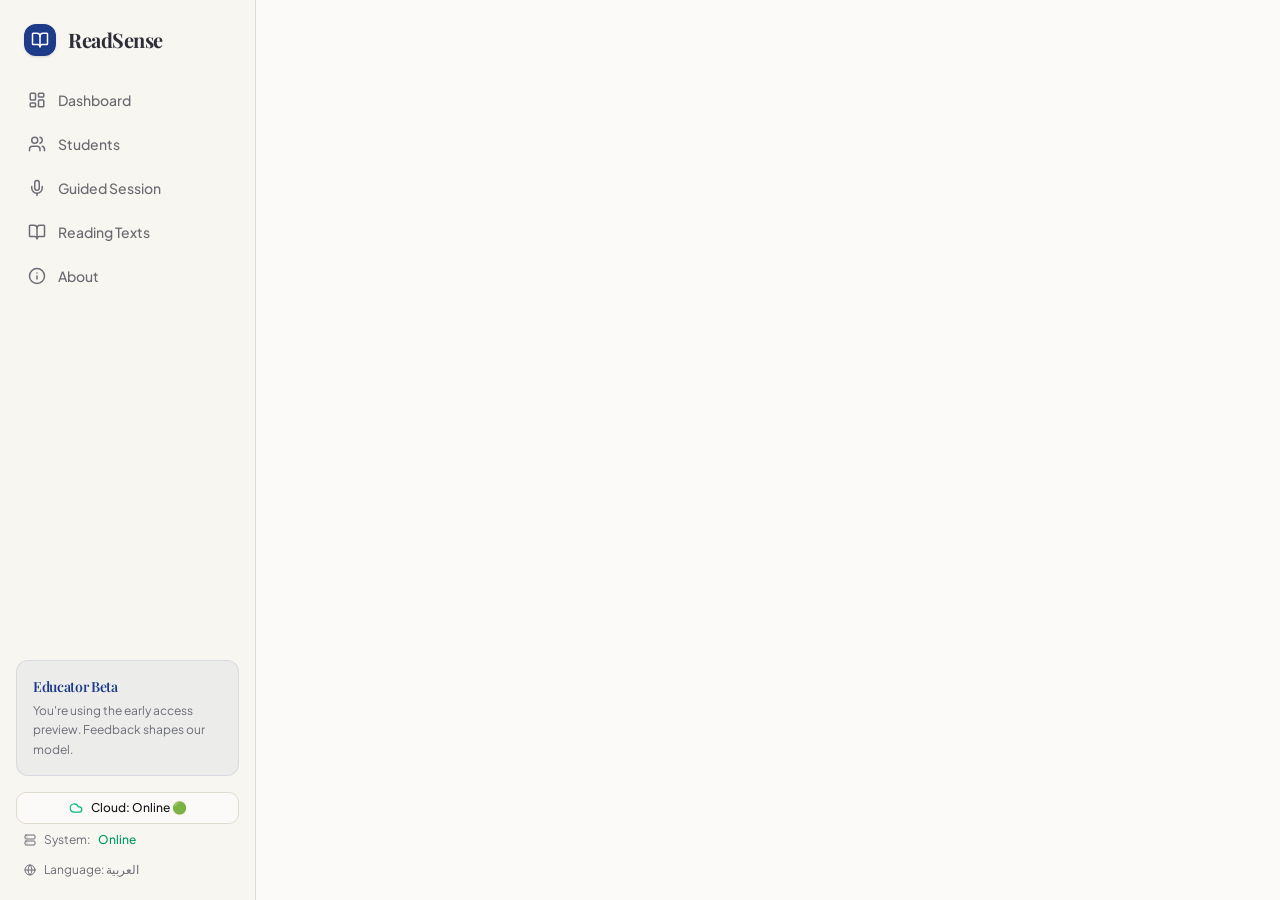
==== commit 1229da3c: "fix(deploy): radical cross-device auto-sync and dual-write store" ====
--- a/index.html
+++ b/index.html
@@ -16,8 +16,8 @@
     <link rel="preconnect" href="https://fonts.googleapis.com">
     <link rel="preconnect" href="https://fonts.gstatic.com" crossorigin>
     <link href="https://fonts.googleapis.com/css2?family=Inter:wght@400;500;600;700&display=swap" rel="stylesheet">
-    <script type="module" crossorigin src="./assets/index-BnLgUE4j.js"></script>
-    <link rel="stylesheet" crossorigin href="./assets/index-BXrSzLWM.css">
+    <script type="module" crossorigin src="./assets/index-CiHZF3-P.js"></script>
+    <link rel="stylesheet" crossorigin href="./assets/index-lIHgsehk.css">
   </head>
   <body>
     <div id="root"></div>
--- a/assets/index-lIHgsehk.css
+++ b/assets/index-lIHgsehk.css
@@ -0,0 +1 @@
+@import"https://fonts.googleapis.com/css2?family=Plus+Jakarta+Sans:wght@400;500;600;700&family=Playfair+Display:ital,wght@0,400;0,600;0,700;1,400&display=swap";@layer components;@layer properties{@supports (((-webkit-hyphens:none)) and (not (margin-trim:inline))) or ((-moz-orient:inline) and (not (color:rgb(from red r g b)))){*,:before,:after,::backdrop{--tw-translate-x:0;--tw-translate-y:0;--tw-translate-z:0;--tw-rotate-x:initial;--tw-rotate-y:initial;--tw-rotate-z:initial;--tw-skew-x:initial;--tw-skew-y:initial;--tw-space-y-reverse:0;--tw-space-x-reverse:0;--tw-divide-y-reverse:0;--tw-border-style:solid;--tw-gradient-position:initial;--tw-gradient-from:#0000;--tw-gradient-via:#0000;--tw-gradient-to:#0000;--tw-gradient-stops:initial;--tw-gradient-via-stops:initial;--tw-gradient-from-position:0%;--tw-gradient-via-position:50%;--tw-gradient-to-position:100%;--tw-leading:initial;--tw-font-weight:initial;--tw-tracking:initial;--tw-ordinal:initial;--tw-slashed-zero:initial;--tw-numeric-figure:initial;--tw-numeric-spacing:initial;--tw-numeric-fraction:initial;--tw-shadow:0 0 #0000;--tw-shadow-color:initial;--tw-shadow-alpha:100%;--tw-inset-shadow:0 0 #0000;--tw-inset-shadow-color:initial;--tw-inset-shadow-alpha:100%;--tw-ring-color:initial;--tw-ring-shadow:0 0 #0000;--tw-inset-ring-color:initial;--tw-inset-ring-shadow:0 0 #0000;--tw-ring-inset:initial;--tw-ring-offset-width:0px;--tw-ring-offset-color:#fff;--tw-ring-offset-shadow:0 0 #0000;--tw-outline-style:solid;--tw-backdrop-blur:initial;--tw-backdrop-brightness:initial;--tw-backdrop-contrast:initial;--tw-backdrop-grayscale:initial;--tw-backdrop-hue-rotate:initial;--tw-backdrop-invert:initial;--tw-backdrop-opacity:initial;--tw-backdrop-saturate:initial;--tw-backdrop-sepia:initial;--tw-duration:initial;--tw-ease:initial;--tw-content:"";--tw-scale-x:1;--tw-scale-y:1;--tw-scale-z:1;--tw-animation-delay:0s;--tw-animation-direction:normal;--tw-animation-duration:initial;--tw-animation-fill-mode:none;--tw-animation-iteration-count:1;--tw-enter-blur:0;--tw-enter-opacity:1;--tw-enter-rotate:0;--tw-enter-scale:1;--tw-enter-translate-x:0;--tw-enter-translate-y:0;--tw-exit-blur:0;--tw-exit-opacity:1;--tw-exit-rotate:0;--tw-exit-scale:1;--tw-exit-translate-x:0;--tw-exit-translate-y:0}}}@layer theme{:root,:host{--color-red-50:oklch(97.1% .013 17.38);--color-red-300:oklch(80.8% .114 19.571);--color-red-400:oklch(70.4% .191 22.216);--color-red-500:oklch(63.7% .237 25.331);--color-red-600:oklch(57.7% .245 27.325);--color-amber-100:oklch(96.2% .059 95.617);--color-amber-300:oklch(87.9% .169 91.605);--color-amber-500:oklch(76.9% .188 70.08);--color-amber-600:oklch(66.6% .179 58.318);--color-amber-800:oklch(47.3% .137 46.201);--color-amber-900:oklch(41.4% .112 45.904);--color-emerald-50:oklch(97.9% .021 166.113);--color-emerald-100:oklch(95% .052 163.051);--color-emerald-200:oklch(90.5% .093 164.15);--color-emerald-300:oklch(84.5% .143 164.978);--color-emerald-400:oklch(76.5% .177 163.223);--color-emerald-500:oklch(69.6% .17 162.48);--color-emerald-600:oklch(59.6% .145 163.225);--color-emerald-700:oklch(50.8% .118 165.612);--color-emerald-800:oklch(43.2% .095 166.913);--color-emerald-900:oklch(37.8% .077 168.94);--color-emerald-950:oklch(26.2% .051 172.552);--color-blue-50:oklch(97% .014 254.604);--color-blue-200:oklch(88.2% .059 254.128);--color-blue-300:oklch(80.9% .105 251.813);--color-blue-800:oklch(42.4% .199 265.638);--color-blue-950:oklch(28.2% .091 267.935);--color-purple-500:oklch(62.7% .265 303.9);--color-rose-50:oklch(96.9% .015 12.422);--color-rose-300:oklch(81% .117 11.638);--color-rose-400:oklch(71.2% .194 13.428);--color-rose-500:oklch(64.5% .246 16.439);--color-rose-800:oklch(45.5% .188 13.697);--color-rose-950:oklch(27.1% .105 12.094);--color-gray-50:oklch(98.5% .002 247.839);--color-gray-100:oklch(96.7% .003 264.542);--color-gray-600:oklch(44.6% .03 256.802);--color-gray-700:oklch(37.3% .034 259.733);--color-gray-800:oklch(27.8% .033 256.848);--color-gray-900:oklch(21% .034 264.665);--color-black:#000;--color-white:#fff;--spacing:.25rem;--container-sm:24rem;--container-md:28rem;--container-lg:32rem;--container-2xl:42rem;--container-3xl:48rem;--container-4xl:56rem;--container-6xl:72rem;--text-xs:.75rem;--text-xs--line-height:calc(1 / .75);--text-sm:.875rem;--text-sm--line-height:calc(1.25 / .875);--text-base:1rem;--text-base--line-height: 1.5 ;--text-lg:1.125rem;--text-lg--line-height:calc(1.75 / 1.125);--text-xl:1.25rem;--text-xl--line-height:calc(1.75 / 1.25);--text-2xl:1.5rem;--text-2xl--line-height:calc(2 / 1.5);--text-3xl:1.875rem;--text-3xl--line-height: 1.2 ;--text-4xl:2.25rem;--text-4xl--line-height:calc(2.5 / 2.25);--text-5xl:3rem;--text-5xl--line-height:1;--font-weight-light:300;--font-weight-normal:400;--font-weight-medium:500;--font-weight-semibold:600;--font-weight-bold:700;--tracking-tight:-.025em;--tracking-wider:.05em;--tracking-widest:.1em;--leading-tight:1.25;--leading-snug:1.375;--leading-normal:1.5;--leading-relaxed:1.625;--radius-2xl:1rem;--ease-in-out:cubic-bezier(.4, 0, .2, 1);--animate-spin:spin 1s linear infinite;--animate-pulse:pulse 2s cubic-bezier(.4, 0, .6, 1) infinite;--blur-sm:8px;--aspect-video:16 / 9;--default-transition-duration:.15s;--default-transition-timing-function:cubic-bezier(.4, 0, .2, 1);--default-font-family:var(--app-font-sans);--default-mono-font-family:var(--app-font-mono);--color-border:hsl(var(--border))}}@layer base{*,:after,:before,::backdrop{box-sizing:border-box;border:0 solid;margin:0;padding:0}::file-selector-button{box-sizing:border-box;border:0 solid;margin:0;padding:0}html,:host{-webkit-text-size-adjust:100%;tab-size:4;line-height:1.5;font-family:var(--default-font-family,-apple-system, BlinkMacSystemFont, "Segoe UI", Roboto, "Helvetica Neue", "Noto Sans", Arial, sans-serif, "Apple Color Emoji", "Segoe UI Emoji", "Segoe UI Symbol", "Noto Color Emoji");font-feature-settings:var(--default-font-feature-settings,normal);font-variation-settings:var(--default-font-variation-settings,normal);-webkit-tap-highlight-color:transparent}hr{height:0;color:inherit;border-top-width:1px}abbr:where([title]){-webkit-text-decoration:underline dotted;text-decoration:underline dotted}h1,h2,h3,h4,h5,h6{font-size:inherit;font-weight:inherit}a{color:inherit;-webkit-text-decoration:inherit;text-decoration:inherit}b,strong{font-weight:bolder}code,kbd,samp,pre{font-family:var(--default-mono-font-family,ui-monospace, SFMono-Regular, Menlo, Monaco, Consolas, "Liberation Mono", "Courier New", monospace);font-feature-settings:var(--default-mono-font-feature-settings,normal);font-variation-settings:var(--default-mono-font-variation-settings,normal);font-size:1em}small{font-size:80%}sub,sup{vertical-align:baseline;font-size:75%;line-height:0;position:relative}sub{bottom:-.25em}sup{top:-.5em}table{text-indent:0;border-color:inherit;border-collapse:collapse}:-moz-focusring:where(:not(iframe)){outline:auto}progress{vertical-align:baseline}summary{display:list-item}ol,ul,menu{list-style:none}img,svg,video,canvas,audio,iframe,embed,object{vertical-align:middle;display:block}img,video{max-width:100%;height:auto}button,input,select,optgroup,textarea{font:inherit;font-feature-settings:inherit;font-variation-settings:inherit;letter-spacing:inherit;color:inherit;opacity:1;background-color:#0000;border-radius:0}::file-selector-button{font:inherit;font-feature-settings:inherit;font-variation-settings:inherit;letter-spacing:inherit;color:inherit;opacity:1;background-color:#0000;border-radius:0}:where(select:is([multiple],[size])) optgroup{font-weight:bolder}:where(select:is([multiple],[size])) optgroup option{padding-inline-start:20px}::file-selector-button{margin-inline-end:4px}::placeholder{opacity:1}@supports (not ((-webkit-appearance:-apple-pay-button))) or (contain-intrinsic-size:1px){::placeholder{color:currentColor}@supports (color:color-mix(in lab,red,red)){::placeholder{color:color-mix(in oklab,currentcolor 50%,transparent)}}}textarea{resize:vertical}::-webkit-search-decoration{-webkit-appearance:none}::-webkit-date-and-time-value{min-height:1lh;text-align:inherit}::-webkit-datetime-edit{display:inline-flex}::-webkit-datetime-edit-fields-wrapper{padding:0}::-webkit-datetime-edit{padding-block:0}::-webkit-datetime-edit-year-field{padding-block:0}::-webkit-datetime-edit-month-field{padding-block:0}::-webkit-datetime-edit-day-field{padding-block:0}::-webkit-datetime-edit-hour-field{padding-block:0}::-webkit-datetime-edit-minute-field{padding-block:0}::-webkit-datetime-edit-second-field{padding-block:0}::-webkit-datetime-edit-millisecond-field{padding-block:0}::-webkit-datetime-edit-meridiem-field{padding-block:0}::-webkit-calendar-picker-indicator{line-height:1}:-moz-ui-invalid{box-shadow:none}button,input:where([type=button],[type=reset],[type=submit]){appearance:button}::file-selector-button{appearance:button}::-webkit-inner-spin-button{height:auto}::-webkit-outer-spin-button{height:auto}[hidden]:where(:not([hidden=until-found])){display:none!important}*{border-color:hsl(var(--border))}body{background-color:hsl(var(--background));font-family:var(--app-font-sans);color:hsl(var(--foreground));-webkit-font-smoothing:antialiased;-moz-osx-font-smoothing:grayscale}h1,h2,h3,h4,h5,h6{font-family:var(--app-font-serif);--tw-tracking:var(--tracking-tight);letter-spacing:var(--tracking-tight);color:hsl(var(--foreground))}}@layer utilities{.\@container\/field-group{container:field-group/inline-size}.pointer-events-auto{pointer-events:auto}.pointer-events-none{pointer-events:none}.invisible{visibility:hidden}.sr-only{clip-path:inset(50%);white-space:nowrap;border-width:0;width:1px;height:1px;margin:-1px;padding:0;position:absolute;overflow:hidden}.absolute{position:absolute}.fixed{position:fixed}.relative{position:relative}.static{position:static}.inset-0{inset:0}.inset-x-0{inset-inline:0}.inset-y-0{inset-block:0}.-top-12{top:calc(var(--spacing) * -12)}.top-0{top:0}.top-1\.5{top:calc(var(--spacing) * 1.5)}.top-1\/2{top:50%}.top-2{top:calc(var(--spacing) * 2)}.top-3\.5{top:calc(var(--spacing) * 3.5)}.top-4{top:calc(var(--spacing) * 4)}.top-\[1px\]{top:1px}.top-\[50\%\]{top:50%}.top-\[60\%\]{top:60%}.top-full{top:100%}.-right-12{right:calc(var(--spacing) * -12)}.right-0{right:0}.right-1{right:var(--spacing)}.right-2{right:calc(var(--spacing) * 2)}.right-3{right:calc(var(--spacing) * 3)}.right-4{right:calc(var(--spacing) * 4)}.-bottom-12{bottom:calc(var(--spacing) * -12)}.bottom-0{bottom:0}.-left-12{left:calc(var(--spacing) * -12)}.left-0{left:0}.left-1\/2{left:50%}.left-2{left:calc(var(--spacing) * 2)}.left-\[50\%\]{left:50%}.z-10{z-index:10}.z-20{z-index:20}.z-30{z-index:30}.z-40{z-index:40}.z-50{z-index:50}.z-\[1\]{z-index:1}.z-\[100\]{z-index:100}.order-first{order:-9999}.order-last{order:9999}.container{width:100%}@media(min-width:40rem){.container{max-width:40rem}}@media(min-width:48rem){.container{max-width:48rem}}@media(min-width:64rem){.container{max-width:64rem}}@media(min-width:80rem){.container{max-width:80rem}}@media(min-width:96rem){.container{max-width:96rem}}.\!m-0{margin:0!important}.-mx-1{margin-inline:calc(var(--spacing) * -1)}.mx-2{margin-inline:calc(var(--spacing) * 2)}.mx-3\.5{margin-inline:calc(var(--spacing) * 3.5)}.mx-4{margin-inline:calc(var(--spacing) * 4)}.mx-auto{margin-inline:auto}.-my-2{margin-block:calc(var(--spacing) * -2)}.my-0{margin-block:0}.my-0\.5{margin-block:calc(var(--spacing) * .5)}.my-1{margin-block:var(--spacing)}.ms-1{margin-inline-start:var(--spacing)}.ms-2{margin-inline-start:calc(var(--spacing) * 2)}.me-1{margin-inline-end:var(--spacing)}.me-2{margin-inline-end:calc(var(--spacing) * 2)}.-mt-4{margin-top:calc(var(--spacing) * -4)}.mt-0\.5{margin-top:calc(var(--spacing) * .5)}.mt-1{margin-top:var(--spacing)}.mt-1\.5{margin-top:calc(var(--spacing) * 1.5)}.mt-2{margin-top:calc(var(--spacing) * 2)}.mt-4{margin-top:calc(var(--spacing) * 4)}.mt-6{margin-top:calc(var(--spacing) * 6)}.mt-8{margin-top:calc(var(--spacing) * 8)}.mt-24{margin-top:calc(var(--spacing) * 24)}.mt-auto{margin-top:auto}.mr-2{margin-right:calc(var(--spacing) * 2)}.mb-0\.5{margin-bottom:calc(var(--spacing) * .5)}.mb-1{margin-bottom:var(--spacing)}.mb-2{margin-bottom:calc(var(--spacing) * 2)}.mb-3{margin-bottom:calc(var(--spacing) * 3)}.mb-4{margin-bottom:calc(var(--spacing) * 4)}.mb-6{margin-bottom:calc(var(--spacing) * 6)}.mb-8{margin-bottom:calc(var(--spacing) * 8)}.-ml-4{margin-left:calc(var(--spacing) * -4)}.ml-1{margin-left:var(--spacing)}.ml-4{margin-left:calc(var(--spacing) * 4)}.ml-auto{margin-left:auto}.line-clamp-2{-webkit-line-clamp:2;-webkit-box-orient:vertical;display:-webkit-box;overflow:hidden}.line-clamp-4{-webkit-line-clamp:4;-webkit-box-orient:vertical;display:-webkit-box;overflow:hidden}.block{display:block}.flex{display:flex}.grid{display:grid}.hidden{display:none}.inline-block{display:inline-block}.inline-flex{display:inline-flex}.table{display:table}.aspect-square{aspect-ratio:1}.aspect-video{aspect-ratio:var(--aspect-video)}.size-4{width:calc(var(--spacing) * 4);height:calc(var(--spacing) * 4)}.size-6{width:calc(var(--spacing) * 6);height:calc(var(--spacing) * 6)}.size-8{width:calc(var(--spacing) * 8);height:calc(var(--spacing) * 8)}.size-10{width:calc(var(--spacing) * 10);height:calc(var(--spacing) * 10)}.size-\[--cell-size\]{width:--cell-size;height:--cell-size}.h-1\.5{height:calc(var(--spacing) * 1.5)}.h-2{height:calc(var(--spacing) * 2)}.h-2\.5{height:calc(var(--spacing) * 2.5)}.h-3{height:calc(var(--spacing) * 3)}.h-3\.5{height:calc(var(--spacing) * 3.5)}.h-4{height:calc(var(--spacing) * 4)}.h-5{height:calc(var(--spacing) * 5)}.h-6{height:calc(var(--spacing) * 6)}.h-7{height:calc(var(--spacing) * 7)}.h-8{height:calc(var(--spacing) * 8)}.h-9{height:calc(var(--spacing) * 9)}.h-10{height:calc(var(--spacing) * 10)}.h-11{height:calc(var(--spacing) * 11)}.h-12{height:calc(var(--spacing) * 12)}.h-14{height:calc(var(--spacing) * 14)}.h-16{height:calc(var(--spacing) * 16)}.h-32{height:calc(var(--spacing) * 32)}.h-48{height:calc(var(--spacing) * 48)}.h-64{height:calc(var(--spacing) * 64)}.h-\[--cell-size\]{height:--cell-size}.h-\[1px\]{height:1px}.h-\[100dvh\]{height:100dvh}.h-\[300px\]{height:300px}.h-\[var\(--radix-navigation-menu-viewport-height\)\]{height:var(--radix-navigation-menu-viewport-height)}.h-\[var\(--radix-select-trigger-height\)\]{height:var(--radix-select-trigger-height)}.h-auto{height:auto}.h-full{height:100%}.h-px{height:1px}.h-svh{height:100svh}.max-h-\[--radix-context-menu-content-available-height\]{max-height:--radix-context-menu-content-available-height}.max-h-\[--radix-select-content-available-height\]{max-height:--radix-select-content-available-height}.max-h-\[85vh\]{max-height:85vh}.max-h-\[90vh\]{max-height:90vh}.max-h-\[300px\]{max-height:300px}.max-h-\[400px\]{max-height:400px}.max-h-\[700px\]{max-height:700px}.max-h-\[var\(--radix-dropdown-menu-content-available-height\)\]{max-height:var(--radix-dropdown-menu-content-available-height)}.max-h-screen{max-height:100vh}.min-h-0{min-height:0}.min-h-\[60px\]{min-height:60px}.min-h-\[250px\]{min-height:250px}.min-h-\[300px\]{min-height:300px}.min-h-screen{min-height:100vh}.min-h-svh{min-height:100svh}.w-0{width:0}.w-1{width:var(--spacing)}.w-1\/3{width:33.3333%}.w-2{width:calc(var(--spacing) * 2)}.w-2\.5{width:calc(var(--spacing) * 2.5)}.w-2\/3{width:66.6667%}.w-3{width:calc(var(--spacing) * 3)}.w-3\.5{width:calc(var(--spacing) * 3.5)}.w-3\/4{width:75%}.w-4{width:calc(var(--spacing) * 4)}.w-5{width:calc(var(--spacing) * 5)}.w-6{width:calc(var(--spacing) * 6)}.w-7{width:calc(var(--spacing) * 7)}.w-8{width:calc(var(--spacing) * 8)}.w-9{width:calc(var(--spacing) * 9)}.w-10{width:calc(var(--spacing) * 10)}.w-12{width:calc(var(--spacing) * 12)}.w-16{width:calc(var(--spacing) * 16)}.w-32{width:calc(var(--spacing) * 32)}.w-64{width:calc(var(--spacing) * 64)}.w-72{width:calc(var(--spacing) * 72)}.w-\[--cell-size\]{width:--cell-size}.w-\[1px\]{width:1px}.w-\[100px\]{width:100px}.w-\[var\(--sidebar-width\)\]{width:var(--sidebar-width)}.w-auto{width:auto}.w-fit{width:fit-content}.w-full{width:100%}.w-max{width:max-content}.w-px{width:1px}.max-w-2xl{max-width:var(--container-2xl)}.max-w-3xl{max-width:var(--container-3xl)}.max-w-4xl{max-width:var(--container-4xl)}.max-w-6xl{max-width:var(--container-6xl)}.max-w-\[50\%\]{max-width:50%}.max-w-\[72px\]{max-width:72px}.max-w-\[80vw\]{max-width:80vw}.max-w-\[var\(--skeleton-width\)\]{max-width:var(--skeleton-width)}.max-w-lg{max-width:var(--container-lg)}.max-w-max{max-width:max-content}.max-w-md{max-width:var(--container-md)}.max-w-sm{max-width:var(--container-sm)}.min-w-0{min-width:0}.min-w-5{min-width:calc(var(--spacing) * 5)}.min-w-8{min-width:calc(var(--spacing) * 8)}.min-w-9{min-width:calc(var(--spacing) * 9)}.min-w-10{min-width:calc(var(--spacing) * 10)}.min-w-\[--cell-size\]{min-width:--cell-size}.min-w-\[8rem\]{min-width:8rem}.min-w-\[12rem\]{min-width:12rem}.min-w-\[64px\]{min-width:64px}.min-w-\[var\(--radix-select-trigger-width\)\]{min-width:var(--radix-select-trigger-width)}.flex-1{flex:1}.shrink-0{flex-shrink:0}.grow{flex-grow:1}.grow-0{flex-grow:0}.basis-full{flex-basis:100%}.caption-bottom{caption-side:bottom}.border-collapse{border-collapse:collapse}.origin-\[--radix-context-menu-content-transform-origin\]{transform-origin:--radix-context-menu-content-transform-origin}.origin-\[--radix-dropdown-menu-content-transform-origin\]{transform-origin:--radix-dropdown-menu-content-transform-origin}.origin-\[--radix-hover-card-content-transform-origin\]{transform-origin:--radix-hover-card-content-transform-origin}.origin-\[--radix-menubar-content-transform-origin\]{transform-origin:--radix-menubar-content-transform-origin}.origin-\[--radix-popover-content-transform-origin\]{transform-origin:--radix-popover-content-transform-origin}.origin-\[--radix-select-content-transform-origin\]{transform-origin:--radix-select-content-transform-origin}.origin-\[--radix-tooltip-content-transform-origin\]{transform-origin:--radix-tooltip-content-transform-origin}.-translate-x-1\/2{--tw-translate-x: -50% ;translate:var(--tw-translate-x) var(--tw-translate-y)}.-translate-x-px{--tw-translate-x:-1px;translate:var(--tw-translate-x) var(--tw-translate-y)}.translate-x-\[-50\%\]{--tw-translate-x:-50%;translate:var(--tw-translate-x) var(--tw-translate-y)}.translate-x-px{--tw-translate-x:1px;translate:var(--tw-translate-x) var(--tw-translate-y)}.-translate-y-1\/2{--tw-translate-y: -50% ;translate:var(--tw-translate-x) var(--tw-translate-y)}.translate-y-\[-50\%\]{--tw-translate-y:-50%;translate:var(--tw-translate-x) var(--tw-translate-y)}.rotate-45{rotate:45deg}.rotate-90{rotate:90deg}.transform{transform:var(--tw-rotate-x,) var(--tw-rotate-y,) var(--tw-rotate-z,) var(--tw-skew-x,) var(--tw-skew-y,)}.animate-caret-blink{animation:1.25s ease-out infinite caret-blink}.animate-in{animation:enter var(--tw-animation-duration,var(--tw-duration,.15s))var(--tw-ease,ease)var(--tw-animation-delay,0s)var(--tw-animation-iteration-count,1)var(--tw-animation-direction,normal)var(--tw-animation-fill-mode,none)}.animate-pulse{animation:var(--animate-pulse)}.animate-spin{animation:var(--animate-spin)}.cursor-default{cursor:default}.cursor-pointer{cursor:pointer}.cursor-text{cursor:text}.touch-none{touch-action:none}.resize-none{resize:none}.list-disc{list-style-type:disc}.list-none{list-style-type:none}.grid-cols-1{grid-template-columns:repeat(1,minmax(0,1fr))}.grid-cols-2{grid-template-columns:repeat(2,minmax(0,1fr))}.flex-col{flex-direction:column}.flex-col-reverse{flex-direction:column-reverse}.flex-row{flex-direction:row}.flex-wrap{flex-wrap:wrap}.place-content-center{place-content:center}.items-center{align-items:center}.items-end{align-items:flex-end}.items-start{align-items:flex-start}.items-stretch{align-items:stretch}.justify-around{justify-content:space-around}.justify-between{justify-content:space-between}.justify-center{justify-content:center}.justify-end{justify-content:flex-end}.justify-start{justify-content:flex-start}.gap-1{gap:var(--spacing)}.gap-1\.5{gap:calc(var(--spacing) * 1.5)}.gap-2{gap:calc(var(--spacing) * 2)}.gap-2\.5{gap:calc(var(--spacing) * 2.5)}.gap-3{gap:calc(var(--spacing) * 3)}.gap-4{gap:calc(var(--spacing) * 4)}.gap-6{gap:calc(var(--spacing) * 6)}.gap-7{gap:calc(var(--spacing) * 7)}.gap-8{gap:calc(var(--spacing) * 8)}:where(.space-y-1>:not(:last-child)){--tw-space-y-reverse:0;margin-block-start:calc(var(--spacing) * var(--tw-space-y-reverse));margin-block-end:calc(var(--spacing) * calc(1 - var(--tw-space-y-reverse)))}:where(.space-y-1\.5>:not(:last-child)){--tw-space-y-reverse:0;margin-block-start:calc(calc(var(--spacing) * 1.5) * var(--tw-space-y-reverse));margin-block-end:calc(calc(var(--spacing) * 1.5) * calc(1 - var(--tw-space-y-reverse)))}:where(.space-y-2>:not(:last-child)){--tw-space-y-reverse:0;margin-block-start:calc(calc(var(--spacing) * 2) * var(--tw-space-y-reverse));margin-block-end:calc(calc(var(--spacing) * 2) * calc(1 - var(--tw-space-y-reverse)))}:where(.space-y-3>:not(:last-child)){--tw-space-y-reverse:0;margin-block-start:calc(calc(var(--spacing) * 3) * var(--tw-space-y-reverse));margin-block-end:calc(calc(var(--spacing) * 3) * calc(1 - var(--tw-space-y-reverse)))}:where(.space-y-4>:not(:last-child)){--tw-space-y-reverse:0;margin-block-start:calc(calc(var(--spacing) * 4) * var(--tw-space-y-reverse));margin-block-end:calc(calc(var(--spacing) * 4) * calc(1 - var(--tw-space-y-reverse)))}:where(.space-y-6>:not(:last-child)){--tw-space-y-reverse:0;margin-block-start:calc(calc(var(--spacing) * 6) * var(--tw-space-y-reverse));margin-block-end:calc(calc(var(--spacing) * 6) * calc(1 - var(--tw-space-y-reverse)))}:where(.space-y-8>:not(:last-child)){--tw-space-y-reverse:0;margin-block-start:calc(calc(var(--spacing) * 8) * var(--tw-space-y-reverse));margin-block-end:calc(calc(var(--spacing) * 8) * calc(1 - var(--tw-space-y-reverse)))}:where(.space-y-12>:not(:last-child)){--tw-space-y-reverse:0;margin-block-start:calc(calc(var(--spacing) * 12) * var(--tw-space-y-reverse));margin-block-end:calc(calc(var(--spacing) * 12) * calc(1 - var(--tw-space-y-reverse)))}:where(.space-x-1>:not(:last-child)){--tw-space-x-reverse:0;margin-inline-start:calc(var(--spacing) * var(--tw-space-x-reverse));margin-inline-end:calc(var(--spacing) * calc(1 - var(--tw-space-x-reverse)))}:where(.space-x-4>:not(:last-child)){--tw-space-x-reverse:0;margin-inline-start:calc(calc(var(--spacing) * 4) * var(--tw-space-x-reverse));margin-inline-end:calc(calc(var(--spacing) * 4) * calc(1 - var(--tw-space-x-reverse)))}:where(.divide-y>:not(:last-child)){--tw-divide-y-reverse:0;border-bottom-style:var(--tw-border-style);border-top-style:var(--tw-border-style);border-top-width:calc(1px * var(--tw-divide-y-reverse));border-bottom-width:calc(1px * calc(1 - var(--tw-divide-y-reverse)))}:where(.divide-border\/60>:not(:last-child)){border-color:hsl(var(--border))}@supports (color:color-mix(in lab,red,red)){:where(.divide-border\/60>:not(:last-child)){border-color:color-mix(in oklab,hsl(var(--border)) 60%,transparent)}}.self-start{align-self:flex-start}.self-stretch{align-self:stretch}.truncate{text-overflow:ellipsis;white-space:nowrap;overflow:hidden}.overflow-auto{overflow:auto}.overflow-hidden{overflow:hidden}.overflow-x-auto{overflow-x:auto}.overflow-x-hidden{overflow-x:hidden}.overflow-y-auto{overflow-y:auto}.rounded{border-radius:.25rem}.rounded-2xl{border-radius:var(--radius-2xl)}.rounded-\[2px\]{border-radius:2px}.rounded-\[calc\(var\(--radius\)-5px\)\]{border-radius:calc(var(--radius) - 5px)}.rounded-\[inherit\]{border-radius:inherit}.rounded-full{border-radius:3.40282e38px}.rounded-lg{border-radius:var(--radius)}.rounded-md{border-radius:calc(var(--radius) - 2px)}.rounded-none{border-radius:0}.rounded-sm{border-radius:calc(var(--radius) - 4px)}.rounded-xl{border-radius:calc(var(--radius) + 4px)}.rounded-t-\[10px\]{border-top-left-radius:10px;border-top-right-radius:10px}.rounded-l-md{border-top-left-radius:calc(var(--radius) - 2px);border-bottom-left-radius:calc(var(--radius) - 2px)}.rounded-tl-sm{border-top-left-radius:calc(var(--radius) - 4px)}.rounded-r-md{border-top-right-radius:calc(var(--radius) - 2px);border-bottom-right-radius:calc(var(--radius) - 2px)}.border{border-style:var(--tw-border-style);border-width:1px}.border-0{border-style:var(--tw-border-style);border-width:0}.border-2{border-style:var(--tw-border-style);border-width:2px}.border-\[1\.5px\]{border-style:var(--tw-border-style);border-width:1.5px}.border-y{border-block-style:var(--tw-border-style);border-block-width:1px}.border-s-4{border-inline-start-style:var(--tw-border-style);border-inline-start-width:4px}.border-e{border-inline-end-style:var(--tw-border-style);border-inline-end-width:1px}.border-t{border-top-style:var(--tw-border-style);border-top-width:1px}.border-r{border-right-style:var(--tw-border-style);border-right-width:1px}.border-b{border-bottom-style:var(--tw-border-style);border-bottom-width:1px}.border-l{border-left-style:var(--tw-border-style);border-left-width:1px}.border-dashed{--tw-border-style:dashed;border-style:dashed}.border-\[--color-border\]{border-color:--color-border}.border-blue-200{border-color:var(--color-blue-200)}.border-border,.border-border\/50{border-color:hsl(var(--border))}@supports (color:color-mix(in lab,red,red)){.border-border\/50{border-color:color-mix(in oklab,hsl(var(--border)) 50%,transparent)}}.border-border\/80{border-color:hsl(var(--border))}@supports (color:color-mix(in lab,red,red)){.border-border\/80{border-color:color-mix(in oklab,hsl(var(--border)) 80%,transparent)}}.border-destructive,.border-destructive\/20{border-color:hsl(var(--destructive))}@supports (color:color-mix(in lab,red,red)){.border-destructive\/20{border-color:color-mix(in oklab,hsl(var(--destructive)) 20%,transparent)}}.border-destructive\/50{border-color:hsl(var(--destructive))}@supports (color:color-mix(in lab,red,red)){.border-destructive\/50{border-color:color-mix(in oklab,hsl(var(--destructive)) 50%,transparent)}}.border-emerald-200{border-color:var(--color-emerald-200)}.border-emerald-500\/20{border-color:#00bb7f33}@supports (color:color-mix(in lab,red,red)){.border-emerald-500\/20{border-color:color-mix(in oklab,var(--color-emerald-500) 20%,transparent)}}.border-input{border-color:hsl(var(--input))}.border-muted-border\/30{border-color:var(--muted-border)}@supports (color:color-mix(in lab,red,red)){.border-muted-border\/30{border-color:color-mix(in oklab,var(--muted-border) 30%,transparent)}}.border-primary,.border-primary\/10{border-color:hsl(var(--primary))}@supports (color:color-mix(in lab,red,red)){.border-primary\/10{border-color:color-mix(in oklab,hsl(var(--primary)) 10%,transparent)}}.border-primary\/20{border-color:hsl(var(--primary))}@supports (color:color-mix(in lab,red,red)){.border-primary\/20{border-color:color-mix(in oklab,hsl(var(--primary)) 20%,transparent)}}.border-primary\/50{border-color:hsl(var(--primary))}@supports (color:color-mix(in lab,red,red)){.border-primary\/50{border-color:color-mix(in oklab,hsl(var(--primary)) 50%,transparent)}}.border-rose-400{border-color:var(--color-rose-400)}.border-secondary{border-color:hsl(var(--secondary))}.border-sidebar-border{border-color:hsl(var(--sidebar-border))}.border-transparent{border-color:#0000}.border-s-emerald-500{border-inline-start-color:var(--color-emerald-500)}.border-s-primary{border-inline-start-color:hsl(var(--primary))}.border-s-purple-500{border-inline-start-color:var(--color-purple-500)}.border-s-secondary{border-inline-start-color:hsl(var(--secondary))}.border-t-transparent{border-top-color:#0000}.border-l-transparent{border-left-color:#0000}.bg-\[--color-bg\]{background-color:--color-bg}.bg-accent{background-color:hsl(var(--accent))}.bg-amber-100{background-color:var(--color-amber-100)}.bg-amber-500{background-color:var(--color-amber-500)}.bg-background,.bg-background\/80{background-color:hsl(var(--background))}@supports (color:color-mix(in lab,red,red)){.bg-background\/80{background-color:color-mix(in oklab,hsl(var(--background)) 80%,transparent)}}.bg-black\/80{background-color:#000c}@supports (color:color-mix(in lab,red,red)){.bg-black\/80{background-color:color-mix(in oklab,var(--color-black) 80%,transparent)}}.bg-blue-50{background-color:var(--color-blue-50)}.bg-border{background-color:hsl(var(--border))}.bg-card,.bg-card\/95{background-color:hsl(var(--card))}@supports (color:color-mix(in lab,red,red)){.bg-card\/95{background-color:color-mix(in oklab,hsl(var(--card)) 95%,transparent)}}.bg-destructive,.bg-destructive\/10{background-color:hsl(var(--destructive))}@supports (color:color-mix(in lab,red,red)){.bg-destructive\/10{background-color:color-mix(in oklab,hsl(var(--destructive)) 10%,transparent)}}.bg-emerald-50{background-color:var(--color-emerald-50)}.bg-emerald-100{background-color:var(--color-emerald-100)}.bg-emerald-500{background-color:var(--color-emerald-500)}.bg-emerald-500\/10{background-color:#00bb7f1a}@supports (color:color-mix(in lab,red,red)){.bg-emerald-500\/10{background-color:color-mix(in oklab,var(--color-emerald-500) 10%,transparent)}}.bg-foreground{background-color:hsl(var(--foreground))}.bg-gray-50{background-color:var(--color-gray-50)}.bg-gray-100{background-color:var(--color-gray-100)}.bg-gray-900{background-color:var(--color-gray-900)}.bg-input{background-color:hsl(var(--input))}.bg-muted,.bg-muted\/10{background-color:hsl(var(--muted))}@supports (color:color-mix(in lab,red,red)){.bg-muted\/10{background-color:color-mix(in oklab,hsl(var(--muted)) 10%,transparent)}}.bg-muted\/20{background-color:hsl(var(--muted))}@supports (color:color-mix(in lab,red,red)){.bg-muted\/20{background-color:color-mix(in oklab,hsl(var(--muted)) 20%,transparent)}}.bg-muted\/30{background-color:hsl(var(--muted))}@supports (color:color-mix(in lab,red,red)){.bg-muted\/30{background-color:color-mix(in oklab,hsl(var(--muted)) 30%,transparent)}}.bg-muted\/40{background-color:hsl(var(--muted))}@supports (color:color-mix(in lab,red,red)){.bg-muted\/40{background-color:color-mix(in oklab,hsl(var(--muted)) 40%,transparent)}}.bg-muted\/50{background-color:hsl(var(--muted))}@supports (color:color-mix(in lab,red,red)){.bg-muted\/50{background-color:color-mix(in oklab,hsl(var(--muted)) 50%,transparent)}}.bg-popover{background-color:hsl(var(--popover))}.bg-primary,.bg-primary\/5{background-color:hsl(var(--primary))}@supports (color:color-mix(in lab,red,red)){.bg-primary\/5{background-color:color-mix(in oklab,hsl(var(--primary)) 5%,transparent)}}.bg-primary\/10{background-color:hsl(var(--primary))}@supports (color:color-mix(in lab,red,red)){.bg-primary\/10{background-color:color-mix(in oklab,hsl(var(--primary)) 10%,transparent)}}.bg-primary\/20{background-color:hsl(var(--primary))}@supports (color:color-mix(in lab,red,red)){.bg-primary\/20{background-color:color-mix(in oklab,hsl(var(--primary)) 20%,transparent)}}.bg-rose-50{background-color:var(--color-rose-50)}.bg-secondary,.bg-secondary\/5{background-color:hsl(var(--secondary))}@supports (color:color-mix(in lab,red,red)){.bg-secondary\/5{background-color:color-mix(in oklab,hsl(var(--secondary)) 5%,transparent)}}.bg-sidebar{background-color:hsl(var(--sidebar))}.bg-sidebar-accent{background-color:hsl(var(--sidebar-accent))}.bg-sidebar-border{background-color:hsl(var(--sidebar-border))}.bg-transparent{background-color:#0000}.bg-gradient-to-b{--tw-gradient-position:to bottom in oklab;background-image:linear-gradient(var(--tw-gradient-stops))}.bg-gradient-to-r{--tw-gradient-position:to right in oklab;background-image:linear-gradient(var(--tw-gradient-stops))}.from-primary{--tw-gradient-from:hsl(var(--primary));--tw-gradient-stops:var(--tw-gradient-via-stops,var(--tw-gradient-position), var(--tw-gradient-from) var(--tw-gradient-from-position), var(--tw-gradient-to) var(--tw-gradient-to-position))}.from-primary\/60{--tw-gradient-from:hsl(var(--primary))}@supports (color:color-mix(in lab,red,red)){.from-primary\/60{--tw-gradient-from:color-mix(in oklab, hsl(var(--primary)) 60%, transparent)}}.from-primary\/60{--tw-gradient-stops:var(--tw-gradient-via-stops,var(--tw-gradient-position), var(--tw-gradient-from) var(--tw-gradient-from-position), var(--tw-gradient-to) var(--tw-gradient-to-position))}.via-secondary{--tw-gradient-via:hsl(var(--secondary));--tw-gradient-via-stops:var(--tw-gradient-position), var(--tw-gradient-from) var(--tw-gradient-from-position), var(--tw-gradient-via) var(--tw-gradient-via-position), var(--tw-gradient-to) var(--tw-gradient-to-position);--tw-gradient-stops:var(--tw-gradient-via-stops)}.to-primary{--tw-gradient-to:hsl(var(--primary));--tw-gradient-stops:var(--tw-gradient-via-stops,var(--tw-gradient-position), var(--tw-gradient-from) var(--tw-gradient-from-position), var(--tw-gradient-to) var(--tw-gradient-to-position))}.to-secondary\/60{--tw-gradient-to:hsl(var(--secondary))}@supports (color:color-mix(in lab,red,red)){.to-secondary\/60{--tw-gradient-to:color-mix(in oklab, hsl(var(--secondary)) 60%, transparent)}}.to-secondary\/60{--tw-gradient-stops:var(--tw-gradient-via-stops,var(--tw-gradient-position), var(--tw-gradient-from) var(--tw-gradient-from-position), var(--tw-gradient-to) var(--tw-gradient-to-position))}.fill-current{fill:currentColor}.fill-primary{fill:hsl(var(--primary))}.p-0{padding:0}.p-1{padding:var(--spacing)}.p-2{padding:calc(var(--spacing) * 2)}.p-3{padding:calc(var(--spacing) * 3)}.p-4{padding:calc(var(--spacing) * 4)}.p-5{padding:calc(var(--spacing) * 5)}.p-6{padding:calc(var(--spacing) * 6)}.p-8{padding:calc(var(--spacing) * 8)}.p-20{padding:calc(var(--spacing) * 20)}.p-\[1px\]{padding:1px}.px-1{padding-inline:var(--spacing)}.px-1\.5{padding-inline:calc(var(--spacing) * 1.5)}.px-2{padding-inline:calc(var(--spacing) * 2)}.px-2\.5{padding-inline:calc(var(--spacing) * 2.5)}.px-3{padding-inline:calc(var(--spacing) * 3)}.px-4{padding-inline:calc(var(--spacing) * 4)}.px-6{padding-inline:calc(var(--spacing) * 6)}.px-8{padding-inline:calc(var(--spacing) * 8)}.px-\[--cell-size\]{padding-inline:--cell-size}.py-0\.5{padding-block:calc(var(--spacing) * .5)}.py-1{padding-block:var(--spacing)}.py-1\.5{padding-block:calc(var(--spacing) * 1.5)}.py-2{padding-block:calc(var(--spacing) * 2)}.py-2\.5{padding-block:calc(var(--spacing) * 2.5)}.py-3{padding-block:calc(var(--spacing) * 3)}.py-4{padding-block:calc(var(--spacing) * 4)}.py-6{padding-block:calc(var(--spacing) * 6)}.py-8{padding-block:calc(var(--spacing) * 8)}.py-12{padding-block:calc(var(--spacing) * 12)}.py-16{padding-block:calc(var(--spacing) * 16)}.py-20{padding-block:calc(var(--spacing) * 20)}.pe-2{padding-inline-end:calc(var(--spacing) * 2)}.pt-0{padding-top:0}.pt-2{padding-top:calc(var(--spacing) * 2)}.pt-3{padding-top:calc(var(--spacing) * 3)}.pt-4{padding-top:calc(var(--spacing) * 4)}.pt-6{padding-top:calc(var(--spacing) * 6)}.pt-8{padding-top:calc(var(--spacing) * 8)}.pr-1{padding-right:var(--spacing)}.pr-2{padding-right:calc(var(--spacing) * 2)}.pr-2\.5{padding-right:calc(var(--spacing) * 2.5)}.pr-3{padding-right:calc(var(--spacing) * 3)}.pr-8{padding-right:calc(var(--spacing) * 8)}.pb-2{padding-bottom:calc(var(--spacing) * 2)}.pb-3{padding-bottom:calc(var(--spacing) * 3)}.pb-4{padding-bottom:calc(var(--spacing) * 4)}.pb-6{padding-bottom:calc(var(--spacing) * 6)}.pb-8{padding-bottom:calc(var(--spacing) * 8)}.pb-12{padding-bottom:calc(var(--spacing) * 12)}.pb-24{padding-bottom:calc(var(--spacing) * 24)}.pl-2{padding-left:calc(var(--spacing) * 2)}.pl-2\.5{padding-left:calc(var(--spacing) * 2.5)}.pl-3{padding-left:calc(var(--spacing) * 3)}.pl-4{padding-left:calc(var(--spacing) * 4)}.pl-8{padding-left:calc(var(--spacing) * 8)}.text-center{text-align:center}.text-end{text-align:end}.text-left{text-align:left}.text-start{text-align:start}.align-middle{vertical-align:middle}.font-mono{font-family:var(--app-font-mono)}.font-sans{font-family:var(--app-font-sans)}.font-serif{font-family:var(--app-font-serif)}.text-2xl{font-size:var(--text-2xl);line-height:var(--tw-leading,var(--text-2xl--line-height))}.text-3xl{font-size:var(--text-3xl);line-height:var(--tw-leading,var(--text-3xl--line-height))}.text-4xl{font-size:var(--text-4xl);line-height:var(--tw-leading,var(--text-4xl--line-height))}.text-5xl{font-size:var(--text-5xl);line-height:var(--tw-leading,var(--text-5xl--line-height))}.text-base{font-size:var(--text-base);line-height:var(--tw-leading,var(--text-base--line-height))}.text-lg{font-size:var(--text-lg);line-height:var(--tw-leading,var(--text-lg--line-height))}.text-sm{font-size:var(--text-sm);line-height:var(--tw-leading,var(--text-sm--line-height))}.text-sm\/relaxed{font-size:var(--text-sm);line-height:var(--leading-relaxed)}.text-xl{font-size:var(--text-xl);line-height:var(--tw-leading,var(--text-xl--line-height))}.text-xs{font-size:var(--text-xs);line-height:var(--tw-leading,var(--text-xs--line-height))}.text-\[0\.8rem\]{font-size:.8rem}.text-\[10px\]{font-size:10px}.text-\[11px\]{font-size:11px}.leading-none{--tw-leading:1;line-height:1}.leading-normal{--tw-leading:var(--leading-normal);line-height:var(--leading-normal)}.leading-relaxed{--tw-leading:var(--leading-relaxed);line-height:var(--leading-relaxed)}.leading-snug{--tw-leading:var(--leading-snug);line-height:var(--leading-snug)}.leading-tight{--tw-leading:var(--leading-tight);line-height:var(--leading-tight)}.font-bold{--tw-font-weight:var(--font-weight-bold);font-weight:var(--font-weight-bold)}.font-light{--tw-font-weight:var(--font-weight-light);font-weight:var(--font-weight-light)}.font-medium{--tw-font-weight:var(--font-weight-medium);font-weight:var(--font-weight-medium)}.font-normal{--tw-font-weight:var(--font-weight-normal);font-weight:var(--font-weight-normal)}.font-semibold{--tw-font-weight:var(--font-weight-semibold);font-weight:var(--font-weight-semibold)}.tracking-tight{--tw-tracking:var(--tracking-tight);letter-spacing:var(--tracking-tight)}.tracking-wider{--tw-tracking:var(--tracking-wider);letter-spacing:var(--tracking-wider)}.tracking-widest{--tw-tracking:var(--tracking-widest);letter-spacing:var(--tracking-widest)}.text-balance{text-wrap:balance}.break-words{overflow-wrap:break-word}.whitespace-nowrap{white-space:nowrap}.text-accent-foreground{color:hsl(var(--accent-foreground))}.text-amber-600{color:var(--color-amber-600)}.text-amber-800{color:var(--color-amber-800)}.text-blue-800{color:var(--color-blue-800)}.text-card-foreground{color:hsl(var(--card-foreground))}.text-current{color:currentColor}.text-destructive{color:hsl(var(--destructive))}.text-destructive-foreground{color:hsl(var(--destructive-foreground))}.text-emerald-500{color:var(--color-emerald-500)}.text-emerald-600{color:var(--color-emerald-600)}.text-emerald-700{color:var(--color-emerald-700)}.text-emerald-800{color:var(--color-emerald-800)}.text-emerald-900{color:var(--color-emerald-900)}.text-foreground,.text-foreground\/50{color:hsl(var(--foreground))}@supports (color:color-mix(in lab,red,red)){.text-foreground\/50{color:color-mix(in oklab,hsl(var(--foreground)) 50%,transparent)}}.text-foreground\/70{color:hsl(var(--foreground))}@supports (color:color-mix(in lab,red,red)){.text-foreground\/70{color:color-mix(in oklab,hsl(var(--foreground)) 70%,transparent)}}.text-foreground\/80{color:hsl(var(--foreground))}@supports (color:color-mix(in lab,red,red)){.text-foreground\/80{color:color-mix(in oklab,hsl(var(--foreground)) 80%,transparent)}}.text-foreground\/90{color:hsl(var(--foreground))}@supports (color:color-mix(in lab,red,red)){.text-foreground\/90{color:color-mix(in oklab,hsl(var(--foreground)) 90%,transparent)}}.text-gray-600{color:var(--color-gray-600)}.text-gray-800{color:var(--color-gray-800)}.text-gray-900{color:var(--color-gray-900)}.text-muted-foreground,.text-muted-foreground\/30{color:hsl(var(--muted-foreground))}@supports (color:color-mix(in lab,red,red)){.text-muted-foreground\/30{color:color-mix(in oklab,hsl(var(--muted-foreground)) 30%,transparent)}}.text-muted-foreground\/50{color:hsl(var(--muted-foreground))}@supports (color:color-mix(in lab,red,red)){.text-muted-foreground\/50{color:color-mix(in oklab,hsl(var(--muted-foreground)) 50%,transparent)}}.text-popover-foreground{color:hsl(var(--popover-foreground))}.text-primary{color:hsl(var(--primary))}.text-primary-foreground{color:hsl(var(--primary-foreground))}.text-purple-500{color:var(--color-purple-500)}.text-red-500{color:var(--color-red-500)}.text-rose-500{color:var(--color-rose-500)}.text-rose-800{color:var(--color-rose-800)}.text-secondary{color:hsl(var(--secondary))}.text-secondary-foreground{color:hsl(var(--secondary-foreground))}.text-sidebar-accent-foreground{color:hsl(var(--sidebar-accent-foreground))}.text-sidebar-foreground,.text-sidebar-foreground\/70{color:hsl(var(--sidebar-foreground))}@supports (color:color-mix(in lab,red,red)){.text-sidebar-foreground\/70{color:color-mix(in oklab,hsl(var(--sidebar-foreground)) 70%,transparent)}}.text-white{color:var(--color-white)}.capitalize{text-transform:capitalize}.uppercase{text-transform:uppercase}.italic{font-style:italic}.tabular-nums{--tw-numeric-spacing:tabular-nums;font-variant-numeric:var(--tw-ordinal,) var(--tw-slashed-zero,) var(--tw-numeric-figure,) var(--tw-numeric-spacing,) var(--tw-numeric-fraction,)}.underline{text-decoration-line:underline}.underline-offset-4{text-underline-offset:4px}.opacity-0{opacity:0}.opacity-50{opacity:.5}.opacity-60{opacity:.6}.opacity-70{opacity:.7}.opacity-80{opacity:.8}.opacity-90{opacity:.9}.shadow{--tw-shadow:0 1px 3px 0 var(--tw-shadow-color,#0000001a), 0 1px 2px -1px var(--tw-shadow-color,#0000001a);box-shadow:var(--tw-inset-shadow),var(--tw-inset-ring-shadow),var(--tw-ring-offset-shadow),var(--tw-ring-shadow),var(--tw-shadow)}.shadow-\[0_0_0_1px_hsl\(var\(--sidebar-border\)\)\]{--tw-shadow:0 0 0 1px var(--tw-shadow-color,hsl(var(--sidebar-border)));box-shadow:var(--tw-inset-shadow),var(--tw-inset-ring-shadow),var(--tw-ring-offset-shadow),var(--tw-ring-shadow),var(--tw-shadow)}.shadow-lg{--tw-shadow:0 10px 15px -3px var(--tw-shadow-color,#0000001a), 0 4px 6px -4px var(--tw-shadow-color,#0000001a);box-shadow:var(--tw-inset-shadow),var(--tw-inset-ring-shadow),var(--tw-ring-offset-shadow),var(--tw-ring-shadow),var(--tw-shadow)}.shadow-md{--tw-shadow:0 4px 6px -1px var(--tw-shadow-color,#0000001a), 0 2px 4px -2px var(--tw-shadow-color,#0000001a);box-shadow:var(--tw-inset-shadow),var(--tw-inset-ring-shadow),var(--tw-ring-offset-shadow),var(--tw-ring-shadow),var(--tw-shadow)}.shadow-none{--tw-shadow:0 0 #0000;box-shadow:var(--tw-inset-shadow),var(--tw-inset-ring-shadow),var(--tw-ring-offset-shadow),var(--tw-ring-shadow),var(--tw-shadow)}.shadow-sm{--tw-shadow:0 1px 3px 0 var(--tw-shadow-color,#0000001a), 0 1px 2px -1px var(--tw-shadow-color,#0000001a);box-shadow:var(--tw-inset-shadow),var(--tw-inset-ring-shadow),var(--tw-ring-offset-shadow),var(--tw-ring-shadow),var(--tw-shadow)}.shadow-xl{--tw-shadow:0 20px 25px -5px var(--tw-shadow-color,#0000001a), 0 8px 10px -6px var(--tw-shadow-color,#0000001a);box-shadow:var(--tw-inset-shadow),var(--tw-inset-ring-shadow),var(--tw-ring-offset-shadow),var(--tw-ring-shadow),var(--tw-shadow)}.shadow-xs{--tw-shadow:0 1px 2px 0 var(--tw-shadow-color,#0000000d);box-shadow:var(--tw-inset-shadow),var(--tw-inset-ring-shadow),var(--tw-ring-offset-shadow),var(--tw-ring-shadow),var(--tw-shadow)}.ring-0{--tw-ring-shadow:var(--tw-ring-inset,) 0 0 0 calc(0px + var(--tw-ring-offset-width)) var(--tw-ring-color,currentcolor);box-shadow:var(--tw-inset-shadow),var(--tw-inset-ring-shadow),var(--tw-ring-offset-shadow),var(--tw-ring-shadow),var(--tw-shadow)}.ring-1{--tw-ring-shadow:var(--tw-ring-inset,) 0 0 0 calc(1px + var(--tw-ring-offset-width)) var(--tw-ring-color,currentcolor);box-shadow:var(--tw-inset-shadow),var(--tw-inset-ring-shadow),var(--tw-ring-offset-shadow),var(--tw-ring-shadow),var(--tw-shadow)}.ring-ring{--tw-ring-color:hsl(var(--ring))}.ring-sidebar-ring{--tw-ring-color:hsl(var(--sidebar-ring))}.ring-offset-background{--tw-ring-offset-color:hsl(var(--background))}.outline-hidden{--tw-outline-style:none;outline-style:none}@media(forced-colors:active){.outline-hidden{outline-offset:2px;outline:2px solid #0000}}.outline{outline-style:var(--tw-outline-style);outline-width:1px}.outline-2{outline-style:var(--tw-outline-style);outline-width:2px}.outline-offset-2{outline-offset:2px}.outline-transparent{outline-color:#0000}.backdrop-blur{--tw-backdrop-blur:blur(8px);-webkit-backdrop-filter:var(--tw-backdrop-blur,) var(--tw-backdrop-brightness,) var(--tw-backdrop-contrast,) var(--tw-backdrop-grayscale,) var(--tw-backdrop-hue-rotate,) var(--tw-backdrop-invert,) var(--tw-backdrop-opacity,) var(--tw-backdrop-saturate,) var(--tw-backdrop-sepia,);backdrop-filter:var(--tw-backdrop-blur,) var(--tw-backdrop-brightness,) var(--tw-backdrop-contrast,) var(--tw-backdrop-grayscale,) var(--tw-backdrop-hue-rotate,) var(--tw-backdrop-invert,) var(--tw-backdrop-opacity,) var(--tw-backdrop-saturate,) var(--tw-backdrop-sepia,)}.backdrop-blur-sm{--tw-backdrop-blur:blur(var(--blur-sm));-webkit-backdrop-filter:var(--tw-backdrop-blur,) var(--tw-backdrop-brightness,) var(--tw-backdrop-contrast,) var(--tw-backdrop-grayscale,) var(--tw-backdrop-hue-rotate,) var(--tw-backdrop-invert,) var(--tw-backdrop-opacity,) var(--tw-backdrop-saturate,) var(--tw-backdrop-sepia,);backdrop-filter:var(--tw-backdrop-blur,) var(--tw-backdrop-brightness,) var(--tw-backdrop-contrast,) var(--tw-backdrop-grayscale,) var(--tw-backdrop-hue-rotate,) var(--tw-backdrop-invert,) var(--tw-backdrop-opacity,) var(--tw-backdrop-saturate,) var(--tw-backdrop-sepia,)}.transition{transition-property:color,background-color,border-color,outline-color,text-decoration-color,fill,stroke,--tw-gradient-from,--tw-gradient-via,--tw-gradient-to,opacity,box-shadow,transform,translate,scale,rotate,filter,-webkit-backdrop-filter,backdrop-filter,display,content-visibility,overlay,pointer-events;transition-timing-function:var(--tw-ease,var(--default-transition-timing-function));transition-duration:var(--tw-duration,var(--default-transition-duration))}.transition-\[color\,box-shadow\]{transition-property:color,box-shadow;transition-timing-function:var(--tw-ease,var(--default-transition-timing-function));transition-duration:var(--tw-duration,var(--default-transition-duration))}.transition-\[left\,right\,width\]{transition-property:left,right,width;transition-timing-function:var(--tw-ease,var(--default-transition-timing-function));transition-duration:var(--tw-duration,var(--default-transition-duration))}.transition-\[margin\,opacity\]{transition-property:margin,opacity;transition-timing-function:var(--tw-ease,var(--default-transition-timing-function));transition-duration:var(--tw-duration,var(--default-transition-duration))}.transition-\[width\,height\,padding\]{transition-property:width,height,padding;transition-timing-function:var(--tw-ease,var(--default-transition-timing-function));transition-duration:var(--tw-duration,var(--default-transition-duration))}.transition-\[width\]{transition-property:width;transition-timing-function:var(--tw-ease,var(--default-transition-timing-function));transition-duration:var(--tw-duration,var(--default-transition-duration))}.transition-all{transition-property:all;transition-timing-function:var(--tw-ease,var(--default-transition-timing-function));transition-duration:var(--tw-duration,var(--default-transition-duration))}.transition-colors{transition-property:color,background-color,border-color,outline-color,text-decoration-color,fill,stroke,--tw-gradient-from,--tw-gradient-via,--tw-gradient-to;transition-timing-function:var(--tw-ease,var(--default-transition-timing-function));transition-duration:var(--tw-duration,var(--default-transition-duration))}.transition-opacity{transition-property:opacity;transition-timing-function:var(--tw-ease,var(--default-transition-timing-function));transition-duration:var(--tw-duration,var(--default-transition-duration))}.transition-transform{transition-property:transform,translate,scale,rotate;transition-timing-function:var(--tw-ease,var(--default-transition-timing-function));transition-duration:var(--tw-duration,var(--default-transition-duration))}.duration-100{--tw-duration:.1s;transition-duration:.1s}.duration-200{--tw-duration:.2s;transition-duration:.2s}.duration-300{--tw-duration:.3s;transition-duration:.3s}.duration-500{--tw-duration:.5s;transition-duration:.5s}.duration-1000{--tw-duration:1s;transition-duration:1s}.ease-in-out{--tw-ease:var(--ease-in-out);transition-timing-function:var(--ease-in-out)}.ease-linear{--tw-ease:linear;transition-timing-function:linear}.fade-in-0{--tw-enter-opacity:0}.outline-none{--tw-outline-style:none;outline-style:none}.select-none{-webkit-user-select:none;user-select:none}.zoom-in-95{--tw-enter-scale:.95}.\[--cell-size\:2rem\]{--cell-size:2rem}.fade-in{--tw-enter-opacity:0}.running{animation-play-state:running}.group-focus-within\/menu-item\:opacity-100:is(:where(.group\/menu-item):focus-within *){opacity:1}@media(hover:hover){.group-hover\:border-primary\/40:is(:where(.group):hover *){border-color:hsl(var(--primary))}@supports (color:color-mix(in lab,red,red)){.group-hover\:border-primary\/40:is(:where(.group):hover *){border-color:color-mix(in oklab,hsl(var(--primary)) 40%,transparent)}}.group-hover\:bg-primary:is(:where(.group):hover *){background-color:hsl(var(--primary))}.group-hover\:text-primary-foreground:is(:where(.group):hover *){color:hsl(var(--primary-foreground))}.group-hover\:opacity-100:is(:where(.group):hover *){opacity:1}.group-hover\:shadow-md:is(:where(.group):hover *){--tw-shadow:0 4px 6px -1px var(--tw-shadow-color,#0000001a), 0 2px 4px -2px var(--tw-shadow-color,#0000001a);box-shadow:var(--tw-inset-shadow),var(--tw-inset-ring-shadow),var(--tw-ring-offset-shadow),var(--tw-ring-shadow),var(--tw-shadow)}.group-hover\/menu-item\:opacity-100:is(:where(.group\/menu-item):hover *){opacity:1}}.group-has-data-\[sidebar\=menu-action\]\/menu-item\:pr-8:is(:where(.group\/menu-item):has([data-sidebar=menu-action]) *){padding-right:calc(var(--spacing) * 8)}.group-has-\[\[data-orientation\=horizontal\]\]\/field\:text-balance:is(:where(.group\/field):has([data-orientation=horizontal]) *){text-wrap:balance}.group-has-\[\[data-slot\=item-description\]\]\/item\:translate-y-0\.5:is(:where(.group\/item):has([data-slot=item-description]) *){--tw-translate-y:calc(var(--spacing) * .5);translate:var(--tw-translate-x) var(--tw-translate-y)}.group-has-\[\[data-slot\=item-description\]\]\/item\:self-start:is(:where(.group\/item):has([data-slot=item-description]) *){align-self:flex-start}.group-has-\[\>input\]\/input-group\:pt-2\.5:is(:where(.group\/input-group):has(>input) *){padding-top:calc(var(--spacing) * 2.5)}.group-has-\[\>input\]\/input-group\:pb-2\.5:is(:where(.group\/input-group):has(>input) *){padding-bottom:calc(var(--spacing) * 2.5)}.group-data-\[collapsible\=icon\]\:-mt-8:is(:where(.group)[data-collapsible=icon] *){margin-top:calc(var(--spacing) * -8)}.group-data-\[collapsible\=icon\]\:hidden:is(:where(.group)[data-collapsible=icon] *){display:none}.group-data-\[collapsible\=icon\]\:h-8\!:is(:where(.group)[data-collapsible=icon] *){height:calc(var(--spacing) * 8)!important}.group-data-\[collapsible\=icon\]\:w-8\!:is(:where(.group)[data-collapsible=icon] *){width:calc(var(--spacing) * 8)!important}.group-data-\[collapsible\=icon\]\:w-\[calc\(var\(--sidebar-width-icon\)\+var\(--spacing-4\)\)\]:is(:where(.group)[data-collapsible=icon] *){width:calc(var(--sidebar-width-icon) + var(--spacing-4))}.group-data-\[collapsible\=icon\]\:w-\[calc\(var\(--sidebar-width-icon\)\+var\(--spacing-4\)\+2px\)\]:is(:where(.group)[data-collapsible=icon] *){width:calc(var(--sidebar-width-icon) + var(--spacing-4) + 2px)}.group-data-\[collapsible\=icon\]\:w-\[var\(--sidebar-width-icon\)\]:is(:where(.group)[data-collapsible=icon] *){width:var(--sidebar-width-icon)}.group-data-\[collapsible\=icon\]\:overflow-hidden:is(:where(.group)[data-collapsible=icon] *){overflow:hidden}.group-data-\[collapsible\=icon\]\:p-0\!:is(:where(.group)[data-collapsible=icon] *){padding:0!important}.group-data-\[collapsible\=icon\]\:p-2\!:is(:where(.group)[data-collapsible=icon] *){padding:calc(var(--spacing) * 2)!important}.group-data-\[collapsible\=icon\]\:opacity-0:is(:where(.group)[data-collapsible=icon] *){opacity:0}.group-data-\[collapsible\=offcanvas\]\:right-\[calc\(var\(--sidebar-width\)\*-1\)\]:is(:where(.group)[data-collapsible=offcanvas] *){right:calc(var(--sidebar-width) * -1)}.group-data-\[collapsible\=offcanvas\]\:left-\[calc\(var\(--sidebar-width\)\*-1\)\]:is(:where(.group)[data-collapsible=offcanvas] *){left:calc(var(--sidebar-width) * -1)}.group-data-\[collapsible\=offcanvas\]\:w-0:is(:where(.group)[data-collapsible=offcanvas] *){width:0}.group-data-\[collapsible\=offcanvas\]\:translate-x-0:is(:where(.group)[data-collapsible=offcanvas] *){--tw-translate-x:0px;translate:var(--tw-translate-x) var(--tw-translate-y)}.group-data-\[disabled\=true\]\/field\:opacity-50:is(:where(.group\/field)[data-disabled=true] *),.group-data-\[disabled\=true\]\/input-group\:opacity-50:is(:where(.group\/input-group)[data-disabled=true] *){opacity:.5}.group-data-\[focused\=true\]\/day\:relative:is(:where(.group\/day)[data-focused=true] *){position:relative}.group-data-\[focused\=true\]\/day\:z-10:is(:where(.group\/day)[data-focused=true] *){z-index:10}.group-data-\[focused\=true\]\/day\:border-ring:is(:where(.group\/day)[data-focused=true] *){border-color:hsl(var(--ring))}.group-data-\[focused\=true\]\/day\:ring-\[3px\]:is(:where(.group\/day)[data-focused=true] *){--tw-ring-shadow:var(--tw-ring-inset,) 0 0 0 calc(3px + var(--tw-ring-offset-width)) var(--tw-ring-color,currentcolor);box-shadow:var(--tw-inset-shadow),var(--tw-inset-ring-shadow),var(--tw-ring-offset-shadow),var(--tw-ring-shadow),var(--tw-shadow)}.group-data-\[focused\=true\]\/day\:ring-ring\/50:is(:where(.group\/day)[data-focused=true] *){--tw-ring-color:hsl(var(--ring))}@supports (color:color-mix(in lab,red,red)){.group-data-\[focused\=true\]\/day\:ring-ring\/50:is(:where(.group\/day)[data-focused=true] *){--tw-ring-color:color-mix(in oklab, hsl(var(--ring)) 50%, transparent)}}.group-data-\[side\=left\]\:-right-4:is(:where(.group)[data-side=left] *){right:calc(var(--spacing) * -4)}.group-data-\[side\=left\]\:border-r:is(:where(.group)[data-side=left] *){border-right-style:var(--tw-border-style);border-right-width:1px}.group-data-\[side\=right\]\:left-0:is(:where(.group)[data-side=right] *){left:0}.group-data-\[side\=right\]\:rotate-180:is(:where(.group)[data-side=right] *){rotate:180deg}.group-data-\[side\=right\]\:border-l:is(:where(.group)[data-side=right] *){border-left-style:var(--tw-border-style);border-left-width:1px}.group-data-\[state\=open\]\:rotate-180:is(:where(.group)[data-state=open] *){rotate:180deg}.group-data-\[variant\=floating\]\:rounded-lg:is(:where(.group)[data-variant=floating] *){border-radius:var(--radius)}.group-data-\[variant\=floating\]\:border:is(:where(.group)[data-variant=floating] *){border-style:var(--tw-border-style);border-width:1px}.group-data-\[variant\=floating\]\:border-sidebar-border:is(:where(.group)[data-variant=floating] *){border-color:hsl(var(--sidebar-border))}.group-data-\[variant\=floating\]\:shadow-sm:is(:where(.group)[data-variant=floating] *){--tw-shadow:0 1px 3px 0 var(--tw-shadow-color,#0000001a), 0 1px 2px -1px var(--tw-shadow-color,#0000001a);box-shadow:var(--tw-inset-shadow),var(--tw-inset-ring-shadow),var(--tw-ring-offset-shadow),var(--tw-ring-shadow),var(--tw-shadow)}.group-data-\[variant\=outline\]\/field-group\:-mb-2:is(:where(.group\/field-group)[data-variant=outline] *){margin-bottom:calc(var(--spacing) * -2)}.group-\[\.destructive\]\:border-muted\/40:is(:where(.group).destructive *){border-color:hsl(var(--muted))}@supports (color:color-mix(in lab,red,red)){.group-\[\.destructive\]\:border-muted\/40:is(:where(.group).destructive *){border-color:color-mix(in oklab,hsl(var(--muted)) 40%,transparent)}}.group-\[\.destructive\]\:text-red-300:is(:where(.group).destructive *){color:var(--color-red-300)}.group-\[\.toast\]\:bg-muted:is(:where(.group).toast *){background-color:hsl(var(--muted))}.group-\[\.toast\]\:bg-primary:is(:where(.group).toast *){background-color:hsl(var(--primary))}.group-\[\.toast\]\:text-muted-foreground:is(:where(.group).toast *){color:hsl(var(--muted-foreground))}.group-\[\.toast\]\:text-primary-foreground:is(:where(.group).toast *){color:hsl(var(--primary-foreground))}.group-\[\.toaster\]\:border-border:is(:where(.group).toaster *){border-color:hsl(var(--border))}.group-\[\.toaster\]\:bg-background:is(:where(.group).toaster *){background-color:hsl(var(--background))}.group-\[\.toaster\]\:text-foreground:is(:where(.group).toaster *){color:hsl(var(--foreground))}.group-\[\.toaster\]\:shadow-lg:is(:where(.group).toaster *){--tw-shadow:0 10px 15px -3px var(--tw-shadow-color,#0000001a), 0 4px 6px -4px var(--tw-shadow-color,#0000001a);box-shadow:var(--tw-inset-shadow),var(--tw-inset-ring-shadow),var(--tw-ring-offset-shadow),var(--tw-ring-shadow),var(--tw-shadow)}@media(hover:hover){.peer-hover\/menu-button\:text-sidebar-accent-foreground:is(:where(.peer\/menu-button):hover~*){color:hsl(var(--sidebar-accent-foreground))}}.peer-disabled\:cursor-not-allowed:is(:where(.peer):disabled~*){cursor:not-allowed}.peer-disabled\:opacity-70:is(:where(.peer):disabled~*){opacity:.7}.peer-data-\[active\=true\]\/menu-button\:text-sidebar-accent-foreground:is(:where(.peer\/menu-button)[data-active=true]~*){color:hsl(var(--sidebar-accent-foreground))}.peer-data-\[size\=default\]\/menu-button\:top-1\.5:is(:where(.peer\/menu-button)[data-size=default]~*){top:calc(var(--spacing) * 1.5)}.peer-data-\[size\=lg\]\/menu-button\:top-2\.5:is(:where(.peer\/menu-button)[data-size=lg]~*){top:calc(var(--spacing) * 2.5)}.peer-data-\[size\=sm\]\/menu-button\:top-1:is(:where(.peer\/menu-button)[data-size=sm]~*){top:var(--spacing)}.file\:border-0::file-selector-button{border-style:var(--tw-border-style);border-width:0}.file\:bg-transparent::file-selector-button{background-color:#0000}.file\:text-sm::file-selector-button{font-size:var(--text-sm);line-height:var(--tw-leading,var(--text-sm--line-height))}.file\:font-medium::file-selector-button{--tw-font-weight:var(--font-weight-medium);font-weight:var(--font-weight-medium)}.placeholder\:text-muted-foreground::placeholder{color:hsl(var(--muted-foreground))}.after\:absolute:after{content:var(--tw-content);position:absolute}.after\:-inset-2:after{content:var(--tw-content);inset:calc(var(--spacing) * -2)}.after\:inset-y-0:after{content:var(--tw-content);inset-block:0}.after\:left-1\/2:after{content:var(--tw-content);left:50%}.after\:w-1:after{content:var(--tw-content);width:var(--spacing)}.after\:w-\[2px\]:after{content:var(--tw-content);width:2px}.after\:-translate-x-1\/2:after{content:var(--tw-content);--tw-translate-x: -50% ;translate:var(--tw-translate-x) var(--tw-translate-y)}.group-data-\[collapsible\=offcanvas\]\:after\:left-full:is(:where(.group)[data-collapsible=offcanvas] *):after{content:var(--tw-content);left:100%}.first\:rounded-l-md:first-child{border-top-left-radius:calc(var(--radius) - 2px);border-bottom-left-radius:calc(var(--radius) - 2px)}.first\:border-l:first-child{border-left-style:var(--tw-border-style);border-left-width:1px}.last\:mt-0:last-child{margin-top:0}.last\:rounded-r-md:last-child{border-top-right-radius:calc(var(--radius) - 2px);border-bottom-right-radius:calc(var(--radius) - 2px)}@media(hover:hover){.hover\:scale-105:hover{--tw-scale-x:105%;--tw-scale-y:105%;--tw-scale-z:105%;scale:var(--tw-scale-x) var(--tw-scale-y)}.hover\:border-destructive\/30:hover{border-color:hsl(var(--destructive))}@supports (color:color-mix(in lab,red,red)){.hover\:border-destructive\/30:hover{border-color:color-mix(in oklab,hsl(var(--destructive)) 30%,transparent)}}.hover\:border-primary\/30:hover{border-color:hsl(var(--primary))}@supports (color:color-mix(in lab,red,red)){.hover\:border-primary\/30:hover{border-color:color-mix(in oklab,hsl(var(--primary)) 30%,transparent)}}.hover\:border-primary\/40:hover{border-color:hsl(var(--primary))}@supports (color:color-mix(in lab,red,red)){.hover\:border-primary\/40:hover{border-color:color-mix(in oklab,hsl(var(--primary)) 40%,transparent)}}.hover\:border-secondary\/30:hover{border-color:hsl(var(--secondary))}@supports (color:color-mix(in lab,red,red)){.hover\:border-secondary\/30:hover{border-color:color-mix(in oklab,hsl(var(--secondary)) 30%,transparent)}}.hover\:bg-accent:hover{background-color:hsl(var(--accent))}.hover\:bg-destructive\/10:hover{background-color:hsl(var(--destructive))}@supports (color:color-mix(in lab,red,red)){.hover\:bg-destructive\/10:hover{background-color:color-mix(in oklab,hsl(var(--destructive)) 10%,transparent)}}.hover\:bg-destructive\/80:hover{background-color:hsl(var(--destructive))}@supports (color:color-mix(in lab,red,red)){.hover\:bg-destructive\/80:hover{background-color:color-mix(in oklab,hsl(var(--destructive)) 80%,transparent)}}.hover\:bg-destructive\/90:hover{background-color:hsl(var(--destructive))}@supports (color:color-mix(in lab,red,red)){.hover\:bg-destructive\/90:hover{background-color:color-mix(in oklab,hsl(var(--destructive)) 90%,transparent)}}.hover\:bg-gray-700:hover{background-color:var(--color-gray-700)}.hover\:bg-muted:hover,.hover\:bg-muted\/30:hover{background-color:hsl(var(--muted))}@supports (color:color-mix(in lab,red,red)){.hover\:bg-muted\/30:hover{background-color:color-mix(in oklab,hsl(var(--muted)) 30%,transparent)}}.hover\:bg-muted\/50:hover{background-color:hsl(var(--muted))}@supports (color:color-mix(in lab,red,red)){.hover\:bg-muted\/50:hover{background-color:color-mix(in oklab,hsl(var(--muted)) 50%,transparent)}}.hover\:bg-muted\/80:hover{background-color:hsl(var(--muted))}@supports (color:color-mix(in lab,red,red)){.hover\:bg-muted\/80:hover{background-color:color-mix(in oklab,hsl(var(--muted)) 80%,transparent)}}.hover\:bg-primary\/80:hover{background-color:hsl(var(--primary))}@supports (color:color-mix(in lab,red,red)){.hover\:bg-primary\/80:hover{background-color:color-mix(in oklab,hsl(var(--primary)) 80%,transparent)}}.hover\:bg-primary\/90:hover{background-color:hsl(var(--primary))}@supports (color:color-mix(in lab,red,red)){.hover\:bg-primary\/90:hover{background-color:color-mix(in oklab,hsl(var(--primary)) 90%,transparent)}}.hover\:bg-secondary:hover,.hover\:bg-secondary\/80:hover{background-color:hsl(var(--secondary))}@supports (color:color-mix(in lab,red,red)){.hover\:bg-secondary\/80:hover{background-color:color-mix(in oklab,hsl(var(--secondary)) 80%,transparent)}}.hover\:bg-sidebar-accent:hover,.hover\:bg-sidebar-accent\/50:hover{background-color:hsl(var(--sidebar-accent))}@supports (color:color-mix(in lab,red,red)){.hover\:bg-sidebar-accent\/50:hover{background-color:color-mix(in oklab,hsl(var(--sidebar-accent)) 50%,transparent)}}.hover\:text-accent-foreground:hover{color:hsl(var(--accent-foreground))}.hover\:text-destructive:hover{color:hsl(var(--destructive))}.hover\:text-foreground:hover{color:hsl(var(--foreground))}.hover\:text-muted-foreground:hover{color:hsl(var(--muted-foreground))}.hover\:text-sidebar-accent-foreground:hover{color:hsl(var(--sidebar-accent-foreground))}.hover\:text-sidebar-foreground:hover{color:hsl(var(--sidebar-foreground))}.hover\:underline:hover{text-decoration-line:underline}.hover\:opacity-100:hover{opacity:1}.hover\:shadow-\[0_0_0_1px_hsl\(var\(--sidebar-accent\)\)\]:hover{--tw-shadow:0 0 0 1px var(--tw-shadow-color,hsl(var(--sidebar-accent)));box-shadow:var(--tw-inset-shadow),var(--tw-inset-ring-shadow),var(--tw-ring-offset-shadow),var(--tw-ring-shadow),var(--tw-shadow)}.hover\:shadow-md:hover{--tw-shadow:0 4px 6px -1px var(--tw-shadow-color,#0000001a), 0 2px 4px -2px var(--tw-shadow-color,#0000001a);box-shadow:var(--tw-inset-shadow),var(--tw-inset-ring-shadow),var(--tw-ring-offset-shadow),var(--tw-ring-shadow),var(--tw-shadow)}.hover\:shadow-xl:hover{--tw-shadow:0 20px 25px -5px var(--tw-shadow-color,#0000001a), 0 8px 10px -6px var(--tw-shadow-color,#0000001a);box-shadow:var(--tw-inset-shadow),var(--tw-inset-ring-shadow),var(--tw-ring-offset-shadow),var(--tw-ring-shadow),var(--tw-shadow)}.hover\:group-data-\[collapsible\=offcanvas\]\:bg-sidebar:hover:is(:where(.group)[data-collapsible=offcanvas] *){background-color:hsl(var(--sidebar))}.group-\[\.destructive\]\:hover\:border-destructive\/30:is(:where(.group).destructive *):hover{border-color:hsl(var(--destructive))}@supports (color:color-mix(in lab,red,red)){.group-\[\.destructive\]\:hover\:border-destructive\/30:is(:where(.group).destructive *):hover{border-color:color-mix(in oklab,hsl(var(--destructive)) 30%,transparent)}}.group-\[\.destructive\]\:hover\:bg-destructive:is(:where(.group).destructive *):hover{background-color:hsl(var(--destructive))}.group-\[\.destructive\]\:hover\:text-destructive-foreground:is(:where(.group).destructive *):hover{color:hsl(var(--destructive-foreground))}.group-\[\.destructive\]\:hover\:text-red-50:is(:where(.group).destructive *):hover{color:var(--color-red-50)}.hover\:after\:bg-sidebar-border:hover:after{content:var(--tw-content);background-color:hsl(var(--sidebar-border))}}.focus\:bg-accent:focus{background-color:hsl(var(--accent))}.focus\:text-accent-foreground:focus{color:hsl(var(--accent-foreground))}.focus\:opacity-100:focus{opacity:1}.focus\:ring-1:focus{--tw-ring-shadow:var(--tw-ring-inset,) 0 0 0 calc(1px + var(--tw-ring-offset-width)) var(--tw-ring-color,currentcolor);box-shadow:var(--tw-inset-shadow),var(--tw-inset-ring-shadow),var(--tw-ring-offset-shadow),var(--tw-ring-shadow),var(--tw-shadow)}.focus\:ring-2:focus{--tw-ring-shadow:var(--tw-ring-inset,) 0 0 0 calc(2px + var(--tw-ring-offset-width)) var(--tw-ring-color,currentcolor);box-shadow:var(--tw-inset-shadow),var(--tw-inset-ring-shadow),var(--tw-ring-offset-shadow),var(--tw-ring-shadow),var(--tw-shadow)}.focus\:ring-primary:focus{--tw-ring-color:hsl(var(--primary))}.focus\:ring-ring:focus{--tw-ring-color:hsl(var(--ring))}.focus\:ring-offset-2:focus{--tw-ring-offset-width:2px;--tw-ring-offset-shadow:var(--tw-ring-inset,) 0 0 0 var(--tw-ring-offset-width) var(--tw-ring-offset-color)}.focus\:outline-none:focus{--tw-outline-style:none;outline-style:none}.group-\[\.destructive\]\:focus\:ring-destructive:is(:where(.group).destructive *):focus{--tw-ring-color:hsl(var(--destructive))}.group-\[\.destructive\]\:focus\:ring-red-400:is(:where(.group).destructive *):focus{--tw-ring-color:var(--color-red-400)}.group-\[\.destructive\]\:focus\:ring-offset-red-600:is(:where(.group).destructive *):focus{--tw-ring-offset-color:var(--color-red-600)}.focus-visible\:border-ring:focus-visible{border-color:hsl(var(--ring))}.focus-visible\:ring-0:focus-visible{--tw-ring-shadow:var(--tw-ring-inset,) 0 0 0 calc(0px + var(--tw-ring-offset-width)) var(--tw-ring-color,currentcolor);box-shadow:var(--tw-inset-shadow),var(--tw-inset-ring-shadow),var(--tw-ring-offset-shadow),var(--tw-ring-shadow),var(--tw-shadow)}.focus-visible\:ring-1:focus-visible{--tw-ring-shadow:var(--tw-ring-inset,) 0 0 0 calc(1px + var(--tw-ring-offset-width)) var(--tw-ring-color,currentcolor);box-shadow:var(--tw-inset-shadow),var(--tw-inset-ring-shadow),var(--tw-ring-offset-shadow),var(--tw-ring-shadow),var(--tw-shadow)}.focus-visible\:ring-2:focus-visible{--tw-ring-shadow:var(--tw-ring-inset,) 0 0 0 calc(2px + var(--tw-ring-offset-width)) var(--tw-ring-color,currentcolor);box-shadow:var(--tw-inset-shadow),var(--tw-inset-ring-shadow),var(--tw-ring-offset-shadow),var(--tw-ring-shadow),var(--tw-shadow)}.focus-visible\:ring-\[3px\]:focus-visible{--tw-ring-shadow:var(--tw-ring-inset,) 0 0 0 calc(3px + var(--tw-ring-offset-width)) var(--tw-ring-color,currentcolor);box-shadow:var(--tw-inset-shadow),var(--tw-inset-ring-shadow),var(--tw-ring-offset-shadow),var(--tw-ring-shadow),var(--tw-shadow)}.focus-visible\:ring-ring:focus-visible,.focus-visible\:ring-ring\/50:focus-visible{--tw-ring-color:hsl(var(--ring))}@supports (color:color-mix(in lab,red,red)){.focus-visible\:ring-ring\/50:focus-visible{--tw-ring-color:color-mix(in oklab, hsl(var(--ring)) 50%, transparent)}}.focus-visible\:ring-offset-0:focus-visible{--tw-ring-offset-width:0px;--tw-ring-offset-shadow:var(--tw-ring-inset,) 0 0 0 var(--tw-ring-offset-width) var(--tw-ring-offset-color)}.focus-visible\:ring-offset-1:focus-visible{--tw-ring-offset-width:1px;--tw-ring-offset-shadow:var(--tw-ring-inset,) 0 0 0 var(--tw-ring-offset-width) var(--tw-ring-offset-color)}.focus-visible\:ring-offset-2:focus-visible{--tw-ring-offset-width:2px;--tw-ring-offset-shadow:var(--tw-ring-inset,) 0 0 0 var(--tw-ring-offset-width) var(--tw-ring-offset-color)}.focus-visible\:ring-offset-background:focus-visible{--tw-ring-offset-color:hsl(var(--background))}.focus-visible\:outline-none:focus-visible{--tw-outline-style:none;outline-style:none}.active\:bg-sidebar-accent:active{background-color:hsl(var(--sidebar-accent))}.active\:text-sidebar-accent-foreground:active{color:hsl(var(--sidebar-accent-foreground))}.disabled\:pointer-events-none:disabled{pointer-events:none}.disabled\:cursor-not-allowed:disabled{cursor:not-allowed}.disabled\:opacity-50:disabled{opacity:.5}:where([data-side=left]) .in-data-\[side\=left\]\:cursor-w-resize{cursor:w-resize}:where([data-side=right]) .in-data-\[side\=right\]\:cursor-e-resize{cursor:e-resize}.has-focus\:border-ring:has(:focus){border-color:hsl(var(--ring))}.has-focus\:ring-\[3px\]:has(:focus){--tw-ring-shadow:var(--tw-ring-inset,) 0 0 0 calc(3px + var(--tw-ring-offset-width)) var(--tw-ring-color,currentcolor);box-shadow:var(--tw-inset-shadow),var(--tw-inset-ring-shadow),var(--tw-ring-offset-shadow),var(--tw-ring-shadow),var(--tw-shadow)}.has-focus\:ring-ring\/50:has(:focus){--tw-ring-color:hsl(var(--ring))}@supports (color:color-mix(in lab,red,red)){.has-focus\:ring-ring\/50:has(:focus){--tw-ring-color:color-mix(in oklab, hsl(var(--ring)) 50%, transparent)}}.has-data-\[state\=checked\]\:border-primary:has([data-state=checked]){border-color:hsl(var(--primary))}.has-data-\[state\=checked\]\:bg-primary\/5:has([data-state=checked]){background-color:hsl(var(--primary))}@supports (color:color-mix(in lab,red,red)){.has-data-\[state\=checked\]\:bg-primary\/5:has([data-state=checked]){background-color:color-mix(in oklab,hsl(var(--primary)) 5%,transparent)}}.has-data-\[variant\=inset\]\:bg-sidebar:has([data-variant=inset]){background-color:hsl(var(--sidebar))}.has-\[\:disabled\]\:opacity-50:has(:disabled){opacity:.5}.has-\[\[data-slot\=input-group-control\]\:focus-visible\]\:ring-1:has([data-slot=input-group-control]:focus-visible){--tw-ring-shadow:var(--tw-ring-inset,) 0 0 0 calc(1px + var(--tw-ring-offset-width)) var(--tw-ring-color,currentcolor);box-shadow:var(--tw-inset-shadow),var(--tw-inset-ring-shadow),var(--tw-ring-offset-shadow),var(--tw-ring-shadow),var(--tw-shadow)}.has-\[\[data-slot\=input-group-control\]\:focus-visible\]\:ring-ring:has([data-slot=input-group-control]:focus-visible){--tw-ring-color:hsl(var(--ring))}.has-\[\[data-slot\]\[aria-invalid\=true\]\]\:border-destructive:has([data-slot][aria-invalid=true]){border-color:hsl(var(--destructive))}.has-\[\[data-slot\]\[aria-invalid\=true\]\]\:ring-destructive\/20:has([data-slot][aria-invalid=true]){--tw-ring-color:hsl(var(--destructive))}@supports (color:color-mix(in lab,red,red)){.has-\[\[data-slot\]\[aria-invalid\=true\]\]\:ring-destructive\/20:has([data-slot][aria-invalid=true]){--tw-ring-color:color-mix(in oklab, hsl(var(--destructive)) 20%, transparent)}}.has-\[\>\[data-align\=block-end\]\]\:h-auto:has(>[data-align=block-end]){height:auto}.has-\[\>\[data-align\=block-end\]\]\:flex-col:has(>[data-align=block-end]){flex-direction:column}.has-\[\>\[data-align\=block-start\]\]\:h-auto:has(>[data-align=block-start]){height:auto}.has-\[\>\[data-align\=block-start\]\]\:flex-col:has(>[data-align=block-start]){flex-direction:column}.has-\[\>\[data-slot\=button-group\]\]\:gap-2:has(>[data-slot=button-group]){gap:calc(var(--spacing) * 2)}.has-\[\>\[data-slot\=checkbox-group\]\]\:gap-3:has(>[data-slot=checkbox-group]){gap:calc(var(--spacing) * 3)}.has-\[\>\[data-slot\=field-content\]\]\:items-start:has(>[data-slot=field-content]){align-items:flex-start}.has-\[\>\[data-slot\=field\]\]\:w-full:has(>[data-slot=field]){width:100%}.has-\[\>\[data-slot\=field\]\]\:flex-col:has(>[data-slot=field]){flex-direction:column}.has-\[\>\[data-slot\=field\]\]\:rounded-md:has(>[data-slot=field]){border-radius:calc(var(--radius) - 2px)}.has-\[\>\[data-slot\=field\]\]\:border:has(>[data-slot=field]){border-style:var(--tw-border-style);border-width:1px}.has-\[\>\[data-slot\=radio-group\]\]\:gap-3:has(>[data-slot=radio-group]){gap:calc(var(--spacing) * 3)}.has-\[\>button\]\:mr-\[-0\.4rem\]:has(>button){margin-right:-.4rem}.has-\[\>button\]\:ml-\[-0\.45rem\]:has(>button){margin-left:-.45rem}.has-\[\>kbd\]\:mr-\[-0\.35rem\]:has(>kbd){margin-right:-.35rem}.has-\[\>kbd\]\:ml-\[-0\.35rem\]:has(>kbd){margin-left:-.35rem}.has-\[\>svg\]\:p-0:has(>svg){padding:0}.has-\[\>svg\]\:px-2:has(>svg){padding-inline:calc(var(--spacing) * 2)}.has-\[\>svg\]\:px-2\.5:has(>svg){padding-inline:calc(var(--spacing) * 2.5)}.has-\[\>textarea\]\:h-auto:has(>textarea){height:auto}.aria-disabled\:pointer-events-none[aria-disabled=true]{pointer-events:none}.aria-disabled\:opacity-50[aria-disabled=true]{opacity:.5}.aria-selected\:text-muted-foreground[aria-selected=true]{color:hsl(var(--muted-foreground))}.data-\[active\=true\]\:bg-sidebar-accent[data-active=true]{background-color:hsl(var(--sidebar-accent))}.data-\[active\=true\]\:font-medium[data-active=true]{--tw-font-weight:var(--font-weight-medium);font-weight:var(--font-weight-medium)}.data-\[active\=true\]\:text-sidebar-accent-foreground[data-active=true]{color:hsl(var(--sidebar-accent-foreground))}.data-\[disabled\]\:pointer-events-none[data-disabled]{pointer-events:none}.data-\[disabled\]\:opacity-50[data-disabled]{opacity:.5}.data-\[disabled\=true\]\:pointer-events-none[data-disabled=true]{pointer-events:none}.data-\[disabled\=true\]\:opacity-50[data-disabled=true]{opacity:.5}.data-\[invalid\=true\]\:text-destructive[data-invalid=true]{color:hsl(var(--destructive))}.data-\[motion\=from-end\]\:slide-in-from-right-52[data-motion=from-end]{--tw-enter-translate-x:calc(52*var(--spacing))}.data-\[motion\=from-start\]\:slide-in-from-left-52[data-motion=from-start]{--tw-enter-translate-x:calc(52*var(--spacing)*-1)}.data-\[motion\=to-end\]\:slide-out-to-right-52[data-motion=to-end]{--tw-exit-translate-x:calc(52*var(--spacing))}.data-\[motion\=to-start\]\:slide-out-to-left-52[data-motion=to-start]{--tw-exit-translate-x:calc(52*var(--spacing)*-1)}.data-\[motion\^\=from-\]\:animate-in[data-motion^=from-]{animation:enter var(--tw-animation-duration,var(--tw-duration,.15s))var(--tw-ease,ease)var(--tw-animation-delay,0s)var(--tw-animation-iteration-count,1)var(--tw-animation-direction,normal)var(--tw-animation-fill-mode,none)}.data-\[motion\^\=from-\]\:fade-in[data-motion^=from-]{--tw-enter-opacity:0}.data-\[motion\^\=to-\]\:animate-out[data-motion^=to-]{animation:exit var(--tw-animation-duration,var(--tw-duration,.15s))var(--tw-ease,ease)var(--tw-animation-delay,0s)var(--tw-animation-iteration-count,1)var(--tw-animation-direction,normal)var(--tw-animation-fill-mode,none)}.data-\[motion\^\=to-\]\:fade-out[data-motion^=to-]{--tw-exit-opacity:0}.data-\[orientation\=vertical\]\:h-auto[data-orientation=vertical]{height:auto}.data-\[panel-group-direction\=vertical\]\:h-px[data-panel-group-direction=vertical]{height:1px}.data-\[panel-group-direction\=vertical\]\:w-full[data-panel-group-direction=vertical]{width:100%}.data-\[panel-group-direction\=vertical\]\:flex-col[data-panel-group-direction=vertical]{flex-direction:column}.data-\[panel-group-direction\=vertical\]\:after\:left-0[data-panel-group-direction=vertical]:after{content:var(--tw-content);left:0}.data-\[panel-group-direction\=vertical\]\:after\:h-1[data-panel-group-direction=vertical]:after{content:var(--tw-content);height:var(--spacing)}.data-\[panel-group-direction\=vertical\]\:after\:w-full[data-panel-group-direction=vertical]:after{content:var(--tw-content);width:100%}.data-\[panel-group-direction\=vertical\]\:after\:translate-x-0[data-panel-group-direction=vertical]:after{content:var(--tw-content);--tw-translate-x:0px;translate:var(--tw-translate-x) var(--tw-translate-y)}.data-\[panel-group-direction\=vertical\]\:after\:-translate-y-1\/2[data-panel-group-direction=vertical]:after{content:var(--tw-content);--tw-translate-y: -50% ;translate:var(--tw-translate-x) var(--tw-translate-y)}.data-\[placeholder\]\:text-muted-foreground[data-placeholder]{color:hsl(var(--muted-foreground))}.data-\[range-end\=true\]\:rounded-md[data-range-end=true]{border-radius:calc(var(--radius) - 2px)}.data-\[range-end\=true\]\:bg-primary[data-range-end=true]{background-color:hsl(var(--primary))}.data-\[range-end\=true\]\:text-primary-foreground[data-range-end=true]{color:hsl(var(--primary-foreground))}.data-\[range-middle\=true\]\:rounded-none[data-range-middle=true]{border-radius:0}.data-\[range-middle\=true\]\:bg-accent[data-range-middle=true]{background-color:hsl(var(--accent))}.data-\[range-middle\=true\]\:text-accent-foreground[data-range-middle=true]{color:hsl(var(--accent-foreground))}.data-\[range-start\=true\]\:rounded-md[data-range-start=true]{border-radius:calc(var(--radius) - 2px)}.data-\[range-start\=true\]\:bg-primary[data-range-start=true]{background-color:hsl(var(--primary))}.data-\[range-start\=true\]\:text-primary-foreground[data-range-start=true]{color:hsl(var(--primary-foreground))}.data-\[selected-single\=true\]\:bg-primary[data-selected-single=true]{background-color:hsl(var(--primary))}.data-\[selected-single\=true\]\:text-primary-foreground[data-selected-single=true]{color:hsl(var(--primary-foreground))}.data-\[selected\=true\]\:rounded-none[data-selected=true]{border-radius:0}.data-\[selected\=true\]\:bg-accent[data-selected=true]{background-color:hsl(var(--accent))}.data-\[selected\=true\]\:text-accent-foreground[data-selected=true]{color:hsl(var(--accent-foreground))}.data-\[side\=bottom\]\:translate-y-1[data-side=bottom]{--tw-translate-y:var(--spacing);translate:var(--tw-translate-x) var(--tw-translate-y)}.data-\[side\=bottom\]\:slide-in-from-top-2[data-side=bottom]{--tw-enter-translate-y:calc(2*var(--spacing)*-1)}.data-\[side\=left\]\:-translate-x-1[data-side=left]{--tw-translate-x:calc(var(--spacing) * -1);translate:var(--tw-translate-x) var(--tw-translate-y)}.data-\[side\=left\]\:slide-in-from-right-2[data-side=left]{--tw-enter-translate-x:calc(2*var(--spacing))}.data-\[side\=right\]\:translate-x-1[data-side=right]{--tw-translate-x:var(--spacing);translate:var(--tw-translate-x) var(--tw-translate-y)}.data-\[side\=right\]\:slide-in-from-left-2[data-side=right]{--tw-enter-translate-x:calc(2*var(--spacing)*-1)}.data-\[side\=top\]\:-translate-y-1[data-side=top]{--tw-translate-y:calc(var(--spacing) * -1);translate:var(--tw-translate-x) var(--tw-translate-y)}.data-\[side\=top\]\:slide-in-from-bottom-2[data-side=top]{--tw-enter-translate-y:calc(2*var(--spacing))}.data-\[slot\=checkbox-group\]\:gap-3[data-slot=checkbox-group]{gap:calc(var(--spacing) * 3)}.data-\[state\=active\]\:bg-background[data-state=active]{background-color:hsl(var(--background))}.data-\[state\=active\]\:text-foreground[data-state=active]{color:hsl(var(--foreground))}.data-\[state\=active\]\:shadow[data-state=active]{--tw-shadow:0 1px 3px 0 var(--tw-shadow-color,#0000001a), 0 1px 2px -1px var(--tw-shadow-color,#0000001a);box-shadow:var(--tw-inset-shadow),var(--tw-inset-ring-shadow),var(--tw-ring-offset-shadow),var(--tw-ring-shadow),var(--tw-shadow)}.data-\[state\=checked\]\:translate-x-4[data-state=checked]{--tw-translate-x:calc(var(--spacing) * 4);translate:var(--tw-translate-x) var(--tw-translate-y)}.data-\[state\=checked\]\:bg-primary[data-state=checked]{background-color:hsl(var(--primary))}.data-\[state\=checked\]\:text-primary-foreground[data-state=checked]{color:hsl(var(--primary-foreground))}.data-\[state\=closed\]\:animate-accordion-up[data-state=closed]{animation:accordion-up var(--tw-animation-duration,var(--tw-duration,.2s))var(--tw-ease,ease-out)var(--tw-animation-delay,0s)var(--tw-animation-iteration-count,1)var(--tw-animation-direction,normal)var(--tw-animation-fill-mode,none)}.data-\[state\=closed\]\:animate-out[data-state=closed]{animation:exit var(--tw-animation-duration,var(--tw-duration,.15s))var(--tw-ease,ease)var(--tw-animation-delay,0s)var(--tw-animation-iteration-count,1)var(--tw-animation-direction,normal)var(--tw-animation-fill-mode,none)}.data-\[state\=closed\]\:duration-300[data-state=closed]{--tw-duration:.3s;transition-duration:.3s}.data-\[state\=closed\]\:fade-out-0[data-state=closed]{--tw-exit-opacity:0}.data-\[state\=closed\]\:fade-out-80[data-state=closed]{--tw-exit-opacity:.8}.data-\[state\=closed\]\:zoom-out-95[data-state=closed]{--tw-exit-scale:.95}.data-\[state\=closed\]\:slide-out-to-bottom[data-state=closed]{--tw-exit-translate-y:100%}.data-\[state\=closed\]\:slide-out-to-left[data-state=closed]{--tw-exit-translate-x:-100%}.data-\[state\=closed\]\:slide-out-to-left-1\/2[data-state=closed]{--tw-exit-translate-x: -50% }.data-\[state\=closed\]\:slide-out-to-right[data-state=closed]{--tw-exit-translate-x:100%}.data-\[state\=closed\]\:slide-out-to-right-full[data-state=closed]{--tw-exit-translate-x: 100% }.data-\[state\=closed\]\:slide-out-to-top[data-state=closed]{--tw-exit-translate-y:-100%}.data-\[state\=closed\]\:slide-out-to-top-\[48\%\][data-state=closed]{--tw-exit-translate-y: -48% }.data-\[state\=hidden\]\:animate-out[data-state=hidden]{animation:exit var(--tw-animation-duration,var(--tw-duration,.15s))var(--tw-ease,ease)var(--tw-animation-delay,0s)var(--tw-animation-iteration-count,1)var(--tw-animation-direction,normal)var(--tw-animation-fill-mode,none)}.data-\[state\=hidden\]\:fade-out[data-state=hidden]{--tw-exit-opacity:0}.data-\[state\=on\]\:bg-accent[data-state=on]{background-color:hsl(var(--accent))}.data-\[state\=on\]\:text-accent-foreground[data-state=on]{color:hsl(var(--accent-foreground))}.data-\[state\=open\]\:animate-accordion-down[data-state=open]{animation:accordion-down var(--tw-animation-duration,var(--tw-duration,.2s))var(--tw-ease,ease-out)var(--tw-animation-delay,0s)var(--tw-animation-iteration-count,1)var(--tw-animation-direction,normal)var(--tw-animation-fill-mode,none)}.data-\[state\=open\]\:animate-in[data-state=open]{animation:enter var(--tw-animation-duration,var(--tw-duration,.15s))var(--tw-ease,ease)var(--tw-animation-delay,0s)var(--tw-animation-iteration-count,1)var(--tw-animation-direction,normal)var(--tw-animation-fill-mode,none)}.data-\[state\=open\]\:bg-accent[data-state=open],.data-\[state\=open\]\:bg-accent\/50[data-state=open]{background-color:hsl(var(--accent))}@supports (color:color-mix(in lab,red,red)){.data-\[state\=open\]\:bg-accent\/50[data-state=open]{background-color:color-mix(in oklab,hsl(var(--accent)) 50%,transparent)}}.data-\[state\=open\]\:bg-secondary[data-state=open]{background-color:hsl(var(--secondary))}.data-\[state\=open\]\:text-accent-foreground[data-state=open]{color:hsl(var(--accent-foreground))}.data-\[state\=open\]\:text-muted-foreground[data-state=open]{color:hsl(var(--muted-foreground))}.data-\[state\=open\]\:opacity-100[data-state=open]{opacity:1}.data-\[state\=open\]\:duration-500[data-state=open]{--tw-duration:.5s;transition-duration:.5s}.data-\[state\=open\]\:fade-in-0[data-state=open]{--tw-enter-opacity:0}.data-\[state\=open\]\:zoom-in-90[data-state=open]{--tw-enter-scale:.9}.data-\[state\=open\]\:zoom-in-95[data-state=open]{--tw-enter-scale:.95}.data-\[state\=open\]\:slide-in-from-bottom[data-state=open]{--tw-enter-translate-y:100%}.data-\[state\=open\]\:slide-in-from-left[data-state=open]{--tw-enter-translate-x:-100%}.data-\[state\=open\]\:slide-in-from-left-1\/2[data-state=open]{--tw-enter-translate-x: -50% }.data-\[state\=open\]\:slide-in-from-right[data-state=open]{--tw-enter-translate-x:100%}.data-\[state\=open\]\:slide-in-from-top[data-state=open]{--tw-enter-translate-y:-100%}.data-\[state\=open\]\:slide-in-from-top-\[48\%\][data-state=open]{--tw-enter-translate-y: -48% }.data-\[state\=open\]\:slide-in-from-top-full[data-state=open]{--tw-enter-translate-y: -100% }@media(hover:hover){.data-\[state\=open\]\:hover\:bg-accent[data-state=open]:hover{background-color:hsl(var(--accent))}.data-\[state\=open\]\:hover\:bg-sidebar-accent[data-state=open]:hover{background-color:hsl(var(--sidebar-accent))}.data-\[state\=open\]\:hover\:text-sidebar-accent-foreground[data-state=open]:hover{color:hsl(var(--sidebar-accent-foreground))}}.data-\[state\=open\]\:focus\:bg-accent[data-state=open]:focus{background-color:hsl(var(--accent))}.data-\[state\=selected\]\:bg-muted[data-state=selected]{background-color:hsl(var(--muted))}.data-\[state\=unchecked\]\:translate-x-0[data-state=unchecked]{--tw-translate-x:0px;translate:var(--tw-translate-x) var(--tw-translate-y)}.data-\[state\=unchecked\]\:bg-input[data-state=unchecked]{background-color:hsl(var(--input))}.data-\[state\=visible\]\:animate-in[data-state=visible]{animation:enter var(--tw-animation-duration,var(--tw-duration,.15s))var(--tw-ease,ease)var(--tw-animation-delay,0s)var(--tw-animation-iteration-count,1)var(--tw-animation-direction,normal)var(--tw-animation-fill-mode,none)}.data-\[state\=visible\]\:fade-in[data-state=visible]{--tw-enter-opacity:0}.data-\[swipe\=cancel\]\:translate-x-0[data-swipe=cancel]{--tw-translate-x:0px;translate:var(--tw-translate-x) var(--tw-translate-y)}.data-\[swipe\=end\]\:translate-x-\[var\(--radix-toast-swipe-end-x\)\][data-swipe=end]{--tw-translate-x:var(--radix-toast-swipe-end-x);translate:var(--tw-translate-x) var(--tw-translate-y)}.data-\[swipe\=end\]\:animate-out[data-swipe=end]{animation:exit var(--tw-animation-duration,var(--tw-duration,.15s))var(--tw-ease,ease)var(--tw-animation-delay,0s)var(--tw-animation-iteration-count,1)var(--tw-animation-direction,normal)var(--tw-animation-fill-mode,none)}.data-\[swipe\=move\]\:translate-x-\[var\(--radix-toast-swipe-move-x\)\][data-swipe=move]{--tw-translate-x:var(--radix-toast-swipe-move-x);translate:var(--tw-translate-x) var(--tw-translate-y)}.data-\[swipe\=move\]\:transition-none[data-swipe=move]{transition-property:none}.data-\[variant\=label\]\:text-sm[data-variant=label]{font-size:var(--text-sm);line-height:var(--tw-leading,var(--text-sm--line-height))}.data-\[variant\=legend\]\:text-base[data-variant=legend]{font-size:var(--text-base);line-height:var(--tw-leading,var(--text-base--line-height))}.nth-last-2\:-mt-1:nth-last-child(2){margin-top:calc(var(--spacing) * -1)}@media(min-width:40rem){.sm\:top-auto{top:auto}.sm\:right-0{right:0}.sm\:bottom-0{bottom:0}.sm\:mt-0{margin-top:0}.sm\:flex{display:flex}.sm\:w-48{width:calc(var(--spacing) * 48)}.sm\:w-auto{width:auto}.sm\:max-w-lg{max-width:var(--container-lg)}.sm\:max-w-sm{max-width:var(--container-sm)}.sm\:grid-cols-2{grid-template-columns:repeat(2,minmax(0,1fr))}.sm\:flex-col{flex-direction:column}.sm\:flex-row{flex-direction:row}.sm\:items-center{align-items:center}.sm\:justify-between{justify-content:space-between}.sm\:justify-end{justify-content:flex-end}.sm\:gap-2\.5{gap:calc(var(--spacing) * 2.5)}:where(.sm\:space-x-2>:not(:last-child)){--tw-space-x-reverse:0;margin-inline-start:calc(calc(var(--spacing) * 2) * var(--tw-space-x-reverse));margin-inline-end:calc(calc(var(--spacing) * 2) * calc(1 - var(--tw-space-x-reverse)))}.sm\:self-auto{align-self:auto}.sm\:rounded-lg{border-radius:var(--radius)}.sm\:border-e{border-inline-end-style:var(--tw-border-style);border-inline-end-width:1px}.sm\:border-b-0{border-bottom-style:var(--tw-border-style);border-bottom-width:0}.sm\:p-6{padding:calc(var(--spacing) * 6)}.sm\:pe-4{padding-inline-end:calc(var(--spacing) * 4)}.sm\:pb-0{padding-bottom:0}.sm\:text-left{text-align:left}.data-\[state\=open\]\:sm\:slide-in-from-bottom-full[data-state=open]{--tw-enter-translate-y: 100% }}@media(min-width:48rem){.md\:absolute{position:absolute}.md\:col-span-2{grid-column:span 2/span 2}.md\:row-span-2{grid-row:span 2/span 2}.md\:block{display:block}.md\:flex{display:flex}.md\:hidden{display:none}.md\:w-\[var\(--radix-navigation-menu-viewport-width\)\]{width:var(--radix-navigation-menu-viewport-width)}.md\:w-auto{width:auto}.md\:max-w-\[420px\]{max-width:420px}.md\:grid-cols-2{grid-template-columns:repeat(2,minmax(0,1fr))}.md\:flex-row{flex-direction:row}.md\:p-8{padding:calc(var(--spacing) * 8)}.md\:p-12{padding:calc(var(--spacing) * 12)}.md\:pb-8{padding-bottom:calc(var(--spacing) * 8)}.md\:text-sm{font-size:var(--text-sm);line-height:var(--tw-leading,var(--text-sm--line-height))}.md\:opacity-0{opacity:0}.md\:peer-data-\[variant\=inset\]\:m-2:is(:where(.peer)[data-variant=inset]~*){margin:calc(var(--spacing) * 2)}.md\:peer-data-\[variant\=inset\]\:ml-0:is(:where(.peer)[data-variant=inset]~*){margin-left:0}.md\:peer-data-\[variant\=inset\]\:rounded-xl:is(:where(.peer)[data-variant=inset]~*){border-radius:calc(var(--radius) + 4px)}.md\:peer-data-\[variant\=inset\]\:shadow-sm:is(:where(.peer)[data-variant=inset]~*){--tw-shadow:0 1px 3px 0 var(--tw-shadow-color,#0000001a), 0 1px 2px -1px var(--tw-shadow-color,#0000001a);box-shadow:var(--tw-inset-shadow),var(--tw-inset-ring-shadow),var(--tw-ring-offset-shadow),var(--tw-ring-shadow),var(--tw-shadow)}.md\:peer-data-\[variant\=inset\]\:peer-data-\[state\=collapsed\]\:ml-2:is(:where(.peer)[data-variant=inset]~*):is(:where(.peer)[data-state=collapsed]~*){margin-left:calc(var(--spacing) * 2)}.md\:after\:hidden:after{content:var(--tw-content);display:none}}@media(min-width:64rem){.lg\:col-span-1{grid-column:span 1/span 1}.lg\:col-span-2{grid-column:span 2/span 2}.lg\:grid-cols-3{grid-template-columns:repeat(3,minmax(0,1fr))}.lg\:grid-cols-4{grid-template-columns:repeat(4,minmax(0,1fr))}}@container field-group (min-width:28rem){.\@md\/field-group\:flex-row{flex-direction:row}.\@md\/field-group\:items-center{align-items:center}.\@md\/field-group\:has-\[\>\[data-slot\=field-content\]\]\:items-start:has(>[data-slot=field-content]){align-items:flex-start}}.rtl\:-scale-x-100:where(:dir(rtl),[dir=rtl],[dir=rtl] *){--tw-scale-x: -100% ;scale:var(--tw-scale-x) var(--tw-scale-y)}.dark\:border-blue-800:is(.dark *){border-color:var(--color-blue-800)}.dark\:border-destructive:is(.dark *){border-color:hsl(var(--destructive))}.dark\:border-emerald-800:is(.dark *){border-color:var(--color-emerald-800)}.dark\:bg-amber-900\/30:is(.dark *){background-color:#7b33064d}@supports (color:color-mix(in lab,red,red)){.dark\:bg-amber-900\/30:is(.dark *){background-color:color-mix(in oklab,var(--color-amber-900) 30%,transparent)}}.dark\:bg-blue-950\/40:is(.dark *){background-color:#16245666}@supports (color:color-mix(in lab,red,red)){.dark\:bg-blue-950\/40:is(.dark *){background-color:color-mix(in oklab,var(--color-blue-950) 40%,transparent)}}.dark\:bg-emerald-900\/30:is(.dark *){background-color:#004e3b4d}@supports (color:color-mix(in lab,red,red)){.dark\:bg-emerald-900\/30:is(.dark *){background-color:color-mix(in oklab,var(--color-emerald-900) 30%,transparent)}}.dark\:bg-emerald-950\/40:is(.dark *){background-color:#002c2266}@supports (color:color-mix(in lab,red,red)){.dark\:bg-emerald-950\/40:is(.dark *){background-color:color-mix(in oklab,var(--color-emerald-950) 40%,transparent)}}.dark\:bg-input\/30:is(.dark *){background-color:hsl(var(--input))}@supports (color:color-mix(in lab,red,red)){.dark\:bg-input\/30:is(.dark *){background-color:color-mix(in oklab,hsl(var(--input)) 30%,transparent)}}.dark\:bg-rose-950\/30:is(.dark *){background-color:#4d02184d}@supports (color:color-mix(in lab,red,red)){.dark\:bg-rose-950\/30:is(.dark *){background-color:color-mix(in oklab,var(--color-rose-950) 30%,transparent)}}.dark\:bg-transparent:is(.dark *){background-color:#0000}.dark\:text-amber-300:is(.dark *){color:var(--color-amber-300)}.dark\:text-blue-300:is(.dark *){color:var(--color-blue-300)}.dark\:text-emerald-300:is(.dark *){color:var(--color-emerald-300)}.dark\:text-emerald-400:is(.dark *){color:var(--color-emerald-400)}.dark\:text-rose-300:is(.dark *){color:var(--color-rose-300)}.dark\:has-data-\[state\=checked\]\:bg-primary\/10:is(.dark *):has([data-state=checked]){background-color:hsl(var(--primary))}@supports (color:color-mix(in lab,red,red)){.dark\:has-data-\[state\=checked\]\:bg-primary\/10:is(.dark *):has([data-state=checked]){background-color:color-mix(in oklab,hsl(var(--primary)) 10%,transparent)}}.dark\:has-\[\[data-slot\]\[aria-invalid\=true\]\]\:ring-destructive\/40:is(.dark *):has([data-slot][aria-invalid=true]){--tw-ring-color:hsl(var(--destructive))}@supports (color:color-mix(in lab,red,red)){.dark\:has-\[\[data-slot\]\[aria-invalid\=true\]\]\:ring-destructive\/40:is(.dark *):has([data-slot][aria-invalid=true]){--tw-ring-color:color-mix(in oklab, hsl(var(--destructive)) 40%, transparent)}}.\[\&_\.recharts-cartesian-axis-tick_text\]\:fill-muted-foreground .recharts-cartesian-axis-tick text{fill:hsl(var(--muted-foreground))}.\[\&_\.recharts-cartesian-grid_line\[stroke\=\'\#ccc\'\]\]\:stroke-border\/50 .recharts-cartesian-grid line[stroke="#ccc"]{stroke:hsl(var(--border))}@supports (color:color-mix(in lab,red,red)){.\[\&_\.recharts-cartesian-grid_line\[stroke\=\'\#ccc\'\]\]\:stroke-border\/50 .recharts-cartesian-grid line[stroke="#ccc"]{stroke:color-mix(in oklab,hsl(var(--border)) 50%,transparent)}}.\[\&_\.recharts-curve\.recharts-tooltip-cursor\]\:stroke-border .recharts-curve.recharts-tooltip-cursor{stroke:hsl(var(--border))}.\[\&_\.recharts-dot\[stroke\=\'\#fff\'\]\]\:stroke-transparent .recharts-dot[stroke="#fff"]{stroke:#0000}.\[\&_\.recharts-layer\]\:outline-none .recharts-layer{--tw-outline-style:none;outline-style:none}.\[\&_\.recharts-polar-grid_\[stroke\=\'\#ccc\'\]\]\:stroke-border .recharts-polar-grid [stroke="#ccc"]{stroke:hsl(var(--border))}.\[\&_\.recharts-radial-bar-background-sector\]\:fill-muted .recharts-radial-bar-background-sector,.\[\&_\.recharts-rectangle\.recharts-tooltip-cursor\]\:fill-muted .recharts-rectangle.recharts-tooltip-cursor{fill:hsl(var(--muted))}.\[\&_\.recharts-reference-line_\[stroke\=\'\#ccc\'\]\]\:stroke-border .recharts-reference-line [stroke="#ccc"]{stroke:hsl(var(--border))}.\[\&_\.recharts-sector\]\:outline-none .recharts-sector{--tw-outline-style:none;outline-style:none}.\[\&_\.recharts-sector\[stroke\=\'\#fff\'\]\]\:stroke-transparent .recharts-sector[stroke="#fff"]{stroke:#0000}.\[\&_\.recharts-surface\]\:outline-none .recharts-surface{--tw-outline-style:none;outline-style:none}.\[\&_\[cmdk-group-heading\]\]\:px-2 [cmdk-group-heading]{padding-inline:calc(var(--spacing) * 2)}.\[\&_\[cmdk-group-heading\]\]\:py-1\.5 [cmdk-group-heading]{padding-block:calc(var(--spacing) * 1.5)}.\[\&_\[cmdk-group-heading\]\]\:text-xs [cmdk-group-heading]{font-size:var(--text-xs);line-height:var(--tw-leading,var(--text-xs--line-height))}.\[\&_\[cmdk-group-heading\]\]\:font-medium [cmdk-group-heading]{--tw-font-weight:var(--font-weight-medium);font-weight:var(--font-weight-medium)}.\[\&_\[cmdk-group-heading\]\]\:text-muted-foreground [cmdk-group-heading]{color:hsl(var(--muted-foreground))}.\[\&_\[cmdk-group\]\]\:px-2 [cmdk-group]{padding-inline:calc(var(--spacing) * 2)}.\[\&_\[cmdk-group\]\:not\(\[hidden\]\)_\~\[cmdk-group\]\]\:pt-0 [cmdk-group]:not([hidden])~[cmdk-group]{padding-top:0}.\[\&_\[cmdk-input-wrapper\]_svg\]\:h-5 [cmdk-input-wrapper] svg{height:calc(var(--spacing) * 5)}.\[\&_\[cmdk-input-wrapper\]_svg\]\:w-5 [cmdk-input-wrapper] svg{width:calc(var(--spacing) * 5)}.\[\&_\[cmdk-input\]\]\:h-12 [cmdk-input]{height:calc(var(--spacing) * 12)}.\[\&_\[cmdk-item\]\]\:px-2 [cmdk-item]{padding-inline:calc(var(--spacing) * 2)}.\[\&_\[cmdk-item\]\]\:py-3 [cmdk-item]{padding-block:calc(var(--spacing) * 3)}.\[\&_\[cmdk-item\]_svg\]\:h-5 [cmdk-item] svg{height:calc(var(--spacing) * 5)}.\[\&_\[cmdk-item\]_svg\]\:w-5 [cmdk-item] svg{width:calc(var(--spacing) * 5)}.\[\&_img\]\:size-full img{width:100%;height:100%}.\[\&_img\]\:object-cover img{object-fit:cover}.\[\&_p\]\:leading-relaxed p{--tw-leading:var(--leading-relaxed);line-height:var(--leading-relaxed)}.\[\&_svg\]\:pointer-events-none svg{pointer-events:none}.\[\&_svg\]\:size-4 svg{width:calc(var(--spacing) * 4);height:calc(var(--spacing) * 4)}.\[\&_svg\]\:shrink-0 svg{flex-shrink:0}.\[\&_svg\:not\(\[class\*\=\'size-\'\]\)\]\:size-3 svg:not([class*=size-]){width:calc(var(--spacing) * 3);height:calc(var(--spacing) * 3)}.\[\&_svg\:not\(\[class\*\=\'size-\'\]\)\]\:size-4 svg:not([class*=size-]){width:calc(var(--spacing) * 4);height:calc(var(--spacing) * 4)}.\[\&_svg\:not\(\[class\*\=\'size-\'\]\)\]\:size-6 svg:not([class*=size-]){width:calc(var(--spacing) * 6);height:calc(var(--spacing) * 6)}.\[\&_tr\]\:border-b tr{border-bottom-style:var(--tw-border-style);border-bottom-width:1px}.\[\&_tr\:last-child\]\:border-0 tr:last-child{border-style:var(--tw-border-style);border-width:0}.\[\&\+\[data-slot\=item-content\]\]\:flex-none+[data-slot=item-content]{flex:none}.\[\&\:first-child\[data-selected\=true\]_button\]\:rounded-l-md:first-child[data-selected=true] button{border-top-left-radius:calc(var(--radius) - 2px);border-bottom-left-radius:calc(var(--radius) - 2px)}.\[\&\:has\(\[role\=checkbox\]\)\]\:pr-0:has([role=checkbox]){padding-right:0}.\[\.border-b\]\:pb-3.border-b{padding-bottom:calc(var(--spacing) * 3)}.\[\.border-t\]\:pt-3.border-t{padding-top:calc(var(--spacing) * 3)}:is(.rtl\:\*\*\:\[\.rdp-button\\_next\>svg\]\:rotate-180:where(:dir(rtl),[dir=rtl],[dir=rtl] *) *):is(.rdp-button_next>svg),:is(.rtl\:\*\*\:\[\.rdp-button\\_previous\>svg\]\:rotate-180:where(:dir(rtl),[dir=rtl],[dir=rtl] *) *):is(.rdp-button_previous>svg){rotate:180deg}.\[a\]\:transition-colors:is(a){transition-property:color,background-color,border-color,outline-color,text-decoration-color,fill,stroke,--tw-gradient-from,--tw-gradient-via,--tw-gradient-to;transition-timing-function:var(--tw-ease,var(--default-transition-timing-function));transition-duration:var(--tw-duration,var(--default-transition-duration))}@media(hover:hover){.\[a\]\:hover\:bg-accent\/50:is(a):hover{background-color:hsl(var(--accent))}@supports (color:color-mix(in lab,red,red)){.\[a\]\:hover\:bg-accent\/50:is(a):hover{background-color:color-mix(in oklab,hsl(var(--accent)) 50%,transparent)}}}.\[\&\:last-child\[data-selected\=true\]_button\]\:rounded-r-md:last-child[data-selected=true] button{border-top-right-radius:calc(var(--radius) - 2px);border-bottom-right-radius:calc(var(--radius) - 2px)}.\[\&\>\*\]\:w-full>*{width:100%}.\[\&\>\*\]\:focus-visible\:relative>:focus-visible{position:relative}.\[\&\>\*\]\:focus-visible\:z-10>:focus-visible{z-index:10}@container field-group (min-width:28rem){.\@md\/field-group\:\[\&\>\*\]\:w-auto>*{width:auto}}.\[\&\>\*\:not\(\:first-child\)\]\:rounded-t-none>:not(:first-child){border-top-left-radius:0;border-top-right-radius:0}.\[\&\>\*\:not\(\:first-child\)\]\:rounded-l-none>:not(:first-child){border-top-left-radius:0;border-bottom-left-radius:0}.\[\&\>\*\:not\(\:first-child\)\]\:border-t-0>:not(:first-child){border-top-style:var(--tw-border-style);border-top-width:0}.\[\&\>\*\:not\(\:first-child\)\]\:border-l-0>:not(:first-child){border-left-style:var(--tw-border-style);border-left-width:0}.\[\&\>\*\:not\(\:last-child\)\]\:rounded-r-none>:not(:last-child){border-top-right-radius:0;border-bottom-right-radius:0}.\[\&\>\*\:not\(\:last-child\)\]\:rounded-b-none>:not(:last-child){border-bottom-right-radius:0;border-bottom-left-radius:0}.\[\&\>\.sr-only\]\:w-auto>.sr-only{width:auto}.\[\&\>\[data-slot\=field-group\]\]\:gap-4>[data-slot=field-group]{gap:calc(var(--spacing) * 4)}.\[\&\>\[data-slot\=field-label\]\]\:flex-auto>[data-slot=field-label]{flex:auto}@container field-group (min-width:28rem){.\@md\/field-group\:\[\&\>\[data-slot\=field-label\]\]\:flex-auto>[data-slot=field-label]{flex:auto}}.\[\&\>\[data-slot\=field\]\]\:p-4>[data-slot=field]{padding:calc(var(--spacing) * 4)}.has-\[select\[aria-hidden\=true\]\:last-child\]\:\[\&\>\[data-slot\=select-trigger\]\:last-of-type\]\:rounded-r-md:has(:is(select[aria-hidden=true]:last-child))>[data-slot=select-trigger]:last-of-type{border-top-right-radius:calc(var(--radius) - 2px);border-bottom-right-radius:calc(var(--radius) - 2px)}.\[\&\>\[data-slot\=select-trigger\]\:not\(\[class\*\=\'w-\'\]\)\]\:w-fit>[data-slot=select-trigger]:not([class*=w-]){width:fit-content}.\[\&\>\[role\=checkbox\]\]\:translate-y-\[2px\]>[role=checkbox]{--tw-translate-y:2px;translate:var(--tw-translate-x) var(--tw-translate-y)}.has-\[\>\[data-slot\=field-content\]\]\:\[\&\>\[role\=checkbox\]\,\[role\=radio\]\]\:mt-px:has(>[data-slot=field-content])>[role=checkbox],.has-\[\>\[data-slot\=field-content\]\]\:\[\&\>\[role\=checkbox\]\,\[role\=radio\]\]\:mt-px:has(>[data-slot=field-content]) [role=radio]{margin-top:1px}@container field-group (min-width:28rem){.\@md\/field-group\:has-\[\>\[data-slot\=field-content\]\]\:\[\&\>\[role\=checkbox\]\,\[role\=radio\]\]\:mt-px:has(>[data-slot=field-content])>[role=checkbox],.\@md\/field-group\:has-\[\>\[data-slot\=field-content\]\]\:\[\&\>\[role\=checkbox\]\,\[role\=radio\]\]\:mt-px:has(>[data-slot=field-content]) [role=radio]{margin-top:1px}}.\[\&\>a\]\:underline>a{text-decoration-line:underline}.\[\&\>a\]\:underline-offset-4>a{text-underline-offset:4px}.\[\&\>a\:hover\]\:text-primary>a:hover{color:hsl(var(--primary))}.\[\&\>button\]\:hidden>button{display:none}.\[\&\>input\]\:flex-1>input{flex:1}.has-\[\>\[data-align\=block-end\]\]\:\[\&\>input\]\:pt-3:has(>[data-align=block-end])>input{padding-top:calc(var(--spacing) * 3)}.has-\[\>\[data-align\=block-start\]\]\:\[\&\>input\]\:pb-3:has(>[data-align=block-start])>input{padding-bottom:calc(var(--spacing) * 3)}.has-\[\>\[data-align\=inline-end\]\]\:\[\&\>input\]\:pr-2:has(>[data-align=inline-end])>input{padding-right:calc(var(--spacing) * 2)}.has-\[\>\[data-align\=inline-start\]\]\:\[\&\>input\]\:pl-2:has(>[data-align=inline-start])>input{padding-left:calc(var(--spacing) * 2)}.\[\&\>kbd\]\:rounded-\[calc\(var\(--radius\)-5px\)\]>kbd{border-radius:calc(var(--radius) - 5px)}.\[\&\>span\]\:line-clamp-1>span{-webkit-line-clamp:1;-webkit-box-orient:vertical;display:-webkit-box;overflow:hidden}.\[\&\>span\]\:text-xs>span{font-size:var(--text-xs);line-height:var(--tw-leading,var(--text-xs--line-height))}.\[\&\>span\]\:opacity-70>span{opacity:.7}.\[\&\>span\:last-child\]\:truncate>span:last-child{text-overflow:ellipsis;white-space:nowrap;overflow:hidden}.\[\&\>svg\]\:absolute>svg{position:absolute}.\[\&\>svg\]\:top-4>svg{top:calc(var(--spacing) * 4)}.\[\&\>svg\]\:left-4>svg{left:calc(var(--spacing) * 4)}.\[\&\>svg\]\:size-3\.5>svg{width:calc(var(--spacing) * 3.5);height:calc(var(--spacing) * 3.5)}.\[\&\>svg\]\:size-4>svg{width:calc(var(--spacing) * 4);height:calc(var(--spacing) * 4)}.\[\&\>svg\]\:h-2\.5>svg{height:calc(var(--spacing) * 2.5)}.\[\&\>svg\]\:h-3>svg{height:calc(var(--spacing) * 3)}.\[\&\>svg\]\:h-3\.5>svg{height:calc(var(--spacing) * 3.5)}.\[\&\>svg\]\:h-4>svg{height:calc(var(--spacing) * 4)}.\[\&\>svg\]\:w-2\.5>svg{width:calc(var(--spacing) * 2.5)}.\[\&\>svg\]\:w-3>svg{width:calc(var(--spacing) * 3)}.\[\&\>svg\]\:w-3\.5>svg{width:calc(var(--spacing) * 3.5)}.\[\&\>svg\]\:w-4>svg{width:calc(var(--spacing) * 4)}.\[\&\>svg\]\:shrink-0>svg{flex-shrink:0}.\[\&\>svg\]\:text-destructive>svg{color:hsl(var(--destructive))}.\[\&\>svg\]\:text-foreground>svg{color:hsl(var(--foreground))}.\[\&\>svg\]\:text-muted-foreground>svg{color:hsl(var(--muted-foreground))}.\[\&\>svg\]\:text-sidebar-accent-foreground>svg{color:hsl(var(--sidebar-accent-foreground))}.\[\&\>svg\+div\]\:translate-y-\[-3px\]>svg+div{--tw-translate-y:-3px;translate:var(--tw-translate-x) var(--tw-translate-y)}.\[\&\>svg\:not\(\[class\*\=\'size-\'\]\)\]\:size-3\.5>svg:not([class*=size-]){width:calc(var(--spacing) * 3.5);height:calc(var(--spacing) * 3.5)}.\[\&\>svg\:not\(\[class\*\=\'size-\'\]\)\]\:size-4>svg:not([class*=size-]){width:calc(var(--spacing) * 4);height:calc(var(--spacing) * 4)}.\[\&\>svg\~\*\]\:pl-7>svg~*{padding-left:calc(var(--spacing) * 7)}.\[\&\>tr\]\:last\:border-b-0>tr:last-child{border-bottom-style:var(--tw-border-style);border-bottom-width:0}.\[\&\[data-panel-group-direction\=vertical\]\>div\]\:rotate-90[data-panel-group-direction=vertical]>div{rotate:90deg}.\[\&\[data-state\=open\]\>svg\]\:rotate-180[data-state=open]>svg{rotate:180deg}[data-side=left][data-collapsible=offcanvas] .\[\[data-side\=left\]\[data-collapsible\=offcanvas\]_\&\]\:-right-2{right:calc(var(--spacing) * -2)}[data-side=left][data-state=collapsed] .\[\[data-side\=left\]\[data-state\=collapsed\]_\&\]\:cursor-e-resize{cursor:e-resize}[data-side=right][data-collapsible=offcanvas] .\[\[data-side\=right\]\[data-collapsible\=offcanvas\]_\&\]\:-left-2{left:calc(var(--spacing) * -2)}[data-side=right][data-state=collapsed] .\[\[data-side\=right\]\[data-state\=collapsed\]_\&\]\:cursor-w-resize{cursor:w-resize}[data-slot=card-content] .\[\[data-slot\=card-content\]_\&\]\:bg-transparent,[data-slot=popover-content] .\[\[data-slot\=popover-content\]_\&\]\:bg-transparent{background-color:#0000}[data-slot=tooltip-content] .\[\[data-slot\=tooltip-content\]_\&\]\:bg-background\/20{background-color:hsl(var(--background))}@supports (color:color-mix(in lab,red,red)){[data-slot=tooltip-content] .\[\[data-slot\=tooltip-content\]_\&\]\:bg-background\/20{background-color:color-mix(in oklab,hsl(var(--background)) 20%,transparent)}}[data-slot=tooltip-content] .\[\[data-slot\=tooltip-content\]_\&\]\:text-background{color:hsl(var(--background))}[data-slot=tooltip-content] .dark\:\[\[data-slot\=tooltip-content\]_\&\]\:bg-background\/10:is(.dark *){background-color:hsl(var(--background))}@supports (color:color-mix(in lab,red,red)){[data-slot=tooltip-content] .dark\:\[\[data-slot\=tooltip-content\]_\&\]\:bg-background\/10:is(.dark *){background-color:color-mix(in oklab,hsl(var(--background)) 10%,transparent)}}[data-variant=legend]+.\[\[data-variant\=legend\]\+\&\]\:-mt-1\.5{margin-top:calc(var(--spacing) * -1.5)}input[type=search]::-webkit-search-cancel-button{display:none}[contenteditable][data-placeholder]:empty:before{content:attr(data-placeholder);color:hsl(var(--muted-foreground));pointer-events:none}}@property --tw-animation-delay{syntax:"*";inherits:false;initial-value:0s}@property --tw-animation-direction{syntax:"*";inherits:false;initial-value:normal}@property --tw-animation-duration{syntax:"*";inherits:false}@property --tw-animation-fill-mode{syntax:"*";inherits:false;initial-value:none}@property --tw-animation-iteration-count{syntax:"*";inherits:false;initial-value:1}@property --tw-enter-blur{syntax:"*";inherits:false;initial-value:0}@property --tw-enter-opacity{syntax:"*";inherits:false;initial-value:1}@property --tw-enter-rotate{syntax:"*";inherits:false;initial-value:0}@property --tw-enter-scale{syntax:"*";inherits:false;initial-value:1}@property --tw-enter-translate-x{syntax:"*";inherits:false;initial-value:0}@property --tw-enter-translate-y{syntax:"*";inherits:false;initial-value:0}@property --tw-exit-blur{syntax:"*";inherits:false;initial-value:0}@property --tw-exit-opacity{syntax:"*";inherits:false;initial-value:1}@property --tw-exit-rotate{syntax:"*";inherits:false;initial-value:0}@property --tw-exit-scale{syntax:"*";inherits:false;initial-value:1}@property --tw-exit-translate-x{syntax:"*";inherits:false;initial-value:0}@property --tw-exit-translate-y{syntax:"*";inherits:false;initial-value:0}:root{--button-outline:#0000001a;--badge-outline:#0000000d;--opaque-button-border-intensity:-8;--elevate-1:#00000008;--elevate-2:#00000014;--background:40 33% 98%;--foreground:240 10% 10%;--border:40 20% 85%;--card:0 0% 100%;--card-foreground:240 10% 10%;--card-border:40 20% 90%;--sidebar:40 33% 96%;--sidebar-foreground:240 10% 20%;--sidebar-border:40 20% 85%;--sidebar-primary:224 64% 33%;--sidebar-primary-foreground:0 0% 100%;--sidebar-accent:40 20% 90%;--sidebar-accent-foreground:240 10% 10%;--sidebar-ring:224 64% 33%;--popover:0 0% 100%;--popover-foreground:240 10% 10%;--popover-border:40 20% 85%;--primary:224 64% 33%;--primary-foreground:0 0% 100%;--secondary:21 64% 55%;--secondary-foreground:0 0% 100%;--muted:40 20% 92%;--muted-foreground:240 5% 45%;--accent:40 25% 90%;--accent-foreground:240 10% 10%;--destructive:0 70% 50%;--destructive-foreground:0 0% 100%;--input:40 20% 85%;--ring:224 64% 33%;--chart-1:224 64% 33%;--chart-2:21 64% 55%;--chart-3:160 50% 40%;--chart-4:280 60% 50%;--chart-5:45 90% 45%;--app-font-sans:"Plus Jakarta Sans", sans-serif;--app-font-serif:"Playfair Display", Georgia, serif;--app-font-mono:Menlo, monospace;--radius:.75rem;--shadow-2xs:0px 2px 0px 0px #1e3b8a0d;--shadow-xs:0px 2px 0px 0px #1e3b8a0d;--shadow-sm:0px 2px 0px 0px #1e3b8a05, 0px 1px 2px -1px #1e3b8a0d;--shadow:0px 2px 0px 0px #1e3b8a05, 0px 1px 2px -1px #1e3b8a0d;--shadow-md:0px 4px 6px -1px #1e3b8a0d, 0px 2px 4px -2px #1e3b8a0d;--shadow-lg:0px 10px 15px -3px #1e3b8a0d, 0px 4px 6px -4px #1e3b8a0d;--shadow-xl:0px 20px 25px -5px #1e3b8a0d, 0px 8px 10px -6px #1e3b8a0d;--shadow-2xl:0px 25px 50px -12px #1e3b8a1a;--sidebar-primary-border:hsl(from hsl(var(--sidebar-primary)) h s calc(l + var(--opaque-button-border-intensity)) / alpha);--sidebar-accent-border:hsl(from hsl(var(--sidebar-accent)) h s calc(l + var(--opaque-button-border-intensity)) / alpha);--primary-border:hsl(from hsl(var(--primary)) h s calc(l + var(--opaque-button-border-intensity)) / alpha);--secondary-border:hsl(from hsl(var(--secondary)) h s calc(l + var(--opaque-button-border-intensity)) / alpha);--muted-border:hsl(from hsl(var(--muted)) h s calc(l + var(--opaque-button-border-intensity)) / alpha);--accent-border:hsl(from hsl(var(--accent)) h s calc(l + var(--opaque-button-border-intensity)) / alpha);--destructive-border:hsl(from hsl(var(--destructive)) h s calc(l + var(--opaque-button-border-intensity)) / alpha)}.dark{--button-outline:#ffffff1a;--badge-outline:#ffffff0d;--opaque-button-border-intensity:9;--elevate-1:#ffffff0a;--elevate-2:#ffffff17;--background:240 10% 10%;--foreground:40 33% 98%;--border:240 10% 20%;--card:240 10% 12%;--card-foreground:40 33% 98%;--card-border:240 10% 20%;--sidebar:240 10% 12%;--sidebar-foreground:40 33% 90%;--sidebar-border:240 10% 20%;--sidebar-primary:224 64% 60%;--sidebar-primary-foreground:0 0% 100%;--sidebar-accent:240 10% 20%;--sidebar-accent-foreground:40 33% 98%;--sidebar-ring:224 64% 60%;--popover:240 10% 12%;--popover-foreground:40 33% 98%;--popover-border:240 10% 20%;--primary:224 64% 60%;--primary-foreground:0 0% 100%;--secondary:21 64% 60%;--secondary-foreground:0 0% 100%;--muted:240 10% 16%;--muted-foreground:240 5% 60%;--accent:240 10% 20%;--accent-foreground:40 33% 98%;--destructive:0 70% 60%;--destructive-foreground:0 0% 100%;--input:240 10% 25%;--ring:224 64% 60%;--chart-1:224 64% 60%;--chart-2:21 64% 60%;--chart-3:160 50% 50%;--chart-4:280 60% 60%;--chart-5:45 90% 55%}@property --tw-translate-x{syntax:"*";inherits:false;initial-value:0}@property --tw-translate-y{syntax:"*";inherits:false;initial-value:0}@property --tw-translate-z{syntax:"*";inherits:false;initial-value:0}@property --tw-rotate-x{syntax:"*";inherits:false}@property --tw-rotate-y{syntax:"*";inherits:false}@property --tw-rotate-z{syntax:"*";inherits:false}@property --tw-skew-x{syntax:"*";inherits:false}@property --tw-skew-y{syntax:"*";inherits:false}@property --tw-space-y-reverse{syntax:"*";inherits:false;initial-value:0}@property --tw-space-x-reverse{syntax:"*";inherits:false;initial-value:0}@property --tw-divide-y-reverse{syntax:"*";inherits:false;initial-value:0}@property --tw-border-style{syntax:"*";inherits:false;initial-value:solid}@property --tw-gradient-position{syntax:"*";inherits:false}@property --tw-gradient-from{syntax:"<color>";inherits:false;initial-value:#0000}@property --tw-gradient-via{syntax:"<color>";inherits:false;initial-value:#0000}@property --tw-gradient-to{syntax:"<color>";inherits:false;initial-value:#0000}@property --tw-gradient-stops{syntax:"*";inherits:false}@property --tw-gradient-via-stops{syntax:"*";inherits:false}@property --tw-gradient-from-position{syntax:"<length-percentage>";inherits:false;initial-value:0%}@property --tw-gradient-via-position{syntax:"<length-percentage>";inherits:false;initial-value:50%}@property --tw-gradient-to-position{syntax:"<length-percentage>";inherits:false;initial-value:100%}@property --tw-leading{syntax:"*";inherits:false}@property --tw-font-weight{syntax:"*";inherits:false}@property --tw-tracking{syntax:"*";inherits:false}@property --tw-ordinal{syntax:"*";inherits:false}@property --tw-slashed-zero{syntax:"*";inherits:false}@property --tw-numeric-figure{syntax:"*";inherits:false}@property --tw-numeric-spacing{syntax:"*";inherits:false}@property --tw-numeric-fraction{syntax:"*";inherits:false}@property --tw-shadow{syntax:"*";inherits:false;initial-value:0 0 #0000}@property --tw-shadow-color{syntax:"*";inherits:false}@property --tw-shadow-alpha{syntax:"<percentage>";inherits:false;initial-value:100%}@property --tw-inset-shadow{syntax:"*";inherits:false;initial-value:0 0 #0000}@property --tw-inset-shadow-color{syntax:"*";inherits:false}@property --tw-inset-shadow-alpha{syntax:"<percentage>";inherits:false;initial-value:100%}@property --tw-ring-color{syntax:"*";inherits:false}@property --tw-ring-shadow{syntax:"*";inherits:false;initial-value:0 0 #0000}@property --tw-inset-ring-color{syntax:"*";inherits:false}@property --tw-inset-ring-shadow{syntax:"*";inherits:false;initial-value:0 0 #0000}@property --tw-ring-inset{syntax:"*";inherits:false}@property --tw-ring-offset-width{syntax:"<length>";inherits:false;initial-value:0}@property --tw-ring-offset-color{syntax:"*";inherits:false;initial-value:#fff}@property --tw-ring-offset-shadow{syntax:"*";inherits:false;initial-value:0 0 #0000}@property --tw-outline-style{syntax:"*";inherits:false;initial-value:solid}@property --tw-backdrop-blur{syntax:"*";inherits:false}@property --tw-backdrop-brightness{syntax:"*";inherits:false}@property --tw-backdrop-contrast{syntax:"*";inherits:false}@property --tw-backdrop-grayscale{syntax:"*";inherits:false}@property --tw-backdrop-hue-rotate{syntax:"*";inherits:false}@property --tw-backdrop-invert{syntax:"*";inherits:false}@property --tw-backdrop-opacity{syntax:"*";inherits:false}@property --tw-backdrop-saturate{syntax:"*";inherits:false}@property --tw-backdrop-sepia{syntax:"*";inherits:false}@property --tw-duration{syntax:"*";inherits:false}@property --tw-ease{syntax:"*";inherits:false}@property --tw-content{syntax:"*";inherits:false;initial-value:""}@property --tw-scale-x{syntax:"*";inherits:false;initial-value:1}@property --tw-scale-y{syntax:"*";inherits:false;initial-value:1}@property --tw-scale-z{syntax:"*";inherits:false;initial-value:1}@keyframes spin{to{transform:rotate(360deg)}}@keyframes pulse{50%{opacity:.5}}@keyframes enter{0%{opacity:var(--tw-enter-opacity,1);transform:translate3d(var(--tw-enter-translate-x,0),var(--tw-enter-translate-y,0),0)scale3d(var(--tw-enter-scale,1),var(--tw-enter-scale,1),var(--tw-enter-scale,1))rotate(var(--tw-enter-rotate,0));filter:blur(var(--tw-enter-blur,0))}}@keyframes exit{to{opacity:var(--tw-exit-opacity,1);transform:translate3d(var(--tw-exit-translate-x,0),var(--tw-exit-translate-y,0),0)scale3d(var(--tw-exit-scale,1),var(--tw-exit-scale,1),var(--tw-exit-scale,1))rotate(var(--tw-exit-rotate,0));filter:blur(var(--tw-exit-blur,0))}}@keyframes accordion-down{0%{height:0}to{height:var(--radix-accordion-content-height,var(--bits-accordion-content-height,var(--reka-accordion-content-height,var(--kb-accordion-content-height,var(--ngp-accordion-content-height,auto)))))}}@keyframes accordion-up{0%{height:var(--radix-accordion-content-height,var(--bits-accordion-content-height,var(--reka-accordion-content-height,var(--kb-accordion-content-height,var(--ngp-accordion-content-height,auto)))))}to{height:0}}@keyframes caret-blink{0%,70%,to{opacity:1}20%,50%{opacity:0}}
